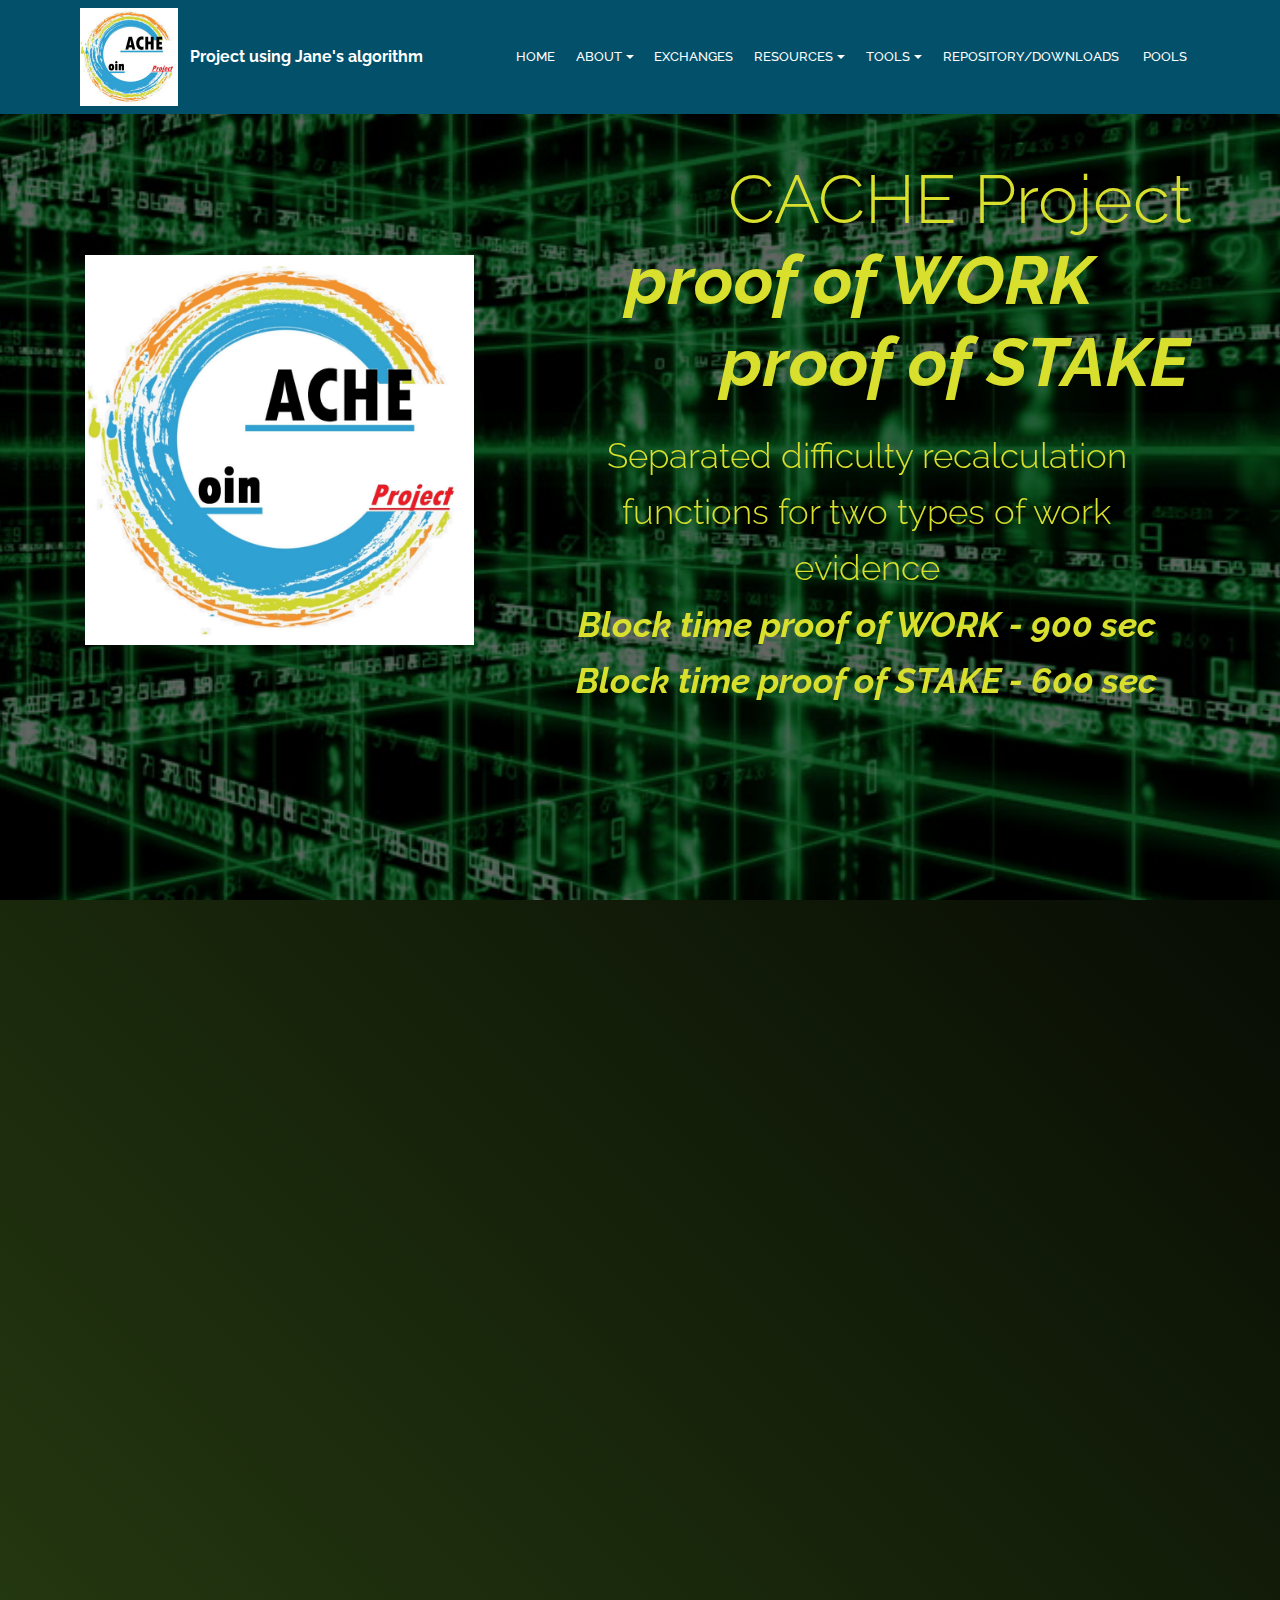
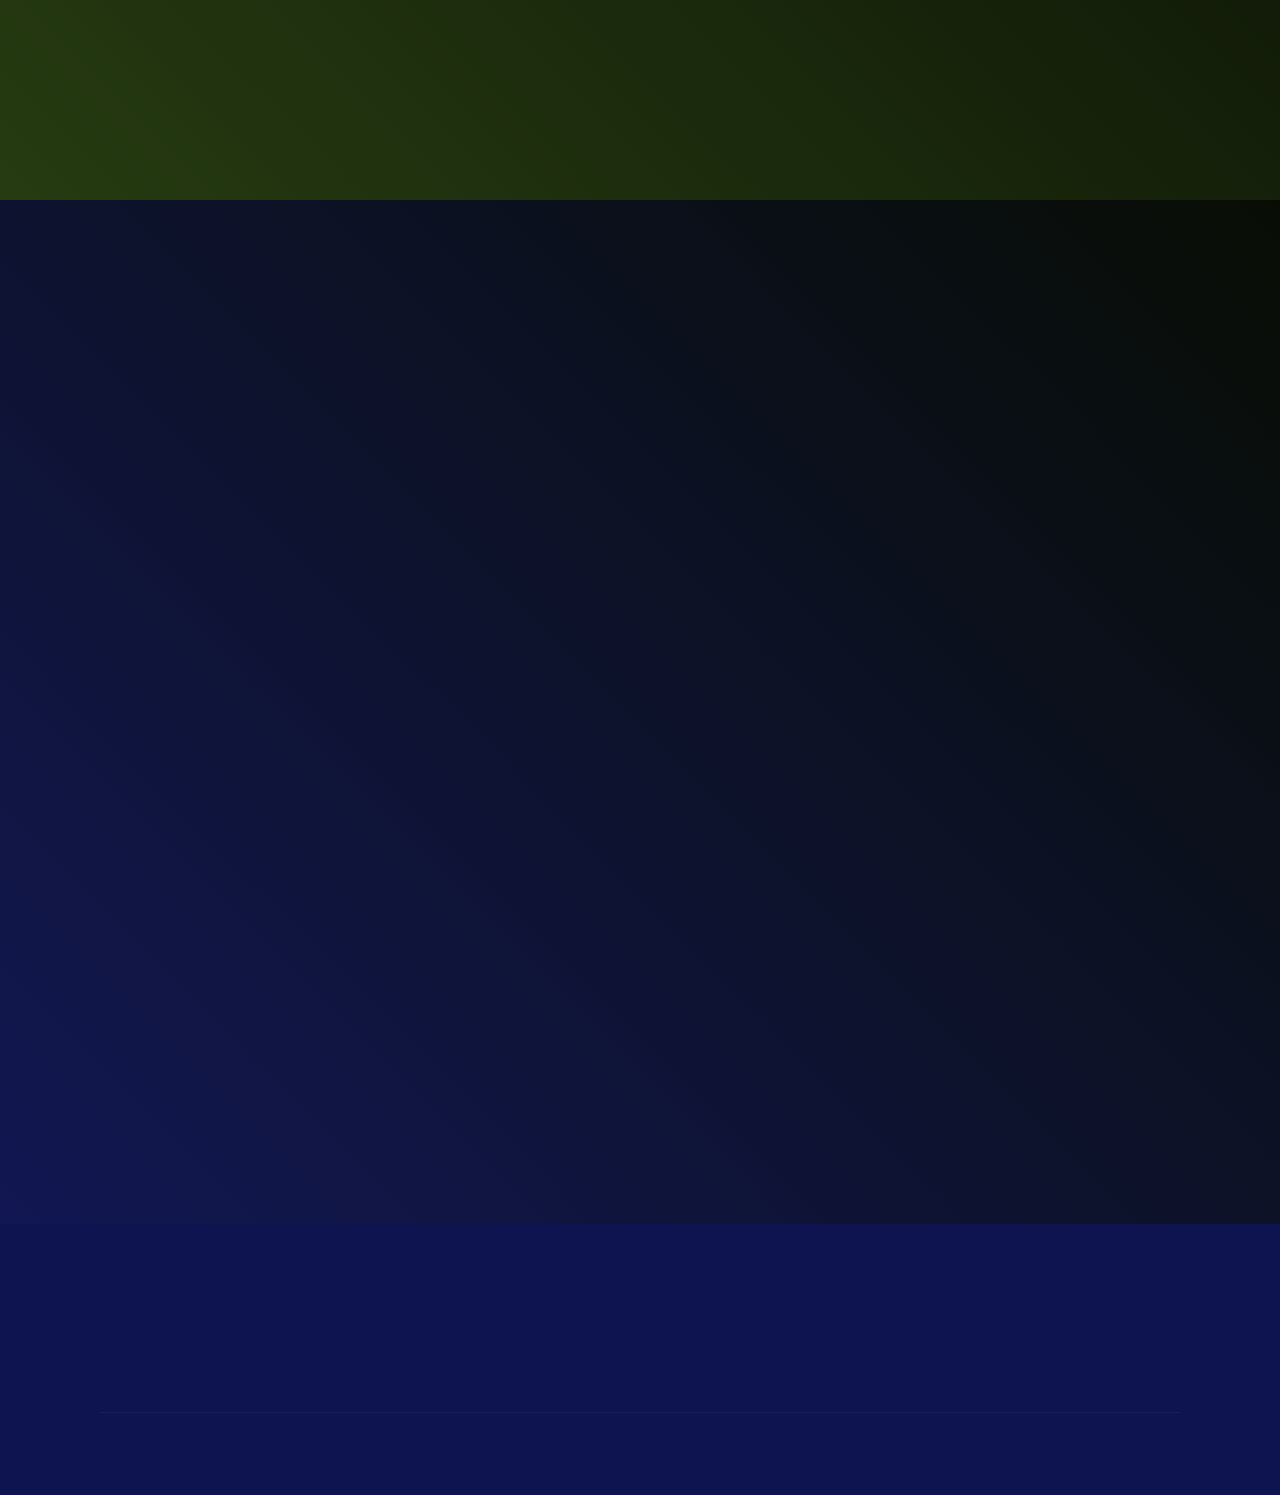
==== index.html @ 17de8726 "Update" ====
<!DOCTYPE html>
<html >
<head>
  <!-- Site made with Mobirise Website Builder v4.8.6, https://mobirise.com -->
  <meta charset="UTF-8">
  <meta http-equiv="X-UA-Compatible" content="IE=edge">
  <meta name="generator" content="Mobirise v4.8.6, mobirise.com">
  <meta name="viewport" content="width=device-width, initial-scale=1, minimum-scale=1">
  <link rel="shortcut icon" href="assets/images/cache-196x196.jpg" type="image/x-icon">
  <meta name="description" content="">
  <title>Home</title>
  <link rel="stylesheet" href="assets/web/assets/mobirise-icons/mobirise-icons.css">
  <link rel="stylesheet" href="assets/tether/tether.min.css">
  <link rel="stylesheet" href="assets/bootstrap/css/bootstrap.min.css">
  <link rel="stylesheet" href="assets/bootstrap/css/bootstrap-grid.min.css">
  <link rel="stylesheet" href="assets/bootstrap/css/bootstrap-reboot.min.css">
  <link rel="stylesheet" href="assets/socicon/css/styles.css">
  <link rel="stylesheet" href="assets/animatecss/animate.min.css">
  <link rel="stylesheet" href="assets/dropdown/css/style.css">
  <link rel="stylesheet" href="assets/theme/css/style.css">
  <link rel="stylesheet" href="assets/mobirise/css/mbr-additional.css" type="text/css">
  
  
  
</head>
<body>
  <section class="menu cid-r7YoVOqTH9" once="menu" id="menu1-8v">

    

    <nav class="navbar navbar-expand beta-menu navbar-dropdown align-items-center navbar-fixed-top navbar-toggleable-sm">
        <button class="navbar-toggler navbar-toggler-right" type="button" data-toggle="collapse" data-target="#navbarSupportedContent" aria-controls="navbarSupportedContent" aria-expanded="false" aria-label="Toggle navigation">
            <div class="hamburger">
                <span></span>
                <span></span>
                <span></span>
                <span></span>
            </div>
        </button>
        <div class="menu-logo">
            <div class="navbar-brand">
                <span class="navbar-logo">
                    
                         <a href="index.html"><img src="assets/images/cache-196x196.jpg" alt="Mobirise" title="" style="height: 6.1rem;"></a>
                    
                </span>
                <span class="navbar-caption-wrap"><a class="navbar-caption text-white display-4" href="https://github.com/floodyberry/scrypt-jane" target="_blank">Project using Jane's algorithm</a></span>
            </div>
        </div>
        <div class="collapse navbar-collapse" id="navbarSupportedContent">
            <ul class="navbar-nav nav-dropdown nav-right" data-app-modern-menu="true"><li class="nav-item"><a class="nav-link link text-white display-7" href="index.html" aria-expanded="false">HOME</a></li><li class="nav-item dropdown open"><a class="nav-link link text-white dropdown-toggle display-7" href="index.html" aria-expanded="true" data-toggle="dropdown-submenu">ABOUT</a><div class="dropdown-menu"><a class="text-white dropdown-item display-7" href="Team.html" aria-expanded="false">Team</a><a class="text-white dropdown-item display-7" href="index.html#header5-8t" aria-expanded="false">Specification</a><a class="text-white dropdown-item display-7" href="index.html#header5-9o" aria-expanded="false">About CACHE Project</a></div></li><li class="nav-item"><a class="nav-link link text-white display-7" href="Exchanges.html" aria-expanded="false">EXCHANGES</a></li><li class="nav-item dropdown"><a class="nav-link link text-white dropdown-toggle display-7" href="index.html" aria-expanded="false" data-toggle="dropdown-submenu">RESOURCES</a><div class="dropdown-menu"><a class="text-white dropdown-item display-7" href="Press.html" aria-expanded="false">Press<br></a><a class="text-white dropdown-item display-7" href="Analysis.html" aria-expanded="false">Market analysis</a><a class="text-white dropdown-item display-7" href="jane.html#header4-6n" aria-expanded="false">About Scrypt Jane</a></div></li><li class="nav-item dropdown"><a class="nav-link link text-white dropdown-toggle display-7" href="index.html" aria-expanded="false" data-toggle="dropdown-submenu">TOOLS</a><div class="dropdown-menu"><a class="text-white dropdown-item display-7" href="Explorer.html" aria-expanded="false">BlockChain Explorer</a></div></li><li class="nav-item"><a class="nav-link link text-white display-7" href="Downloads.html" aria-expanded="false">REPOSITORY/DOWNLOADS&nbsp;</a></li><li class="nav-item"><a class="nav-link link text-white display-7" href="Pools.html" aria-expanded="false">POOLS&nbsp;</a></li></ul>
            
        </div>
    </nav>
</section>

<section class="engine"><a href="https://mobirise.info/s">bootstrap theme</a></section><section class="header3 cid-r83YSZzsvN mbr-fullscreen mbr-parallax-background" id="header3-9m">

    

    <div class="mbr-overlay" style="opacity: 0.6; background-color: rgb(0, 0, 0);">
    </div>

    <div class="container">
        <div class="media-container-row">
            <div class="mbr-figure" style="width: 65%;">
                <img src="assets/images/cache-956x956.jpg" alt="Mobirise" title="">
            </div>

            <div class="media-content">
                <h1 class="mbr-section-title mbr-white pb-3 mbr-fonts-style display-1">&nbsp; &nbsp; &nbsp; &nbsp; &nbsp; &nbsp;CACHE Project<br><strong><em>&nbsp; &nbsp; &nbsp;</em></strong><em><strong>proof of WORK &nbsp; &nbsp; &nbsp; &nbsp; &nbsp; &nbsp; &nbsp; &nbsp; &nbsp;proof of STAKE</strong></em></h1>
                
                <div class="mbr-section-text mbr-white pb-3 ">
                    <p class="mbr-text mbr-fonts-style display-2">Separated difficulty recalculation functions for two types of work <br>evidence<br><strong><em>&nbsp;Block time proof of WORK - 900 sec<font color="#d8df2c">&nbsp; </font>Block time proof of STAKE - 600 sec</em></strong><font color="#d8df2c"><strong><em><br></em></strong></font></p>
                </div>
                
            </div>
        </div>
    </div>

</section>

<section class="header5 cid-r83YWaiWrR mbr-fullscreen" id="header5-9n">

    

    
    <div class="container">
        <div class="row justify-content-center">
            <div class="mbr-white col-md-10">
                <h1 class="mbr-section-title align-center pb-3 mbr-fonts-style display-2">Specifications</h1>
                <p class="mbr-text align-center display-5 pb-3 mbr-fonts-style"><br>Scrypt Jane mining algorithm - Nf 19<br>Two consensuses mechanism - Proof of Work &amp; Proof of Stake<br>Preferred consensus device - CPU<br>Total supply -&nbsp;2000000000<br>Difficulty adjustment algorithm for two consensuses divided<br>Algorithm - VALM-Cache (logical analysis, mathematically variable)<br>Block time &nbsp;Proof of Work - 15 &nbsp;minutes<br>Block time  Proof of Stake - 10  minutes<br>Difficulty adjustment - each block according to the results of three intervals<br>Spam-Hash control function added<br>Subsidy algorithm modified -  proportional to the difficulty (min 40 CACHE, max 80 CACHE)<br>Block maturity - 520 confirms
<br>Transaction maturity - 6 confirmations
<br>Coin age to Stake - 7 days
<br>
Coins per annum - 10%<br>RPCPort - 2224
<br>Network Port - 2225<br>
                </p>
                
            </div>
        </div>
    </div>

    
</section>

<section class="header5 cid-r83YXNs6fa mbr-fullscreen" id="header5-9o">

    

    
    <div class="container">
        <div class="row justify-content-center">
            <div class="mbr-white col-md-10">
                <h1 class="mbr-section-title align-center pb-3 mbr-fonts-style display-2">Another attempt</h1>
                <p class="mbr-text align-center display-5 pb-3 mbr-fonts-style">Several ways have been proposed for the project resumption, and i'm gonna tell you about the one, which was selected.
<br>
<br>Many coins reward size decreases with time, or at least is constant. In the long term, it contributes to the price growth. However, the CACH reward increases over the years, and I even remember that on Nf14 reward was reduced to 16 CACH, but now on Nf19, when raising the power of the network requires a lot of effort, the reward is 70-80-90 CACH.  In addition, here is another drawback; the reward amount is inversely proportional to the network complexity, the more complexity, the less CACH. It is absolutely not designed to involve a lot of people. The more people mining the less reward, and vice versa. The reward size, in upgraded Wallet is proportional to the network complexity, the more complexity, the more CACH reward. Also, taking into account the coin age, the change limits in reward have been reduced to minimum – 40, and maximum – 80. On the maximum network power, which I have seen at Nf19, the reward would be 50-60 CACH. The total amount per day would be 5000-6000 CACH for all miners, at the current price - this is not enough. We provide a program for mining support for 1-1.5 year. For this support from the project development reserve fund allotted 1000000-1500000 CACH. It will be distributed through mining on the pool, and the reward for the block will be set manually and amount to 80 CACH.
<br>If the developed algorithm of complexity recalculation together with Spam-Hash control will show themselves properly, they will be used in other projects (questions have already been asked), and as a consequence, we could  think about adding CACHeCoin to other Markets  (Exchanges).
<br>
<br>The reserve fund will be used for the project development, it was suggested to hide it; we have such opportunities, but decided to make it transparent. There are a number of issues, that we must resolve, before getting rid of the reserve fund:
<br>• when CACH would be added to other exchanges
<br>• when the development goes according to plan
<br>• when different services would be working
<br>• when, clearly the reserve fund balance will prevent price increases</p>
                
            </div>
        </div>
    </div>

    
</section>

<section class="cid-r83YYQrW2z" id="footer1-9p">

    

    

    <div class="container">
        <div class="media-container-row content text-white">
            <div class="col-12 col-md-3">
                <div class="media-wrap">
                    <a href="index.html">
                        <img src="assets/images/cache300-1-192x192.jpg" alt="Mobirise" title="">
                    </a>
                </div>
            </div>
            <div class="col-12 col-md-3 mbr-fonts-style display-7">
                <h5 class="pb-3">Address</h5>
                <p class="mbr-text">Street&nbsp;<br>City <br>&nbsp;Index</p>
            </div>
            <div class="col-12 col-md-3 mbr-fonts-style display-7">
                <h5 class="pb-3">Сontacts</h5>
                <p class="mbr-text">Email: official@cachecoin.net
<br>Email: cache.project.official@gmail.com
<br>Phone: +0 000 000 0001 
<br>Fax: +0 000 000 0002</p>
            </div>
            <div class="col-12 col-md-3 mbr-fonts-style display-7">
                <h5 class="pb-3">Links</h5>
                <p class="mbr-text"><a href="index.html">Home</a><br><a href="https://bitcointalk.org/index.php?topic=1927335.0" target="_blank">Bitcointalk</a><br><a href="https://bitcointalk.org/index.php?topic=1927335.0" target="_blank">Bitcointalk</a><br></p>
            </div>
        </div>
        <div class="footer-lower">
            <div class="media-container-row">
                <div class="col-sm-12">
                    <hr>
                </div>
            </div>
            <div class="media-container-row mbr-white">
                <div class="col-sm-6 copyright">
                    <p class="mbr-text mbr-fonts-style display-7">
                        © Copyright 2018 CACHE Project - all rights reserved</p>
                </div>
                <div class="col-md-6">
                    <div class="social-list align-right">
                        <div class="soc-item">
                            <a href="https://twitter.com/cache_project" target="_blank">
                                <span class="mbr-iconfont mbr-iconfont-social socicon-twitter socicon"></span>
                            </a>
                        </div>
                        <div class="soc-item">
                            <a href="index.html">
                                <span class="mbr-iconfont mbr-iconfont-social socicon-facebook socicon"></span>
                            </a>
                        </div>
                        <div class="soc-item">
                            <a href="index.html">
                                <span class="mbr-iconfont mbr-iconfont-social socicon-youtube socicon"></span>
                            </a>
                        </div>
                        <div class="soc-item">
                            <a href="index.html">
                                <span class="mbr-iconfont mbr-iconfont-social socicon-instagram socicon"></span>
                            </a>
                        </div>
                        <div class="soc-item">
                            <a href="https://plus.google.com/communities/103670069028227506620" target="_blank">
                                <span class="mbr-iconfont mbr-iconfont-social socicon-googleplus socicon"></span>
                            </a>
                        </div>
                        <div class="soc-item">
                            <a href="https://discord.gg/nyWc4J8" target="_blank">
                                <span class="mbr-iconfont mbr-iconfont-social socicon-discord socicon"></span>
                            </a>
                        </div>
                    </div>
                </div>
            </div>
        </div>
    </div>
</section>


  <script src="assets/web/assets/jquery/jquery.min.js"></script>
  <script src="assets/popper/popper.min.js"></script>
  <script src="assets/tether/tether.min.js"></script>
  <script src="assets/bootstrap/js/bootstrap.min.js"></script>
  <script src="assets/smoothscroll/smooth-scroll.js"></script>
  <script src="assets/touchswipe/jquery.touch-swipe.min.js"></script>
  <script src="assets/viewportchecker/jquery.viewportchecker.js"></script>
  <script src="assets/parallax/jarallax.min.js"></script>
  <script src="assets/dropdown/js/script.min.js"></script>
  <script src="assets/theme/js/script.js"></script>
  
  
 <div id="scrollToTop" class="scrollToTop mbr-arrow-up"><a style="text-align: center;"><i></i></a></div>
    <input name="animation" type="hidden">
  </body>
</html>
---- assets/web/assets/mobirise-icons/mobirise-icons.css ----
@font-face {
  font-family: 'MobiriseIcons';
  src:  url('mobirise-icons.eot?spat4u');
  src:  url('mobirise-icons.eot?spat4u#iefix') format('embedded-opentype'),
    url('mobirise-icons.ttf?spat4u') format('truetype'),
    url('mobirise-icons.woff?spat4u') format('woff'),
    url('mobirise-icons.svg?spat4u#MobiriseIcons') format('svg');
  font-weight: normal;
  font-style: normal;
}

[class^="mbri-"], [class*=" mbri-"] {
  /* use !important to prevent issues with browser extensions that change fonts */
  font-family: MobiriseIcons !important;
  speak: none;
  font-style: normal;
  font-weight: normal;
  font-variant: normal;
  text-transform: none;
  line-height: 1;

  /* Better Font Rendering =========== */
  -webkit-font-smoothing: antialiased;
  -moz-osx-font-smoothing: grayscale;
}

.mbri-add-submenu:before {
  content: "\e900";
}
.mbri-alert:before {
  content: "\e901";
}
.mbri-align-center:before {
  content: "\e902";
}
.mbri-align-justify:before {
  content: "\e903";
}
.mbri-align-left:before {
  content: "\e904";
}
.mbri-align-right:before {
  content: "\e905";
}
.mbri-android:before {
  content: "\e906";
}
.mbri-apple:before {
  content: "\e907";
}
.mbri-arrow-down:before {
  content: "\e908";
}
.mbri-arrow-next:before {
  content: "\e909";
}
.mbri-arrow-prev:before {
  content: "\e90a";
}
.mbri-arrow-up:before {
  content: "\e90b";
}
.mbri-bold:before {
  content: "\e90c";
}
.mbri-bookmark:before {
  content: "\e90d";
}
.mbri-bootstrap:before {
  content: "\e90e";
}
.mbri-briefcase:before {
  content: "\e90f";
}
.mbri-browse:before {
  content: "\e910";
}
.mbri-bulleted-list:before {
  content: "\e911";
}
.mbri-calendar:before {
  content: "\e912";
}
.mbri-camera:before {
  content: "\e913";
}
.mbri-cart-add:before {
  content: "\e914";
}
.mbri-cart-full:before {
  content: "\e915";
}
.mbri-cash:before {
  content: "\e916";
}
.mbri-change-style:before {
  content: "\e917";
}
.mbri-chat:before {
  content: "\e918";
}
.mbri-clock:before {
  content: "\e919";
}
.mbri-close:before {
  content: "\e91a";
}
.mbri-cloud:before {
  content: "\e91b";
}
.mbri-code:before {
  content: "\e91c";
}
.mbri-contact-form:before {
  content: "\e91d";
}
.mbri-credit-card:before {
  content: "\e91e";
}
.mbri-cursor-click:before {
  content: "\e91f";
}
.mbri-cust-feedback:before {
  content: "\e920";
}
.mbri-database:before {
  content: "\e921";
}
.mbri-delivery:before {
  content: "\e922";
}
.mbri-desktop:before {
  content: "\e923";
}
.mbri-devices:before {
  content: "\e924";
}
.mbri-down:before {
  content: "\e925";
}
.mbri-download:before {
  content: "\e989";
}
.mbri-drag-n-drop:before {
  content: "\e927";
}
.mbri-drag-n-drop2:before {
  content: "\e928";
}
.mbri-edit:before {
  content: "\e929";
}
.mbri-edit2:before {
  content: "\e92a";
}
.mbri-error:before {
  content: "\e92b";
}
.mbri-extension:before {
  content: "\e92c";
}
.mbri-features:before {
  content: "\e92d";
}
.mbri-file:before {
  content: "\e92e";
}
.mbri-flag:before {
  content: "\e92f";
}
.mbri-folder:before {
  content: "\e930";
}
.mbri-gift:before {
  content: "\e931";
}
.mbri-github:before {
  content: "\e932";
}
.mbri-globe:before {
  content: "\e933";
}
.mbri-globe-2:before {
  content: "\e934";
}
.mbri-growing-chart:before {
  content: "\e935";
}
.mbri-hearth:before {
  content: "\e936";
}
.mbri-help:before {
  content: "\e937";
}
.mbri-home:before {
  content: "\e938";
}
.mbri-hot-cup:before {
  content: "\e939";
}
.mbri-idea:before {
  content: "\e93a";
}
.mbri-image-gallery:before {
  content: "\e93b";
}
.mbri-image-slider:before {
  content: "\e93c";
}
.mbri-info:before {
  content: "\e93d";
}
.mbri-italic:before {
  content: "\e93e";
}
.mbri-key:before {
  content: "\e93f";
}
.mbri-laptop:before {
  content: "\e940";
}
.mbri-layers:before {
  content: "\e941";
}
.mbri-left-right:before {
  content: "\e942";
}
.mbri-left:before {
  content: "\e943";
}
.mbri-letter:before {
  content: "\e944";
}
.mbri-like:before {
  content: "\e945";
}
.mbri-link:before {
  content: "\e946";
}
.mbri-lock:before {
  content: "\e947";
}
.mbri-login:before {
  content: "\e948";
}
.mbri-logout:before {
  content: "\e949";
}
.mbri-magic-stick:before {
  content: "\e94a";
}
.mbri-map-pin:before {
  content: "\e94b";
}
.mbri-menu:before {
  content: "\e94c";
}
.mbri-mobile:before {
  content: "\e94d";
}
.mbri-mobile2:before {
  content: "\e94e";
}
.mbri-mobirise:before {
  content: "\e94f";
}
.mbri-more-horizontal:before {
  content: "\e950";
}
.mbri-more-vertical:before {
  content: "\e951";
}
.mbri-music:before {
  content: "\e952";
}
.mbri-new-file:before {
  content: "\e953";
}
.mbri-numbered-list:before {
  content: "\e954";
}
.mbri-opened-folder:before {
  content: "\e955";
}
.mbri-pages:before {
  content: "\e956";
}
.mbri-paper-plane:before {
  content: "\e957";
}
.mbri-paperclip:before {
  content: "\e958";
}
.mbri-photo:before {
  content: "\e959";
}
.mbri-photos:before {
  content: "\e95a";
}
.mbri-pin:before {
  content: "\e95b";
}
.mbri-play:before {
  content: "\e95c";
}
.mbri-plus:before {
  content: "\e95d";
}
.mbri-preview:before {
  content: "\e95e";
}
.mbri-print:before {
  content: "\e95f";
}
.mbri-protect:before {
  content: "\e960";
}
.mbri-question:before {
  content: "\e961";
}
.mbri-quote-left:before {
  content: "\e962";
}
.mbri-quote-right:before {
  content: "\e963";
}
.mbri-refresh:before {
  content: "\e964";
}
.mbri-responsive:before {
  content: "\e965";
}
.mbri-right:before {
  content: "\e966";
}
.mbri-rocket:before {
  content: "\e967";
}
.mbri-sad-face:before {
  content: "\e968";
}
.mbri-sale:before {
  content: "\e969";
}
.mbri-save:before {
  content: "\e96a";
}
.mbri-search:before {
  content: "\e96b";
}
.mbri-setting:before {
  content: "\e96c";
}
.mbri-setting2:before {
  content: "\e96d";
}
.mbri-setting3:before {
  content: "\e96e";
}
.mbri-share:before {
  content: "\e96f";
}
.mbri-shopping-bag:before {
  content: "\e970";
}
.mbri-shopping-basket:before {
  content: "\e971";
}
.mbri-shopping-cart:before {
  content: "\e972";
}
.mbri-sites:before {
  content: "\e973";
}
.mbri-smile-face:before {
  content: "\e974";
}
.mbri-speed:before {
  content: "\e975";
}
.mbri-star:before {
  content: "\e976";
}
.mbri-success:before {
  content: "\e977";
}
.mbri-sun:before {
  content: "\e978";
}
.mbri-sun2:before {
  content: "\e979";
}
.mbri-tablet:before {
  content: "\e97a";
}
.mbri-tablet-vertical:before {
  content: "\e97b";
}
.mbri-target:before {
  content: "\e97c";
}
.mbri-timer:before {
  content: "\e97d";
}
.mbri-to-ftp:before {
  content: "\e97e";
}
.mbri-to-local-drive:before {
  content: "\e97f";
}
.mbri-touch-swipe:before {
  content: "\e980";
}
.mbri-touch:before {
  content: "\e981";
}
.mbri-trash:before {
  content: "\e982";
}
.mbri-underline:before {
  content: "\e983";
}
.mbri-unlink:before {
  content: "\e984";
}
.mbri-unlock:before {
  content: "\e985";
}
.mbri-up-down:before {
  content: "\e986";
}
.mbri-up:before {
  content: "\e987";
}
.mbri-update:before {
  content: "\e988";
}
.mbri-upload:before {
 content: "\e926"; 
}
.mbri-user:before {
  content: "\e98a";
}
.mbri-user2:before {
  content: "\e98b";
}
.mbri-users:before {
  content: "\e98c";
}
.mbri-video:before {
  content: "\e98d";
}
.mbri-video-play:before {
  content: "\e98e";
}
.mbri-watch:before {
  content: "\e98f";
}
.mbri-website-theme:before {
  content: "\e990";
}
.mbri-wifi:before {
  content: "\e991";
}
.mbri-windows:before {
  content: "\e992";
}
.mbri-zoom-out:before {
  content: "\e993";
}
.mbri-redo:before {
  content: "\e994";
}
.mbri-undo:before {
  content: "\e995";
}
---- assets/socicon/css/styles.css ----
@charset "UTF-8";

@font-face {
  font-family: "socicon";
  src:url("../fonts/socicon.eot");
  src:url("../fonts/socicon.eot?#iefix") format("embedded-opentype"),
    url("../fonts/socicon.woff") format("woff"),
    url("../fonts/socicon.ttf") format("truetype"),
    url("../fonts/socicon.svg#socicon") format("svg");
  font-weight: normal;
  font-style: normal;

}

[data-icon]:before {
  font-family: "socicon" !important;
  content: attr(data-icon);
  font-style: normal !important;
  font-weight: normal !important;
  font-variant: normal !important;
  text-transform: none !important;
  speak: none;
  line-height: 1;
  -webkit-font-smoothing: antialiased;
  -moz-osx-font-smoothing: grayscale;
}

[class^="socicon-"]:before,
[class*=" socicon-"]:before {
  font-family: "socicon" !important;
  font-style: normal !important;
  font-weight: normal !important;
  font-variant: normal !important;
  text-transform: none !important;
  speak: none;
  line-height: 1;
  -webkit-font-smoothing: antialiased;
  -moz-osx-font-smoothing: grayscale;
}

.socicon-modelmayhem:before {
  content: "\e000";
}
.socicon-mixcloud:before {
  content: "\e001";
}
.socicon-drupal:before {
  content: "\e002";
}
.socicon-swarm:before {
  content: "\e003";
}
.socicon-istock:before {
  content: "\e004";
}
.socicon-yammer:before {
  content: "\e005";
}
.socicon-ello:before {
  content: "\e006";
}
.socicon-stackoverflow:before {
  content: "\e007";
}
.socicon-persona:before {
  content: "\e008";
}
.socicon-triplej:before {
  content: "\e009";
}
.socicon-houzz:before {
  content: "\e00a";
}
.socicon-rss:before {
  content: "\e00b";
}
.socicon-paypal:before {
  content: "\e00c";
}
.socicon-odnoklassniki:before {
  content: "\e00d";
}
.socicon-airbnb:before {
  content: "\e00e";
}
.socicon-periscope:before {
  content: "\e00f";
}
.socicon-outlook:before {
  content: "\e010";
}
.socicon-coderwall:before {
  content: "\e011";
}
.socicon-tripadvisor:before {
  content: "\e012";
}
.socicon-appnet:before {
  content: "\e013";
}
.socicon-goodreads:before {
  content: "\e014";
}
.socicon-tripit:before {
  content: "\e015";
}
.socicon-lanyrd:before {
  content: "\e016";
}
.socicon-slideshare:before {
  content: "\e017";
}
.socicon-buffer:before {
  content: "\e018";
}
.socicon-disqus:before {
  content: "\e019";
}
.socicon-vkontakte:before {
  content: "\e01a";
}
.socicon-whatsapp:before {
  content: "\e01b";
}
.socicon-patreon:before {
  content: "\e01c";
}
.socicon-storehouse:before {
  content: "\e01d";
}
.socicon-pocket:before {
  content: "\e01e";
}
.socicon-mail:before {
  content: "\e01f";
}
.socicon-blogger:before {
  content: "\e020";
}
.socicon-technorati:before {
  content: "\e021";
}
.socicon-reddit:before {
  content: "\e022";
}
.socicon-dribbble:before {
  content: "\e023";
}
.socicon-stumbleupon:before {
  content: "\e024";
}
.socicon-digg:before {
  content: "\e025";
}
.socicon-envato:before {
  content: "\e026";
}
.socicon-behance:before {
  content: "\e027";
}
.socicon-delicious:before {
  content: "\e028";
}
.socicon-deviantart:before {
  content: "\e029";
}
.socicon-forrst:before {
  content: "\e02a";
}
.socicon-play:before {
  content: "\e02b";
}
.socicon-zerply:before {
  content: "\e02c";
}
.socicon-wikipedia:before {
  content: "\e02d";
}
.socicon-apple:before {
  content: "\e02e";
}
.socicon-flattr:before {
  content: "\e02f";
}
.socicon-github:before {
  content: "\e030";
}
.socicon-renren:before {
  content: "\e031";
}
.socicon-friendfeed:before {
  content: "\e032";
}
.socicon-newsvine:before {
  content: "\e033";
}
.socicon-identica:before {
  content: "\e034";
}
.socicon-bebo:before {
  content: "\e035";
}
.socicon-zynga:before {
  content: "\e036";
}
.socicon-steam:before {
  content: "\e037";
}
.socicon-xbox:before {
  content: "\e038";
}
.socicon-windows:before {
  content: "\e039";
}
.socicon-qq:before {
  content: "\e03a";
}
.socicon-douban:before {
  content: "\e03b";
}
.socicon-meetup:before {
  content: "\e03c";
}
.socicon-playstation:before {
  content: "\e03d";
}
.socicon-android:before {
  content: "\e03e";
}
.socicon-snapchat:before {
  content: "\e03f";
}
.socicon-twitter:before {
  content: "\e040";
}
.socicon-facebook:before {
  content: "\e041";
}
.socicon-googleplus:before {
  content: "\e042";
}
.socicon-pinterest:before {
  content: "\e043";
}
.socicon-foursquare:before {
  content: "\e044";
}
.socicon-yahoo:before {
  content: "\e045";
}
.socicon-skype:before {
  content: "\e046";
}
.socicon-yelp:before {
  content: "\e047";
}
.socicon-feedburner:before {
  content: "\e048";
}
.socicon-linkedin:before {
  content: "\e049";
}
.socicon-viadeo:before {
  content: "\e04a";
}
.socicon-xing:before {
  content: "\e04b";
}
.socicon-myspace:before {
  content: "\e04c";
}
.socicon-soundcloud:before {
  content: "\e04d";
}
.socicon-spotify:before {
  content: "\e04e";
}
.socicon-grooveshark:before {
  content: "\e04f";
}
.socicon-lastfm:before {
  content: "\e050";
}
.socicon-youtube:before {
  content: "\e051";
}
.socicon-vimeo:before {
  content: "\e052";
}
.socicon-dailymotion:before {
  content: "\e053";
}
.socicon-vine:before {
  content: "\e054";
}
.socicon-flickr:before {
  content: "\e055";
}
.socicon-500px:before {
  content: "\e056";
}
.socicon-wordpress:before {
  content: "\e058";
}
.socicon-tumblr:before {
  content: "\e059";
}
.socicon-twitch:before {
  content: "\e05a";
}
.socicon-8tracks:before {
  content: "\e05b";
}
.socicon-amazon:before {
  content: "\e05c";
}
.socicon-icq:before {
  content: "\e05d";
}
.socicon-smugmug:before {
  content: "\e05e";
}
.socicon-ravelry:before {
  content: "\e05f";
}
.socicon-weibo:before {
  content: "\e060";
}
.socicon-baidu:before {
  content: "\e061";
}
.socicon-angellist:before {
  content: "\e062";
}
.socicon-ebay:before {
  content: "\e063";
}
.socicon-imdb:before {
  content: "\e064";
}
.socicon-stayfriends:before {
  content: "\e065";
}
.socicon-residentadvisor:before {
  content: "\e066";
}
.socicon-google:before {
  content: "\e067";
}
.socicon-yandex:before {
  content: "\e068";
}
.socicon-sharethis:before {
  content: "\e069";
}
.socicon-bandcamp:before {
  content: "\e06a";
}
.socicon-itunes:before {
  content: "\e06b";
}
.socicon-deezer:before {
  content: "\e06c";
}
.socicon-telegram:before {
  content: "\e06e";
}
.socicon-openid:before {
  content: "\e06f";
}
.socicon-amplement:before {
  content: "\e070";
}
.socicon-viber:before {
  content: "\e071";
}
.socicon-zomato:before {
  content: "\e072";
}
.socicon-draugiem:before {
  content: "\e074";
}
.socicon-endomodo:before {
  content: "\e075";
}
.socicon-filmweb:before {
  content: "\e076";
}
.socicon-stackexchange:before {
  content: "\e077";
}
.socicon-wykop:before {
  content: "\e078";
}
.socicon-teamspeak:before {
  content: "\e079";
}
.socicon-teamviewer:before {
  content: "\e07a";
}
.socicon-ventrilo:before {
  content: "\e07b";
}
.socicon-younow:before {
  content: "\e07c";
}
.socicon-raidcall:before {
  content: "\e07d";
}
.socicon-mumble:before {
  content: "\e07e";
}
.socicon-medium:before {
  content: "\e06d";
}
.socicon-bebee:before {
  content: "\e07f";
}
.socicon-hitbox:before {
  content: "\e080";
}
.socicon-reverbnation:before {
  content: "\e081";
}
.socicon-formulr:before {
  content: "\e082";
}
.socicon-instagram:before {
  content: "\e057";
}
.socicon-battlenet:before {
  content: "\e083";
}
.socicon-chrome:before {
  content: "\e084";
}
.socicon-discord:before {
  content: "\e086";
}
.socicon-issuu:before {
  content: "\e087";
}
.socicon-macos:before {
  content: "\e088";
}
.socicon-firefox:before {
  content: "\e089";
}
.socicon-opera:before {
  content: "\e08d";
}
.socicon-keybase:before {
  content: "\e090";
}
.socicon-alliance:before {
  content: "\e091";
}
.socicon-livejournal:before {
  content: "\e092";
}
.socicon-googlephotos:before {
  content: "\e093";
}
.socicon-horde:before {
  content: "\e094";
}
.socicon-etsy:before {
  content: "\e095";
}
.socicon-zapier:before {
  content: "\e096";
}
.socicon-google-scholar:before {
  content: "\e097";
}
.socicon-researchgate:before {
  content: "\e098";
}
.socicon-wechat:before {
  content: "\e099";
}
.socicon-strava:before {
  content: "\e09a";
}
.socicon-line:before {
  content: "\e09b";
}
.socicon-lyft:before {
  content: "\e09c";
}
.socicon-uber:before {
  content: "\e09d";
}
.socicon-songkick:before {
  content: "\e09e";
}
.socicon-viewbug:before {
  content: "\e09f";
}
.socicon-googlegroups:before {
  content: "\e0a0";
}
.socicon-quora:before {
  content: "\e073";
}
.socicon-diablo:before {
  content: "\e085";
}
.socicon-blizzard:before {
  content: "\e0a1";
}
.socicon-hearthstone:before {
  content: "\e08b";
}
.socicon-heroes:before {
  content: "\e08a";
}
.socicon-overwatch:before {
  content: "\e08c";
}
.socicon-warcraft:before {
  content: "\e08e";
}
.socicon-starcraft:before {
  content: "\e08f";
}
.socicon-beam:before {
  content: "\e0a2";
}
.socicon-curse:before {
  content: "\e0a3";
}
.socicon-player:before {
  content: "\e0a4";
}
.socicon-streamjar:before {
  content: "\e0a5";
}
.socicon-nintendo:before {
  content: "\e0a6";
}
.socicon-hellocoton:before {
  content: "\e0a7";
}
---- assets/dropdown/css/style.css ----
.navbar-dropdown {
  left: 0;
  padding: 0;
  position: absolute;
  right: 0;
  top: 0;
  transition: all 0.45s ease;
  z-index: 1030;
  background: #282828; }
  .navbar-dropdown .navbar-logo {
    margin-right: 0.8rem;
    transition: margin 0.3s ease-in-out;
    vertical-align: middle; }
    .navbar-dropdown .navbar-logo img {
      height: 3.125rem;
      transition: all 0.3s ease-in-out; }
    .navbar-dropdown .navbar-logo.mbr-iconfont {
      font-size: 3.125rem;
      line-height: 3.125rem; }
  .navbar-dropdown .navbar-caption {
    font-weight: 700;
    white-space: normal;
    vertical-align: -4px;
    line-height: 3.125rem !important; }
    .navbar-dropdown .navbar-caption, .navbar-dropdown .navbar-caption:hover {
      color: inherit;
      text-decoration: none; }
  .navbar-dropdown .mbr-iconfont + .navbar-caption {
    vertical-align: -1px; }
  .navbar-dropdown.navbar-fixed-top {
    position: fixed; }
  .navbar-dropdown .navbar-brand span {
    vertical-align: -4px; }
  .navbar-dropdown.bg-color.transparent {
    background: none; }
  .navbar-dropdown.navbar-short .navbar-brand {
    padding: 0.625rem 0; }
    .navbar-dropdown.navbar-short .navbar-brand span {
      vertical-align: -1px; }
  .navbar-dropdown.navbar-short .navbar-caption {
    line-height: 2.375rem !important;
    vertical-align: -2px; }
  .navbar-dropdown.navbar-short .navbar-logo {
    margin-right: 0.5rem; }
    .navbar-dropdown.navbar-short .navbar-logo img {
      height: 2.375rem; }
    .navbar-dropdown.navbar-short .navbar-logo.mbr-iconfont {
      font-size: 2.375rem;
      line-height: 2.375rem; }
  .navbar-dropdown.navbar-short .mbr-table-cell {
    height: 3.625rem; }
  .navbar-dropdown .navbar-close {
    left: 0.6875rem;
    position: fixed;
    top: 0.75rem;
    z-index: 1000; }
  .navbar-dropdown .hamburger-icon {
    content: "";
    display: inline-block;
    vertical-align: middle;
    width: 16px;
    -webkit-box-shadow: 0 -6px 0 1px #282828,0 0 0 1px #282828,0 6px 0 1px #282828;
    -moz-box-shadow: 0 -6px 0 1px #282828,0 0 0 1px #282828,0 6px 0 1px #282828;
    box-shadow: 0 -6px 0 1px #282828,0 0 0 1px #282828,0 6px 0 1px #282828; }

.dropdown-menu .dropdown-toggle[data-toggle="dropdown-submenu"]::after {
  border-bottom: 0.35em solid transparent;
  border-left: 0.35em solid;
  border-right: 0;
  border-top: 0.35em solid transparent;
  margin-left: 0.3rem; }

.dropdown-menu .dropdown-item:focus {
  outline: 0; }

.nav-dropdown {
  font-size: 0.75rem;
  font-weight: 500;
  height: auto !important; }
  .nav-dropdown .nav-btn {
    padding-left: 1rem; }
  .nav-dropdown .link {
    margin: .667em 1.667em;
    font-weight: 500;
    padding: 0;
    transition: color .2s ease-in-out; }
    .nav-dropdown .link.dropdown-toggle {
      margin-right: 2.583em; }
      .nav-dropdown .link.dropdown-toggle::after {
        margin-left: .25rem;
        border-top: 0.35em solid;
        border-right: 0.35em solid transparent;
        border-left: 0.35em solid transparent;
        border-bottom: 0; }
      .nav-dropdown .link.dropdown-toggle[aria-expanded="true"] {
        margin: 0;
        padding: 0.667em 3.263em  0.667em 1.667em; }
  .nav-dropdown .link::after,
  .nav-dropdown .dropdown-item::after {
    color: inherit; }
  .nav-dropdown .btn {
    font-size: 0.75rem;
    font-weight: 700;
    letter-spacing: 0;
    margin-bottom: 0;
    padding-left: 1.25rem;
    padding-right: 1.25rem; }
  .nav-dropdown .dropdown-menu {
    border-radius: 0;
    border: 0;
    left: 0;
    margin: 0;
    padding-bottom: 1.25rem;
    padding-top: 1.25rem;
    position: relative; }
  .nav-dropdown .dropdown-submenu {
    margin-left: 0.125rem;
    top: 0; }
  .nav-dropdown .dropdown-item {
    font-weight: 500;
    line-height: 2;
    padding: 0.3846em 4.615em 0.3846em 1.5385em;
    position: relative;
    transition: color .2s ease-in-out, background-color .2s ease-in-out; }
    .nav-dropdown .dropdown-item::after {
      margin-top: -0.3077em;
      position: absolute;
      right: 1.1538em;
      top: 50%; }
    .nav-dropdown .dropdown-item:focus, .nav-dropdown .dropdown-item:hover {
      background: none; }

@media (max-width: 767px) {
  .nav-dropdown.navbar-toggleable-sm {
    bottom: 0;
    display: none;
    left: 0;
    overflow-x: hidden;
    position: fixed;
    top: 0;
    transform: translateX(-100%);
    -ms-transform: translateX(-100%);
    -webkit-transform: translateX(-100%);
    width: 18.75rem;
    z-index: 999; } }
.nav-dropdown.navbar-toggleable-xl {
  bottom: 0;
  display: none;
  left: 0;
  overflow-x: hidden;
  position: fixed;
  top: 0;
  transform: translateX(-100%);
  -ms-transform: translateX(-100%);
  -webkit-transform: translateX(-100%);
  width: 18.75rem;
  z-index: 999; }

.nav-dropdown-sm {
  display: block !important;
  overflow-x: hidden;
  overflow: auto;
  padding-top: 3.875rem; }
  .nav-dropdown-sm::after {
    content: "";
    display: block;
    height: 3rem;
    width: 100%; }
  .nav-dropdown-sm.collapse.in ~ .navbar-close {
    display: block !important; }
  .nav-dropdown-sm.collapsing, .nav-dropdown-sm.collapse.in {
    transform: translateX(0);
    -ms-transform: translateX(0);
    -webkit-transform: translateX(0);
    transition: all 0.25s ease-out;
    -webkit-transition: all 0.25s ease-out;
    background: #282828; }
  .nav-dropdown-sm.collapsing[aria-expanded="false"] {
    transform: translateX(-100%);
    -ms-transform: translateX(-100%);
    -webkit-transform: translateX(-100%); }
  .nav-dropdown-sm .nav-item {
    display: block;
    margin-left: 0 !important;
    padding-left: 0; }
  .nav-dropdown-sm .link,
  .nav-dropdown-sm .dropdown-item {
    border-top: 1px dotted rgba(255, 255, 255, 0.1);
    font-size: 0.8125rem;
    line-height: 1.6;
    margin: 0 !important;
    padding: 0.875rem 2.4rem 0.875rem 1.5625rem !important;
    position: relative;
    white-space: normal; }
    .nav-dropdown-sm .link:focus, .nav-dropdown-sm .link:hover,
    .nav-dropdown-sm .dropdown-item:focus,
    .nav-dropdown-sm .dropdown-item:hover {
      background: rgba(0, 0, 0, 0.2) !important;
      color: #c0a375; }
  .nav-dropdown-sm .nav-btn {
    position: relative;
    padding: 1.5625rem 1.5625rem 0 1.5625rem; }
    .nav-dropdown-sm .nav-btn::before {
      border-top: 1px dotted rgba(255, 255, 255, 0.1);
      content: "";
      left: 0;
      position: absolute;
      top: 0;
      width: 100%; }
    .nav-dropdown-sm .nav-btn + .nav-btn {
      padding-top: 0.625rem; }
      .nav-dropdown-sm .nav-btn + .nav-btn::before {
        display: none; }
  .nav-dropdown-sm .btn {
    padding: 0.625rem 0; }
  .nav-dropdown-sm .dropdown-toggle[data-toggle="dropdown-submenu"]::after {
    margin-left: .25rem;
    border-top: 0.35em solid;
    border-right: 0.35em solid transparent;
    border-left: 0.35em solid transparent;
    border-bottom: 0; }
  .nav-dropdown-sm .dropdown-toggle[data-toggle="dropdown-submenu"][aria-expanded="true"]::after {
    border-top: 0;
    border-right: 0.35em solid transparent;
    border-left: 0.35em solid transparent;
    border-bottom: 0.35em solid; }
  .nav-dropdown-sm .dropdown-menu {
    margin: 0;
    padding: 0;
    position: relative;
    top: 0;
    left: 0;
    width: 100%;
    border: 0;
    float: none;
    border-radius: 0;
    background: none; }
  .nav-dropdown-sm .dropdown-submenu {
    left: 100%;
    margin-left: 0.125rem;
    margin-top: -1.25rem;
    top: 0; }

.navbar-toggleable-sm .nav-dropdown .dropdown-menu {
  position: absolute; }

.navbar-toggleable-sm .nav-dropdown .dropdown-submenu {
  left: 100%;
  margin-left: 0.125rem;
  margin-top: -1.25rem;
  top: 0; }

.navbar-toggleable-sm.opened .nav-dropdown .dropdown-menu {
  position: relative; }

.navbar-toggleable-sm.opened .nav-dropdown .dropdown-submenu {
  left: 0;
  margin-left: 00rem;
  margin-top: 0rem;
  top: 0; }

.is-builder .nav-dropdown.collapsing {
  transition: none !important; }

/*# sourceMappingURL=style.css.map */
---- assets/theme/css/style.css ----
/*!
 * Mobirise v4 theme (https://mobirise.com/)
 * Copyright 2017 Mobirise
 */section{background-color:#eeeeee}section,.container,.container-fluid{position:relative;word-wrap:break-word}a.mbr-iconfont:hover{text-decoration:none}.article .lead p,.article .lead ul,.article .lead ol,.article .lead pre,.article .lead blockquote{margin-bottom:0}a{font-style:normal;font-weight:400;cursor:pointer}a,a:hover{text-decoration:none}figure{margin-bottom:0}body{color:#232323}h1,h2,h3,h4,h5,h6,.h1,.h2,.h3,.h4,.h5,.h6,.display-1,.display-2,.display-3,.display-4{line-height:1;word-break:break-word;word-wrap:break-word}b,strong{font-weight:bold}blockquote{padding:10px 0 10px 20px;position:relative;border-left:2px solid;border-color:#ff3366}input:-webkit-autofill,input:-webkit-autofill:hover,input:-webkit-autofill:focus,input:-webkit-autofill:active{transition-delay:9999s;transition-property:background-color, color}textarea[type="hidden"]{display:none}body{position:relative}section{background-position:50% 50%;background-repeat:no-repeat;background-size:cover}section .mbr-background-video,section .mbr-background-video-preview{position:absolute;bottom:0;left:0;right:0;top:0}.hidden{visibility:hidden}.mbr-z-index20{z-index:20}/*! Base colors */.mbr-white{color:#ffffff}.mbr-black{color:#000000}.mbr-bg-white{background-color:#ffffff}.mbr-bg-black{background-color:#000000}/*! Text-aligns */.align-left{text-align:left}.align-center{text-align:center}.align-right{text-align:right}@media (max-width: 767px){.align-left,.align-center,.align-right,.mbr-section-btn,.mbr-section-title{text-align:center}}/*! Font-weight  */.mbr-light{font-weight:300}.mbr-regular{font-weight:400}.mbr-semibold{font-weight:500}.mbr-bold{font-weight:700}/*! Media  */.media-size-item{-webkit-flex:1 1 auto;-moz-flex:1 1 auto;-ms-flex:1 1 auto;-o-flex:1 1 auto;flex:1 1 auto}.media-content{-webkit-flex-basis:100%;flex-basis:100%}.media-container-row{display:-ms-flexbox;display:-webkit-flex;display:flex;-webkit-flex-direction:row;-ms-flex-direction:row;flex-direction:row;-webkit-flex-wrap:wrap;-ms-flex-wrap:wrap;flex-wrap:wrap;-webkit-justify-content:center;-ms-flex-pack:center;justify-content:center;-webkit-align-content:center;-ms-flex-line-pack:center;align-content:center;-webkit-align-items:start;-ms-flex-align:start;align-items:start}.media-container-row .media-size-item{width:400px}.media-container-column{display:-ms-flexbox;display:-webkit-flex;display:flex;-webkit-flex-direction:column;-ms-flex-direction:column;flex-direction:column;-webkit-flex-wrap:wrap;-ms-flex-wrap:wrap;flex-wrap:wrap;-webkit-justify-content:center;-ms-flex-pack:center;justify-content:center;-webkit-align-content:center;-ms-flex-line-pack:center;align-content:center;-webkit-align-items:stretch;-ms-flex-align:stretch;align-items:stretch}.media-container-column>*{width:100%}@media (min-width: 992px){.media-container-row{-webkit-flex-wrap:nowrap;-ms-flex-wrap:nowrap;flex-wrap:nowrap}}figure{overflow:hidden}figure[mbr-media-size]{transition:width 0.1s}.mbr-figure img,.mbr-figure iframe{display:block;width:100%}.card{background-color:transparent;border:none}.card-img{text-align:center;flex-shrink:0;-webkit-flex-shrink:0}.media{max-width:100%;margin:0 auto}.mbr-figure{-ms-flex-item-align:center;-ms-grid-row-align:center;-webkit-align-self:center;align-self:center}.media-container>div{max-width:100%}.mbr-figure img,.card-img img{width:100%}@media (max-width: 991px){.media-size-item{width:auto !important}.media{width:auto}.mbr-figure{width:100% !important}}/*! Buttons */.mbr-section-btn{margin-left:-.25rem;margin-right:-.25rem;font-size:0}nav .mbr-section-btn{margin-left:0rem;margin-right:0rem}/*! Btn icon margin */.btn .mbr-iconfont,.btn.btn-sm .mbr-iconfont{cursor:pointer;margin-right:0.5rem}.btn.btn-md .mbr-iconfont,.btn.btn-md .mbr-iconfont{margin-right:0.8rem}.mbr-regular{font-weight:400}.mbr-semibold{font-weight:500}.mbr-bold{font-weight:700}[type="submit"]{-webkit-appearance:none}/*! Full-screen */.mbr-fullscreen .mbr-overlay{min-height:100vh}.mbr-fullscreen{display:flex;display:-webkit-flex;display:-moz-flex;display:-ms-flex;display:-o-flex;align-items:center;-webkit-align-items:center;min-height:100vh;padding-top:3rem;padding-bottom:3rem}/*! Map */.map{height:25rem;position:relative}.map iframe{width:100%;height:100%}.form-asterisk{font-family:initial;position:absolute;top:-2px;font-weight:normal}/*! Scroll to top arrow */.mbr-arrow-up{bottom:25px;right:90px;position:fixed;text-align:right;z-index:5000;color:#ffffff;font-size:32px;transform:rotate(180deg);-webkit-transform:rotate(180deg)}.mbr-arrow-up a{background:rgba(0,0,0,0.2);border-radius:3px;color:#fff;display:inline-block;height:60px;width:60px;outline-style:none !important;position:relative;text-decoration:none;transition:all .3s ease-in-out;cursor:pointer;text-align:center}.mbr-arrow-up a:hover{background-color:rgba(0,0,0,0.4)}.mbr-arrow-up a i{line-height:60px}.mbr-arrow-up-icon{display:block;color:#fff}.mbr-arrow-up-icon::before{content:"\203a";display:inline-block;font-family:serif;font-size:32px;line-height:1;font-style:normal;position:relative;top:6px;left:-4px;-webkit-transform:rotate(-90deg);transform:rotate(-90deg)}/*! Arrow Down */.mbr-arrow{position:absolute;bottom:45px;left:50%;width:60px;height:60px;cursor:pointer;background-color:rgba(80,80,80,0.5);border-radius:50%;-webkit-transform:translateX(-50%);transform:translateX(-50%)}.mbr-arrow>a{display:inline-block;text-decoration:none;outline-style:none;-webkit-animation:arrowdown 1.7s ease-in-out infinite;animation:arrowdown 1.7s ease-in-out infinite}.mbr-arrow>a>i{position:absolute;top:-2px;left:15px;font-size:2rem}@keyframes arrowdown{0%{transform:translateY(0px);-webkit-transform:translateY(0px)}50%{transform:translateY(-5px);-webkit-transform:translateY(-5px)}100%{transform:translateY(0px);-webkit-transform:translateY(0px)}}@-webkit-keyframes arrowdown{0%{transform:translateY(0px);-webkit-transform:translateY(0px)}50%{transform:translateY(-5px);-webkit-transform:translateY(-5px)}100%{transform:translateY(0px);-webkit-transform:translateY(0px)}}@media (max-width: 500px){.mbr-arrow-up{left:50%;right:auto;transform:translateX(-50%) rotate(180deg);-webkit-transform:translateX(-50%) rotate(180deg)}}@keyframes gradient-animation{from{background-position:0% 100%;animation-timing-function:ease-in-out}to{background-position:100% 0%;animation-timing-function:ease-in-out}}@-webkit-keyframes gradient-animation{from{background-position:0% 100%;animation-timing-function:ease-in-out}to{background-position:100% 0%;animation-timing-function:ease-in-out}}.bg-gradient{background-size:200% 200%;animation:gradient-animation 5s infinite alternate;-webkit-animation:gradient-animation 5s infinite alternate}.menu .navbar-brand{display:-webkit-flex}.menu .navbar-brand span{display:flex;display:-webkit-flex}.menu .navbar-brand .navbar-caption-wrap{display:-webkit-flex}.menu .navbar-brand .navbar-logo img{display:-webkit-flex}@media (min-width: 768px) and (max-width: 991px){.menu .navbar-toggleable-sm .navbar-nav{display:-webkit-box;display:-webkit-flex;display:-ms-flexbox}}@media (min-width: 992px){.menu .navbar-nav.nav-dropdown{display:-webkit-flex}.menu .navbar-toggleable-sm .navbar-collapse{display:-webkit-flex !important}}.navbar{display:-webkit-flex;-webkit-flex-wrap:wrap;-webkit-align-items:center;-webkit-justify-content:space-between}.navbar-collapse{-webkit-flex-basis:100%;-webkit-flex-grow:1;-webkit-align-items:center}.nav-dropdown .link{padding:.667em 1.667em !important;margin:0 !important}.nav{display:-webkit-flex;-webkit-flex-wrap:wrap}.row{display:-webkit-flex;-webkit-flex-wrap:wrap}.justify-content-center{-webkit-justify-content:center}.form-inline{display:-webkit-flex;-webkit-flex-flow:row wrap;-webkit-align-items:center}.card-wrapper{flex:1;-webkit-flex:1}.carousel-control{display:-webkit-flex;-webkit-align-items:center;-webkit-justify-content:center}.carousel-controls{display:-webkit-flex}.media{display:-webkit-flex}
/*# sourceMappingURL=style.css.map */
.engine {
	position: absolute;
	text-indent: -2400px;
	text-align: center;
	padding: 0;
	top: 0;
	left: -2400px;
}
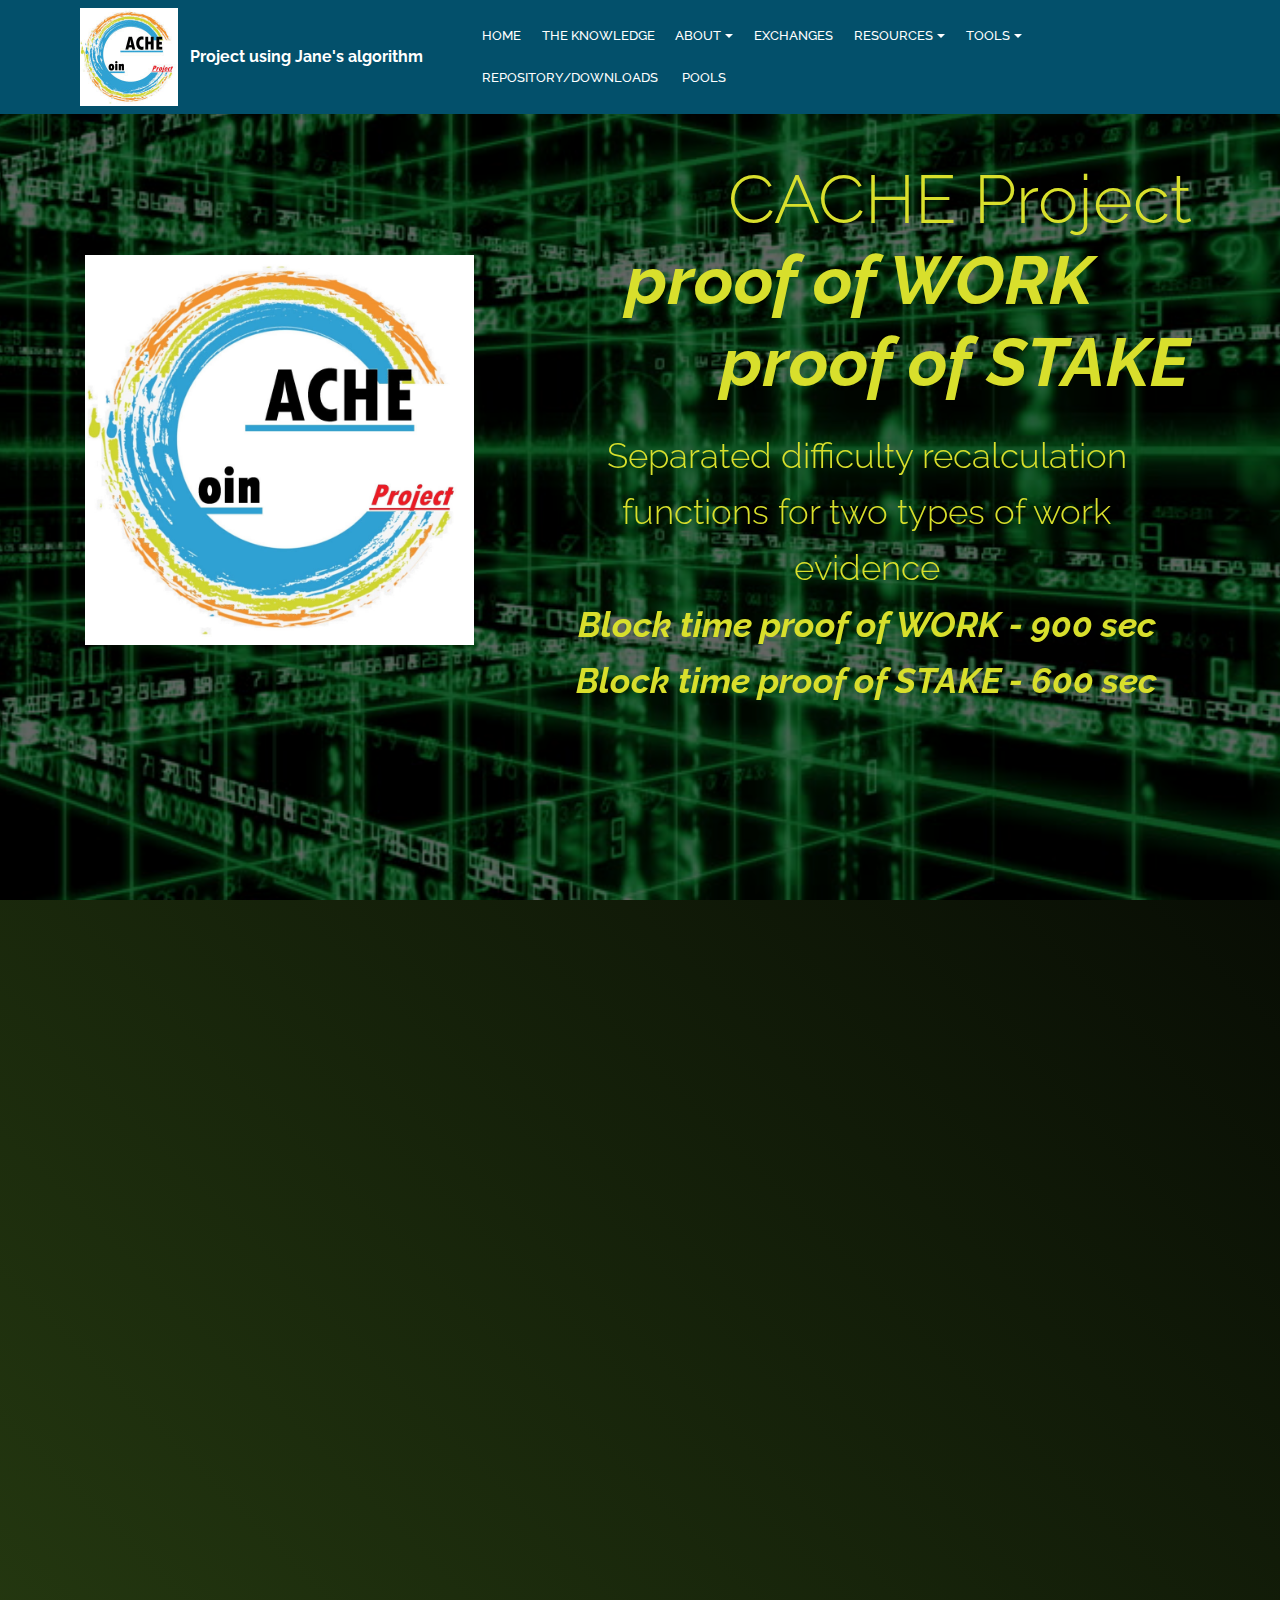
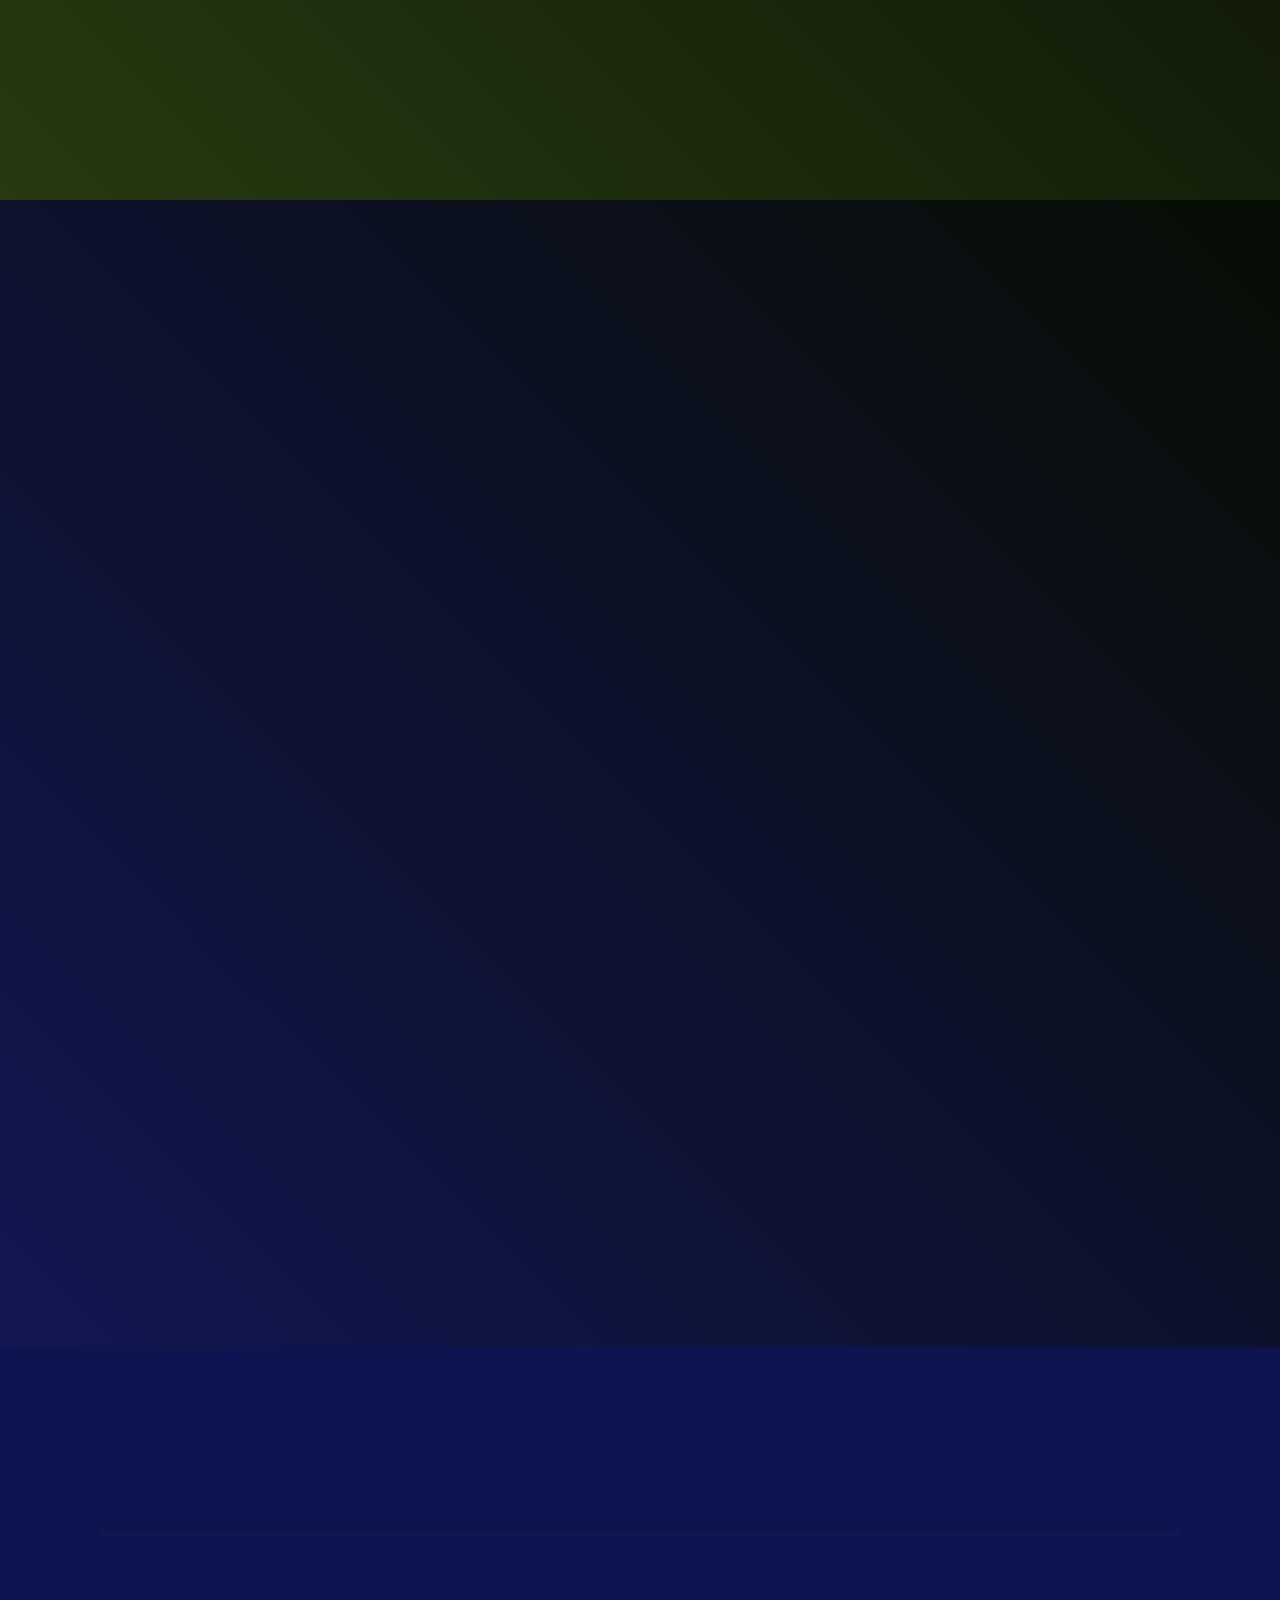
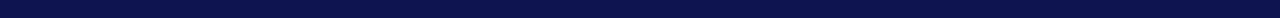
==== commit cfb0b56e: "Update" ====
--- a/index.html
+++ b/index.html
@@ -24,7 +24,7 @@
   
 </head>
 <body>
-  <section class="menu cid-r7YoVOqTH9" once="menu" id="menu1-8v">
+  <section class="menu cid-r8UvNXOw8l" once="menu" id="menu1-92">
 
     
 
@@ -41,20 +41,20 @@
             <div class="navbar-brand">
                 <span class="navbar-logo">
                     
-                         <a href="index.html"><img src="assets/images/cache-196x196.jpg" alt="Mobirise" title="" style="height: 6.1rem;"></a>
+                         <a href="Index.html"><img src="assets/images/cache-196x196.jpg" alt="Mobirise" title="" style="height: 6.1rem;"></a>
                     
                 </span>
                 <span class="navbar-caption-wrap"><a class="navbar-caption text-white display-4" href="https://github.com/floodyberry/scrypt-jane" target="_blank">Project using Jane's algorithm</a></span>
             </div>
         </div>
         <div class="collapse navbar-collapse" id="navbarSupportedContent">
-            <ul class="navbar-nav nav-dropdown nav-right" data-app-modern-menu="true"><li class="nav-item"><a class="nav-link link text-white display-7" href="index.html" aria-expanded="false">HOME</a></li><li class="nav-item dropdown open"><a class="nav-link link text-white dropdown-toggle display-7" href="index.html" aria-expanded="true" data-toggle="dropdown-submenu">ABOUT</a><div class="dropdown-menu"><a class="text-white dropdown-item display-7" href="Team.html" aria-expanded="false">Team</a><a class="text-white dropdown-item display-7" href="index.html#header5-8t" aria-expanded="false">Specification</a><a class="text-white dropdown-item display-7" href="index.html#header5-9o" aria-expanded="false">About CACHE Project</a></div></li><li class="nav-item"><a class="nav-link link text-white display-7" href="Exchanges.html" aria-expanded="false">EXCHANGES</a></li><li class="nav-item dropdown"><a class="nav-link link text-white dropdown-toggle display-7" href="index.html" aria-expanded="false" data-toggle="dropdown-submenu">RESOURCES</a><div class="dropdown-menu"><a class="text-white dropdown-item display-7" href="Press.html" aria-expanded="false">Press<br></a><a class="text-white dropdown-item display-7" href="Analysis.html" aria-expanded="false">Market analysis</a><a class="text-white dropdown-item display-7" href="jane.html#header4-6n" aria-expanded="false">About Scrypt Jane</a></div></li><li class="nav-item dropdown"><a class="nav-link link text-white dropdown-toggle display-7" href="index.html" aria-expanded="false" data-toggle="dropdown-submenu">TOOLS</a><div class="dropdown-menu"><a class="text-white dropdown-item display-7" href="Explorer.html" aria-expanded="false">BlockChain Explorer</a></div></li><li class="nav-item"><a class="nav-link link text-white display-7" href="Downloads.html" aria-expanded="false">REPOSITORY/DOWNLOADS&nbsp;</a></li><li class="nav-item"><a class="nav-link link text-white display-7" href="Pools.html" aria-expanded="false">POOLS&nbsp;</a></li></ul>
+            <ul class="navbar-nav nav-dropdown nav-right" data-app-modern-menu="true"><li class="nav-item"><a class="nav-link link text-white display-7" href="Index.html" aria-expanded="false">HOME</a></li><li class="nav-item"><a class="nav-link link text-white display-7" href="Knowledge.html" aria-expanded="true">THE KNOWLEDGE</a></li><li class="nav-item dropdown open"><a class="nav-link link text-white dropdown-toggle display-7" href="index.html" aria-expanded="true" data-toggle="dropdown-submenu">ABOUT</a><div class="dropdown-menu"><a class="text-white dropdown-item display-7" href="Team.html" aria-expanded="false">Team</a><a class="text-white dropdown-item display-7" href="Jane.html" aria-expanded="true">Scrypt Jane</a><a class="text-white dropdown-item display-7" href="Index.html#header5-9n" aria-expanded="false">Specification</a><a class="text-white dropdown-item display-7" href="VALM-Cache.html" aria-expanded="true">VALM-Cache<br></a><a class="text-white dropdown-item display-7" href="Spam-Hash Control.html" aria-expanded="false">Spam-Hash Control</a><a class="text-white dropdown-item display-7" href="Index.html#header5-9o" aria-expanded="false">CACHE Project</a></div></li><li class="nav-item"><a class="nav-link link text-white display-7" href="Exchanges.html" aria-expanded="false">EXCHANGES</a></li><li class="nav-item dropdown"><a class="nav-link link text-white dropdown-toggle display-7" href="index.html" aria-expanded="false" data-toggle="dropdown-submenu">RESOURCES</a><div class="dropdown-menu"><a class="text-white dropdown-item display-7" href="Press.html" aria-expanded="false">Press<br></a><a class="text-white dropdown-item display-7" href="Analysis.html" aria-expanded="false">Market analysis</a></div></li><li class="nav-item dropdown"><a class="nav-link link text-white dropdown-toggle display-7" href="index.html" aria-expanded="false" data-toggle="dropdown-submenu">TOOLS</a><div class="dropdown-menu"><a class="text-white dropdown-item display-7" href="Explorer.html" aria-expanded="false">BlockChain Explorer</a></div></li><li class="nav-item"><a class="nav-link link text-white display-7" href="Downloads.html" aria-expanded="false">REPOSITORY/DOWNLOADS&nbsp;</a></li><li class="nav-item"><a class="nav-link link text-white display-7" href="Pools.html" aria-expanded="false">POOLS&nbsp;</a></li></ul>
             
         </div>
     </nav>
 </section>
 
-<section class="engine"><a href="https://mobirise.info/s">bootstrap theme</a></section><section class="header3 cid-r83YSZzsvN mbr-fullscreen mbr-parallax-background" id="header3-9m">
+<section class="engine"><a href="https://mobirise.info/r">free bootstrap templates</a></section><section class="header3 cid-r83YSZzsvN mbr-fullscreen mbr-parallax-background" id="header3-9m">
 
     
 
@@ -113,25 +113,24 @@
         <div class="row justify-content-center">
             <div class="mbr-white col-md-10">
                 <h1 class="mbr-section-title align-center pb-3 mbr-fonts-style display-2">Another attempt</h1>
-                <p class="mbr-text align-center display-5 pb-3 mbr-fonts-style">Several ways have been proposed for the project resumption, and i'm gonna tell you about the one, which was selected.
+                <p class="mbr-text align-center display-5 pb-3 mbr-fonts-style">&nbsp; &nbsp;Several ways have been proposed for the project resumption, and i'm gonna tell you about the one, which was selected.
+<br><br>&nbsp; &nbsp;The main: a reserve fund has been established to promote the project, in the current situation it is necessary.<br><br>&nbsp; &nbsp;Many coins reward size decreases with time, or at least is constant. In the long term, it contributes to the price growth. However, the CACHE reward increases over the years, and I even remember that on Nf14 reward was reduced to 16 CACHE, but now on Nf19, when raising the power of the network requires a lot of effort, the reward is 70-90 CACHE.  In addition, here is another drawback; the reward amount is inversely proportional to the network complexity, the more complexity, the less CACHE. It is absolutely not designed to involve a lot of people. The more people mining the less reward, and vice versa. The reward size, in upgraded Wallet is proportional to the network complexity, the more complexity, the more CACHE reward. Also, taking into account the coin age, the change limits in reward have been reduced to minimum – 40, and maximum – 80. On the maximum network power, which I have seen at Nf19, the reward would be 50-60 CACHE. The total amount per day would be 5000-6000 CACHE for all miners, at the current price - this is not enough. We provide a program for mining support for 1-1.5 year. For this support from the project development reserve fund allotted 1000000-1500000 CACHE. It will be distributed through mining on the pool, and the reward for the block will be set manually and amount to 80 CACHE.
+<br>If the developed algorithm of complexity recalculation together with Spam-Hash Control will show themselves properly, they will be used in other projects (questions have already been asked), and as a consequence, we could  think about adding CACHE Project to other Markets  (Exchanges).
 <br>
-<br>Many coins reward size decreases with time, or at least is constant. In the long term, it contributes to the price growth. However, the CACH reward increases over the years, and I even remember that on Nf14 reward was reduced to 16 CACH, but now on Nf19, when raising the power of the network requires a lot of effort, the reward is 70-80-90 CACH.  In addition, here is another drawback; the reward amount is inversely proportional to the network complexity, the more complexity, the less CACH. It is absolutely not designed to involve a lot of people. The more people mining the less reward, and vice versa. The reward size, in upgraded Wallet is proportional to the network complexity, the more complexity, the more CACH reward. Also, taking into account the coin age, the change limits in reward have been reduced to minimum – 40, and maximum – 80. On the maximum network power, which I have seen at Nf19, the reward would be 50-60 CACH. The total amount per day would be 5000-6000 CACH for all miners, at the current price - this is not enough. We provide a program for mining support for 1-1.5 year. For this support from the project development reserve fund allotted 1000000-1500000 CACH. It will be distributed through mining on the pool, and the reward for the block will be set manually and amount to 80 CACH.
-<br>If the developed algorithm of complexity recalculation together with Spam-Hash control will show themselves properly, they will be used in other projects (questions have already been asked), and as a consequence, we could  think about adding CACHeCoin to other Markets  (Exchanges).
-<br>
-<br>The reserve fund will be used for the project development, it was suggested to hide it; we have such opportunities, but decided to make it transparent. There are a number of issues, that we must resolve, before getting rid of the reserve fund:
-<br>• when CACH would be added to other exchanges
-<br>• when the development goes according to plan
-<br>• when different services would be working
-<br>• when, clearly the reserve fund balance will prevent price increases</p>
-                
-            </div>
-        </div>
-    </div>
-
-    
-</section>
-
-<section class="cid-r83YYQrW2z" id="footer1-9p">
+<br>&nbsp; &nbsp;The reserve fund will be used for the project development, it was suggested to hide it,  but we decided to make it transparent. There are a number of issues, that we must resolve, before getting rid of the reserve fund: 
+<br>&nbsp; • when CACH would be added to other exchanges 
+<br>&nbsp; • when the development goes according to plan 
+<br>&nbsp; • when different services would be working 
+<br>&nbsp; • when, clearly the reserve fund balance will prevent price increases</p>
+                
+            </div>
+        </div>
+    </div>
+
+    
+</section>
+
+<section class="cid-r8UvPyPVTD" id="footer1-93">
 
     
 
@@ -141,25 +140,25 @@
         <div class="media-container-row content text-white">
             <div class="col-12 col-md-3">
                 <div class="media-wrap">
-                    <a href="index.html">
+                    <a href="Index.html">
                         <img src="assets/images/cache300-1-192x192.jpg" alt="Mobirise" title="">
                     </a>
                 </div>
             </div>
             <div class="col-12 col-md-3 mbr-fonts-style display-7">
                 <h5 class="pb-3">Address</h5>
-                <p class="mbr-text">Street&nbsp;<br>City <br>&nbsp;Index</p>
+                <p class="mbr-text">Street&nbsp;<br>City <br>Index</p>
             </div>
             <div class="col-12 col-md-3 mbr-fonts-style display-7">
                 <h5 class="pb-3">Сontacts</h5>
-                <p class="mbr-text">Email: official@cachecoin.net
-<br>Email: cache.project.official@gmail.com
+                <p class="mbr-text">Email: <a href="mailto:official@cachecoin.net">official@cachecoin.net</a>
+<br>Email:&nbsp;<a href="mailto:cache.project.official@gmail.com">cache.project.official@gmail.com</a>
 <br>Phone: +0 000 000 0001 
 <br>Fax: +0 000 000 0002</p>
             </div>
             <div class="col-12 col-md-3 mbr-fonts-style display-7">
                 <h5 class="pb-3">Links</h5>
-                <p class="mbr-text"><a href="index.html">Home</a><br><a href="https://bitcointalk.org/index.php?topic=1927335.0" target="_blank">Bitcointalk</a><br><a href="https://bitcointalk.org/index.php?topic=1927335.0" target="_blank">Bitcointalk</a><br></p>
+                <p class="mbr-text"><a href="Index.html">Home</a><br><a href="https://bitcointalk.org/index.php?topic=5062975.0" target="_blank">Bitcointalk</a><br><a href="https://bitcointalk.org/index.php?topic=5062548.0" target="_blank">Bitcointalk-ru</a><br></p>
             </div>
         </div>
         <div class="footer-lower">
@@ -181,17 +180,17 @@
                             </a>
                         </div>
                         <div class="soc-item">
-                            <a href="index.html">
+                            <a href="Index.html">
                                 <span class="mbr-iconfont mbr-iconfont-social socicon-facebook socicon"></span>
                             </a>
                         </div>
                         <div class="soc-item">
-                            <a href="index.html">
+                            <a href="Index.html">
                                 <span class="mbr-iconfont mbr-iconfont-social socicon-youtube socicon"></span>
                             </a>
                         </div>
                         <div class="soc-item">
-                            <a href="index.html">
+                            <a href="Index.html">
                                 <span class="mbr-iconfont mbr-iconfont-social socicon-instagram socicon"></span>
                             </a>
                         </div>
@@ -218,10 +217,10 @@
   <script src="assets/tether/tether.min.js"></script>
   <script src="assets/bootstrap/js/bootstrap.min.js"></script>
   <script src="assets/smoothscroll/smooth-scroll.js"></script>
+  <script src="assets/viewportchecker/jquery.viewportchecker.js"></script>
+  <script src="assets/dropdown/js/script.min.js"></script>
   <script src="assets/touchswipe/jquery.touch-swipe.min.js"></script>
-  <script src="assets/viewportchecker/jquery.viewportchecker.js"></script>
   <script src="assets/parallax/jarallax.min.js"></script>
-  <script src="assets/dropdown/js/script.min.js"></script>
   <script src="assets/theme/js/script.js"></script>
   
   
--- a/assets/mobirise/css/mbr-additional.css
+++ b/assets/mobirise/css/mbr-additional.css
@@ -1376,26 +1376,38 @@
 .dropup .dropdown-toggle::after {
   display: none;
 }
-.cid-r7YoVOqTH9 .navbar {
+.cid-r7GGzzYrym {
+  padding-top: 90px;
+  padding-bottom: 120px;
+  background-color: #ffffff;
+}
+.cid-r7GGzzYrym .mbr-section-subtitle {
+  color: #767676;
+  text-align: center;
+}
+.cid-r7GGzzYrym H2 {
+  text-align: center;
+}
+.cid-r8UwlMqfCn .navbar {
   padding: .5rem 0;
   background: #03506b;
   transition: none;
   min-height: 77px;
 }
-.cid-r7YoVOqTH9 .navbar-dropdown.bg-color.transparent.opened {
+.cid-r8UwlMqfCn .navbar-dropdown.bg-color.transparent.opened {
   background: #03506b;
 }
-.cid-r7YoVOqTH9 a {
+.cid-r8UwlMqfCn a {
   font-style: normal;
 }
-.cid-r7YoVOqTH9 .nav-item span {
+.cid-r8UwlMqfCn .nav-item span {
   padding-right: 0.4em;
   line-height: 0.5em;
   vertical-align: text-bottom;
   position: relative;
   text-decoration: none;
 }
-.cid-r7YoVOqTH9 .nav-item a {
+.cid-r8UwlMqfCn .nav-item a {
   display: -webkit-flex;
   align-items: center;
   justify-content: center;
@@ -1404,23 +1416,23 @@
   -webkit-align-items: center;
   -webkit-justify-content: center;
 }
-.cid-r7YoVOqTH9 .nav-item:focus,
-.cid-r7YoVOqTH9 .nav-link:focus {
+.cid-r8UwlMqfCn .nav-item:focus,
+.cid-r8UwlMqfCn .nav-link:focus {
   outline: none;
 }
-.cid-r7YoVOqTH9 .btn {
+.cid-r8UwlMqfCn .btn {
   padding: 0.4rem 1.5rem;
   display: -webkit-inline-flex;
   align-items: center;
   -webkit-align-items: center;
 }
-.cid-r7YoVOqTH9 .btn .mbr-iconfont {
+.cid-r8UwlMqfCn .btn .mbr-iconfont {
   font-size: 1.6rem;
 }
-.cid-r7YoVOqTH9 .menu-logo {
+.cid-r8UwlMqfCn .menu-logo {
   margin-right: auto;
 }
-.cid-r7YoVOqTH9 .menu-logo .navbar-brand {
+.cid-r8UwlMqfCn .menu-logo .navbar-brand {
   display: -webkit-flex;
   margin-left: 5rem;
   padding: 0;
@@ -1429,7 +1441,7 @@
   align-items: center;
   -webkit-align-items: center;
 }
-.cid-r7YoVOqTH9 .menu-logo .navbar-brand .navbar-caption-wrap {
+.cid-r8UwlMqfCn .menu-logo .navbar-brand .navbar-caption-wrap {
   display: -webkit-flex;
   -webkit-align-items: center;
   align-items: center;
@@ -1437,40 +1449,40 @@
   min-width: 7rem;
   margin: .3rem 0;
 }
-.cid-r7YoVOqTH9 .menu-logo .navbar-brand .navbar-caption-wrap .navbar-caption {
+.cid-r8UwlMqfCn .menu-logo .navbar-brand .navbar-caption-wrap .navbar-caption {
   line-height: 1.2rem !important;
   padding-right: 2rem;
 }
-.cid-r7YoVOqTH9 .menu-logo .navbar-brand .navbar-logo {
+.cid-r8UwlMqfCn .menu-logo .navbar-brand .navbar-logo {
   font-size: 4rem;
   transition: font-size 0.25s;
 }
-.cid-r7YoVOqTH9 .menu-logo .navbar-brand .navbar-logo img {
+.cid-r8UwlMqfCn .menu-logo .navbar-brand .navbar-logo img {
   display: -webkit-flex;
 }
-.cid-r7YoVOqTH9 .menu-logo .navbar-brand .navbar-logo .mbr-iconfont {
+.cid-r8UwlMqfCn .menu-logo .navbar-brand .navbar-logo .mbr-iconfont {
   transition: font-size 0.25s;
 }
-.cid-r7YoVOqTH9 .navbar-toggleable-sm .navbar-collapse {
+.cid-r8UwlMqfCn .navbar-toggleable-sm .navbar-collapse {
   justify-content: flex-end;
   -webkit-justify-content: flex-end;
   padding-right: 5rem;
   width: auto;
 }
-.cid-r7YoVOqTH9 .navbar-toggleable-sm .navbar-collapse .navbar-nav {
+.cid-r8UwlMqfCn .navbar-toggleable-sm .navbar-collapse .navbar-nav {
   flex-wrap: wrap;
   -webkit-flex-wrap: wrap;
   padding-left: 0;
 }
-.cid-r7YoVOqTH9 .navbar-toggleable-sm .navbar-collapse .navbar-nav .nav-item {
+.cid-r8UwlMqfCn .navbar-toggleable-sm .navbar-collapse .navbar-nav .nav-item {
   -webkit-align-self: center;
   align-self: center;
 }
-.cid-r7YoVOqTH9 .navbar-toggleable-sm .navbar-collapse .navbar-buttons {
+.cid-r8UwlMqfCn .navbar-toggleable-sm .navbar-collapse .navbar-buttons {
   padding-left: 0;
   padding-bottom: 0;
 }
-.cid-r7YoVOqTH9 .dropdown .dropdown-menu {
+.cid-r8UwlMqfCn .dropdown .dropdown-menu {
   background: #03506b;
   display: none;
   position: absolute;
@@ -1479,20 +1491,20 @@
   padding-bottom: 1.4rem;
   text-align: left;
 }
-.cid-r7YoVOqTH9 .dropdown .dropdown-menu .dropdown-item {
+.cid-r8UwlMqfCn .dropdown .dropdown-menu .dropdown-item {
   width: auto;
   padding: 0.235em 1.5385em 0.235em 1.5385em !important;
 }
-.cid-r7YoVOqTH9 .dropdown .dropdown-menu .dropdown-item::after {
+.cid-r8UwlMqfCn .dropdown .dropdown-menu .dropdown-item::after {
   right: 0.5rem;
 }
-.cid-r7YoVOqTH9 .dropdown .dropdown-menu .dropdown-submenu {
+.cid-r8UwlMqfCn .dropdown .dropdown-menu .dropdown-submenu {
   margin: 0;
 }
-.cid-r7YoVOqTH9 .dropdown.open > .dropdown-menu {
+.cid-r8UwlMqfCn .dropdown.open > .dropdown-menu {
   display: block;
 }
-.cid-r7YoVOqTH9 .navbar-toggleable-sm.opened:after {
+.cid-r8UwlMqfCn .navbar-toggleable-sm.opened:after {
   position: absolute;
   width: 100vw;
   height: 100vh;
@@ -1504,28 +1516,28 @@
   -webkit-transform: translateY(100%);
   z-index: 1000;
 }
-.cid-r7YoVOqTH9 .navbar.navbar-short {
+.cid-r8UwlMqfCn .navbar.navbar-short {
   min-height: 60px;
   transition: all .2s;
 }
-.cid-r7YoVOqTH9 .navbar.navbar-short .navbar-toggler-right {
+.cid-r8UwlMqfCn .navbar.navbar-short .navbar-toggler-right {
   top: 20px;
 }
-.cid-r7YoVOqTH9 .navbar.navbar-short .navbar-logo a {
+.cid-r8UwlMqfCn .navbar.navbar-short .navbar-logo a {
   font-size: 2.5rem !important;
   line-height: 2.5rem;
   transition: font-size 0.25s;
 }
-.cid-r7YoVOqTH9 .navbar.navbar-short .navbar-logo a .mbr-iconfont {
+.cid-r8UwlMqfCn .navbar.navbar-short .navbar-logo a .mbr-iconfont {
   font-size: 2.5rem !important;
 }
-.cid-r7YoVOqTH9 .navbar.navbar-short .navbar-logo a img {
+.cid-r8UwlMqfCn .navbar.navbar-short .navbar-logo a img {
   height: 3rem !important;
 }
-.cid-r7YoVOqTH9 .navbar.navbar-short .navbar-brand {
+.cid-r8UwlMqfCn .navbar.navbar-short .navbar-brand {
   min-height: 3rem;
 }
-.cid-r7YoVOqTH9 button.navbar-toggler {
+.cid-r8UwlMqfCn button.navbar-toggler {
   width: 31px;
   height: 18px;
   cursor: pointer;
@@ -1533,10 +1545,10 @@
   top: 1.5rem;
   right: 1rem;
 }
-.cid-r7YoVOqTH9 button.navbar-toggler:focus {
+.cid-r8UwlMqfCn button.navbar-toggler:focus {
   outline: none;
 }
-.cid-r7YoVOqTH9 button.navbar-toggler .hamburger span {
+.cid-r8UwlMqfCn button.navbar-toggler .hamburger span {
   position: absolute;
   right: 0;
   width: 30px;
@@ -1544,93 +1556,93 @@
   border-right: 5px;
   background-color: #ffffff;
 }
-.cid-r7YoVOqTH9 button.navbar-toggler .hamburger span:nth-child(1) {
+.cid-r8UwlMqfCn button.navbar-toggler .hamburger span:nth-child(1) {
   top: 0;
   transition: all .2s;
 }
-.cid-r7YoVOqTH9 button.navbar-toggler .hamburger span:nth-child(2) {
+.cid-r8UwlMqfCn button.navbar-toggler .hamburger span:nth-child(2) {
   top: 8px;
   transition: all .15s;
 }
-.cid-r7YoVOqTH9 button.navbar-toggler .hamburger span:nth-child(3) {
+.cid-r8UwlMqfCn button.navbar-toggler .hamburger span:nth-child(3) {
   top: 8px;
   transition: all .15s;
 }
-.cid-r7YoVOqTH9 button.navbar-toggler .hamburger span:nth-child(4) {
+.cid-r8UwlMqfCn button.navbar-toggler .hamburger span:nth-child(4) {
   top: 16px;
   transition: all .2s;
 }
-.cid-r7YoVOqTH9 nav.opened .hamburger span:nth-child(1) {
+.cid-r8UwlMqfCn nav.opened .hamburger span:nth-child(1) {
   top: 8px;
   width: 0;
   opacity: 0;
   right: 50%;
   transition: all .2s;
 }
-.cid-r7YoVOqTH9 nav.opened .hamburger span:nth-child(2) {
+.cid-r8UwlMqfCn nav.opened .hamburger span:nth-child(2) {
   -webkit-transform: rotate(45deg);
   transform: rotate(45deg);
   transition: all .25s;
 }
-.cid-r7YoVOqTH9 nav.opened .hamburger span:nth-child(3) {
+.cid-r8UwlMqfCn nav.opened .hamburger span:nth-child(3) {
   -webkit-transform: rotate(-45deg);
   transform: rotate(-45deg);
   transition: all .25s;
 }
-.cid-r7YoVOqTH9 nav.opened .hamburger span:nth-child(4) {
+.cid-r8UwlMqfCn nav.opened .hamburger span:nth-child(4) {
   top: 8px;
   width: 0;
   opacity: 0;
   right: 50%;
   transition: all .2s;
 }
-.cid-r7YoVOqTH9 .collapsed.navbar-expand {
+.cid-r8UwlMqfCn .collapsed.navbar-expand {
   flex-direction: column;
   -webkit-flex-direction: column;
 }
-.cid-r7YoVOqTH9 .collapsed .btn {
+.cid-r8UwlMqfCn .collapsed .btn {
   display: -webkit-flex;
 }
-.cid-r7YoVOqTH9 .collapsed .navbar-collapse {
+.cid-r8UwlMqfCn .collapsed .navbar-collapse {
   display: none !important;
   padding-right: 0 !important;
 }
-.cid-r7YoVOqTH9 .collapsed .navbar-collapse.collapsing,
-.cid-r7YoVOqTH9 .collapsed .navbar-collapse.show {
+.cid-r8UwlMqfCn .collapsed .navbar-collapse.collapsing,
+.cid-r8UwlMqfCn .collapsed .navbar-collapse.show {
   display: block !important;
 }
-.cid-r7YoVOqTH9 .collapsed .navbar-collapse.collapsing .navbar-nav,
-.cid-r7YoVOqTH9 .collapsed .navbar-collapse.show .navbar-nav {
+.cid-r8UwlMqfCn .collapsed .navbar-collapse.collapsing .navbar-nav,
+.cid-r8UwlMqfCn .collapsed .navbar-collapse.show .navbar-nav {
   display: block;
   text-align: center;
 }
-.cid-r7YoVOqTH9 .collapsed .navbar-collapse.collapsing .navbar-nav .nav-item,
-.cid-r7YoVOqTH9 .collapsed .navbar-collapse.show .navbar-nav .nav-item {
+.cid-r8UwlMqfCn .collapsed .navbar-collapse.collapsing .navbar-nav .nav-item,
+.cid-r8UwlMqfCn .collapsed .navbar-collapse.show .navbar-nav .nav-item {
   clear: both;
 }
-.cid-r7YoVOqTH9 .collapsed .navbar-collapse.collapsing .navbar-nav .nav-item:last-child,
-.cid-r7YoVOqTH9 .collapsed .navbar-collapse.show .navbar-nav .nav-item:last-child {
+.cid-r8UwlMqfCn .collapsed .navbar-collapse.collapsing .navbar-nav .nav-item:last-child,
+.cid-r8UwlMqfCn .collapsed .navbar-collapse.show .navbar-nav .nav-item:last-child {
   margin-bottom: 1rem;
 }
-.cid-r7YoVOqTH9 .collapsed .navbar-collapse.collapsing .navbar-buttons,
-.cid-r7YoVOqTH9 .collapsed .navbar-collapse.show .navbar-buttons {
+.cid-r8UwlMqfCn .collapsed .navbar-collapse.collapsing .navbar-buttons,
+.cid-r8UwlMqfCn .collapsed .navbar-collapse.show .navbar-buttons {
   text-align: center;
 }
-.cid-r7YoVOqTH9 .collapsed .navbar-collapse.collapsing .navbar-buttons:last-child,
-.cid-r7YoVOqTH9 .collapsed .navbar-collapse.show .navbar-buttons:last-child {
+.cid-r8UwlMqfCn .collapsed .navbar-collapse.collapsing .navbar-buttons:last-child,
+.cid-r8UwlMqfCn .collapsed .navbar-collapse.show .navbar-buttons:last-child {
   margin-bottom: 1rem;
 }
-.cid-r7YoVOqTH9 .collapsed button.navbar-toggler {
+.cid-r8UwlMqfCn .collapsed button.navbar-toggler {
   display: block;
 }
-.cid-r7YoVOqTH9 .collapsed .navbar-brand {
+.cid-r8UwlMqfCn .collapsed .navbar-brand {
   margin-left: 1rem !important;
 }
-.cid-r7YoVOqTH9 .collapsed .navbar-toggleable-sm {
+.cid-r8UwlMqfCn .collapsed .navbar-toggleable-sm {
   flex-direction: column;
   -webkit-flex-direction: column;
 }
-.cid-r7YoVOqTH9 .collapsed .dropdown .dropdown-menu {
+.cid-r8UwlMqfCn .collapsed .dropdown .dropdown-menu {
   width: 100%;
   text-align: center;
   position: relative;
@@ -1642,19 +1654,19 @@
   transition-duration: .5s;
   transition-property: opacity,padding,height;
 }
-.cid-r7YoVOqTH9 .collapsed .dropdown.open > .dropdown-menu {
+.cid-r8UwlMqfCn .collapsed .dropdown.open > .dropdown-menu {
   position: relative;
   opacity: 1;
   height: auto;
   padding: 1.4rem 0;
   visibility: visible;
 }
-.cid-r7YoVOqTH9 .collapsed .dropdown .dropdown-submenu {
+.cid-r8UwlMqfCn .collapsed .dropdown .dropdown-submenu {
   left: 0;
   text-align: center;
   width: 100%;
 }
-.cid-r7YoVOqTH9 .collapsed .dropdown .dropdown-toggle[data-toggle="dropdown-submenu"]::after {
+.cid-r8UwlMqfCn .collapsed .dropdown .dropdown-toggle[data-toggle="dropdown-submenu"]::after {
   margin-top: 0;
   position: inherit;
   right: 0;
@@ -1670,56 +1682,56 @@
   border-left: .30em solid transparent;
 }
 @media (max-width: 991px) {
-  .cid-r7YoVOqTH9 .navbar-expand {
+  .cid-r8UwlMqfCn .navbar-expand {
     flex-direction: column;
     -webkit-flex-direction: column;
   }
-  .cid-r7YoVOqTH9 img {
+  .cid-r8UwlMqfCn img {
     height: 3.8rem !important;
   }
-  .cid-r7YoVOqTH9 .btn {
+  .cid-r8UwlMqfCn .btn {
     display: -webkit-flex;
   }
-  .cid-r7YoVOqTH9 button.navbar-toggler {
+  .cid-r8UwlMqfCn button.navbar-toggler {
     display: block;
   }
-  .cid-r7YoVOqTH9 .navbar-brand {
+  .cid-r8UwlMqfCn .navbar-brand {
     margin-left: 1rem !important;
   }
-  .cid-r7YoVOqTH9 .navbar-toggleable-sm {
+  .cid-r8UwlMqfCn .navbar-toggleable-sm {
     flex-direction: column;
     -webkit-flex-direction: column;
   }
-  .cid-r7YoVOqTH9 .navbar-collapse {
+  .cid-r8UwlMqfCn .navbar-collapse {
     display: none !important;
     padding-right: 0 !important;
   }
-  .cid-r7YoVOqTH9 .navbar-collapse.collapsing,
-  .cid-r7YoVOqTH9 .navbar-collapse.show {
+  .cid-r8UwlMqfCn .navbar-collapse.collapsing,
+  .cid-r8UwlMqfCn .navbar-collapse.show {
     display: block !important;
   }
-  .cid-r7YoVOqTH9 .navbar-collapse.collapsing .navbar-nav,
-  .cid-r7YoVOqTH9 .navbar-collapse.show .navbar-nav {
+  .cid-r8UwlMqfCn .navbar-collapse.collapsing .navbar-nav,
+  .cid-r8UwlMqfCn .navbar-collapse.show .navbar-nav {
     display: block;
     text-align: center;
   }
-  .cid-r7YoVOqTH9 .navbar-collapse.collapsing .navbar-nav .nav-item,
-  .cid-r7YoVOqTH9 .navbar-collapse.show .navbar-nav .nav-item {
+  .cid-r8UwlMqfCn .navbar-collapse.collapsing .navbar-nav .nav-item,
+  .cid-r8UwlMqfCn .navbar-collapse.show .navbar-nav .nav-item {
     clear: both;
   }
-  .cid-r7YoVOqTH9 .navbar-collapse.collapsing .navbar-nav .nav-item:last-child,
-  .cid-r7YoVOqTH9 .navbar-collapse.show .navbar-nav .nav-item:last-child {
+  .cid-r8UwlMqfCn .navbar-collapse.collapsing .navbar-nav .nav-item:last-child,
+  .cid-r8UwlMqfCn .navbar-collapse.show .navbar-nav .nav-item:last-child {
     margin-bottom: 1rem;
   }
-  .cid-r7YoVOqTH9 .navbar-collapse.collapsing .navbar-buttons,
-  .cid-r7YoVOqTH9 .navbar-collapse.show .navbar-buttons {
+  .cid-r8UwlMqfCn .navbar-collapse.collapsing .navbar-buttons,
+  .cid-r8UwlMqfCn .navbar-collapse.show .navbar-buttons {
     text-align: center;
   }
-  .cid-r7YoVOqTH9 .navbar-collapse.collapsing .navbar-buttons:last-child,
-  .cid-r7YoVOqTH9 .navbar-collapse.show .navbar-buttons:last-child {
+  .cid-r8UwlMqfCn .navbar-collapse.collapsing .navbar-buttons:last-child,
+  .cid-r8UwlMqfCn .navbar-collapse.show .navbar-buttons:last-child {
     margin-bottom: 1rem;
   }
-  .cid-r7YoVOqTH9 .dropdown .dropdown-menu {
+  .cid-r8UwlMqfCn .dropdown .dropdown-menu {
     width: 100%;
     text-align: center;
     position: relative;
@@ -1731,19 +1743,19 @@
     transition-duration: .5s;
     transition-property: opacity,padding,height;
   }
-  .cid-r7YoVOqTH9 .dropdown.open > .dropdown-menu {
+  .cid-r8UwlMqfCn .dropdown.open > .dropdown-menu {
     position: relative;
     opacity: 1;
     height: auto;
     padding: 1.4rem 0;
     visibility: visible;
   }
-  .cid-r7YoVOqTH9 .dropdown .dropdown-submenu {
+  .cid-r8UwlMqfCn .dropdown .dropdown-submenu {
     left: 0;
     text-align: center;
     width: 100%;
   }
-  .cid-r7YoVOqTH9 .dropdown .dropdown-toggle[data-toggle="dropdown-submenu"]::after {
+  .cid-r8UwlMqfCn .dropdown .dropdown-toggle[data-toggle="dropdown-submenu"]::after {
     margin-top: 0;
     position: inherit;
     right: 0;
@@ -1760,104 +1772,56 @@
   }
 }
 @media (min-width: 767px) {
-  .cid-r7YoVOqTH9 .menu-logo {
+  .cid-r8UwlMqfCn .menu-logo {
     flex-shrink: 0;
     -webkit-flex-shrink: 0;
   }
 }
-.cid-r7YoVOqTH9 .navbar-collapse {
+.cid-r8UwlMqfCn .navbar-collapse {
   flex-basis: auto;
   -webkit-flex-basis: auto;
 }
-.cid-r7YoVOqTH9 .nav-link:hover,
-.cid-r7YoVOqTH9 .dropdown-item:hover {
+.cid-r8UwlMqfCn .nav-link:hover,
+.cid-r8UwlMqfCn .dropdown-item:hover {
   color: #c1c1c1 !important;
 }
-.cid-r83YSZzsvN {
-  background-image: url("../../../assets/images/background3-2.jpg");
-}
-@media (min-width: 992px) {
-  .cid-r83YSZzsvN .mbr-figure {
-    padding-right: 4rem;
-  }
-}
-@media (max-width: 991px) {
-  .cid-r83YSZzsvN .mbr-figure {
-    padding-bottom: 3rem;
-  }
-}
-@media (max-width: 767px) {
-  .cid-r83YSZzsvN .mbr-text {
-    text-align: center;
-  }
-}
-.cid-r83YSZzsvN H1 {
-  color: #d8df2c;
-  text-align: center;
-}
-.cid-r83YSZzsvN .mbr-text,
-.cid-r83YSZzsvN .mbr-section-btn {
-  color: #d8df2c;
-  text-align: center;
-}
-.cid-r83YSZzsvN I {
-  color: #d8df2c;
-}
-.cid-r83YSZzsvN .mbr-text,
-.cid-r83YSZzsvN .mbr-section-btn I {
-  color: #d8df2c;
-}
-.cid-r83YWaiWrR {
-  background: linear-gradient(45deg, #263b11, #080d04);
-}
-.cid-r83YWaiWrR .mbr-text,
-.cid-r83YWaiWrR .mbr-section-btn {
-  text-align: left;
-}
-.cid-r83YXNs6fa {
-  background: linear-gradient(45deg, #121753, #080d04);
-}
-.cid-r83YXNs6fa .mbr-text,
-.cid-r83YXNs6fa .mbr-section-btn {
-  text-align: left;
-}
-.cid-r83YYQrW2z {
+.cid-r8Uwmbfy4w {
   padding-top: 30px;
   padding-bottom: 30px;
   background-color: #0e1450;
 }
 @media (max-width: 767px) {
-  .cid-r83YYQrW2z .content {
+  .cid-r8Uwmbfy4w .content {
     text-align: center;
   }
-  .cid-r83YYQrW2z .content > div:not(:last-child) {
+  .cid-r8Uwmbfy4w .content > div:not(:last-child) {
     margin-bottom: 2rem;
   }
 }
 @media (max-width: 767px) {
-  .cid-r83YYQrW2z .media-wrap {
+  .cid-r8Uwmbfy4w .media-wrap {
     margin-bottom: 1rem;
   }
 }
-.cid-r83YYQrW2z .media-wrap .mbr-iconfont-logo {
+.cid-r8Uwmbfy4w .media-wrap .mbr-iconfont-logo {
   font-size: 7.5rem;
   color: #f36;
 }
-.cid-r83YYQrW2z .media-wrap img {
+.cid-r8Uwmbfy4w .media-wrap img {
   height: 6rem;
 }
 @media (max-width: 767px) {
-  .cid-r83YYQrW2z .footer-lower .copyright {
+  .cid-r8Uwmbfy4w .footer-lower .copyright {
     margin-bottom: 1rem;
     text-align: center;
   }
 }
-.cid-r83YYQrW2z .footer-lower hr {
+.cid-r8Uwmbfy4w .footer-lower hr {
   margin: 1rem 0;
   border-color: #fff;
   opacity: .05;
 }
-.cid-r83YYQrW2z .footer-lower .social-list {
+.cid-r8Uwmbfy4w .footer-lower .social-list {
   padding-left: 0;
   margin-bottom: 0;
   list-style: none;
@@ -1867,78 +1831,113 @@
   -webkit-justify-content: flex-end;
   -webkit-flex-wrap: wrap;
 }
-.cid-r83YYQrW2z .footer-lower .social-list .mbr-iconfont-social {
+.cid-r8Uwmbfy4w .footer-lower .social-list .mbr-iconfont-social {
   font-size: 1.3rem;
   color: #fff;
 }
-.cid-r83YYQrW2z .footer-lower .social-list .soc-item {
+.cid-r8Uwmbfy4w .footer-lower .social-list .soc-item {
   margin: 0 .5rem;
 }
-.cid-r83YYQrW2z .footer-lower .social-list a {
+.cid-r8Uwmbfy4w .footer-lower .social-list a {
   margin: 0;
   opacity: .5;
   -webkit-transition: .2s linear;
   transition: .2s linear;
 }
-.cid-r83YYQrW2z .footer-lower .social-list a:hover {
+.cid-r8Uwmbfy4w .footer-lower .social-list a:hover {
   opacity: 1;
 }
 @media (max-width: 767px) {
-  .cid-r83YYQrW2z .footer-lower .social-list {
+  .cid-r8Uwmbfy4w .footer-lower .social-list {
     justify-content: center;
     -webkit-justify-content: center;
   }
 }
-.cid-r7Cjydc8xl {
-  padding-top: 75px;
-  padding-bottom: 30px;
-  background-color: #ffffff;
-}
-.cid-r7Cjydc8xl .mbr-figure {
-  margin: 0 auto;
+.cid-r7CjoTEoGv {
+  padding-top: 120px;
+  padding-bottom: 135px;
+  background-color: #f9f9f9;
+}
+.cid-r7CjoTEoGv .mbr-section-text {
+  color: #767676;
+}
+.cid-r7CjoTEoGv .mbr-section-subtitle {
+  color: #767676;
+}
+.cid-r7CjoTEoGv .tabcont {
+  -webkit-justify-content: center;
+  justify-content: center;
+}
+.cid-r7CjoTEoGv .mbr-iconfont {
+  font-size: 48px;
+}
+.cid-r7CjoTEoGv .card-img {
+  margin-bottom: 1.5rem;
+}
+.cid-r7CjoTEoGv .tab-content-row {
+  -webkit-justify-content: center;
+  justify-content: center;
+}
+.cid-r7CjoTEoGv .tab-content {
+  margin-top: 3rem;
   width: 100%;
-  display: -webkit-flex;
+}
+.cid-r7CjoTEoGv .nav-tabs {
+  -webkit-justify-content: center;
   justify-content: center;
-  -webkit-justify-content: center;
-}
-.cid-r7Cjydc8xl .mbr-figure img {
-  height: 100%;
-  margin: 0 auto;
-}
-@media (max-width: 991px) {
-  .cid-r7Cjydc8xl .mbr-figure img {
-    width: 100% !important;
-  }
-}
-.cid-r7Cjydc8xl H1 {
-  text-align: center;
+  -webkit-flex-wrap: wrap;
+  flex-wrap: wrap;
+  border-bottom: none;
+}
+.cid-r7CjoTEoGv .nav-tabs .nav-link {
+  box-sizing: border-box;
+  color: #767676;
+  font-style: normal;
+  font-weight: 500;
+  border-radius: 3px;
+  padding: 1rem 3rem;
+  margin: 0.4rem .8rem !important;
+  transition: color .3s;
+  border: 2px solid #767676;
+}
+.cid-r7CjoTEoGv .nav-tabs .nav-link:hover {
+  background: #149dcc;
+}
+.cid-r7CjoTEoGv .nav-tabs .nav-link.active {
+  color: #ffffff;
+  font-style: normal;
+  border: 2px solid #149dcc;
+  background: #149dcc;
+}
+.cid-r7CjoTEoGv .nav-tabs .nav-link.active:hover {
+  border: 2px solid #149dcc;
+}
+.cid-r7CjoTEoGv .mbr-section-subtitle B {
+  color: #767676;
+}
+.cid-r7CjoTEoGv B {
   color: #232323;
 }
-.cid-r7CjzGCOKt {
-  padding-top: 0px;
-  padding-bottom: 60px;
-  background-color: #ffffff;
-}
-.cid-r7YpReSheI .navbar {
+.cid-r8UwjgPOts .navbar {
   padding: .5rem 0;
   background: #03506b;
   transition: none;
   min-height: 77px;
 }
-.cid-r7YpReSheI .navbar-dropdown.bg-color.transparent.opened {
+.cid-r8UwjgPOts .navbar-dropdown.bg-color.transparent.opened {
   background: #03506b;
 }
-.cid-r7YpReSheI a {
+.cid-r8UwjgPOts a {
   font-style: normal;
 }
-.cid-r7YpReSheI .nav-item span {
+.cid-r8UwjgPOts .nav-item span {
   padding-right: 0.4em;
   line-height: 0.5em;
   vertical-align: text-bottom;
   position: relative;
   text-decoration: none;
 }
-.cid-r7YpReSheI .nav-item a {
+.cid-r8UwjgPOts .nav-item a {
   display: -webkit-flex;
   align-items: center;
   justify-content: center;
@@ -1947,23 +1946,23 @@
   -webkit-align-items: center;
   -webkit-justify-content: center;
 }
-.cid-r7YpReSheI .nav-item:focus,
-.cid-r7YpReSheI .nav-link:focus {
+.cid-r8UwjgPOts .nav-item:focus,
+.cid-r8UwjgPOts .nav-link:focus {
   outline: none;
 }
-.cid-r7YpReSheI .btn {
+.cid-r8UwjgPOts .btn {
   padding: 0.4rem 1.5rem;
   display: -webkit-inline-flex;
   align-items: center;
   -webkit-align-items: center;
 }
-.cid-r7YpReSheI .btn .mbr-iconfont {
+.cid-r8UwjgPOts .btn .mbr-iconfont {
   font-size: 1.6rem;
 }
-.cid-r7YpReSheI .menu-logo {
+.cid-r8UwjgPOts .menu-logo {
   margin-right: auto;
 }
-.cid-r7YpReSheI .menu-logo .navbar-brand {
+.cid-r8UwjgPOts .menu-logo .navbar-brand {
   display: -webkit-flex;
   margin-left: 5rem;
   padding: 0;
@@ -1972,7 +1971,7 @@
   align-items: center;
   -webkit-align-items: center;
 }
-.cid-r7YpReSheI .menu-logo .navbar-brand .navbar-caption-wrap {
+.cid-r8UwjgPOts .menu-logo .navbar-brand .navbar-caption-wrap {
   display: -webkit-flex;
   -webkit-align-items: center;
   align-items: center;
@@ -1980,40 +1979,40 @@
   min-width: 7rem;
   margin: .3rem 0;
 }
-.cid-r7YpReSheI .menu-logo .navbar-brand .navbar-caption-wrap .navbar-caption {
+.cid-r8UwjgPOts .menu-logo .navbar-brand .navbar-caption-wrap .navbar-caption {
   line-height: 1.2rem !important;
   padding-right: 2rem;
 }
-.cid-r7YpReSheI .menu-logo .navbar-brand .navbar-logo {
+.cid-r8UwjgPOts .menu-logo .navbar-brand .navbar-logo {
   font-size: 4rem;
   transition: font-size 0.25s;
 }
-.cid-r7YpReSheI .menu-logo .navbar-brand .navbar-logo img {
+.cid-r8UwjgPOts .menu-logo .navbar-brand .navbar-logo img {
   display: -webkit-flex;
 }
-.cid-r7YpReSheI .menu-logo .navbar-brand .navbar-logo .mbr-iconfont {
+.cid-r8UwjgPOts .menu-logo .navbar-brand .navbar-logo .mbr-iconfont {
   transition: font-size 0.25s;
 }
-.cid-r7YpReSheI .navbar-toggleable-sm .navbar-collapse {
+.cid-r8UwjgPOts .navbar-toggleable-sm .navbar-collapse {
   justify-content: flex-end;
   -webkit-justify-content: flex-end;
   padding-right: 5rem;
   width: auto;
 }
-.cid-r7YpReSheI .navbar-toggleable-sm .navbar-collapse .navbar-nav {
+.cid-r8UwjgPOts .navbar-toggleable-sm .navbar-collapse .navbar-nav {
   flex-wrap: wrap;
   -webkit-flex-wrap: wrap;
   padding-left: 0;
 }
-.cid-r7YpReSheI .navbar-toggleable-sm .navbar-collapse .navbar-nav .nav-item {
+.cid-r8UwjgPOts .navbar-toggleable-sm .navbar-collapse .navbar-nav .nav-item {
   -webkit-align-self: center;
   align-self: center;
 }
-.cid-r7YpReSheI .navbar-toggleable-sm .navbar-collapse .navbar-buttons {
+.cid-r8UwjgPOts .navbar-toggleable-sm .navbar-collapse .navbar-buttons {
   padding-left: 0;
   padding-bottom: 0;
 }
-.cid-r7YpReSheI .dropdown .dropdown-menu {
+.cid-r8UwjgPOts .dropdown .dropdown-menu {
   background: #03506b;
   display: none;
   position: absolute;
@@ -2022,20 +2021,20 @@
   padding-bottom: 1.4rem;
   text-align: left;
 }
-.cid-r7YpReSheI .dropdown .dropdown-menu .dropdown-item {
+.cid-r8UwjgPOts .dropdown .dropdown-menu .dropdown-item {
   width: auto;
   padding: 0.235em 1.5385em 0.235em 1.5385em !important;
 }
-.cid-r7YpReSheI .dropdown .dropdown-menu .dropdown-item::after {
+.cid-r8UwjgPOts .dropdown .dropdown-menu .dropdown-item::after {
   right: 0.5rem;
 }
-.cid-r7YpReSheI .dropdown .dropdown-menu .dropdown-submenu {
+.cid-r8UwjgPOts .dropdown .dropdown-menu .dropdown-submenu {
   margin: 0;
 }
-.cid-r7YpReSheI .dropdown.open > .dropdown-menu {
+.cid-r8UwjgPOts .dropdown.open > .dropdown-menu {
   display: block;
 }
-.cid-r7YpReSheI .navbar-toggleable-sm.opened:after {
+.cid-r8UwjgPOts .navbar-toggleable-sm.opened:after {
   position: absolute;
   width: 100vw;
   height: 100vh;
@@ -2047,28 +2046,28 @@
   -webkit-transform: translateY(100%);
   z-index: 1000;
 }
-.cid-r7YpReSheI .navbar.navbar-short {
+.cid-r8UwjgPOts .navbar.navbar-short {
   min-height: 60px;
   transition: all .2s;
 }
-.cid-r7YpReSheI .navbar.navbar-short .navbar-toggler-right {
+.cid-r8UwjgPOts .navbar.navbar-short .navbar-toggler-right {
   top: 20px;
 }
-.cid-r7YpReSheI .navbar.navbar-short .navbar-logo a {
+.cid-r8UwjgPOts .navbar.navbar-short .navbar-logo a {
   font-size: 2.5rem !important;
   line-height: 2.5rem;
   transition: font-size 0.25s;
 }
-.cid-r7YpReSheI .navbar.navbar-short .navbar-logo a .mbr-iconfont {
+.cid-r8UwjgPOts .navbar.navbar-short .navbar-logo a .mbr-iconfont {
   font-size: 2.5rem !important;
 }
-.cid-r7YpReSheI .navbar.navbar-short .navbar-logo a img {
+.cid-r8UwjgPOts .navbar.navbar-short .navbar-logo a img {
   height: 3rem !important;
 }
-.cid-r7YpReSheI .navbar.navbar-short .navbar-brand {
+.cid-r8UwjgPOts .navbar.navbar-short .navbar-brand {
   min-height: 3rem;
 }
-.cid-r7YpReSheI button.navbar-toggler {
+.cid-r8UwjgPOts button.navbar-toggler {
   width: 31px;
   height: 18px;
   cursor: pointer;
@@ -2076,10 +2075,10 @@
   top: 1.5rem;
   right: 1rem;
 }
-.cid-r7YpReSheI button.navbar-toggler:focus {
+.cid-r8UwjgPOts button.navbar-toggler:focus {
   outline: none;
 }
-.cid-r7YpReSheI button.navbar-toggler .hamburger span {
+.cid-r8UwjgPOts button.navbar-toggler .hamburger span {
   position: absolute;
   right: 0;
   width: 30px;
@@ -2087,93 +2086,93 @@
   border-right: 5px;
   background-color: #ffffff;
 }
-.cid-r7YpReSheI button.navbar-toggler .hamburger span:nth-child(1) {
+.cid-r8UwjgPOts button.navbar-toggler .hamburger span:nth-child(1) {
   top: 0;
   transition: all .2s;
 }
-.cid-r7YpReSheI button.navbar-toggler .hamburger span:nth-child(2) {
+.cid-r8UwjgPOts button.navbar-toggler .hamburger span:nth-child(2) {
   top: 8px;
   transition: all .15s;
 }
-.cid-r7YpReSheI button.navbar-toggler .hamburger span:nth-child(3) {
+.cid-r8UwjgPOts button.navbar-toggler .hamburger span:nth-child(3) {
   top: 8px;
   transition: all .15s;
 }
-.cid-r7YpReSheI button.navbar-toggler .hamburger span:nth-child(4) {
+.cid-r8UwjgPOts button.navbar-toggler .hamburger span:nth-child(4) {
   top: 16px;
   transition: all .2s;
 }
-.cid-r7YpReSheI nav.opened .hamburger span:nth-child(1) {
+.cid-r8UwjgPOts nav.opened .hamburger span:nth-child(1) {
   top: 8px;
   width: 0;
   opacity: 0;
   right: 50%;
   transition: all .2s;
 }
-.cid-r7YpReSheI nav.opened .hamburger span:nth-child(2) {
+.cid-r8UwjgPOts nav.opened .hamburger span:nth-child(2) {
   -webkit-transform: rotate(45deg);
   transform: rotate(45deg);
   transition: all .25s;
 }
-.cid-r7YpReSheI nav.opened .hamburger span:nth-child(3) {
+.cid-r8UwjgPOts nav.opened .hamburger span:nth-child(3) {
   -webkit-transform: rotate(-45deg);
   transform: rotate(-45deg);
   transition: all .25s;
 }
-.cid-r7YpReSheI nav.opened .hamburger span:nth-child(4) {
+.cid-r8UwjgPOts nav.opened .hamburger span:nth-child(4) {
   top: 8px;
   width: 0;
   opacity: 0;
   right: 50%;
   transition: all .2s;
 }
-.cid-r7YpReSheI .collapsed.navbar-expand {
+.cid-r8UwjgPOts .collapsed.navbar-expand {
   flex-direction: column;
   -webkit-flex-direction: column;
 }
-.cid-r7YpReSheI .collapsed .btn {
+.cid-r8UwjgPOts .collapsed .btn {
   display: -webkit-flex;
 }
-.cid-r7YpReSheI .collapsed .navbar-collapse {
+.cid-r8UwjgPOts .collapsed .navbar-collapse {
   display: none !important;
   padding-right: 0 !important;
 }
-.cid-r7YpReSheI .collapsed .navbar-collapse.collapsing,
-.cid-r7YpReSheI .collapsed .navbar-collapse.show {
+.cid-r8UwjgPOts .collapsed .navbar-collapse.collapsing,
+.cid-r8UwjgPOts .collapsed .navbar-collapse.show {
   display: block !important;
 }
-.cid-r7YpReSheI .collapsed .navbar-collapse.collapsing .navbar-nav,
-.cid-r7YpReSheI .collapsed .navbar-collapse.show .navbar-nav {
+.cid-r8UwjgPOts .collapsed .navbar-collapse.collapsing .navbar-nav,
+.cid-r8UwjgPOts .collapsed .navbar-collapse.show .navbar-nav {
   display: block;
   text-align: center;
 }
-.cid-r7YpReSheI .collapsed .navbar-collapse.collapsing .navbar-nav .nav-item,
-.cid-r7YpReSheI .collapsed .navbar-collapse.show .navbar-nav .nav-item {
+.cid-r8UwjgPOts .collapsed .navbar-collapse.collapsing .navbar-nav .nav-item,
+.cid-r8UwjgPOts .collapsed .navbar-collapse.show .navbar-nav .nav-item {
   clear: both;
 }
-.cid-r7YpReSheI .collapsed .navbar-collapse.collapsing .navbar-nav .nav-item:last-child,
-.cid-r7YpReSheI .collapsed .navbar-collapse.show .navbar-nav .nav-item:last-child {
+.cid-r8UwjgPOts .collapsed .navbar-collapse.collapsing .navbar-nav .nav-item:last-child,
+.cid-r8UwjgPOts .collapsed .navbar-collapse.show .navbar-nav .nav-item:last-child {
   margin-bottom: 1rem;
 }
-.cid-r7YpReSheI .collapsed .navbar-collapse.collapsing .navbar-buttons,
-.cid-r7YpReSheI .collapsed .navbar-collapse.show .navbar-buttons {
+.cid-r8UwjgPOts .collapsed .navbar-collapse.collapsing .navbar-buttons,
+.cid-r8UwjgPOts .collapsed .navbar-collapse.show .navbar-buttons {
   text-align: center;
 }
-.cid-r7YpReSheI .collapsed .navbar-collapse.collapsing .navbar-buttons:last-child,
-.cid-r7YpReSheI .collapsed .navbar-collapse.show .navbar-buttons:last-child {
+.cid-r8UwjgPOts .collapsed .navbar-collapse.collapsing .navbar-buttons:last-child,
+.cid-r8UwjgPOts .collapsed .navbar-collapse.show .navbar-buttons:last-child {
   margin-bottom: 1rem;
 }
-.cid-r7YpReSheI .collapsed button.navbar-toggler {
+.cid-r8UwjgPOts .collapsed button.navbar-toggler {
   display: block;
 }
-.cid-r7YpReSheI .collapsed .navbar-brand {
+.cid-r8UwjgPOts .collapsed .navbar-brand {
   margin-left: 1rem !important;
 }
-.cid-r7YpReSheI .collapsed .navbar-toggleable-sm {
+.cid-r8UwjgPOts .collapsed .navbar-toggleable-sm {
   flex-direction: column;
   -webkit-flex-direction: column;
 }
-.cid-r7YpReSheI .collapsed .dropdown .dropdown-menu {
+.cid-r8UwjgPOts .collapsed .dropdown .dropdown-menu {
   width: 100%;
   text-align: center;
   position: relative;
@@ -2185,19 +2184,19 @@
   transition-duration: .5s;
   transition-property: opacity,padding,height;
 }
-.cid-r7YpReSheI .collapsed .dropdown.open > .dropdown-menu {
+.cid-r8UwjgPOts .collapsed .dropdown.open > .dropdown-menu {
   position: relative;
   opacity: 1;
   height: auto;
   padding: 1.4rem 0;
   visibility: visible;
 }
-.cid-r7YpReSheI .collapsed .dropdown .dropdown-submenu {
+.cid-r8UwjgPOts .collapsed .dropdown .dropdown-submenu {
   left: 0;
   text-align: center;
   width: 100%;
 }
-.cid-r7YpReSheI .collapsed .dropdown .dropdown-toggle[data-toggle="dropdown-submenu"]::after {
+.cid-r8UwjgPOts .collapsed .dropdown .dropdown-toggle[data-toggle="dropdown-submenu"]::after {
   margin-top: 0;
   position: inherit;
   right: 0;
@@ -2213,56 +2212,56 @@
   border-left: .30em solid transparent;
 }
 @media (max-width: 991px) {
-  .cid-r7YpReSheI .navbar-expand {
+  .cid-r8UwjgPOts .navbar-expand {
     flex-direction: column;
     -webkit-flex-direction: column;
   }
-  .cid-r7YpReSheI img {
+  .cid-r8UwjgPOts img {
     height: 3.8rem !important;
   }
-  .cid-r7YpReSheI .btn {
+  .cid-r8UwjgPOts .btn {
     display: -webkit-flex;
   }
-  .cid-r7YpReSheI button.navbar-toggler {
+  .cid-r8UwjgPOts button.navbar-toggler {
     display: block;
   }
-  .cid-r7YpReSheI .navbar-brand {
+  .cid-r8UwjgPOts .navbar-brand {
     margin-left: 1rem !important;
   }
-  .cid-r7YpReSheI .navbar-toggleable-sm {
+  .cid-r8UwjgPOts .navbar-toggleable-sm {
     flex-direction: column;
     -webkit-flex-direction: column;
   }
-  .cid-r7YpReSheI .navbar-collapse {
+  .cid-r8UwjgPOts .navbar-collapse {
     display: none !important;
     padding-right: 0 !important;
   }
-  .cid-r7YpReSheI .navbar-collapse.collapsing,
-  .cid-r7YpReSheI .navbar-collapse.show {
+  .cid-r8UwjgPOts .navbar-collapse.collapsing,
+  .cid-r8UwjgPOts .navbar-collapse.show {
     display: block !important;
   }
-  .cid-r7YpReSheI .navbar-collapse.collapsing .navbar-nav,
-  .cid-r7YpReSheI .navbar-collapse.show .navbar-nav {
+  .cid-r8UwjgPOts .navbar-collapse.collapsing .navbar-nav,
+  .cid-r8UwjgPOts .navbar-collapse.show .navbar-nav {
     display: block;
     text-align: center;
   }
-  .cid-r7YpReSheI .navbar-collapse.collapsing .navbar-nav .nav-item,
-  .cid-r7YpReSheI .navbar-collapse.show .navbar-nav .nav-item {
+  .cid-r8UwjgPOts .navbar-collapse.collapsing .navbar-nav .nav-item,
+  .cid-r8UwjgPOts .navbar-collapse.show .navbar-nav .nav-item {
     clear: both;
   }
-  .cid-r7YpReSheI .navbar-collapse.collapsing .navbar-nav .nav-item:last-child,
-  .cid-r7YpReSheI .navbar-collapse.show .navbar-nav .nav-item:last-child {
+  .cid-r8UwjgPOts .navbar-collapse.collapsing .navbar-nav .nav-item:last-child,
+  .cid-r8UwjgPOts .navbar-collapse.show .navbar-nav .nav-item:last-child {
     margin-bottom: 1rem;
   }
-  .cid-r7YpReSheI .navbar-collapse.collapsing .navbar-buttons,
-  .cid-r7YpReSheI .navbar-collapse.show .navbar-buttons {
+  .cid-r8UwjgPOts .navbar-collapse.collapsing .navbar-buttons,
+  .cid-r8UwjgPOts .navbar-collapse.show .navbar-buttons {
     text-align: center;
   }
-  .cid-r7YpReSheI .navbar-collapse.collapsing .navbar-buttons:last-child,
-  .cid-r7YpReSheI .navbar-collapse.show .navbar-buttons:last-child {
+  .cid-r8UwjgPOts .navbar-collapse.collapsing .navbar-buttons:last-child,
+  .cid-r8UwjgPOts .navbar-collapse.show .navbar-buttons:last-child {
     margin-bottom: 1rem;
   }
-  .cid-r7YpReSheI .dropdown .dropdown-menu {
+  .cid-r8UwjgPOts .dropdown .dropdown-menu {
     width: 100%;
     text-align: center;
     position: relative;
@@ -2274,19 +2273,19 @@
     transition-duration: .5s;
     transition-property: opacity,padding,height;
   }
-  .cid-r7YpReSheI .dropdown.open > .dropdown-menu {
+  .cid-r8UwjgPOts .dropdown.open > .dropdown-menu {
     position: relative;
     opacity: 1;
     height: auto;
     padding: 1.4rem 0;
     visibility: visible;
   }
-  .cid-r7YpReSheI .dropdown .dropdown-submenu {
+  .cid-r8UwjgPOts .dropdown .dropdown-submenu {
     left: 0;
     text-align: center;
     width: 100%;
   }
-  .cid-r7YpReSheI .dropdown .dropdown-toggle[data-toggle="dropdown-submenu"]::after {
+  .cid-r8UwjgPOts .dropdown .dropdown-toggle[data-toggle="dropdown-submenu"]::after {
     margin-top: 0;
     position: inherit;
     right: 0;
@@ -2303,56 +2302,56 @@
   }
 }
 @media (min-width: 767px) {
-  .cid-r7YpReSheI .menu-logo {
+  .cid-r8UwjgPOts .menu-logo {
     flex-shrink: 0;
     -webkit-flex-shrink: 0;
   }
 }
-.cid-r7YpReSheI .navbar-collapse {
+.cid-r8UwjgPOts .navbar-collapse {
   flex-basis: auto;
   -webkit-flex-basis: auto;
 }
-.cid-r7YpReSheI .nav-link:hover,
-.cid-r7YpReSheI .dropdown-item:hover {
+.cid-r8UwjgPOts .nav-link:hover,
+.cid-r8UwjgPOts .dropdown-item:hover {
   color: #c1c1c1 !important;
 }
-.cid-r7YpSgyxK6 {
+.cid-r8UwjF8kYl {
   padding-top: 30px;
   padding-bottom: 30px;
   background-color: #0e1450;
 }
 @media (max-width: 767px) {
-  .cid-r7YpSgyxK6 .content {
+  .cid-r8UwjF8kYl .content {
     text-align: center;
   }
-  .cid-r7YpSgyxK6 .content > div:not(:last-child) {
+  .cid-r8UwjF8kYl .content > div:not(:last-child) {
     margin-bottom: 2rem;
   }
 }
 @media (max-width: 767px) {
-  .cid-r7YpSgyxK6 .media-wrap {
+  .cid-r8UwjF8kYl .media-wrap {
     margin-bottom: 1rem;
   }
 }
-.cid-r7YpSgyxK6 .media-wrap .mbr-iconfont-logo {
+.cid-r8UwjF8kYl .media-wrap .mbr-iconfont-logo {
   font-size: 7.5rem;
   color: #f36;
 }
-.cid-r7YpSgyxK6 .media-wrap img {
+.cid-r8UwjF8kYl .media-wrap img {
   height: 6rem;
 }
 @media (max-width: 767px) {
-  .cid-r7YpSgyxK6 .footer-lower .copyright {
+  .cid-r8UwjF8kYl .footer-lower .copyright {
     margin-bottom: 1rem;
     text-align: center;
   }
 }
-.cid-r7YpSgyxK6 .footer-lower hr {
+.cid-r8UwjF8kYl .footer-lower hr {
   margin: 1rem 0;
   border-color: #fff;
   opacity: .05;
 }
-.cid-r7YpSgyxK6 .footer-lower .social-list {
+.cid-r8UwjF8kYl .footer-lower .social-list {
   padding-left: 0;
   margin-bottom: 0;
   list-style: none;
@@ -2362,57 +2361,134 @@
   -webkit-justify-content: flex-end;
   -webkit-flex-wrap: wrap;
 }
-.cid-r7YpSgyxK6 .footer-lower .social-list .mbr-iconfont-social {
+.cid-r8UwjF8kYl .footer-lower .social-list .mbr-iconfont-social {
   font-size: 1.3rem;
   color: #fff;
 }
-.cid-r7YpSgyxK6 .footer-lower .social-list .soc-item {
+.cid-r8UwjF8kYl .footer-lower .social-list .soc-item {
   margin: 0 .5rem;
 }
-.cid-r7YpSgyxK6 .footer-lower .social-list a {
+.cid-r8UwjF8kYl .footer-lower .social-list a {
   margin: 0;
   opacity: .5;
   -webkit-transition: .2s linear;
   transition: .2s linear;
 }
-.cid-r7YpSgyxK6 .footer-lower .social-list a:hover {
+.cid-r8UwjF8kYl .footer-lower .social-list a:hover {
   opacity: 1;
 }
 @media (max-width: 767px) {
-  .cid-r7YpSgyxK6 .footer-lower .social-list {
+  .cid-r8UwjF8kYl .footer-lower .social-list {
     justify-content: center;
     -webkit-justify-content: center;
   }
 }
-.cid-r7GGzzYrym {
-  padding-top: 90px;
-  padding-bottom: 120px;
+.cid-r7Cj7wUczJ {
+  padding-top: 60px;
+  padding-bottom: 15px;
   background-color: #ffffff;
 }
-.cid-r7GGzzYrym .mbr-section-subtitle {
+.cid-r7Cj7wUczJ .mbr-section-subtitle {
+  color: #232323;
+  text-align: center;
+}
+.cid-r7Cj7wUczJ .btn {
+  margin: 0 0 .5rem 0;
+}
+.cid-r7Cj7wUczJ H2 {
   color: #767676;
-  text-align: center;
-}
-.cid-r7YpJzphix .navbar {
+}
+.cid-r7Cj7wUczJ .mbr-section-subtitle B {
+  color: #232323;
+}
+.cid-r7Hwk8aB7d {
+  padding-top: 0px;
+  padding-bottom: 0px;
+  background-color: #ffffff;
+}
+.cid-r7Hwk8aB7d .mbr-section-subtitle {
+  color: #767676;
+}
+.cid-r7Hwk8aB7d .btn {
+  margin: 0 0 .5rem 0;
+}
+.cid-r7Hwk8aB7d H2 {
+  color: #767676;
+}
+.cid-r7Hwk8aB7d .mbr-section-subtitle B {
+  color: #767676;
+}
+.cid-r7HwkFrLAY {
+  padding-top: 0px;
+  padding-bottom: 0px;
+  background-color: #ffffff;
+}
+.cid-r7HwkFrLAY .mbr-section-subtitle {
+  color: #767676;
+}
+.cid-r7HwkFrLAY .btn {
+  margin: 0 0 .5rem 0;
+}
+.cid-r7HwkFrLAY H2 {
+  color: #767676;
+}
+.cid-r7HwkFrLAY .mbr-section-subtitle B {
+  color: #767676;
+}
+.cid-r7Hwl3O8Pi {
+  padding-top: 0px;
+  padding-bottom: 0px;
+  background-color: #ffffff;
+}
+.cid-r7Hwl3O8Pi .mbr-section-subtitle {
+  color: #767676;
+}
+.cid-r7Hwl3O8Pi .btn {
+  margin: 0 0 .5rem 0;
+}
+.cid-r7Hwl3O8Pi H2 {
+  color: #767676;
+}
+.cid-r7Hwl3O8Pi .mbr-section-subtitle B {
+  color: #767676;
+}
+.cid-r7HwlseM5Y {
+  padding-top: 0px;
+  padding-bottom: 0px;
+  background-color: #ffffff;
+}
+.cid-r7HwlseM5Y .mbr-section-subtitle {
+  color: #767676;
+}
+.cid-r7HwlseM5Y .btn {
+  margin: 0 0 .5rem 0;
+}
+.cid-r7HwlseM5Y H2 {
+  color: #767676;
+}
+.cid-r7HwlseM5Y .mbr-section-subtitle B {
+  color: #767676;
+}
+.cid-r8UwgZ7Tvo .navbar {
   padding: .5rem 0;
   background: #03506b;
   transition: none;
   min-height: 77px;
 }
-.cid-r7YpJzphix .navbar-dropdown.bg-color.transparent.opened {
+.cid-r8UwgZ7Tvo .navbar-dropdown.bg-color.transparent.opened {
   background: #03506b;
 }
-.cid-r7YpJzphix a {
+.cid-r8UwgZ7Tvo a {
   font-style: normal;
 }
-.cid-r7YpJzphix .nav-item span {
+.cid-r8UwgZ7Tvo .nav-item span {
   padding-right: 0.4em;
   line-height: 0.5em;
   vertical-align: text-bottom;
   position: relative;
   text-decoration: none;
 }
-.cid-r7YpJzphix .nav-item a {
+.cid-r8UwgZ7Tvo .nav-item a {
   display: -webkit-flex;
   align-items: center;
   justify-content: center;
@@ -2421,23 +2497,23 @@
   -webkit-align-items: center;
   -webkit-justify-content: center;
 }
-.cid-r7YpJzphix .nav-item:focus,
-.cid-r7YpJzphix .nav-link:focus {
+.cid-r8UwgZ7Tvo .nav-item:focus,
+.cid-r8UwgZ7Tvo .nav-link:focus {
   outline: none;
 }
-.cid-r7YpJzphix .btn {
+.cid-r8UwgZ7Tvo .btn {
   padding: 0.4rem 1.5rem;
   display: -webkit-inline-flex;
   align-items: center;
   -webkit-align-items: center;
 }
-.cid-r7YpJzphix .btn .mbr-iconfont {
+.cid-r8UwgZ7Tvo .btn .mbr-iconfont {
   font-size: 1.6rem;
 }
-.cid-r7YpJzphix .menu-logo {
+.cid-r8UwgZ7Tvo .menu-logo {
   margin-right: auto;
 }
-.cid-r7YpJzphix .menu-logo .navbar-brand {
+.cid-r8UwgZ7Tvo .menu-logo .navbar-brand {
   display: -webkit-flex;
   margin-left: 5rem;
   padding: 0;
@@ -2446,7 +2522,7 @@
   align-items: center;
   -webkit-align-items: center;
 }
-.cid-r7YpJzphix .menu-logo .navbar-brand .navbar-caption-wrap {
+.cid-r8UwgZ7Tvo .menu-logo .navbar-brand .navbar-caption-wrap {
   display: -webkit-flex;
   -webkit-align-items: center;
   align-items: center;
@@ -2454,40 +2530,40 @@
   min-width: 7rem;
   margin: .3rem 0;
 }
-.cid-r7YpJzphix .menu-logo .navbar-brand .navbar-caption-wrap .navbar-caption {
+.cid-r8UwgZ7Tvo .menu-logo .navbar-brand .navbar-caption-wrap .navbar-caption {
   line-height: 1.2rem !important;
   padding-right: 2rem;
 }
-.cid-r7YpJzphix .menu-logo .navbar-brand .navbar-logo {
+.cid-r8UwgZ7Tvo .menu-logo .navbar-brand .navbar-logo {
   font-size: 4rem;
   transition: font-size 0.25s;
 }
-.cid-r7YpJzphix .menu-logo .navbar-brand .navbar-logo img {
+.cid-r8UwgZ7Tvo .menu-logo .navbar-brand .navbar-logo img {
   display: -webkit-flex;
 }
-.cid-r7YpJzphix .menu-logo .navbar-brand .navbar-logo .mbr-iconfont {
+.cid-r8UwgZ7Tvo .menu-logo .navbar-brand .navbar-logo .mbr-iconfont {
   transition: font-size 0.25s;
 }
-.cid-r7YpJzphix .navbar-toggleable-sm .navbar-collapse {
+.cid-r8UwgZ7Tvo .navbar-toggleable-sm .navbar-collapse {
   justify-content: flex-end;
   -webkit-justify-content: flex-end;
   padding-right: 5rem;
   width: auto;
 }
-.cid-r7YpJzphix .navbar-toggleable-sm .navbar-collapse .navbar-nav {
+.cid-r8UwgZ7Tvo .navbar-toggleable-sm .navbar-collapse .navbar-nav {
   flex-wrap: wrap;
   -webkit-flex-wrap: wrap;
   padding-left: 0;
 }
-.cid-r7YpJzphix .navbar-toggleable-sm .navbar-collapse .navbar-nav .nav-item {
+.cid-r8UwgZ7Tvo .navbar-toggleable-sm .navbar-collapse .navbar-nav .nav-item {
   -webkit-align-self: center;
   align-self: center;
 }
-.cid-r7YpJzphix .navbar-toggleable-sm .navbar-collapse .navbar-buttons {
+.cid-r8UwgZ7Tvo .navbar-toggleable-sm .navbar-collapse .navbar-buttons {
   padding-left: 0;
   padding-bottom: 0;
 }
-.cid-r7YpJzphix .dropdown .dropdown-menu {
+.cid-r8UwgZ7Tvo .dropdown .dropdown-menu {
   background: #03506b;
   display: none;
   position: absolute;
@@ -2496,20 +2572,20 @@
   padding-bottom: 1.4rem;
   text-align: left;
 }
-.cid-r7YpJzphix .dropdown .dropdown-menu .dropdown-item {
+.cid-r8UwgZ7Tvo .dropdown .dropdown-menu .dropdown-item {
   width: auto;
   padding: 0.235em 1.5385em 0.235em 1.5385em !important;
 }
-.cid-r7YpJzphix .dropdown .dropdown-menu .dropdown-item::after {
+.cid-r8UwgZ7Tvo .dropdown .dropdown-menu .dropdown-item::after {
   right: 0.5rem;
 }
-.cid-r7YpJzphix .dropdown .dropdown-menu .dropdown-submenu {
+.cid-r8UwgZ7Tvo .dropdown .dropdown-menu .dropdown-submenu {
   margin: 0;
 }
-.cid-r7YpJzphix .dropdown.open > .dropdown-menu {
+.cid-r8UwgZ7Tvo .dropdown.open > .dropdown-menu {
   display: block;
 }
-.cid-r7YpJzphix .navbar-toggleable-sm.opened:after {
+.cid-r8UwgZ7Tvo .navbar-toggleable-sm.opened:after {
   position: absolute;
   width: 100vw;
   height: 100vh;
@@ -2521,28 +2597,28 @@
   -webkit-transform: translateY(100%);
   z-index: 1000;
 }
-.cid-r7YpJzphix .navbar.navbar-short {
+.cid-r8UwgZ7Tvo .navbar.navbar-short {
   min-height: 60px;
   transition: all .2s;
 }
-.cid-r7YpJzphix .navbar.navbar-short .navbar-toggler-right {
+.cid-r8UwgZ7Tvo .navbar.navbar-short .navbar-toggler-right {
   top: 20px;
 }
-.cid-r7YpJzphix .navbar.navbar-short .navbar-logo a {
+.cid-r8UwgZ7Tvo .navbar.navbar-short .navbar-logo a {
   font-size: 2.5rem !important;
   line-height: 2.5rem;
   transition: font-size 0.25s;
 }
-.cid-r7YpJzphix .navbar.navbar-short .navbar-logo a .mbr-iconfont {
+.cid-r8UwgZ7Tvo .navbar.navbar-short .navbar-logo a .mbr-iconfont {
   font-size: 2.5rem !important;
 }
-.cid-r7YpJzphix .navbar.navbar-short .navbar-logo a img {
+.cid-r8UwgZ7Tvo .navbar.navbar-short .navbar-logo a img {
   height: 3rem !important;
 }
-.cid-r7YpJzphix .navbar.navbar-short .navbar-brand {
+.cid-r8UwgZ7Tvo .navbar.navbar-short .navbar-brand {
   min-height: 3rem;
 }
-.cid-r7YpJzphix button.navbar-toggler {
+.cid-r8UwgZ7Tvo button.navbar-toggler {
   width: 31px;
   height: 18px;
   cursor: pointer;
@@ -2550,10 +2626,10 @@
   top: 1.5rem;
   right: 1rem;
 }
-.cid-r7YpJzphix button.navbar-toggler:focus {
+.cid-r8UwgZ7Tvo button.navbar-toggler:focus {
   outline: none;
 }
-.cid-r7YpJzphix button.navbar-toggler .hamburger span {
+.cid-r8UwgZ7Tvo button.navbar-toggler .hamburger span {
   position: absolute;
   right: 0;
   width: 30px;
@@ -2561,93 +2637,93 @@
   border-right: 5px;
   background-color: #ffffff;
 }
-.cid-r7YpJzphix button.navbar-toggler .hamburger span:nth-child(1) {
+.cid-r8UwgZ7Tvo button.navbar-toggler .hamburger span:nth-child(1) {
   top: 0;
   transition: all .2s;
 }
-.cid-r7YpJzphix button.navbar-toggler .hamburger span:nth-child(2) {
+.cid-r8UwgZ7Tvo button.navbar-toggler .hamburger span:nth-child(2) {
   top: 8px;
   transition: all .15s;
 }
-.cid-r7YpJzphix button.navbar-toggler .hamburger span:nth-child(3) {
+.cid-r8UwgZ7Tvo button.navbar-toggler .hamburger span:nth-child(3) {
   top: 8px;
   transition: all .15s;
 }
-.cid-r7YpJzphix button.navbar-toggler .hamburger span:nth-child(4) {
+.cid-r8UwgZ7Tvo button.navbar-toggler .hamburger span:nth-child(4) {
   top: 16px;
   transition: all .2s;
 }
-.cid-r7YpJzphix nav.opened .hamburger span:nth-child(1) {
+.cid-r8UwgZ7Tvo nav.opened .hamburger span:nth-child(1) {
   top: 8px;
   width: 0;
   opacity: 0;
   right: 50%;
   transition: all .2s;
 }
-.cid-r7YpJzphix nav.opened .hamburger span:nth-child(2) {
+.cid-r8UwgZ7Tvo nav.opened .hamburger span:nth-child(2) {
   -webkit-transform: rotate(45deg);
   transform: rotate(45deg);
   transition: all .25s;
 }
-.cid-r7YpJzphix nav.opened .hamburger span:nth-child(3) {
+.cid-r8UwgZ7Tvo nav.opened .hamburger span:nth-child(3) {
   -webkit-transform: rotate(-45deg);
   transform: rotate(-45deg);
   transition: all .25s;
 }
-.cid-r7YpJzphix nav.opened .hamburger span:nth-child(4) {
+.cid-r8UwgZ7Tvo nav.opened .hamburger span:nth-child(4) {
   top: 8px;
   width: 0;
   opacity: 0;
   right: 50%;
   transition: all .2s;
 }
-.cid-r7YpJzphix .collapsed.navbar-expand {
+.cid-r8UwgZ7Tvo .collapsed.navbar-expand {
   flex-direction: column;
   -webkit-flex-direction: column;
 }
-.cid-r7YpJzphix .collapsed .btn {
+.cid-r8UwgZ7Tvo .collapsed .btn {
   display: -webkit-flex;
 }
-.cid-r7YpJzphix .collapsed .navbar-collapse {
+.cid-r8UwgZ7Tvo .collapsed .navbar-collapse {
   display: none !important;
   padding-right: 0 !important;
 }
-.cid-r7YpJzphix .collapsed .navbar-collapse.collapsing,
-.cid-r7YpJzphix .collapsed .navbar-collapse.show {
+.cid-r8UwgZ7Tvo .collapsed .navbar-collapse.collapsing,
+.cid-r8UwgZ7Tvo .collapsed .navbar-collapse.show {
   display: block !important;
 }
-.cid-r7YpJzphix .collapsed .navbar-collapse.collapsing .navbar-nav,
-.cid-r7YpJzphix .collapsed .navbar-collapse.show .navbar-nav {
+.cid-r8UwgZ7Tvo .collapsed .navbar-collapse.collapsing .navbar-nav,
+.cid-r8UwgZ7Tvo .collapsed .navbar-collapse.show .navbar-nav {
   display: block;
   text-align: center;
 }
-.cid-r7YpJzphix .collapsed .navbar-collapse.collapsing .navbar-nav .nav-item,
-.cid-r7YpJzphix .collapsed .navbar-collapse.show .navbar-nav .nav-item {
+.cid-r8UwgZ7Tvo .collapsed .navbar-collapse.collapsing .navbar-nav .nav-item,
+.cid-r8UwgZ7Tvo .collapsed .navbar-collapse.show .navbar-nav .nav-item {
   clear: both;
 }
-.cid-r7YpJzphix .collapsed .navbar-collapse.collapsing .navbar-nav .nav-item:last-child,
-.cid-r7YpJzphix .collapsed .navbar-collapse.show .navbar-nav .nav-item:last-child {
+.cid-r8UwgZ7Tvo .collapsed .navbar-collapse.collapsing .navbar-nav .nav-item:last-child,
+.cid-r8UwgZ7Tvo .collapsed .navbar-collapse.show .navbar-nav .nav-item:last-child {
   margin-bottom: 1rem;
 }
-.cid-r7YpJzphix .collapsed .navbar-collapse.collapsing .navbar-buttons,
-.cid-r7YpJzphix .collapsed .navbar-collapse.show .navbar-buttons {
+.cid-r8UwgZ7Tvo .collapsed .navbar-collapse.collapsing .navbar-buttons,
+.cid-r8UwgZ7Tvo .collapsed .navbar-collapse.show .navbar-buttons {
   text-align: center;
 }
-.cid-r7YpJzphix .collapsed .navbar-collapse.collapsing .navbar-buttons:last-child,
-.cid-r7YpJzphix .collapsed .navbar-collapse.show .navbar-buttons:last-child {
+.cid-r8UwgZ7Tvo .collapsed .navbar-collapse.collapsing .navbar-buttons:last-child,
+.cid-r8UwgZ7Tvo .collapsed .navbar-collapse.show .navbar-buttons:last-child {
   margin-bottom: 1rem;
 }
-.cid-r7YpJzphix .collapsed button.navbar-toggler {
+.cid-r8UwgZ7Tvo .collapsed button.navbar-toggler {
   display: block;
 }
-.cid-r7YpJzphix .collapsed .navbar-brand {
+.cid-r8UwgZ7Tvo .collapsed .navbar-brand {
   margin-left: 1rem !important;
 }
-.cid-r7YpJzphix .collapsed .navbar-toggleable-sm {
+.cid-r8UwgZ7Tvo .collapsed .navbar-toggleable-sm {
   flex-direction: column;
   -webkit-flex-direction: column;
 }
-.cid-r7YpJzphix .collapsed .dropdown .dropdown-menu {
+.cid-r8UwgZ7Tvo .collapsed .dropdown .dropdown-menu {
   width: 100%;
   text-align: center;
   position: relative;
@@ -2659,19 +2735,19 @@
   transition-duration: .5s;
   transition-property: opacity,padding,height;
 }
-.cid-r7YpJzphix .collapsed .dropdown.open > .dropdown-menu {
+.cid-r8UwgZ7Tvo .collapsed .dropdown.open > .dropdown-menu {
   position: relative;
   opacity: 1;
   height: auto;
   padding: 1.4rem 0;
   visibility: visible;
 }
-.cid-r7YpJzphix .collapsed .dropdown .dropdown-submenu {
+.cid-r8UwgZ7Tvo .collapsed .dropdown .dropdown-submenu {
   left: 0;
   text-align: center;
   width: 100%;
 }
-.cid-r7YpJzphix .collapsed .dropdown .dropdown-toggle[data-toggle="dropdown-submenu"]::after {
+.cid-r8UwgZ7Tvo .collapsed .dropdown .dropdown-toggle[data-toggle="dropdown-submenu"]::after {
   margin-top: 0;
   position: inherit;
   right: 0;
@@ -2687,56 +2763,56 @@
   border-left: .30em solid transparent;
 }
 @media (max-width: 991px) {
-  .cid-r7YpJzphix .navbar-expand {
+  .cid-r8UwgZ7Tvo .navbar-expand {
     flex-direction: column;
     -webkit-flex-direction: column;
   }
-  .cid-r7YpJzphix img {
+  .cid-r8UwgZ7Tvo img {
     height: 3.8rem !important;
   }
-  .cid-r7YpJzphix .btn {
+  .cid-r8UwgZ7Tvo .btn {
     display: -webkit-flex;
   }
-  .cid-r7YpJzphix button.navbar-toggler {
+  .cid-r8UwgZ7Tvo button.navbar-toggler {
     display: block;
   }
-  .cid-r7YpJzphix .navbar-brand {
+  .cid-r8UwgZ7Tvo .navbar-brand {
     margin-left: 1rem !important;
   }
-  .cid-r7YpJzphix .navbar-toggleable-sm {
+  .cid-r8UwgZ7Tvo .navbar-toggleable-sm {
     flex-direction: column;
     -webkit-flex-direction: column;
   }
-  .cid-r7YpJzphix .navbar-collapse {
+  .cid-r8UwgZ7Tvo .navbar-collapse {
     display: none !important;
     padding-right: 0 !important;
   }
-  .cid-r7YpJzphix .navbar-collapse.collapsing,
-  .cid-r7YpJzphix .navbar-collapse.show {
+  .cid-r8UwgZ7Tvo .navbar-collapse.collapsing,
+  .cid-r8UwgZ7Tvo .navbar-collapse.show {
     display: block !important;
   }
-  .cid-r7YpJzphix .navbar-collapse.collapsing .navbar-nav,
-  .cid-r7YpJzphix .navbar-collapse.show .navbar-nav {
+  .cid-r8UwgZ7Tvo .navbar-collapse.collapsing .navbar-nav,
+  .cid-r8UwgZ7Tvo .navbar-collapse.show .navbar-nav {
     display: block;
     text-align: center;
   }
-  .cid-r7YpJzphix .navbar-collapse.collapsing .navbar-nav .nav-item,
-  .cid-r7YpJzphix .navbar-collapse.show .navbar-nav .nav-item {
+  .cid-r8UwgZ7Tvo .navbar-collapse.collapsing .navbar-nav .nav-item,
+  .cid-r8UwgZ7Tvo .navbar-collapse.show .navbar-nav .nav-item {
     clear: both;
   }
-  .cid-r7YpJzphix .navbar-collapse.collapsing .navbar-nav .nav-item:last-child,
-  .cid-r7YpJzphix .navbar-collapse.show .navbar-nav .nav-item:last-child {
+  .cid-r8UwgZ7Tvo .navbar-collapse.collapsing .navbar-nav .nav-item:last-child,
+  .cid-r8UwgZ7Tvo .navbar-collapse.show .navbar-nav .nav-item:last-child {
     margin-bottom: 1rem;
   }
-  .cid-r7YpJzphix .navbar-collapse.collapsing .navbar-buttons,
-  .cid-r7YpJzphix .navbar-collapse.show .navbar-buttons {
+  .cid-r8UwgZ7Tvo .navbar-collapse.collapsing .navbar-buttons,
+  .cid-r8UwgZ7Tvo .navbar-collapse.show .navbar-buttons {
     text-align: center;
   }
-  .cid-r7YpJzphix .navbar-collapse.collapsing .navbar-buttons:last-child,
-  .cid-r7YpJzphix .navbar-collapse.show .navbar-buttons:last-child {
+  .cid-r8UwgZ7Tvo .navbar-collapse.collapsing .navbar-buttons:last-child,
+  .cid-r8UwgZ7Tvo .navbar-collapse.show .navbar-buttons:last-child {
     margin-bottom: 1rem;
   }
-  .cid-r7YpJzphix .dropdown .dropdown-menu {
+  .cid-r8UwgZ7Tvo .dropdown .dropdown-menu {
     width: 100%;
     text-align: center;
     position: relative;
@@ -2748,19 +2824,19 @@
     transition-duration: .5s;
     transition-property: opacity,padding,height;
   }
-  .cid-r7YpJzphix .dropdown.open > .dropdown-menu {
+  .cid-r8UwgZ7Tvo .dropdown.open > .dropdown-menu {
     position: relative;
     opacity: 1;
     height: auto;
     padding: 1.4rem 0;
     visibility: visible;
   }
-  .cid-r7YpJzphix .dropdown .dropdown-submenu {
+  .cid-r8UwgZ7Tvo .dropdown .dropdown-submenu {
     left: 0;
     text-align: center;
     width: 100%;
   }
-  .cid-r7YpJzphix .dropdown .dropdown-toggle[data-toggle="dropdown-submenu"]::after {
+  .cid-r8UwgZ7Tvo .dropdown .dropdown-toggle[data-toggle="dropdown-submenu"]::after {
     margin-top: 0;
     position: inherit;
     right: 0;
@@ -2777,56 +2853,56 @@
   }
 }
 @media (min-width: 767px) {
-  .cid-r7YpJzphix .menu-logo {
+  .cid-r8UwgZ7Tvo .menu-logo {
     flex-shrink: 0;
     -webkit-flex-shrink: 0;
   }
 }
-.cid-r7YpJzphix .navbar-collapse {
+.cid-r8UwgZ7Tvo .navbar-collapse {
   flex-basis: auto;
   -webkit-flex-basis: auto;
 }
-.cid-r7YpJzphix .nav-link:hover,
-.cid-r7YpJzphix .dropdown-item:hover {
+.cid-r8UwgZ7Tvo .nav-link:hover,
+.cid-r8UwgZ7Tvo .dropdown-item:hover {
   color: #c1c1c1 !important;
 }
-.cid-r7YpK1Tqo7 {
+.cid-r8UwhjGJHm {
   padding-top: 30px;
   padding-bottom: 30px;
   background-color: #0e1450;
 }
 @media (max-width: 767px) {
-  .cid-r7YpK1Tqo7 .content {
+  .cid-r8UwhjGJHm .content {
     text-align: center;
   }
-  .cid-r7YpK1Tqo7 .content > div:not(:last-child) {
+  .cid-r8UwhjGJHm .content > div:not(:last-child) {
     margin-bottom: 2rem;
   }
 }
 @media (max-width: 767px) {
-  .cid-r7YpK1Tqo7 .media-wrap {
+  .cid-r8UwhjGJHm .media-wrap {
     margin-bottom: 1rem;
   }
 }
-.cid-r7YpK1Tqo7 .media-wrap .mbr-iconfont-logo {
+.cid-r8UwhjGJHm .media-wrap .mbr-iconfont-logo {
   font-size: 7.5rem;
   color: #f36;
 }
-.cid-r7YpK1Tqo7 .media-wrap img {
+.cid-r8UwhjGJHm .media-wrap img {
   height: 6rem;
 }
 @media (max-width: 767px) {
-  .cid-r7YpK1Tqo7 .footer-lower .copyright {
+  .cid-r8UwhjGJHm .footer-lower .copyright {
     margin-bottom: 1rem;
     text-align: center;
   }
 }
-.cid-r7YpK1Tqo7 .footer-lower hr {
+.cid-r8UwhjGJHm .footer-lower hr {
   margin: 1rem 0;
   border-color: #fff;
   opacity: .05;
 }
-.cid-r7YpK1Tqo7 .footer-lower .social-list {
+.cid-r8UwhjGJHm .footer-lower .social-list {
   padding-left: 0;
   margin-bottom: 0;
   list-style: none;
@@ -2836,113 +2912,122 @@
   -webkit-justify-content: flex-end;
   -webkit-flex-wrap: wrap;
 }
-.cid-r7YpK1Tqo7 .footer-lower .social-list .mbr-iconfont-social {
+.cid-r8UwhjGJHm .footer-lower .social-list .mbr-iconfont-social {
   font-size: 1.3rem;
   color: #fff;
 }
-.cid-r7YpK1Tqo7 .footer-lower .social-list .soc-item {
+.cid-r8UwhjGJHm .footer-lower .social-list .soc-item {
   margin: 0 .5rem;
 }
-.cid-r7YpK1Tqo7 .footer-lower .social-list a {
+.cid-r8UwhjGJHm .footer-lower .social-list a {
   margin: 0;
   opacity: .5;
   -webkit-transition: .2s linear;
   transition: .2s linear;
 }
-.cid-r7YpK1Tqo7 .footer-lower .social-list a:hover {
+.cid-r8UwhjGJHm .footer-lower .social-list a:hover {
   opacity: 1;
 }
 @media (max-width: 767px) {
-  .cid-r7YpK1Tqo7 .footer-lower .social-list {
+  .cid-r8UwhjGJHm .footer-lower .social-list {
     justify-content: center;
     -webkit-justify-content: center;
   }
 }
-.cid-r7CjoTEoGv {
+.cid-r7DbXlsGaP {
+  padding-top: 60px;
+  padding-bottom: 15px;
+  background-color: #ffffff;
+}
+.cid-r7DbXlsGaP .mbr-section-subtitle {
+  color: #232323;
+  text-align: center;
+}
+.cid-r7DbXlsGaP .btn {
+  margin: 0 0 .5rem 0;
+}
+.cid-r7DbXlsGaP H2 {
+  color: #767676;
+}
+.cid-r7DbXlsGaP .mbr-section-subtitle B {
+  color: #232323;
+}
+.cid-r7CCg7ZnLi {
+  padding-top: 45px;
+  padding-bottom: 0px;
+  background-color: #ffffff;
+}
+.cid-r7CCg7ZnLi .card-img {
+  background-color: #fff;
+}
+.cid-r7CCg7ZnLi .card-box {
+  padding: 2rem;
+}
+.cid-r7CCg7ZnLi h4 {
+  font-weight: 500;
+  margin-bottom: 0;
+  text-align: left;
+}
+.cid-r7CCg7ZnLi p {
+  text-align: left;
+}
+.cid-r7CCg7ZnLi .mbr-text {
+  color: #767676;
+}
+.cid-r7CCg7ZnLi .card-wrapper {
+  height: 100%;
+  box-shadow: 0px 0px 0px 0px rgba(0, 0, 0, 0);
+  transition: box-shadow 0.3s;
+}
+.cid-r7CCg7ZnLi .card-wrapper:hover {
+  box-shadow: 0px 0px 30px 0px rgba(0, 0, 0, 0.05);
+  transition: box-shadow 0.3s;
+}
+@media (min-width: 992px) {
+  .cid-r7CCg7ZnLi .my-col {
+    flex: 0 0 20%;
+    max-width: 20%;
+    padding: 15px;
+    -webkit-flex: 0 0 20%;
+  }
+}
+.cid-r7ErAAwT7A {
   padding-top: 120px;
-  padding-bottom: 135px;
-  background-color: #f9f9f9;
-}
-.cid-r7CjoTEoGv .mbr-section-text {
+  padding-bottom: 75px;
+  background-color: #ffffff;
+}
+.cid-r7ErAAwT7A .mbr-section-subtitle {
+  color: #232323;
+}
+.cid-r7ErAAwT7A .btn {
+  margin: 0 0 .5rem 0;
+}
+.cid-r7ErAAwT7A H2 {
   color: #767676;
 }
-.cid-r7CjoTEoGv .mbr-section-subtitle {
-  color: #767676;
-}
-.cid-r7CjoTEoGv .tabcont {
-  -webkit-justify-content: center;
-  justify-content: center;
-}
-.cid-r7CjoTEoGv .mbr-iconfont {
-  font-size: 48px;
-}
-.cid-r7CjoTEoGv .card-img {
-  margin-bottom: 1.5rem;
-}
-.cid-r7CjoTEoGv .tab-content-row {
-  -webkit-justify-content: center;
-  justify-content: center;
-}
-.cid-r7CjoTEoGv .tab-content {
-  margin-top: 3rem;
-  width: 100%;
-}
-.cid-r7CjoTEoGv .nav-tabs {
-  -webkit-justify-content: center;
-  justify-content: center;
-  -webkit-flex-wrap: wrap;
-  flex-wrap: wrap;
-  border-bottom: none;
-}
-.cid-r7CjoTEoGv .nav-tabs .nav-link {
-  box-sizing: border-box;
-  color: #767676;
-  font-style: normal;
-  font-weight: 500;
-  border-radius: 3px;
-  padding: 1rem 3rem;
-  margin: 0.4rem .8rem !important;
-  transition: color .3s;
-  border: 2px solid #767676;
-}
-.cid-r7CjoTEoGv .nav-tabs .nav-link:hover {
-  background: #149dcc;
-}
-.cid-r7CjoTEoGv .nav-tabs .nav-link.active {
-  color: #ffffff;
-  font-style: normal;
-  border: 2px solid #149dcc;
-  background: #149dcc;
-}
-.cid-r7CjoTEoGv .nav-tabs .nav-link.active:hover {
-  border: 2px solid #149dcc;
-}
-.cid-r7CjoTEoGv .mbr-section-subtitle B {
-  color: #767676;
-}
-.cid-r7CjoTEoGv B {
+.cid-r7ErAAwT7A .mbr-section-subtitle B {
   color: #232323;
 }
-.cid-r7YpEabiry .navbar {
+.cid-r8Uwem4Avj .navbar {
   padding: .5rem 0;
   background: #03506b;
   transition: none;
   min-height: 77px;
 }
-.cid-r7YpEabiry .navbar-dropdown.bg-color.transparent.opened {
+.cid-r8Uwem4Avj .navbar-dropdown.bg-color.transparent.opened {
   background: #03506b;
 }
-.cid-r7YpEabiry a {
+.cid-r8Uwem4Avj a {
   font-style: normal;
 }
-.cid-r7YpEabiry .nav-item span {
+.cid-r8Uwem4Avj .nav-item span {
   padding-right: 0.4em;
   line-height: 0.5em;
   vertical-align: text-bottom;
   position: relative;
   text-decoration: none;
 }
-.cid-r7YpEabiry .nav-item a {
+.cid-r8Uwem4Avj .nav-item a {
   display: -webkit-flex;
   align-items: center;
   justify-content: center;
@@ -2951,23 +3036,23 @@
   -webkit-align-items: center;
   -webkit-justify-content: center;
 }
-.cid-r7YpEabiry .nav-item:focus,
-.cid-r7YpEabiry .nav-link:focus {
+.cid-r8Uwem4Avj .nav-item:focus,
+.cid-r8Uwem4Avj .nav-link:focus {
   outline: none;
 }
-.cid-r7YpEabiry .btn {
+.cid-r8Uwem4Avj .btn {
   padding: 0.4rem 1.5rem;
   display: -webkit-inline-flex;
   align-items: center;
   -webkit-align-items: center;
 }
-.cid-r7YpEabiry .btn .mbr-iconfont {
+.cid-r8Uwem4Avj .btn .mbr-iconfont {
   font-size: 1.6rem;
 }
-.cid-r7YpEabiry .menu-logo {
+.cid-r8Uwem4Avj .menu-logo {
   margin-right: auto;
 }
-.cid-r7YpEabiry .menu-logo .navbar-brand {
+.cid-r8Uwem4Avj .menu-logo .navbar-brand {
   display: -webkit-flex;
   margin-left: 5rem;
   padding: 0;
@@ -2976,7 +3061,7 @@
   align-items: center;
   -webkit-align-items: center;
 }
-.cid-r7YpEabiry .menu-logo .navbar-brand .navbar-caption-wrap {
+.cid-r8Uwem4Avj .menu-logo .navbar-brand .navbar-caption-wrap {
   display: -webkit-flex;
   -webkit-align-items: center;
   align-items: center;
@@ -2984,40 +3069,40 @@
   min-width: 7rem;
   margin: .3rem 0;
 }
-.cid-r7YpEabiry .menu-logo .navbar-brand .navbar-caption-wrap .navbar-caption {
+.cid-r8Uwem4Avj .menu-logo .navbar-brand .navbar-caption-wrap .navbar-caption {
   line-height: 1.2rem !important;
   padding-right: 2rem;
 }
-.cid-r7YpEabiry .menu-logo .navbar-brand .navbar-logo {
+.cid-r8Uwem4Avj .menu-logo .navbar-brand .navbar-logo {
   font-size: 4rem;
   transition: font-size 0.25s;
 }
-.cid-r7YpEabiry .menu-logo .navbar-brand .navbar-logo img {
+.cid-r8Uwem4Avj .menu-logo .navbar-brand .navbar-logo img {
   display: -webkit-flex;
 }
-.cid-r7YpEabiry .menu-logo .navbar-brand .navbar-logo .mbr-iconfont {
+.cid-r8Uwem4Avj .menu-logo .navbar-brand .navbar-logo .mbr-iconfont {
   transition: font-size 0.25s;
 }
-.cid-r7YpEabiry .navbar-toggleable-sm .navbar-collapse {
+.cid-r8Uwem4Avj .navbar-toggleable-sm .navbar-collapse {
   justify-content: flex-end;
   -webkit-justify-content: flex-end;
   padding-right: 5rem;
   width: auto;
 }
-.cid-r7YpEabiry .navbar-toggleable-sm .navbar-collapse .navbar-nav {
+.cid-r8Uwem4Avj .navbar-toggleable-sm .navbar-collapse .navbar-nav {
   flex-wrap: wrap;
   -webkit-flex-wrap: wrap;
   padding-left: 0;
 }
-.cid-r7YpEabiry .navbar-toggleable-sm .navbar-collapse .navbar-nav .nav-item {
+.cid-r8Uwem4Avj .navbar-toggleable-sm .navbar-collapse .navbar-nav .nav-item {
   -webkit-align-self: center;
   align-self: center;
 }
-.cid-r7YpEabiry .navbar-toggleable-sm .navbar-collapse .navbar-buttons {
+.cid-r8Uwem4Avj .navbar-toggleable-sm .navbar-collapse .navbar-buttons {
   padding-left: 0;
   padding-bottom: 0;
 }
-.cid-r7YpEabiry .dropdown .dropdown-menu {
+.cid-r8Uwem4Avj .dropdown .dropdown-menu {
   background: #03506b;
   display: none;
   position: absolute;
@@ -3026,20 +3111,20 @@
   padding-bottom: 1.4rem;
   text-align: left;
 }
-.cid-r7YpEabiry .dropdown .dropdown-menu .dropdown-item {
+.cid-r8Uwem4Avj .dropdown .dropdown-menu .dropdown-item {
   width: auto;
   padding: 0.235em 1.5385em 0.235em 1.5385em !important;
 }
-.cid-r7YpEabiry .dropdown .dropdown-menu .dropdown-item::after {
+.cid-r8Uwem4Avj .dropdown .dropdown-menu .dropdown-item::after {
   right: 0.5rem;
 }
-.cid-r7YpEabiry .dropdown .dropdown-menu .dropdown-submenu {
+.cid-r8Uwem4Avj .dropdown .dropdown-menu .dropdown-submenu {
   margin: 0;
 }
-.cid-r7YpEabiry .dropdown.open > .dropdown-menu {
+.cid-r8Uwem4Avj .dropdown.open > .dropdown-menu {
   display: block;
 }
-.cid-r7YpEabiry .navbar-toggleable-sm.opened:after {
+.cid-r8Uwem4Avj .navbar-toggleable-sm.opened:after {
   position: absolute;
   width: 100vw;
   height: 100vh;
@@ -3051,28 +3136,28 @@
   -webkit-transform: translateY(100%);
   z-index: 1000;
 }
-.cid-r7YpEabiry .navbar.navbar-short {
+.cid-r8Uwem4Avj .navbar.navbar-short {
   min-height: 60px;
   transition: all .2s;
 }
-.cid-r7YpEabiry .navbar.navbar-short .navbar-toggler-right {
+.cid-r8Uwem4Avj .navbar.navbar-short .navbar-toggler-right {
   top: 20px;
 }
-.cid-r7YpEabiry .navbar.navbar-short .navbar-logo a {
+.cid-r8Uwem4Avj .navbar.navbar-short .navbar-logo a {
   font-size: 2.5rem !important;
   line-height: 2.5rem;
   transition: font-size 0.25s;
 }
-.cid-r7YpEabiry .navbar.navbar-short .navbar-logo a .mbr-iconfont {
+.cid-r8Uwem4Avj .navbar.navbar-short .navbar-logo a .mbr-iconfont {
   font-size: 2.5rem !important;
 }
-.cid-r7YpEabiry .navbar.navbar-short .navbar-logo a img {
+.cid-r8Uwem4Avj .navbar.navbar-short .navbar-logo a img {
   height: 3rem !important;
 }
-.cid-r7YpEabiry .navbar.navbar-short .navbar-brand {
+.cid-r8Uwem4Avj .navbar.navbar-short .navbar-brand {
   min-height: 3rem;
 }
-.cid-r7YpEabiry button.navbar-toggler {
+.cid-r8Uwem4Avj button.navbar-toggler {
   width: 31px;
   height: 18px;
   cursor: pointer;
@@ -3080,10 +3165,10 @@
   top: 1.5rem;
   right: 1rem;
 }
-.cid-r7YpEabiry button.navbar-toggler:focus {
+.cid-r8Uwem4Avj button.navbar-toggler:focus {
   outline: none;
 }
-.cid-r7YpEabiry button.navbar-toggler .hamburger span {
+.cid-r8Uwem4Avj button.navbar-toggler .hamburger span {
   position: absolute;
   right: 0;
   width: 30px;
@@ -3091,93 +3176,93 @@
   border-right: 5px;
   background-color: #ffffff;
 }
-.cid-r7YpEabiry button.navbar-toggler .hamburger span:nth-child(1) {
+.cid-r8Uwem4Avj button.navbar-toggler .hamburger span:nth-child(1) {
   top: 0;
   transition: all .2s;
 }
-.cid-r7YpEabiry button.navbar-toggler .hamburger span:nth-child(2) {
+.cid-r8Uwem4Avj button.navbar-toggler .hamburger span:nth-child(2) {
   top: 8px;
   transition: all .15s;
 }
-.cid-r7YpEabiry button.navbar-toggler .hamburger span:nth-child(3) {
+.cid-r8Uwem4Avj button.navbar-toggler .hamburger span:nth-child(3) {
   top: 8px;
   transition: all .15s;
 }
-.cid-r7YpEabiry button.navbar-toggler .hamburger span:nth-child(4) {
+.cid-r8Uwem4Avj button.navbar-toggler .hamburger span:nth-child(4) {
   top: 16px;
   transition: all .2s;
 }
-.cid-r7YpEabiry nav.opened .hamburger span:nth-child(1) {
+.cid-r8Uwem4Avj nav.opened .hamburger span:nth-child(1) {
   top: 8px;
   width: 0;
   opacity: 0;
   right: 50%;
   transition: all .2s;
 }
-.cid-r7YpEabiry nav.opened .hamburger span:nth-child(2) {
+.cid-r8Uwem4Avj nav.opened .hamburger span:nth-child(2) {
   -webkit-transform: rotate(45deg);
   transform: rotate(45deg);
   transition: all .25s;
 }
-.cid-r7YpEabiry nav.opened .hamburger span:nth-child(3) {
+.cid-r8Uwem4Avj nav.opened .hamburger span:nth-child(3) {
   -webkit-transform: rotate(-45deg);
   transform: rotate(-45deg);
   transition: all .25s;
 }
-.cid-r7YpEabiry nav.opened .hamburger span:nth-child(4) {
+.cid-r8Uwem4Avj nav.opened .hamburger span:nth-child(4) {
   top: 8px;
   width: 0;
   opacity: 0;
   right: 50%;
   transition: all .2s;
 }
-.cid-r7YpEabiry .collapsed.navbar-expand {
+.cid-r8Uwem4Avj .collapsed.navbar-expand {
   flex-direction: column;
   -webkit-flex-direction: column;
 }
-.cid-r7YpEabiry .collapsed .btn {
+.cid-r8Uwem4Avj .collapsed .btn {
   display: -webkit-flex;
 }
-.cid-r7YpEabiry .collapsed .navbar-collapse {
+.cid-r8Uwem4Avj .collapsed .navbar-collapse {
   display: none !important;
   padding-right: 0 !important;
 }
-.cid-r7YpEabiry .collapsed .navbar-collapse.collapsing,
-.cid-r7YpEabiry .collapsed .navbar-collapse.show {
+.cid-r8Uwem4Avj .collapsed .navbar-collapse.collapsing,
+.cid-r8Uwem4Avj .collapsed .navbar-collapse.show {
   display: block !important;
 }
-.cid-r7YpEabiry .collapsed .navbar-collapse.collapsing .navbar-nav,
-.cid-r7YpEabiry .collapsed .navbar-collapse.show .navbar-nav {
+.cid-r8Uwem4Avj .collapsed .navbar-collapse.collapsing .navbar-nav,
+.cid-r8Uwem4Avj .collapsed .navbar-collapse.show .navbar-nav {
   display: block;
   text-align: center;
 }
-.cid-r7YpEabiry .collapsed .navbar-collapse.collapsing .navbar-nav .nav-item,
-.cid-r7YpEabiry .collapsed .navbar-collapse.show .navbar-nav .nav-item {
+.cid-r8Uwem4Avj .collapsed .navbar-collapse.collapsing .navbar-nav .nav-item,
+.cid-r8Uwem4Avj .collapsed .navbar-collapse.show .navbar-nav .nav-item {
   clear: both;
 }
-.cid-r7YpEabiry .collapsed .navbar-collapse.collapsing .navbar-nav .nav-item:last-child,
-.cid-r7YpEabiry .collapsed .navbar-collapse.show .navbar-nav .nav-item:last-child {
+.cid-r8Uwem4Avj .collapsed .navbar-collapse.collapsing .navbar-nav .nav-item:last-child,
+.cid-r8Uwem4Avj .collapsed .navbar-collapse.show .navbar-nav .nav-item:last-child {
   margin-bottom: 1rem;
 }
-.cid-r7YpEabiry .collapsed .navbar-collapse.collapsing .navbar-buttons,
-.cid-r7YpEabiry .collapsed .navbar-collapse.show .navbar-buttons {
+.cid-r8Uwem4Avj .collapsed .navbar-collapse.collapsing .navbar-buttons,
+.cid-r8Uwem4Avj .collapsed .navbar-collapse.show .navbar-buttons {
   text-align: center;
 }
-.cid-r7YpEabiry .collapsed .navbar-collapse.collapsing .navbar-buttons:last-child,
-.cid-r7YpEabiry .collapsed .navbar-collapse.show .navbar-buttons:last-child {
+.cid-r8Uwem4Avj .collapsed .navbar-collapse.collapsing .navbar-buttons:last-child,
+.cid-r8Uwem4Avj .collapsed .navbar-collapse.show .navbar-buttons:last-child {
   margin-bottom: 1rem;
 }
-.cid-r7YpEabiry .collapsed button.navbar-toggler {
+.cid-r8Uwem4Avj .collapsed button.navbar-toggler {
   display: block;
 }
-.cid-r7YpEabiry .collapsed .navbar-brand {
+.cid-r8Uwem4Avj .collapsed .navbar-brand {
   margin-left: 1rem !important;
 }
-.cid-r7YpEabiry .collapsed .navbar-toggleable-sm {
+.cid-r8Uwem4Avj .collapsed .navbar-toggleable-sm {
   flex-direction: column;
   -webkit-flex-direction: column;
 }
-.cid-r7YpEabiry .collapsed .dropdown .dropdown-menu {
+.cid-r8Uwem4Avj .collapsed .dropdown .dropdown-menu {
   width: 100%;
   text-align: center;
   position: relative;
@@ -3189,19 +3274,19 @@
   transition-duration: .5s;
   transition-property: opacity,padding,height;
 }
-.cid-r7YpEabiry .collapsed .dropdown.open > .dropdown-menu {
+.cid-r8Uwem4Avj .collapsed .dropdown.open > .dropdown-menu {
   position: relative;
   opacity: 1;
   height: auto;
   padding: 1.4rem 0;
   visibility: visible;
 }
-.cid-r7YpEabiry .collapsed .dropdown .dropdown-submenu {
+.cid-r8Uwem4Avj .collapsed .dropdown .dropdown-submenu {
   left: 0;
   text-align: center;
   width: 100%;
 }
-.cid-r7YpEabiry .collapsed .dropdown .dropdown-toggle[data-toggle="dropdown-submenu"]::after {
+.cid-r8Uwem4Avj .collapsed .dropdown .dropdown-toggle[data-toggle="dropdown-submenu"]::after {
   margin-top: 0;
   position: inherit;
   right: 0;
@@ -3217,56 +3302,56 @@
   border-left: .30em solid transparent;
 }
 @media (max-width: 991px) {
-  .cid-r7YpEabiry .navbar-expand {
+  .cid-r8Uwem4Avj .navbar-expand {
     flex-direction: column;
     -webkit-flex-direction: column;
   }
-  .cid-r7YpEabiry img {
+  .cid-r8Uwem4Avj img {
     height: 3.8rem !important;
   }
-  .cid-r7YpEabiry .btn {
+  .cid-r8Uwem4Avj .btn {
     display: -webkit-flex;
   }
-  .cid-r7YpEabiry button.navbar-toggler {
+  .cid-r8Uwem4Avj button.navbar-toggler {
     display: block;
   }
-  .cid-r7YpEabiry .navbar-brand {
+  .cid-r8Uwem4Avj .navbar-brand {
     margin-left: 1rem !important;
   }
-  .cid-r7YpEabiry .navbar-toggleable-sm {
+  .cid-r8Uwem4Avj .navbar-toggleable-sm {
     flex-direction: column;
     -webkit-flex-direction: column;
   }
-  .cid-r7YpEabiry .navbar-collapse {
+  .cid-r8Uwem4Avj .navbar-collapse {
     display: none !important;
     padding-right: 0 !important;
   }
-  .cid-r7YpEabiry .navbar-collapse.collapsing,
-  .cid-r7YpEabiry .navbar-collapse.show {
+  .cid-r8Uwem4Avj .navbar-collapse.collapsing,
+  .cid-r8Uwem4Avj .navbar-collapse.show {
     display: block !important;
   }
-  .cid-r7YpEabiry .navbar-collapse.collapsing .navbar-nav,
-  .cid-r7YpEabiry .navbar-collapse.show .navbar-nav {
+  .cid-r8Uwem4Avj .navbar-collapse.collapsing .navbar-nav,
+  .cid-r8Uwem4Avj .navbar-collapse.show .navbar-nav {
     display: block;
     text-align: center;
   }
-  .cid-r7YpEabiry .navbar-collapse.collapsing .navbar-nav .nav-item,
-  .cid-r7YpEabiry .navbar-collapse.show .navbar-nav .nav-item {
+  .cid-r8Uwem4Avj .navbar-collapse.collapsing .navbar-nav .nav-item,
+  .cid-r8Uwem4Avj .navbar-collapse.show .navbar-nav .nav-item {
     clear: both;
   }
-  .cid-r7YpEabiry .navbar-collapse.collapsing .navbar-nav .nav-item:last-child,
-  .cid-r7YpEabiry .navbar-collapse.show .navbar-nav .nav-item:last-child {
+  .cid-r8Uwem4Avj .navbar-collapse.collapsing .navbar-nav .nav-item:last-child,
+  .cid-r8Uwem4Avj .navbar-collapse.show .navbar-nav .nav-item:last-child {
     margin-bottom: 1rem;
   }
-  .cid-r7YpEabiry .navbar-collapse.collapsing .navbar-buttons,
-  .cid-r7YpEabiry .navbar-collapse.show .navbar-buttons {
+  .cid-r8Uwem4Avj .navbar-collapse.collapsing .navbar-buttons,
+  .cid-r8Uwem4Avj .navbar-collapse.show .navbar-buttons {
     text-align: center;
   }
-  .cid-r7YpEabiry .navbar-collapse.collapsing .navbar-buttons:last-child,
-  .cid-r7YpEabiry .navbar-collapse.show .navbar-buttons:last-child {
+  .cid-r8Uwem4Avj .navbar-collapse.collapsing .navbar-buttons:last-child,
+  .cid-r8Uwem4Avj .navbar-collapse.show .navbar-buttons:last-child {
     margin-bottom: 1rem;
   }
-  .cid-r7YpEabiry .dropdown .dropdown-menu {
+  .cid-r8Uwem4Avj .dropdown .dropdown-menu {
     width: 100%;
     text-align: center;
     position: relative;
@@ -3278,19 +3363,19 @@
     transition-duration: .5s;
     transition-property: opacity,padding,height;
   }
-  .cid-r7YpEabiry .dropdown.open > .dropdown-menu {
+  .cid-r8Uwem4Avj .dropdown.open > .dropdown-menu {
     position: relative;
     opacity: 1;
     height: auto;
     padding: 1.4rem 0;
     visibility: visible;
   }
-  .cid-r7YpEabiry .dropdown .dropdown-submenu {
+  .cid-r8Uwem4Avj .dropdown .dropdown-submenu {
     left: 0;
     text-align: center;
     width: 100%;
   }
-  .cid-r7YpEabiry .dropdown .dropdown-toggle[data-toggle="dropdown-submenu"]::after {
+  .cid-r8Uwem4Avj .dropdown .dropdown-toggle[data-toggle="dropdown-submenu"]::after {
     margin-top: 0;
     position: inherit;
     right: 0;
@@ -3307,56 +3392,56 @@
   }
 }
 @media (min-width: 767px) {
-  .cid-r7YpEabiry .menu-logo {
+  .cid-r8Uwem4Avj .menu-logo {
     flex-shrink: 0;
     -webkit-flex-shrink: 0;
   }
 }
-.cid-r7YpEabiry .navbar-collapse {
+.cid-r8Uwem4Avj .navbar-collapse {
   flex-basis: auto;
   -webkit-flex-basis: auto;
 }
-.cid-r7YpEabiry .nav-link:hover,
-.cid-r7YpEabiry .dropdown-item:hover {
+.cid-r8Uwem4Avj .nav-link:hover,
+.cid-r8Uwem4Avj .dropdown-item:hover {
   color: #c1c1c1 !important;
 }
-.cid-r7YpFuRO5N {
+.cid-r8UweNo0T6 {
   padding-top: 30px;
   padding-bottom: 30px;
   background-color: #0e1450;
 }
 @media (max-width: 767px) {
-  .cid-r7YpFuRO5N .content {
+  .cid-r8UweNo0T6 .content {
     text-align: center;
   }
-  .cid-r7YpFuRO5N .content > div:not(:last-child) {
+  .cid-r8UweNo0T6 .content > div:not(:last-child) {
     margin-bottom: 2rem;
   }
 }
 @media (max-width: 767px) {
-  .cid-r7YpFuRO5N .media-wrap {
+  .cid-r8UweNo0T6 .media-wrap {
     margin-bottom: 1rem;
   }
 }
-.cid-r7YpFuRO5N .media-wrap .mbr-iconfont-logo {
+.cid-r8UweNo0T6 .media-wrap .mbr-iconfont-logo {
   font-size: 7.5rem;
   color: #f36;
 }
-.cid-r7YpFuRO5N .media-wrap img {
+.cid-r8UweNo0T6 .media-wrap img {
   height: 6rem;
 }
 @media (max-width: 767px) {
-  .cid-r7YpFuRO5N .footer-lower .copyright {
+  .cid-r8UweNo0T6 .footer-lower .copyright {
     margin-bottom: 1rem;
     text-align: center;
   }
 }
-.cid-r7YpFuRO5N .footer-lower hr {
+.cid-r8UweNo0T6 .footer-lower hr {
   margin: 1rem 0;
   border-color: #fff;
   opacity: .05;
 }
-.cid-r7YpFuRO5N .footer-lower .social-list {
+.cid-r8UweNo0T6 .footer-lower .social-list {
   padding-left: 0;
   margin-bottom: 0;
   list-style: none;
@@ -3366,133 +3451,134 @@
   -webkit-justify-content: flex-end;
   -webkit-flex-wrap: wrap;
 }
-.cid-r7YpFuRO5N .footer-lower .social-list .mbr-iconfont-social {
+.cid-r8UweNo0T6 .footer-lower .social-list .mbr-iconfont-social {
   font-size: 1.3rem;
   color: #fff;
 }
-.cid-r7YpFuRO5N .footer-lower .social-list .soc-item {
+.cid-r8UweNo0T6 .footer-lower .social-list .soc-item {
   margin: 0 .5rem;
 }
-.cid-r7YpFuRO5N .footer-lower .social-list a {
+.cid-r8UweNo0T6 .footer-lower .social-list a {
   margin: 0;
   opacity: .5;
   -webkit-transition: .2s linear;
   transition: .2s linear;
 }
-.cid-r7YpFuRO5N .footer-lower .social-list a:hover {
+.cid-r8UweNo0T6 .footer-lower .social-list a:hover {
   opacity: 1;
 }
 @media (max-width: 767px) {
-  .cid-r7YpFuRO5N .footer-lower .social-list {
+  .cid-r8UweNo0T6 .footer-lower .social-list {
     justify-content: center;
     -webkit-justify-content: center;
   }
 }
-.cid-r7Cj7wUczJ {
+.cid-r7EBY1bYKw {
   padding-top: 60px;
   padding-bottom: 15px;
   background-color: #ffffff;
 }
-.cid-r7Cj7wUczJ .mbr-section-subtitle {
+.cid-r7EBY1bYKw .mbr-section-subtitle {
   color: #232323;
-}
-.cid-r7Cj7wUczJ .btn {
+  text-align: center;
+}
+.cid-r7EBY1bYKw .btn {
   margin: 0 0 .5rem 0;
 }
-.cid-r7Cj7wUczJ H2 {
+.cid-r7EBY1bYKw H2 {
   color: #767676;
 }
-.cid-r7Cj7wUczJ .mbr-section-subtitle B {
+.cid-r7EBY1bYKw .mbr-section-subtitle B {
   color: #232323;
 }
-.cid-r7Hwk8aB7d {
+.cid-r7EC2oA7Eq {
   padding-top: 0px;
   padding-bottom: 0px;
   background-color: #ffffff;
 }
-.cid-r7Hwk8aB7d .mbr-section-subtitle {
+.cid-r7EC2oA7Eq .mbr-section-subtitle {
   color: #767676;
 }
-.cid-r7Hwk8aB7d .btn {
+.cid-r7EC2oA7Eq .btn {
   margin: 0 0 .5rem 0;
 }
-.cid-r7Hwk8aB7d H2 {
+.cid-r7EC2oA7Eq H2 {
   color: #767676;
 }
-.cid-r7Hwk8aB7d .mbr-section-subtitle B {
+.cid-r7EC2oA7Eq .mbr-section-subtitle B {
   color: #767676;
 }
-.cid-r7HwkFrLAY {
+.cid-r7HuOKS6Vp {
   padding-top: 0px;
   padding-bottom: 0px;
   background-color: #ffffff;
 }
-.cid-r7HwkFrLAY .mbr-section-subtitle {
+.cid-r7HuOKS6Vp .mbr-section-subtitle {
   color: #767676;
 }
-.cid-r7HwkFrLAY .btn {
+.cid-r7HuOKS6Vp .btn {
   margin: 0 0 .5rem 0;
 }
-.cid-r7HwkFrLAY H2 {
+.cid-r7HuOKS6Vp H2 {
   color: #767676;
 }
-.cid-r7HwkFrLAY .mbr-section-subtitle B {
+.cid-r7HuOKS6Vp .mbr-section-subtitle B {
   color: #767676;
 }
-.cid-r7Hwl3O8Pi {
+.cid-r7HuPb3Z50 {
   padding-top: 0px;
   padding-bottom: 0px;
   background-color: #ffffff;
 }
-.cid-r7Hwl3O8Pi .mbr-section-subtitle {
+.cid-r7HuPb3Z50 .mbr-section-subtitle {
   color: #767676;
 }
-.cid-r7Hwl3O8Pi .btn {
+.cid-r7HuPb3Z50 .btn {
   margin: 0 0 .5rem 0;
 }
-.cid-r7Hwl3O8Pi H2 {
+.cid-r7HuPb3Z50 H2 {
   color: #767676;
 }
-.cid-r7Hwl3O8Pi .mbr-section-subtitle B {
+.cid-r7HuPb3Z50 .mbr-section-subtitle B {
   color: #767676;
 }
-.cid-r7HwlseM5Y {
+.cid-r7HuPxgats {
   padding-top: 0px;
   padding-bottom: 0px;
   background-color: #ffffff;
 }
-.cid-r7HwlseM5Y .mbr-section-subtitle {
+.cid-r7HuPxgats .mbr-section-subtitle {
   color: #767676;
 }
-.cid-r7HwlseM5Y .btn {
+.cid-r7HuPxgats .btn {
   margin: 0 0 .5rem 0;
 }
-.cid-r7HwlseM5Y H2 {
+.cid-r7HuPxgats H2 {
   color: #767676;
 }
-.cid-r7HwlseM5Y .mbr-section-subtitle B {
+.cid-r7HuPxgats .mbr-section-subtitle B {
   color: #767676;
 }
-.cid-r7YpyIpSJT .navbar {
+.cid-r8UwbTnP29 .navbar {
   padding: .5rem 0;
   background: #03506b;
   transition: none;
   min-height: 77px;
 }
-.cid-r7YpyIpSJT .navbar-dropdown.bg-color.transparent.opened {
+.cid-r8UwbTnP29 .navbar-dropdown.bg-color.transparent.opened {
   background: #03506b;
 }
-.cid-r7YpyIpSJT a {
+.cid-r8UwbTnP29 a {
   font-style: normal;
 }
-.cid-r7YpyIpSJT .nav-item span {
+.cid-r8UwbTnP29 .nav-item span {
   padding-right: 0.4em;
   line-height: 0.5em;
   vertical-align: text-bottom;
   position: relative;
   text-decoration: none;
 }
-.cid-r7YpyIpSJT .nav-item a {
+.cid-r8UwbTnP29 .nav-item a {
   display: -webkit-flex;
   align-items: center;
   justify-content: center;
@@ -3501,23 +3587,23 @@
   -webkit-align-items: center;
   -webkit-justify-content: center;
 }
-.cid-r7YpyIpSJT .nav-item:focus,
-.cid-r7YpyIpSJT .nav-link:focus {
+.cid-r8UwbTnP29 .nav-item:focus,
+.cid-r8UwbTnP29 .nav-link:focus {
   outline: none;
 }
-.cid-r7YpyIpSJT .btn {
+.cid-r8UwbTnP29 .btn {
   padding: 0.4rem 1.5rem;
   display: -webkit-inline-flex;
   align-items: center;
   -webkit-align-items: center;
 }
-.cid-r7YpyIpSJT .btn .mbr-iconfont {
+.cid-r8UwbTnP29 .btn .mbr-iconfont {
   font-size: 1.6rem;
 }
-.cid-r7YpyIpSJT .menu-logo {
+.cid-r8UwbTnP29 .menu-logo {
   margin-right: auto;
 }
-.cid-r7YpyIpSJT .menu-logo .navbar-brand {
+.cid-r8UwbTnP29 .menu-logo .navbar-brand {
   display: -webkit-flex;
   margin-left: 5rem;
   padding: 0;
@@ -3526,7 +3612,7 @@
   align-items: center;
   -webkit-align-items: center;
 }
-.cid-r7YpyIpSJT .menu-logo .navbar-brand .navbar-caption-wrap {
+.cid-r8UwbTnP29 .menu-logo .navbar-brand .navbar-caption-wrap {
   display: -webkit-flex;
   -webkit-align-items: center;
   align-items: center;
@@ -3534,40 +3620,40 @@
   min-width: 7rem;
   margin: .3rem 0;
 }
-.cid-r7YpyIpSJT .menu-logo .navbar-brand .navbar-caption-wrap .navbar-caption {
+.cid-r8UwbTnP29 .menu-logo .navbar-brand .navbar-caption-wrap .navbar-caption {
   line-height: 1.2rem !important;
   padding-right: 2rem;
 }
-.cid-r7YpyIpSJT .menu-logo .navbar-brand .navbar-logo {
+.cid-r8UwbTnP29 .menu-logo .navbar-brand .navbar-logo {
   font-size: 4rem;
   transition: font-size 0.25s;
 }
-.cid-r7YpyIpSJT .menu-logo .navbar-brand .navbar-logo img {
+.cid-r8UwbTnP29 .menu-logo .navbar-brand .navbar-logo img {
   display: -webkit-flex;
 }
-.cid-r7YpyIpSJT .menu-logo .navbar-brand .navbar-logo .mbr-iconfont {
+.cid-r8UwbTnP29 .menu-logo .navbar-brand .navbar-logo .mbr-iconfont {
   transition: font-size 0.25s;
 }
-.cid-r7YpyIpSJT .navbar-toggleable-sm .navbar-collapse {
+.cid-r8UwbTnP29 .navbar-toggleable-sm .navbar-collapse {
   justify-content: flex-end;
   -webkit-justify-content: flex-end;
   padding-right: 5rem;
   width: auto;
 }
-.cid-r7YpyIpSJT .navbar-toggleable-sm .navbar-collapse .navbar-nav {
+.cid-r8UwbTnP29 .navbar-toggleable-sm .navbar-collapse .navbar-nav {
   flex-wrap: wrap;
   -webkit-flex-wrap: wrap;
   padding-left: 0;
 }
-.cid-r7YpyIpSJT .navbar-toggleable-sm .navbar-collapse .navbar-nav .nav-item {
+.cid-r8UwbTnP29 .navbar-toggleable-sm .navbar-collapse .navbar-nav .nav-item {
   -webkit-align-self: center;
   align-self: center;
 }
-.cid-r7YpyIpSJT .navbar-toggleable-sm .navbar-collapse .navbar-buttons {
+.cid-r8UwbTnP29 .navbar-toggleable-sm .navbar-collapse .navbar-buttons {
   padding-left: 0;
   padding-bottom: 0;
 }
-.cid-r7YpyIpSJT .dropdown .dropdown-menu {
+.cid-r8UwbTnP29 .dropdown .dropdown-menu {
   background: #03506b;
   display: none;
   position: absolute;
@@ -3576,20 +3662,20 @@
   padding-bottom: 1.4rem;
   text-align: left;
 }
-.cid-r7YpyIpSJT .dropdown .dropdown-menu .dropdown-item {
+.cid-r8UwbTnP29 .dropdown .dropdown-menu .dropdown-item {
   width: auto;
   padding: 0.235em 1.5385em 0.235em 1.5385em !important;
 }
-.cid-r7YpyIpSJT .dropdown .dropdown-menu .dropdown-item::after {
+.cid-r8UwbTnP29 .dropdown .dropdown-menu .dropdown-item::after {
   right: 0.5rem;
 }
-.cid-r7YpyIpSJT .dropdown .dropdown-menu .dropdown-submenu {
+.cid-r8UwbTnP29 .dropdown .dropdown-menu .dropdown-submenu {
   margin: 0;
 }
-.cid-r7YpyIpSJT .dropdown.open > .dropdown-menu {
+.cid-r8UwbTnP29 .dropdown.open > .dropdown-menu {
   display: block;
 }
-.cid-r7YpyIpSJT .navbar-toggleable-sm.opened:after {
+.cid-r8UwbTnP29 .navbar-toggleable-sm.opened:after {
   position: absolute;
   width: 100vw;
   height: 100vh;
@@ -3601,28 +3687,28 @@
   -webkit-transform: translateY(100%);
   z-index: 1000;
 }
-.cid-r7YpyIpSJT .navbar.navbar-short {
+.cid-r8UwbTnP29 .navbar.navbar-short {
   min-height: 60px;
   transition: all .2s;
 }
-.cid-r7YpyIpSJT .navbar.navbar-short .navbar-toggler-right {
+.cid-r8UwbTnP29 .navbar.navbar-short .navbar-toggler-right {
   top: 20px;
 }
-.cid-r7YpyIpSJT .navbar.navbar-short .navbar-logo a {
+.cid-r8UwbTnP29 .navbar.navbar-short .navbar-logo a {
   font-size: 2.5rem !important;
   line-height: 2.5rem;
   transition: font-size 0.25s;
 }
-.cid-r7YpyIpSJT .navbar.navbar-short .navbar-logo a .mbr-iconfont {
+.cid-r8UwbTnP29 .navbar.navbar-short .navbar-logo a .mbr-iconfont {
   font-size: 2.5rem !important;
 }
-.cid-r7YpyIpSJT .navbar.navbar-short .navbar-logo a img {
+.cid-r8UwbTnP29 .navbar.navbar-short .navbar-logo a img {
   height: 3rem !important;
 }
-.cid-r7YpyIpSJT .navbar.navbar-short .navbar-brand {
+.cid-r8UwbTnP29 .navbar.navbar-short .navbar-brand {
   min-height: 3rem;
 }
-.cid-r7YpyIpSJT button.navbar-toggler {
+.cid-r8UwbTnP29 button.navbar-toggler {
   width: 31px;
   height: 18px;
   cursor: pointer;
@@ -3630,10 +3716,10 @@
   top: 1.5rem;
   right: 1rem;
 }
-.cid-r7YpyIpSJT button.navbar-toggler:focus {
+.cid-r8UwbTnP29 button.navbar-toggler:focus {
   outline: none;
 }
-.cid-r7YpyIpSJT button.navbar-toggler .hamburger span {
+.cid-r8UwbTnP29 button.navbar-toggler .hamburger span {
   position: absolute;
   right: 0;
   width: 30px;
@@ -3641,93 +3727,93 @@
   border-right: 5px;
   background-color: #ffffff;
 }
-.cid-r7YpyIpSJT button.navbar-toggler .hamburger span:nth-child(1) {
+.cid-r8UwbTnP29 button.navbar-toggler .hamburger span:nth-child(1) {
   top: 0;
   transition: all .2s;
 }
-.cid-r7YpyIpSJT button.navbar-toggler .hamburger span:nth-child(2) {
+.cid-r8UwbTnP29 button.navbar-toggler .hamburger span:nth-child(2) {
   top: 8px;
   transition: all .15s;
 }
-.cid-r7YpyIpSJT button.navbar-toggler .hamburger span:nth-child(3) {
+.cid-r8UwbTnP29 button.navbar-toggler .hamburger span:nth-child(3) {
   top: 8px;
   transition: all .15s;
 }
-.cid-r7YpyIpSJT button.navbar-toggler .hamburger span:nth-child(4) {
+.cid-r8UwbTnP29 button.navbar-toggler .hamburger span:nth-child(4) {
   top: 16px;
   transition: all .2s;
 }
-.cid-r7YpyIpSJT nav.opened .hamburger span:nth-child(1) {
+.cid-r8UwbTnP29 nav.opened .hamburger span:nth-child(1) {
   top: 8px;
   width: 0;
   opacity: 0;
   right: 50%;
   transition: all .2s;
 }
-.cid-r7YpyIpSJT nav.opened .hamburger span:nth-child(2) {
+.cid-r8UwbTnP29 nav.opened .hamburger span:nth-child(2) {
   -webkit-transform: rotate(45deg);
   transform: rotate(45deg);
   transition: all .25s;
 }
-.cid-r7YpyIpSJT nav.opened .hamburger span:nth-child(3) {
+.cid-r8UwbTnP29 nav.opened .hamburger span:nth-child(3) {
   -webkit-transform: rotate(-45deg);
   transform: rotate(-45deg);
   transition: all .25s;
 }
-.cid-r7YpyIpSJT nav.opened .hamburger span:nth-child(4) {
+.cid-r8UwbTnP29 nav.opened .hamburger span:nth-child(4) {
   top: 8px;
   width: 0;
   opacity: 0;
   right: 50%;
   transition: all .2s;
 }
-.cid-r7YpyIpSJT .collapsed.navbar-expand {
+.cid-r8UwbTnP29 .collapsed.navbar-expand {
   flex-direction: column;
   -webkit-flex-direction: column;
 }
-.cid-r7YpyIpSJT .collapsed .btn {
+.cid-r8UwbTnP29 .collapsed .btn {
   display: -webkit-flex;
 }
-.cid-r7YpyIpSJT .collapsed .navbar-collapse {
+.cid-r8UwbTnP29 .collapsed .navbar-collapse {
   display: none !important;
   padding-right: 0 !important;
 }
-.cid-r7YpyIpSJT .collapsed .navbar-collapse.collapsing,
-.cid-r7YpyIpSJT .collapsed .navbar-collapse.show {
+.cid-r8UwbTnP29 .collapsed .navbar-collapse.collapsing,
+.cid-r8UwbTnP29 .collapsed .navbar-collapse.show {
   display: block !important;
 }
-.cid-r7YpyIpSJT .collapsed .navbar-collapse.collapsing .navbar-nav,
-.cid-r7YpyIpSJT .collapsed .navbar-collapse.show .navbar-nav {
+.cid-r8UwbTnP29 .collapsed .navbar-collapse.collapsing .navbar-nav,
+.cid-r8UwbTnP29 .collapsed .navbar-collapse.show .navbar-nav {
   display: block;
   text-align: center;
 }
-.cid-r7YpyIpSJT .collapsed .navbar-collapse.collapsing .navbar-nav .nav-item,
-.cid-r7YpyIpSJT .collapsed .navbar-collapse.show .navbar-nav .nav-item {
+.cid-r8UwbTnP29 .collapsed .navbar-collapse.collapsing .navbar-nav .nav-item,
+.cid-r8UwbTnP29 .collapsed .navbar-collapse.show .navbar-nav .nav-item {
   clear: both;
 }
-.cid-r7YpyIpSJT .collapsed .navbar-collapse.collapsing .navbar-nav .nav-item:last-child,
-.cid-r7YpyIpSJT .collapsed .navbar-collapse.show .navbar-nav .nav-item:last-child {
+.cid-r8UwbTnP29 .collapsed .navbar-collapse.collapsing .navbar-nav .nav-item:last-child,
+.cid-r8UwbTnP29 .collapsed .navbar-collapse.show .navbar-nav .nav-item:last-child {
   margin-bottom: 1rem;
 }
-.cid-r7YpyIpSJT .collapsed .navbar-collapse.collapsing .navbar-buttons,
-.cid-r7YpyIpSJT .collapsed .navbar-collapse.show .navbar-buttons {
+.cid-r8UwbTnP29 .collapsed .navbar-collapse.collapsing .navbar-buttons,
+.cid-r8UwbTnP29 .collapsed .navbar-collapse.show .navbar-buttons {
   text-align: center;
 }
-.cid-r7YpyIpSJT .collapsed .navbar-collapse.collapsing .navbar-buttons:last-child,
-.cid-r7YpyIpSJT .collapsed .navbar-collapse.show .navbar-buttons:last-child {
+.cid-r8UwbTnP29 .collapsed .navbar-collapse.collapsing .navbar-buttons:last-child,
+.cid-r8UwbTnP29 .collapsed .navbar-collapse.show .navbar-buttons:last-child {
   margin-bottom: 1rem;
 }
-.cid-r7YpyIpSJT .collapsed button.navbar-toggler {
+.cid-r8UwbTnP29 .collapsed button.navbar-toggler {
   display: block;
 }
-.cid-r7YpyIpSJT .collapsed .navbar-brand {
+.cid-r8UwbTnP29 .collapsed .navbar-brand {
   margin-left: 1rem !important;
 }
-.cid-r7YpyIpSJT .collapsed .navbar-toggleable-sm {
+.cid-r8UwbTnP29 .collapsed .navbar-toggleable-sm {
   flex-direction: column;
   -webkit-flex-direction: column;
 }
-.cid-r7YpyIpSJT .collapsed .dropdown .dropdown-menu {
+.cid-r8UwbTnP29 .collapsed .dropdown .dropdown-menu {
   width: 100%;
   text-align: center;
   position: relative;
@@ -3739,19 +3825,19 @@
   transition-duration: .5s;
   transition-property: opacity,padding,height;
 }
-.cid-r7YpyIpSJT .collapsed .dropdown.open > .dropdown-menu {
+.cid-r8UwbTnP29 .collapsed .dropdown.open > .dropdown-menu {
   position: relative;
   opacity: 1;
   height: auto;
   padding: 1.4rem 0;
   visibility: visible;
 }
-.cid-r7YpyIpSJT .collapsed .dropdown .dropdown-submenu {
+.cid-r8UwbTnP29 .collapsed .dropdown .dropdown-submenu {
   left: 0;
   text-align: center;
   width: 100%;
 }
-.cid-r7YpyIpSJT .collapsed .dropdown .dropdown-toggle[data-toggle="dropdown-submenu"]::after {
+.cid-r8UwbTnP29 .collapsed .dropdown .dropdown-toggle[data-toggle="dropdown-submenu"]::after {
   margin-top: 0;
   position: inherit;
   right: 0;
@@ -3767,56 +3853,56 @@
   border-left: .30em solid transparent;
 }
 @media (max-width: 991px) {
-  .cid-r7YpyIpSJT .navbar-expand {
+  .cid-r8UwbTnP29 .navbar-expand {
     flex-direction: column;
     -webkit-flex-direction: column;
   }
-  .cid-r7YpyIpSJT img {
+  .cid-r8UwbTnP29 img {
     height: 3.8rem !important;
   }
-  .cid-r7YpyIpSJT .btn {
+  .cid-r8UwbTnP29 .btn {
     display: -webkit-flex;
   }
-  .cid-r7YpyIpSJT button.navbar-toggler {
+  .cid-r8UwbTnP29 button.navbar-toggler {
     display: block;
   }
-  .cid-r7YpyIpSJT .navbar-brand {
+  .cid-r8UwbTnP29 .navbar-brand {
     margin-left: 1rem !important;
   }
-  .cid-r7YpyIpSJT .navbar-toggleable-sm {
+  .cid-r8UwbTnP29 .navbar-toggleable-sm {
     flex-direction: column;
     -webkit-flex-direction: column;
   }
-  .cid-r7YpyIpSJT .navbar-collapse {
+  .cid-r8UwbTnP29 .navbar-collapse {
     display: none !important;
     padding-right: 0 !important;
   }
-  .cid-r7YpyIpSJT .navbar-collapse.collapsing,
-  .cid-r7YpyIpSJT .navbar-collapse.show {
+  .cid-r8UwbTnP29 .navbar-collapse.collapsing,
+  .cid-r8UwbTnP29 .navbar-collapse.show {
     display: block !important;
   }
-  .cid-r7YpyIpSJT .navbar-collapse.collapsing .navbar-nav,
-  .cid-r7YpyIpSJT .navbar-collapse.show .navbar-nav {
+  .cid-r8UwbTnP29 .navbar-collapse.collapsing .navbar-nav,
+  .cid-r8UwbTnP29 .navbar-collapse.show .navbar-nav {
     display: block;
     text-align: center;
   }
-  .cid-r7YpyIpSJT .navbar-collapse.collapsing .navbar-nav .nav-item,
-  .cid-r7YpyIpSJT .navbar-collapse.show .navbar-nav .nav-item {
+  .cid-r8UwbTnP29 .navbar-collapse.collapsing .navbar-nav .nav-item,
+  .cid-r8UwbTnP29 .navbar-collapse.show .navbar-nav .nav-item {
     clear: both;
   }
-  .cid-r7YpyIpSJT .navbar-collapse.collapsing .navbar-nav .nav-item:last-child,
-  .cid-r7YpyIpSJT .navbar-collapse.show .navbar-nav .nav-item:last-child {
+  .cid-r8UwbTnP29 .navbar-collapse.collapsing .navbar-nav .nav-item:last-child,
+  .cid-r8UwbTnP29 .navbar-collapse.show .navbar-nav .nav-item:last-child {
     margin-bottom: 1rem;
   }
-  .cid-r7YpyIpSJT .navbar-collapse.collapsing .navbar-buttons,
-  .cid-r7YpyIpSJT .navbar-collapse.show .navbar-buttons {
+  .cid-r8UwbTnP29 .navbar-collapse.collapsing .navbar-buttons,
+  .cid-r8UwbTnP29 .navbar-collapse.show .navbar-buttons {
     text-align: center;
   }
-  .cid-r7YpyIpSJT .navbar-collapse.collapsing .navbar-buttons:last-child,
-  .cid-r7YpyIpSJT .navbar-collapse.show .navbar-buttons:last-child {
+  .cid-r8UwbTnP29 .navbar-collapse.collapsing .navbar-buttons:last-child,
+  .cid-r8UwbTnP29 .navbar-collapse.show .navbar-buttons:last-child {
     margin-bottom: 1rem;
   }
-  .cid-r7YpyIpSJT .dropdown .dropdown-menu {
+  .cid-r8UwbTnP29 .dropdown .dropdown-menu {
     width: 100%;
     text-align: center;
     position: relative;
@@ -3828,19 +3914,19 @@
     transition-duration: .5s;
     transition-property: opacity,padding,height;
   }
-  .cid-r7YpyIpSJT .dropdown.open > .dropdown-menu {
+  .cid-r8UwbTnP29 .dropdown.open > .dropdown-menu {
     position: relative;
     opacity: 1;
     height: auto;
     padding: 1.4rem 0;
     visibility: visible;
   }
-  .cid-r7YpyIpSJT .dropdown .dropdown-submenu {
+  .cid-r8UwbTnP29 .dropdown .dropdown-submenu {
     left: 0;
     text-align: center;
     width: 100%;
   }
-  .cid-r7YpyIpSJT .dropdown .dropdown-toggle[data-toggle="dropdown-submenu"]::after {
+  .cid-r8UwbTnP29 .dropdown .dropdown-toggle[data-toggle="dropdown-submenu"]::after {
     margin-top: 0;
     position: inherit;
     right: 0;
@@ -3857,56 +3943,56 @@
   }
 }
 @media (min-width: 767px) {
-  .cid-r7YpyIpSJT .menu-logo {
+  .cid-r8UwbTnP29 .menu-logo {
     flex-shrink: 0;
     -webkit-flex-shrink: 0;
   }
 }
-.cid-r7YpyIpSJT .navbar-collapse {
+.cid-r8UwbTnP29 .navbar-collapse {
   flex-basis: auto;
   -webkit-flex-basis: auto;
 }
-.cid-r7YpyIpSJT .nav-link:hover,
-.cid-r7YpyIpSJT .dropdown-item:hover {
+.cid-r8UwbTnP29 .nav-link:hover,
+.cid-r8UwbTnP29 .dropdown-item:hover {
   color: #c1c1c1 !important;
 }
-.cid-r7YpzT4Evq {
+.cid-r8UwcgJuMl {
   padding-top: 30px;
   padding-bottom: 30px;
   background-color: #0e1450;
 }
 @media (max-width: 767px) {
-  .cid-r7YpzT4Evq .content {
+  .cid-r8UwcgJuMl .content {
     text-align: center;
   }
-  .cid-r7YpzT4Evq .content > div:not(:last-child) {
+  .cid-r8UwcgJuMl .content > div:not(:last-child) {
     margin-bottom: 2rem;
   }
 }
 @media (max-width: 767px) {
-  .cid-r7YpzT4Evq .media-wrap {
+  .cid-r8UwcgJuMl .media-wrap {
     margin-bottom: 1rem;
   }
 }
-.cid-r7YpzT4Evq .media-wrap .mbr-iconfont-logo {
+.cid-r8UwcgJuMl .media-wrap .mbr-iconfont-logo {
   font-size: 7.5rem;
   color: #f36;
 }
-.cid-r7YpzT4Evq .media-wrap img {
+.cid-r8UwcgJuMl .media-wrap img {
   height: 6rem;
 }
 @media (max-width: 767px) {
-  .cid-r7YpzT4Evq .footer-lower .copyright {
+  .cid-r8UwcgJuMl .footer-lower .copyright {
     margin-bottom: 1rem;
     text-align: center;
   }
 }
-.cid-r7YpzT4Evq .footer-lower hr {
+.cid-r8UwcgJuMl .footer-lower hr {
   margin: 1rem 0;
   border-color: #fff;
   opacity: .05;
 }
-.cid-r7YpzT4Evq .footer-lower .social-list {
+.cid-r8UwcgJuMl .footer-lower .social-list {
   padding-left: 0;
   margin-bottom: 0;
   list-style: none;
@@ -3916,121 +4002,56 @@
   -webkit-justify-content: flex-end;
   -webkit-flex-wrap: wrap;
 }
-.cid-r7YpzT4Evq .footer-lower .social-list .mbr-iconfont-social {
+.cid-r8UwcgJuMl .footer-lower .social-list .mbr-iconfont-social {
   font-size: 1.3rem;
   color: #fff;
 }
-.cid-r7YpzT4Evq .footer-lower .social-list .soc-item {
+.cid-r8UwcgJuMl .footer-lower .social-list .soc-item {
   margin: 0 .5rem;
 }
-.cid-r7YpzT4Evq .footer-lower .social-list a {
+.cid-r8UwcgJuMl .footer-lower .social-list a {
   margin: 0;
   opacity: .5;
   -webkit-transition: .2s linear;
   transition: .2s linear;
 }
-.cid-r7YpzT4Evq .footer-lower .social-list a:hover {
+.cid-r8UwcgJuMl .footer-lower .social-list a:hover {
   opacity: 1;
 }
 @media (max-width: 767px) {
-  .cid-r7YpzT4Evq .footer-lower .social-list {
+  .cid-r8UwcgJuMl .footer-lower .social-list {
     justify-content: center;
     -webkit-justify-content: center;
   }
 }
-.cid-r7DbXlsGaP {
-  padding-top: 60px;
-  padding-bottom: 15px;
+.cid-r7G9HFTtGG {
+  padding-top: 90px;
+  padding-bottom: 120px;
   background-color: #ffffff;
 }
-.cid-r7DbXlsGaP .mbr-section-subtitle {
-  color: #232323;
-}
-.cid-r7DbXlsGaP .btn {
-  margin: 0 0 .5rem 0;
-}
-.cid-r7DbXlsGaP H2 {
+.cid-r7G9HFTtGG .mbr-section-subtitle {
   color: #767676;
 }
-.cid-r7DbXlsGaP .mbr-section-subtitle B {
-  color: #232323;
-}
-.cid-r7CCg7ZnLi {
-  padding-top: 45px;
-  padding-bottom: 0px;
-  background-color: #ffffff;
-}
-.cid-r7CCg7ZnLi .card-img {
-  background-color: #fff;
-}
-.cid-r7CCg7ZnLi .card-box {
-  padding: 2rem;
-}
-.cid-r7CCg7ZnLi h4 {
-  font-weight: 500;
-  margin-bottom: 0;
-  text-align: left;
-}
-.cid-r7CCg7ZnLi p {
-  text-align: left;
-}
-.cid-r7CCg7ZnLi .mbr-text {
-  color: #767676;
-}
-.cid-r7CCg7ZnLi .card-wrapper {
-  height: 100%;
-  box-shadow: 0px 0px 0px 0px rgba(0, 0, 0, 0);
-  transition: box-shadow 0.3s;
-}
-.cid-r7CCg7ZnLi .card-wrapper:hover {
-  box-shadow: 0px 0px 30px 0px rgba(0, 0, 0, 0.05);
-  transition: box-shadow 0.3s;
-}
-@media (min-width: 992px) {
-  .cid-r7CCg7ZnLi .my-col {
-    flex: 0 0 20%;
-    max-width: 20%;
-    padding: 15px;
-    -webkit-flex: 0 0 20%;
-  }
-}
-.cid-r7ErAAwT7A {
-  padding-top: 120px;
-  padding-bottom: 75px;
-  background-color: #ffffff;
-}
-.cid-r7ErAAwT7A .mbr-section-subtitle {
-  color: #232323;
-}
-.cid-r7ErAAwT7A .btn {
-  margin: 0 0 .5rem 0;
-}
-.cid-r7ErAAwT7A H2 {
-  color: #767676;
-}
-.cid-r7ErAAwT7A .mbr-section-subtitle B {
-  color: #232323;
-}
-.cid-r7YpuKnXUc .navbar {
+.cid-r8Uw7VyTn0 .navbar {
   padding: .5rem 0;
   background: #03506b;
   transition: none;
   min-height: 77px;
 }
-.cid-r7YpuKnXUc .navbar-dropdown.bg-color.transparent.opened {
+.cid-r8Uw7VyTn0 .navbar-dropdown.bg-color.transparent.opened {
   background: #03506b;
 }
-.cid-r7YpuKnXUc a {
+.cid-r8Uw7VyTn0 a {
   font-style: normal;
 }
-.cid-r7YpuKnXUc .nav-item span {
+.cid-r8Uw7VyTn0 .nav-item span {
   padding-right: 0.4em;
   line-height: 0.5em;
   vertical-align: text-bottom;
   position: relative;
   text-decoration: none;
 }
-.cid-r7YpuKnXUc .nav-item a {
+.cid-r8Uw7VyTn0 .nav-item a {
   display: -webkit-flex;
   align-items: center;
   justify-content: center;
@@ -4039,23 +4060,23 @@
   -webkit-align-items: center;
   -webkit-justify-content: center;
 }
-.cid-r7YpuKnXUc .nav-item:focus,
-.cid-r7YpuKnXUc .nav-link:focus {
+.cid-r8Uw7VyTn0 .nav-item:focus,
+.cid-r8Uw7VyTn0 .nav-link:focus {
   outline: none;
 }
-.cid-r7YpuKnXUc .btn {
+.cid-r8Uw7VyTn0 .btn {
   padding: 0.4rem 1.5rem;
   display: -webkit-inline-flex;
   align-items: center;
   -webkit-align-items: center;
 }
-.cid-r7YpuKnXUc .btn .mbr-iconfont {
+.cid-r8Uw7VyTn0 .btn .mbr-iconfont {
   font-size: 1.6rem;
 }
-.cid-r7YpuKnXUc .menu-logo {
+.cid-r8Uw7VyTn0 .menu-logo {
   margin-right: auto;
 }
-.cid-r7YpuKnXUc .menu-logo .navbar-brand {
+.cid-r8Uw7VyTn0 .menu-logo .navbar-brand {
   display: -webkit-flex;
   margin-left: 5rem;
   padding: 0;
@@ -4064,7 +4085,7 @@
   align-items: center;
   -webkit-align-items: center;
 }
-.cid-r7YpuKnXUc .menu-logo .navbar-brand .navbar-caption-wrap {
+.cid-r8Uw7VyTn0 .menu-logo .navbar-brand .navbar-caption-wrap {
   display: -webkit-flex;
   -webkit-align-items: center;
   align-items: center;
@@ -4072,40 +4093,40 @@
   min-width: 7rem;
   margin: .3rem 0;
 }
-.cid-r7YpuKnXUc .menu-logo .navbar-brand .navbar-caption-wrap .navbar-caption {
+.cid-r8Uw7VyTn0 .menu-logo .navbar-brand .navbar-caption-wrap .navbar-caption {
   line-height: 1.2rem !important;
   padding-right: 2rem;
 }
-.cid-r7YpuKnXUc .menu-logo .navbar-brand .navbar-logo {
+.cid-r8Uw7VyTn0 .menu-logo .navbar-brand .navbar-logo {
   font-size: 4rem;
   transition: font-size 0.25s;
 }
-.cid-r7YpuKnXUc .menu-logo .navbar-brand .navbar-logo img {
+.cid-r8Uw7VyTn0 .menu-logo .navbar-brand .navbar-logo img {
   display: -webkit-flex;
 }
-.cid-r7YpuKnXUc .menu-logo .navbar-brand .navbar-logo .mbr-iconfont {
+.cid-r8Uw7VyTn0 .menu-logo .navbar-brand .navbar-logo .mbr-iconfont {
   transition: font-size 0.25s;
 }
-.cid-r7YpuKnXUc .navbar-toggleable-sm .navbar-collapse {
+.cid-r8Uw7VyTn0 .navbar-toggleable-sm .navbar-collapse {
   justify-content: flex-end;
   -webkit-justify-content: flex-end;
   padding-right: 5rem;
   width: auto;
 }
-.cid-r7YpuKnXUc .navbar-toggleable-sm .navbar-collapse .navbar-nav {
+.cid-r8Uw7VyTn0 .navbar-toggleable-sm .navbar-collapse .navbar-nav {
   flex-wrap: wrap;
   -webkit-flex-wrap: wrap;
   padding-left: 0;
 }
-.cid-r7YpuKnXUc .navbar-toggleable-sm .navbar-collapse .navbar-nav .nav-item {
+.cid-r8Uw7VyTn0 .navbar-toggleable-sm .navbar-collapse .navbar-nav .nav-item {
   -webkit-align-self: center;
   align-self: center;
 }
-.cid-r7YpuKnXUc .navbar-toggleable-sm .navbar-collapse .navbar-buttons {
+.cid-r8Uw7VyTn0 .navbar-toggleable-sm .navbar-collapse .navbar-buttons {
   padding-left: 0;
   padding-bottom: 0;
 }
-.cid-r7YpuKnXUc .dropdown .dropdown-menu {
+.cid-r8Uw7VyTn0 .dropdown .dropdown-menu {
   background: #03506b;
   display: none;
   position: absolute;
@@ -4114,20 +4135,20 @@
   padding-bottom: 1.4rem;
   text-align: left;
 }
-.cid-r7YpuKnXUc .dropdown .dropdown-menu .dropdown-item {
+.cid-r8Uw7VyTn0 .dropdown .dropdown-menu .dropdown-item {
   width: auto;
   padding: 0.235em 1.5385em 0.235em 1.5385em !important;
 }
-.cid-r7YpuKnXUc .dropdown .dropdown-menu .dropdown-item::after {
+.cid-r8Uw7VyTn0 .dropdown .dropdown-menu .dropdown-item::after {
   right: 0.5rem;
 }
-.cid-r7YpuKnXUc .dropdown .dropdown-menu .dropdown-submenu {
+.cid-r8Uw7VyTn0 .dropdown .dropdown-menu .dropdown-submenu {
   margin: 0;
 }
-.cid-r7YpuKnXUc .dropdown.open > .dropdown-menu {
+.cid-r8Uw7VyTn0 .dropdown.open > .dropdown-menu {
   display: block;
 }
-.cid-r7YpuKnXUc .navbar-toggleable-sm.opened:after {
+.cid-r8Uw7VyTn0 .navbar-toggleable-sm.opened:after {
   position: absolute;
   width: 100vw;
   height: 100vh;
@@ -4139,28 +4160,28 @@
   -webkit-transform: translateY(100%);
   z-index: 1000;
 }
-.cid-r7YpuKnXUc .navbar.navbar-short {
+.cid-r8Uw7VyTn0 .navbar.navbar-short {
   min-height: 60px;
   transition: all .2s;
 }
-.cid-r7YpuKnXUc .navbar.navbar-short .navbar-toggler-right {
+.cid-r8Uw7VyTn0 .navbar.navbar-short .navbar-toggler-right {
   top: 20px;
 }
-.cid-r7YpuKnXUc .navbar.navbar-short .navbar-logo a {
+.cid-r8Uw7VyTn0 .navbar.navbar-short .navbar-logo a {
   font-size: 2.5rem !important;
   line-height: 2.5rem;
   transition: font-size 0.25s;
 }
-.cid-r7YpuKnXUc .navbar.navbar-short .navbar-logo a .mbr-iconfont {
+.cid-r8Uw7VyTn0 .navbar.navbar-short .navbar-logo a .mbr-iconfont {
   font-size: 2.5rem !important;
 }
-.cid-r7YpuKnXUc .navbar.navbar-short .navbar-logo a img {
+.cid-r8Uw7VyTn0 .navbar.navbar-short .navbar-logo a img {
   height: 3rem !important;
 }
-.cid-r7YpuKnXUc .navbar.navbar-short .navbar-brand {
+.cid-r8Uw7VyTn0 .navbar.navbar-short .navbar-brand {
   min-height: 3rem;
 }
-.cid-r7YpuKnXUc button.navbar-toggler {
+.cid-r8Uw7VyTn0 button.navbar-toggler {
   width: 31px;
   height: 18px;
   cursor: pointer;
@@ -4168,10 +4189,10 @@
   top: 1.5rem;
   right: 1rem;
 }
-.cid-r7YpuKnXUc button.navbar-toggler:focus {
+.cid-r8Uw7VyTn0 button.navbar-toggler:focus {
   outline: none;
 }
-.cid-r7YpuKnXUc button.navbar-toggler .hamburger span {
+.cid-r8Uw7VyTn0 button.navbar-toggler .hamburger span {
   position: absolute;
   right: 0;
   width: 30px;
@@ -4179,93 +4200,93 @@
   border-right: 5px;
   background-color: #ffffff;
 }
-.cid-r7YpuKnXUc button.navbar-toggler .hamburger span:nth-child(1) {
+.cid-r8Uw7VyTn0 button.navbar-toggler .hamburger span:nth-child(1) {
   top: 0;
   transition: all .2s;
 }
-.cid-r7YpuKnXUc button.navbar-toggler .hamburger span:nth-child(2) {
+.cid-r8Uw7VyTn0 button.navbar-toggler .hamburger span:nth-child(2) {
   top: 8px;
   transition: all .15s;
 }
-.cid-r7YpuKnXUc button.navbar-toggler .hamburger span:nth-child(3) {
+.cid-r8Uw7VyTn0 button.navbar-toggler .hamburger span:nth-child(3) {
   top: 8px;
   transition: all .15s;
 }
-.cid-r7YpuKnXUc button.navbar-toggler .hamburger span:nth-child(4) {
+.cid-r8Uw7VyTn0 button.navbar-toggler .hamburger span:nth-child(4) {
   top: 16px;
   transition: all .2s;
 }
-.cid-r7YpuKnXUc nav.opened .hamburger span:nth-child(1) {
+.cid-r8Uw7VyTn0 nav.opened .hamburger span:nth-child(1) {
   top: 8px;
   width: 0;
   opacity: 0;
   right: 50%;
   transition: all .2s;
 }
-.cid-r7YpuKnXUc nav.opened .hamburger span:nth-child(2) {
+.cid-r8Uw7VyTn0 nav.opened .hamburger span:nth-child(2) {
   -webkit-transform: rotate(45deg);
   transform: rotate(45deg);
   transition: all .25s;
 }
-.cid-r7YpuKnXUc nav.opened .hamburger span:nth-child(3) {
+.cid-r8Uw7VyTn0 nav.opened .hamburger span:nth-child(3) {
   -webkit-transform: rotate(-45deg);
   transform: rotate(-45deg);
   transition: all .25s;
 }
-.cid-r7YpuKnXUc nav.opened .hamburger span:nth-child(4) {
+.cid-r8Uw7VyTn0 nav.opened .hamburger span:nth-child(4) {
   top: 8px;
   width: 0;
   opacity: 0;
   right: 50%;
   transition: all .2s;
 }
-.cid-r7YpuKnXUc .collapsed.navbar-expand {
+.cid-r8Uw7VyTn0 .collapsed.navbar-expand {
   flex-direction: column;
   -webkit-flex-direction: column;
 }
-.cid-r7YpuKnXUc .collapsed .btn {
+.cid-r8Uw7VyTn0 .collapsed .btn {
   display: -webkit-flex;
 }
-.cid-r7YpuKnXUc .collapsed .navbar-collapse {
+.cid-r8Uw7VyTn0 .collapsed .navbar-collapse {
   display: none !important;
   padding-right: 0 !important;
 }
-.cid-r7YpuKnXUc .collapsed .navbar-collapse.collapsing,
-.cid-r7YpuKnXUc .collapsed .navbar-collapse.show {
+.cid-r8Uw7VyTn0 .collapsed .navbar-collapse.collapsing,
+.cid-r8Uw7VyTn0 .collapsed .navbar-collapse.show {
   display: block !important;
 }
-.cid-r7YpuKnXUc .collapsed .navbar-collapse.collapsing .navbar-nav,
-.cid-r7YpuKnXUc .collapsed .navbar-collapse.show .navbar-nav {
+.cid-r8Uw7VyTn0 .collapsed .navbar-collapse.collapsing .navbar-nav,
+.cid-r8Uw7VyTn0 .collapsed .navbar-collapse.show .navbar-nav {
   display: block;
   text-align: center;
 }
-.cid-r7YpuKnXUc .collapsed .navbar-collapse.collapsing .navbar-nav .nav-item,
-.cid-r7YpuKnXUc .collapsed .navbar-collapse.show .navbar-nav .nav-item {
+.cid-r8Uw7VyTn0 .collapsed .navbar-collapse.collapsing .navbar-nav .nav-item,
+.cid-r8Uw7VyTn0 .collapsed .navbar-collapse.show .navbar-nav .nav-item {
   clear: both;
 }
-.cid-r7YpuKnXUc .collapsed .navbar-collapse.collapsing .navbar-nav .nav-item:last-child,
-.cid-r7YpuKnXUc .collapsed .navbar-collapse.show .navbar-nav .nav-item:last-child {
+.cid-r8Uw7VyTn0 .collapsed .navbar-collapse.collapsing .navbar-nav .nav-item:last-child,
+.cid-r8Uw7VyTn0 .collapsed .navbar-collapse.show .navbar-nav .nav-item:last-child {
   margin-bottom: 1rem;
 }
-.cid-r7YpuKnXUc .collapsed .navbar-collapse.collapsing .navbar-buttons,
-.cid-r7YpuKnXUc .collapsed .navbar-collapse.show .navbar-buttons {
+.cid-r8Uw7VyTn0 .collapsed .navbar-collapse.collapsing .navbar-buttons,
+.cid-r8Uw7VyTn0 .collapsed .navbar-collapse.show .navbar-buttons {
   text-align: center;
 }
-.cid-r7YpuKnXUc .collapsed .navbar-collapse.collapsing .navbar-buttons:last-child,
-.cid-r7YpuKnXUc .collapsed .navbar-collapse.show .navbar-buttons:last-child {
+.cid-r8Uw7VyTn0 .collapsed .navbar-collapse.collapsing .navbar-buttons:last-child,
+.cid-r8Uw7VyTn0 .collapsed .navbar-collapse.show .navbar-buttons:last-child {
   margin-bottom: 1rem;
 }
-.cid-r7YpuKnXUc .collapsed button.navbar-toggler {
+.cid-r8Uw7VyTn0 .collapsed button.navbar-toggler {
   display: block;
 }
-.cid-r7YpuKnXUc .collapsed .navbar-brand {
+.cid-r8Uw7VyTn0 .collapsed .navbar-brand {
   margin-left: 1rem !important;
 }
-.cid-r7YpuKnXUc .collapsed .navbar-toggleable-sm {
+.cid-r8Uw7VyTn0 .collapsed .navbar-toggleable-sm {
   flex-direction: column;
   -webkit-flex-direction: column;
 }
-.cid-r7YpuKnXUc .collapsed .dropdown .dropdown-menu {
+.cid-r8Uw7VyTn0 .collapsed .dropdown .dropdown-menu {
   width: 100%;
   text-align: center;
   position: relative;
@@ -4277,19 +4298,19 @@
   transition-duration: .5s;
   transition-property: opacity,padding,height;
 }
-.cid-r7YpuKnXUc .collapsed .dropdown.open > .dropdown-menu {
+.cid-r8Uw7VyTn0 .collapsed .dropdown.open > .dropdown-menu {
   position: relative;
   opacity: 1;
   height: auto;
   padding: 1.4rem 0;
   visibility: visible;
 }
-.cid-r7YpuKnXUc .collapsed .dropdown .dropdown-submenu {
+.cid-r8Uw7VyTn0 .collapsed .dropdown .dropdown-submenu {
   left: 0;
   text-align: center;
   width: 100%;
 }
-.cid-r7YpuKnXUc .collapsed .dropdown .dropdown-toggle[data-toggle="dropdown-submenu"]::after {
+.cid-r8Uw7VyTn0 .collapsed .dropdown .dropdown-toggle[data-toggle="dropdown-submenu"]::after {
   margin-top: 0;
   position: inherit;
   right: 0;
@@ -4305,56 +4326,56 @@
   border-left: .30em solid transparent;
 }
 @media (max-width: 991px) {
-  .cid-r7YpuKnXUc .navbar-expand {
+  .cid-r8Uw7VyTn0 .navbar-expand {
     flex-direction: column;
     -webkit-flex-direction: column;
   }
-  .cid-r7YpuKnXUc img {
+  .cid-r8Uw7VyTn0 img {
     height: 3.8rem !important;
   }
-  .cid-r7YpuKnXUc .btn {
+  .cid-r8Uw7VyTn0 .btn {
     display: -webkit-flex;
   }
-  .cid-r7YpuKnXUc button.navbar-toggler {
+  .cid-r8Uw7VyTn0 button.navbar-toggler {
     display: block;
   }
-  .cid-r7YpuKnXUc .navbar-brand {
+  .cid-r8Uw7VyTn0 .navbar-brand {
     margin-left: 1rem !important;
   }
-  .cid-r7YpuKnXUc .navbar-toggleable-sm {
+  .cid-r8Uw7VyTn0 .navbar-toggleable-sm {
     flex-direction: column;
     -webkit-flex-direction: column;
   }
-  .cid-r7YpuKnXUc .navbar-collapse {
+  .cid-r8Uw7VyTn0 .navbar-collapse {
     display: none !important;
     padding-right: 0 !important;
   }
-  .cid-r7YpuKnXUc .navbar-collapse.collapsing,
-  .cid-r7YpuKnXUc .navbar-collapse.show {
+  .cid-r8Uw7VyTn0 .navbar-collapse.collapsing,
+  .cid-r8Uw7VyTn0 .navbar-collapse.show {
     display: block !important;
   }
-  .cid-r7YpuKnXUc .navbar-collapse.collapsing .navbar-nav,
-  .cid-r7YpuKnXUc .navbar-collapse.show .navbar-nav {
+  .cid-r8Uw7VyTn0 .navbar-collapse.collapsing .navbar-nav,
+  .cid-r8Uw7VyTn0 .navbar-collapse.show .navbar-nav {
     display: block;
     text-align: center;
   }
-  .cid-r7YpuKnXUc .navbar-collapse.collapsing .navbar-nav .nav-item,
-  .cid-r7YpuKnXUc .navbar-collapse.show .navbar-nav .nav-item {
+  .cid-r8Uw7VyTn0 .navbar-collapse.collapsing .navbar-nav .nav-item,
+  .cid-r8Uw7VyTn0 .navbar-collapse.show .navbar-nav .nav-item {
     clear: both;
   }
-  .cid-r7YpuKnXUc .navbar-collapse.collapsing .navbar-nav .nav-item:last-child,
-  .cid-r7YpuKnXUc .navbar-collapse.show .navbar-nav .nav-item:last-child {
+  .cid-r8Uw7VyTn0 .navbar-collapse.collapsing .navbar-nav .nav-item:last-child,
+  .cid-r8Uw7VyTn0 .navbar-collapse.show .navbar-nav .nav-item:last-child {
     margin-bottom: 1rem;
   }
-  .cid-r7YpuKnXUc .navbar-collapse.collapsing .navbar-buttons,
-  .cid-r7YpuKnXUc .navbar-collapse.show .navbar-buttons {
+  .cid-r8Uw7VyTn0 .navbar-collapse.collapsing .navbar-buttons,
+  .cid-r8Uw7VyTn0 .navbar-collapse.show .navbar-buttons {
     text-align: center;
   }
-  .cid-r7YpuKnXUc .navbar-collapse.collapsing .navbar-buttons:last-child,
-  .cid-r7YpuKnXUc .navbar-collapse.show .navbar-buttons:last-child {
+  .cid-r8Uw7VyTn0 .navbar-collapse.collapsing .navbar-buttons:last-child,
+  .cid-r8Uw7VyTn0 .navbar-collapse.show .navbar-buttons:last-child {
     margin-bottom: 1rem;
   }
-  .cid-r7YpuKnXUc .dropdown .dropdown-menu {
+  .cid-r8Uw7VyTn0 .dropdown .dropdown-menu {
     width: 100%;
     text-align: center;
     position: relative;
@@ -4366,19 +4387,19 @@
     transition-duration: .5s;
     transition-property: opacity,padding,height;
   }
-  .cid-r7YpuKnXUc .dropdown.open > .dropdown-menu {
+  .cid-r8Uw7VyTn0 .dropdown.open > .dropdown-menu {
     position: relative;
     opacity: 1;
     height: auto;
     padding: 1.4rem 0;
     visibility: visible;
   }
-  .cid-r7YpuKnXUc .dropdown .dropdown-submenu {
+  .cid-r8Uw7VyTn0 .dropdown .dropdown-submenu {
     left: 0;
     text-align: center;
     width: 100%;
   }
-  .cid-r7YpuKnXUc .dropdown .dropdown-toggle[data-toggle="dropdown-submenu"]::after {
+  .cid-r8Uw7VyTn0 .dropdown .dropdown-toggle[data-toggle="dropdown-submenu"]::after {
     margin-top: 0;
     position: inherit;
     right: 0;
@@ -4395,56 +4416,56 @@
   }
 }
 @media (min-width: 767px) {
-  .cid-r7YpuKnXUc .menu-logo {
+  .cid-r8Uw7VyTn0 .menu-logo {
     flex-shrink: 0;
     -webkit-flex-shrink: 0;
   }
 }
-.cid-r7YpuKnXUc .navbar-collapse {
+.cid-r8Uw7VyTn0 .navbar-collapse {
   flex-basis: auto;
   -webkit-flex-basis: auto;
 }
-.cid-r7YpuKnXUc .nav-link:hover,
-.cid-r7YpuKnXUc .dropdown-item:hover {
+.cid-r8Uw7VyTn0 .nav-link:hover,
+.cid-r8Uw7VyTn0 .dropdown-item:hover {
   color: #c1c1c1 !important;
 }
-.cid-r7Ypv6q6lw {
+.cid-r8Uw8ty6rw {
   padding-top: 30px;
   padding-bottom: 30px;
   background-color: #0e1450;
 }
 @media (max-width: 767px) {
-  .cid-r7Ypv6q6lw .content {
+  .cid-r8Uw8ty6rw .content {
     text-align: center;
   }
-  .cid-r7Ypv6q6lw .content > div:not(:last-child) {
+  .cid-r8Uw8ty6rw .content > div:not(:last-child) {
     margin-bottom: 2rem;
   }
 }
 @media (max-width: 767px) {
-  .cid-r7Ypv6q6lw .media-wrap {
+  .cid-r8Uw8ty6rw .media-wrap {
     margin-bottom: 1rem;
   }
 }
-.cid-r7Ypv6q6lw .media-wrap .mbr-iconfont-logo {
+.cid-r8Uw8ty6rw .media-wrap .mbr-iconfont-logo {
   font-size: 7.5rem;
   color: #f36;
 }
-.cid-r7Ypv6q6lw .media-wrap img {
+.cid-r8Uw8ty6rw .media-wrap img {
   height: 6rem;
 }
 @media (max-width: 767px) {
-  .cid-r7Ypv6q6lw .footer-lower .copyright {
+  .cid-r8Uw8ty6rw .footer-lower .copyright {
     margin-bottom: 1rem;
     text-align: center;
   }
 }
-.cid-r7Ypv6q6lw .footer-lower hr {
+.cid-r8Uw8ty6rw .footer-lower hr {
   margin: 1rem 0;
   border-color: #fff;
   opacity: .05;
 }
-.cid-r7Ypv6q6lw .footer-lower .social-list {
+.cid-r8Uw8ty6rw .footer-lower .social-list {
   padding-left: 0;
   margin-bottom: 0;
   list-style: none;
@@ -4454,133 +4475,123 @@
   -webkit-justify-content: flex-end;
   -webkit-flex-wrap: wrap;
 }
-.cid-r7Ypv6q6lw .footer-lower .social-list .mbr-iconfont-social {
+.cid-r8Uw8ty6rw .footer-lower .social-list .mbr-iconfont-social {
   font-size: 1.3rem;
   color: #fff;
 }
-.cid-r7Ypv6q6lw .footer-lower .social-list .soc-item {
+.cid-r8Uw8ty6rw .footer-lower .social-list .soc-item {
   margin: 0 .5rem;
 }
-.cid-r7Ypv6q6lw .footer-lower .social-list a {
+.cid-r8Uw8ty6rw .footer-lower .social-list a {
   margin: 0;
   opacity: .5;
   -webkit-transition: .2s linear;
   transition: .2s linear;
 }
-.cid-r7Ypv6q6lw .footer-lower .social-list a:hover {
+.cid-r8Uw8ty6rw .footer-lower .social-list a:hover {
   opacity: 1;
 }
 @media (max-width: 767px) {
-  .cid-r7Ypv6q6lw .footer-lower .social-list {
+  .cid-r8Uw8ty6rw .footer-lower .social-list {
     justify-content: center;
     -webkit-justify-content: center;
   }
 }
-.cid-r7EBY1bYKw {
+.cid-r7GMCfB3ms {
   padding-top: 60px;
   padding-bottom: 15px;
   background-color: #ffffff;
 }
-.cid-r7EBY1bYKw .mbr-section-subtitle {
+.cid-r7GMCfB3ms .mbr-section-subtitle {
   color: #232323;
-}
-.cid-r7EBY1bYKw .btn {
+  text-align: center;
+}
+.cid-r7GMCfB3ms .btn {
   margin: 0 0 .5rem 0;
 }
-.cid-r7EBY1bYKw H2 {
+.cid-r7GMCfB3ms H2 {
   color: #767676;
-}
-.cid-r7EBY1bYKw .mbr-section-subtitle B {
+  text-align: left;
+}
+.cid-r7GMCfB3ms .mbr-section-subtitle B {
   color: #232323;
 }
-.cid-r7EC2oA7Eq {
-  padding-top: 0px;
+.cid-r7GMarB7wn {
+  padding-top: 45px;
   padding-bottom: 0px;
   background-color: #ffffff;
 }
-.cid-r7EC2oA7Eq .mbr-section-subtitle {
+.cid-r7GMarB7wn .card-img {
+  background-color: #fff;
+}
+.cid-r7GMarB7wn .card-box {
+  padding: 2rem;
+}
+.cid-r7GMarB7wn h4 {
+  font-weight: 500;
+  margin-bottom: 0;
+  text-align: left;
+}
+.cid-r7GMarB7wn p {
+  text-align: left;
+}
+.cid-r7GMarB7wn .mbr-text {
   color: #767676;
 }
-.cid-r7EC2oA7Eq .btn {
+.cid-r7GMarB7wn .card-wrapper {
+  height: 100%;
+  box-shadow: 0px 0px 0px 0px rgba(0, 0, 0, 0);
+  transition: box-shadow 0.3s;
+}
+.cid-r7GMarB7wn .card-wrapper:hover {
+  box-shadow: 0px 0px 30px 0px rgba(0, 0, 0, 0.05);
+  transition: box-shadow 0.3s;
+}
+@media (min-width: 992px) {
+  .cid-r7GMarB7wn .my-col {
+    flex: 0 0 20%;
+    max-width: 20%;
+    padding: 15px;
+    -webkit-flex: 0 0 20%;
+  }
+}
+.cid-r7GMk2T78i {
+  padding-top: 120px;
+  padding-bottom: 75px;
+  background-color: #ffffff;
+}
+.cid-r7GMk2T78i .mbr-section-subtitle {
+  color: #232323;
+}
+.cid-r7GMk2T78i .btn {
   margin: 0 0 .5rem 0;
 }
-.cid-r7EC2oA7Eq H2 {
+.cid-r7GMk2T78i H2 {
   color: #767676;
 }
-.cid-r7EC2oA7Eq .mbr-section-subtitle B {
-  color: #767676;
-}
-.cid-r7HuOKS6Vp {
-  padding-top: 0px;
-  padding-bottom: 0px;
-  background-color: #ffffff;
-}
-.cid-r7HuOKS6Vp .mbr-section-subtitle {
-  color: #767676;
-}
-.cid-r7HuOKS6Vp .btn {
-  margin: 0 0 .5rem 0;
-}
-.cid-r7HuOKS6Vp H2 {
-  color: #767676;
-}
-.cid-r7HuOKS6Vp .mbr-section-subtitle B {
-  color: #767676;
-}
-.cid-r7HuPb3Z50 {
-  padding-top: 0px;
-  padding-bottom: 0px;
-  background-color: #ffffff;
-}
-.cid-r7HuPb3Z50 .mbr-section-subtitle {
-  color: #767676;
-}
-.cid-r7HuPb3Z50 .btn {
-  margin: 0 0 .5rem 0;
-}
-.cid-r7HuPb3Z50 H2 {
-  color: #767676;
-}
-.cid-r7HuPb3Z50 .mbr-section-subtitle B {
-  color: #767676;
-}
-.cid-r7HuPxgats {
-  padding-top: 0px;
-  padding-bottom: 0px;
-  background-color: #ffffff;
-}
-.cid-r7HuPxgats .mbr-section-subtitle {
-  color: #767676;
-}
-.cid-r7HuPxgats .btn {
-  margin: 0 0 .5rem 0;
-}
-.cid-r7HuPxgats H2 {
-  color: #767676;
-}
-.cid-r7HuPxgats .mbr-section-subtitle B {
-  color: #767676;
-}
-.cid-r7YppS2obO .navbar {
+.cid-r7GMk2T78i .mbr-section-subtitle B {
+  color: #232323;
+}
+.cid-r8Uw3nC2Zv .navbar {
   padding: .5rem 0;
   background: #03506b;
   transition: none;
   min-height: 77px;
 }
-.cid-r7YppS2obO .navbar-dropdown.bg-color.transparent.opened {
+.cid-r8Uw3nC2Zv .navbar-dropdown.bg-color.transparent.opened {
   background: #03506b;
 }
-.cid-r7YppS2obO a {
+.cid-r8Uw3nC2Zv a {
   font-style: normal;
 }
-.cid-r7YppS2obO .nav-item span {
+.cid-r8Uw3nC2Zv .nav-item span {
   padding-right: 0.4em;
   line-height: 0.5em;
   vertical-align: text-bottom;
   position: relative;
   text-decoration: none;
 }
-.cid-r7YppS2obO .nav-item a {
+.cid-r8Uw3nC2Zv .nav-item a {
   display: -webkit-flex;
   align-items: center;
   justify-content: center;
@@ -4589,23 +4600,23 @@
   -webkit-align-items: center;
   -webkit-justify-content: center;
 }
-.cid-r7YppS2obO .nav-item:focus,
-.cid-r7YppS2obO .nav-link:focus {
+.cid-r8Uw3nC2Zv .nav-item:focus,
+.cid-r8Uw3nC2Zv .nav-link:focus {
   outline: none;
 }
-.cid-r7YppS2obO .btn {
+.cid-r8Uw3nC2Zv .btn {
   padding: 0.4rem 1.5rem;
   display: -webkit-inline-flex;
   align-items: center;
   -webkit-align-items: center;
 }
-.cid-r7YppS2obO .btn .mbr-iconfont {
+.cid-r8Uw3nC2Zv .btn .mbr-iconfont {
   font-size: 1.6rem;
 }
-.cid-r7YppS2obO .menu-logo {
+.cid-r8Uw3nC2Zv .menu-logo {
   margin-right: auto;
 }
-.cid-r7YppS2obO .menu-logo .navbar-brand {
+.cid-r8Uw3nC2Zv .menu-logo .navbar-brand {
   display: -webkit-flex;
   margin-left: 5rem;
   padding: 0;
@@ -4614,7 +4625,7 @@
   align-items: center;
   -webkit-align-items: center;
 }
-.cid-r7YppS2obO .menu-logo .navbar-brand .navbar-caption-wrap {
+.cid-r8Uw3nC2Zv .menu-logo .navbar-brand .navbar-caption-wrap {
   display: -webkit-flex;
   -webkit-align-items: center;
   align-items: center;
@@ -4622,40 +4633,40 @@
   min-width: 7rem;
   margin: .3rem 0;
 }
-.cid-r7YppS2obO .menu-logo .navbar-brand .navbar-caption-wrap .navbar-caption {
+.cid-r8Uw3nC2Zv .menu-logo .navbar-brand .navbar-caption-wrap .navbar-caption {
   line-height: 1.2rem !important;
   padding-right: 2rem;
 }
-.cid-r7YppS2obO .menu-logo .navbar-brand .navbar-logo {
+.cid-r8Uw3nC2Zv .menu-logo .navbar-brand .navbar-logo {
   font-size: 4rem;
   transition: font-size 0.25s;
 }
-.cid-r7YppS2obO .menu-logo .navbar-brand .navbar-logo img {
+.cid-r8Uw3nC2Zv .menu-logo .navbar-brand .navbar-logo img {
   display: -webkit-flex;
 }
-.cid-r7YppS2obO .menu-logo .navbar-brand .navbar-logo .mbr-iconfont {
+.cid-r8Uw3nC2Zv .menu-logo .navbar-brand .navbar-logo .mbr-iconfont {
   transition: font-size 0.25s;
 }
-.cid-r7YppS2obO .navbar-toggleable-sm .navbar-collapse {
+.cid-r8Uw3nC2Zv .navbar-toggleable-sm .navbar-collapse {
   justify-content: flex-end;
   -webkit-justify-content: flex-end;
   padding-right: 5rem;
   width: auto;
 }
-.cid-r7YppS2obO .navbar-toggleable-sm .navbar-collapse .navbar-nav {
+.cid-r8Uw3nC2Zv .navbar-toggleable-sm .navbar-collapse .navbar-nav {
   flex-wrap: wrap;
   -webkit-flex-wrap: wrap;
   padding-left: 0;
 }
-.cid-r7YppS2obO .navbar-toggleable-sm .navbar-collapse .navbar-nav .nav-item {
+.cid-r8Uw3nC2Zv .navbar-toggleable-sm .navbar-collapse .navbar-nav .nav-item {
   -webkit-align-self: center;
   align-self: center;
 }
-.cid-r7YppS2obO .navbar-toggleable-sm .navbar-collapse .navbar-buttons {
+.cid-r8Uw3nC2Zv .navbar-toggleable-sm .navbar-collapse .navbar-buttons {
   padding-left: 0;
   padding-bottom: 0;
 }
-.cid-r7YppS2obO .dropdown .dropdown-menu {
+.cid-r8Uw3nC2Zv .dropdown .dropdown-menu {
   background: #03506b;
   display: none;
   position: absolute;
@@ -4664,20 +4675,20 @@
   padding-bottom: 1.4rem;
   text-align: left;
 }
-.cid-r7YppS2obO .dropdown .dropdown-menu .dropdown-item {
+.cid-r8Uw3nC2Zv .dropdown .dropdown-menu .dropdown-item {
   width: auto;
   padding: 0.235em 1.5385em 0.235em 1.5385em !important;
 }
-.cid-r7YppS2obO .dropdown .dropdown-menu .dropdown-item::after {
+.cid-r8Uw3nC2Zv .dropdown .dropdown-menu .dropdown-item::after {
   right: 0.5rem;
 }
-.cid-r7YppS2obO .dropdown .dropdown-menu .dropdown-submenu {
+.cid-r8Uw3nC2Zv .dropdown .dropdown-menu .dropdown-submenu {
   margin: 0;
 }
-.cid-r7YppS2obO .dropdown.open > .dropdown-menu {
+.cid-r8Uw3nC2Zv .dropdown.open > .dropdown-menu {
   display: block;
 }
-.cid-r7YppS2obO .navbar-toggleable-sm.opened:after {
+.cid-r8Uw3nC2Zv .navbar-toggleable-sm.opened:after {
   position: absolute;
   width: 100vw;
   height: 100vh;
@@ -4689,28 +4700,28 @@
   -webkit-transform: translateY(100%);
   z-index: 1000;
 }
-.cid-r7YppS2obO .navbar.navbar-short {
+.cid-r8Uw3nC2Zv .navbar.navbar-short {
   min-height: 60px;
   transition: all .2s;
 }
-.cid-r7YppS2obO .navbar.navbar-short .navbar-toggler-right {
+.cid-r8Uw3nC2Zv .navbar.navbar-short .navbar-toggler-right {
   top: 20px;
 }
-.cid-r7YppS2obO .navbar.navbar-short .navbar-logo a {
+.cid-r8Uw3nC2Zv .navbar.navbar-short .navbar-logo a {
   font-size: 2.5rem !important;
   line-height: 2.5rem;
   transition: font-size 0.25s;
 }
-.cid-r7YppS2obO .navbar.navbar-short .navbar-logo a .mbr-iconfont {
+.cid-r8Uw3nC2Zv .navbar.navbar-short .navbar-logo a .mbr-iconfont {
   font-size: 2.5rem !important;
 }
-.cid-r7YppS2obO .navbar.navbar-short .navbar-logo a img {
+.cid-r8Uw3nC2Zv .navbar.navbar-short .navbar-logo a img {
   height: 3rem !important;
 }
-.cid-r7YppS2obO .navbar.navbar-short .navbar-brand {
+.cid-r8Uw3nC2Zv .navbar.navbar-short .navbar-brand {
   min-height: 3rem;
 }
-.cid-r7YppS2obO button.navbar-toggler {
+.cid-r8Uw3nC2Zv button.navbar-toggler {
   width: 31px;
   height: 18px;
   cursor: pointer;
@@ -4718,10 +4729,10 @@
   top: 1.5rem;
   right: 1rem;
 }
-.cid-r7YppS2obO button.navbar-toggler:focus {
+.cid-r8Uw3nC2Zv button.navbar-toggler:focus {
   outline: none;
 }
-.cid-r7YppS2obO button.navbar-toggler .hamburger span {
+.cid-r8Uw3nC2Zv button.navbar-toggler .hamburger span {
   position: absolute;
   right: 0;
   width: 30px;
@@ -4729,93 +4740,93 @@
   border-right: 5px;
   background-color: #ffffff;
 }
-.cid-r7YppS2obO button.navbar-toggler .hamburger span:nth-child(1) {
+.cid-r8Uw3nC2Zv button.navbar-toggler .hamburger span:nth-child(1) {
   top: 0;
   transition: all .2s;
 }
-.cid-r7YppS2obO button.navbar-toggler .hamburger span:nth-child(2) {
+.cid-r8Uw3nC2Zv button.navbar-toggler .hamburger span:nth-child(2) {
   top: 8px;
   transition: all .15s;
 }
-.cid-r7YppS2obO button.navbar-toggler .hamburger span:nth-child(3) {
+.cid-r8Uw3nC2Zv button.navbar-toggler .hamburger span:nth-child(3) {
   top: 8px;
   transition: all .15s;
 }
-.cid-r7YppS2obO button.navbar-toggler .hamburger span:nth-child(4) {
+.cid-r8Uw3nC2Zv button.navbar-toggler .hamburger span:nth-child(4) {
   top: 16px;
   transition: all .2s;
 }
-.cid-r7YppS2obO nav.opened .hamburger span:nth-child(1) {
+.cid-r8Uw3nC2Zv nav.opened .hamburger span:nth-child(1) {
   top: 8px;
   width: 0;
   opacity: 0;
   right: 50%;
   transition: all .2s;
 }
-.cid-r7YppS2obO nav.opened .hamburger span:nth-child(2) {
+.cid-r8Uw3nC2Zv nav.opened .hamburger span:nth-child(2) {
   -webkit-transform: rotate(45deg);
   transform: rotate(45deg);
   transition: all .25s;
 }
-.cid-r7YppS2obO nav.opened .hamburger span:nth-child(3) {
+.cid-r8Uw3nC2Zv nav.opened .hamburger span:nth-child(3) {
   -webkit-transform: rotate(-45deg);
   transform: rotate(-45deg);
   transition: all .25s;
 }
-.cid-r7YppS2obO nav.opened .hamburger span:nth-child(4) {
+.cid-r8Uw3nC2Zv nav.opened .hamburger span:nth-child(4) {
   top: 8px;
   width: 0;
   opacity: 0;
   right: 50%;
   transition: all .2s;
 }
-.cid-r7YppS2obO .collapsed.navbar-expand {
+.cid-r8Uw3nC2Zv .collapsed.navbar-expand {
   flex-direction: column;
   -webkit-flex-direction: column;
 }
-.cid-r7YppS2obO .collapsed .btn {
+.cid-r8Uw3nC2Zv .collapsed .btn {
   display: -webkit-flex;
 }
-.cid-r7YppS2obO .collapsed .navbar-collapse {
+.cid-r8Uw3nC2Zv .collapsed .navbar-collapse {
   display: none !important;
   padding-right: 0 !important;
 }
-.cid-r7YppS2obO .collapsed .navbar-collapse.collapsing,
-.cid-r7YppS2obO .collapsed .navbar-collapse.show {
+.cid-r8Uw3nC2Zv .collapsed .navbar-collapse.collapsing,
+.cid-r8Uw3nC2Zv .collapsed .navbar-collapse.show {
   display: block !important;
 }
-.cid-r7YppS2obO .collapsed .navbar-collapse.collapsing .navbar-nav,
-.cid-r7YppS2obO .collapsed .navbar-collapse.show .navbar-nav {
+.cid-r8Uw3nC2Zv .collapsed .navbar-collapse.collapsing .navbar-nav,
+.cid-r8Uw3nC2Zv .collapsed .navbar-collapse.show .navbar-nav {
   display: block;
   text-align: center;
 }
-.cid-r7YppS2obO .collapsed .navbar-collapse.collapsing .navbar-nav .nav-item,
-.cid-r7YppS2obO .collapsed .navbar-collapse.show .navbar-nav .nav-item {
+.cid-r8Uw3nC2Zv .collapsed .navbar-collapse.collapsing .navbar-nav .nav-item,
+.cid-r8Uw3nC2Zv .collapsed .navbar-collapse.show .navbar-nav .nav-item {
   clear: both;
 }
-.cid-r7YppS2obO .collapsed .navbar-collapse.collapsing .navbar-nav .nav-item:last-child,
-.cid-r7YppS2obO .collapsed .navbar-collapse.show .navbar-nav .nav-item:last-child {
+.cid-r8Uw3nC2Zv .collapsed .navbar-collapse.collapsing .navbar-nav .nav-item:last-child,
+.cid-r8Uw3nC2Zv .collapsed .navbar-collapse.show .navbar-nav .nav-item:last-child {
   margin-bottom: 1rem;
 }
-.cid-r7YppS2obO .collapsed .navbar-collapse.collapsing .navbar-buttons,
-.cid-r7YppS2obO .collapsed .navbar-collapse.show .navbar-buttons {
+.cid-r8Uw3nC2Zv .collapsed .navbar-collapse.collapsing .navbar-buttons,
+.cid-r8Uw3nC2Zv .collapsed .navbar-collapse.show .navbar-buttons {
   text-align: center;
 }
-.cid-r7YppS2obO .collapsed .navbar-collapse.collapsing .navbar-buttons:last-child,
-.cid-r7YppS2obO .collapsed .navbar-collapse.show .navbar-buttons:last-child {
+.cid-r8Uw3nC2Zv .collapsed .navbar-collapse.collapsing .navbar-buttons:last-child,
+.cid-r8Uw3nC2Zv .collapsed .navbar-collapse.show .navbar-buttons:last-child {
   margin-bottom: 1rem;
 }
-.cid-r7YppS2obO .collapsed button.navbar-toggler {
+.cid-r8Uw3nC2Zv .collapsed button.navbar-toggler {
   display: block;
 }
-.cid-r7YppS2obO .collapsed .navbar-brand {
+.cid-r8Uw3nC2Zv .collapsed .navbar-brand {
   margin-left: 1rem !important;
 }
-.cid-r7YppS2obO .collapsed .navbar-toggleable-sm {
+.cid-r8Uw3nC2Zv .collapsed .navbar-toggleable-sm {
   flex-direction: column;
   -webkit-flex-direction: column;
 }
-.cid-r7YppS2obO .collapsed .dropdown .dropdown-menu {
+.cid-r8Uw3nC2Zv .collapsed .dropdown .dropdown-menu {
   width: 100%;
   text-align: center;
   position: relative;
@@ -4827,19 +4838,19 @@
   transition-duration: .5s;
   transition-property: opacity,padding,height;
 }
-.cid-r7YppS2obO .collapsed .dropdown.open > .dropdown-menu {
+.cid-r8Uw3nC2Zv .collapsed .dropdown.open > .dropdown-menu {
   position: relative;
   opacity: 1;
   height: auto;
   padding: 1.4rem 0;
   visibility: visible;
 }
-.cid-r7YppS2obO .collapsed .dropdown .dropdown-submenu {
+.cid-r8Uw3nC2Zv .collapsed .dropdown .dropdown-submenu {
   left: 0;
   text-align: center;
   width: 100%;
 }
-.cid-r7YppS2obO .collapsed .dropdown .dropdown-toggle[data-toggle="dropdown-submenu"]::after {
+.cid-r8Uw3nC2Zv .collapsed .dropdown .dropdown-toggle[data-toggle="dropdown-submenu"]::after {
   margin-top: 0;
   position: inherit;
   right: 0;
@@ -4855,56 +4866,56 @@
   border-left: .30em solid transparent;
 }
 @media (max-width: 991px) {
-  .cid-r7YppS2obO .navbar-expand {
+  .cid-r8Uw3nC2Zv .navbar-expand {
     flex-direction: column;
     -webkit-flex-direction: column;
   }
-  .cid-r7YppS2obO img {
+  .cid-r8Uw3nC2Zv img {
     height: 3.8rem !important;
   }
-  .cid-r7YppS2obO .btn {
+  .cid-r8Uw3nC2Zv .btn {
     display: -webkit-flex;
   }
-  .cid-r7YppS2obO button.navbar-toggler {
+  .cid-r8Uw3nC2Zv button.navbar-toggler {
     display: block;
   }
-  .cid-r7YppS2obO .navbar-brand {
+  .cid-r8Uw3nC2Zv .navbar-brand {
     margin-left: 1rem !important;
   }
-  .cid-r7YppS2obO .navbar-toggleable-sm {
+  .cid-r8Uw3nC2Zv .navbar-toggleable-sm {
     flex-direction: column;
     -webkit-flex-direction: column;
   }
-  .cid-r7YppS2obO .navbar-collapse {
+  .cid-r8Uw3nC2Zv .navbar-collapse {
     display: none !important;
     padding-right: 0 !important;
   }
-  .cid-r7YppS2obO .navbar-collapse.collapsing,
-  .cid-r7YppS2obO .navbar-collapse.show {
+  .cid-r8Uw3nC2Zv .navbar-collapse.collapsing,
+  .cid-r8Uw3nC2Zv .navbar-collapse.show {
     display: block !important;
   }
-  .cid-r7YppS2obO .navbar-collapse.collapsing .navbar-nav,
-  .cid-r7YppS2obO .navbar-collapse.show .navbar-nav {
+  .cid-r8Uw3nC2Zv .navbar-collapse.collapsing .navbar-nav,
+  .cid-r8Uw3nC2Zv .navbar-collapse.show .navbar-nav {
     display: block;
     text-align: center;
   }
-  .cid-r7YppS2obO .navbar-collapse.collapsing .navbar-nav .nav-item,
-  .cid-r7YppS2obO .navbar-collapse.show .navbar-nav .nav-item {
+  .cid-r8Uw3nC2Zv .navbar-collapse.collapsing .navbar-nav .nav-item,
+  .cid-r8Uw3nC2Zv .navbar-collapse.show .navbar-nav .nav-item {
     clear: both;
   }
-  .cid-r7YppS2obO .navbar-collapse.collapsing .navbar-nav .nav-item:last-child,
-  .cid-r7YppS2obO .navbar-collapse.show .navbar-nav .nav-item:last-child {
+  .cid-r8Uw3nC2Zv .navbar-collapse.collapsing .navbar-nav .nav-item:last-child,
+  .cid-r8Uw3nC2Zv .navbar-collapse.show .navbar-nav .nav-item:last-child {
     margin-bottom: 1rem;
   }
-  .cid-r7YppS2obO .navbar-collapse.collapsing .navbar-buttons,
-  .cid-r7YppS2obO .navbar-collapse.show .navbar-buttons {
+  .cid-r8Uw3nC2Zv .navbar-collapse.collapsing .navbar-buttons,
+  .cid-r8Uw3nC2Zv .navbar-collapse.show .navbar-buttons {
     text-align: center;
   }
-  .cid-r7YppS2obO .navbar-collapse.collapsing .navbar-buttons:last-child,
-  .cid-r7YppS2obO .navbar-collapse.show .navbar-buttons:last-child {
+  .cid-r8Uw3nC2Zv .navbar-collapse.collapsing .navbar-buttons:last-child,
+  .cid-r8Uw3nC2Zv .navbar-collapse.show .navbar-buttons:last-child {
     margin-bottom: 1rem;
   }
-  .cid-r7YppS2obO .dropdown .dropdown-menu {
+  .cid-r8Uw3nC2Zv .dropdown .dropdown-menu {
     width: 100%;
     text-align: center;
     position: relative;
@@ -4916,19 +4927,19 @@
     transition-duration: .5s;
     transition-property: opacity,padding,height;
   }
-  .cid-r7YppS2obO .dropdown.open > .dropdown-menu {
+  .cid-r8Uw3nC2Zv .dropdown.open > .dropdown-menu {
     position: relative;
     opacity: 1;
     height: auto;
     padding: 1.4rem 0;
     visibility: visible;
   }
-  .cid-r7YppS2obO .dropdown .dropdown-submenu {
+  .cid-r8Uw3nC2Zv .dropdown .dropdown-submenu {
     left: 0;
     text-align: center;
     width: 100%;
   }
-  .cid-r7YppS2obO .dropdown .dropdown-toggle[data-toggle="dropdown-submenu"]::after {
+  .cid-r8Uw3nC2Zv .dropdown .dropdown-toggle[data-toggle="dropdown-submenu"]::after {
     margin-top: 0;
     position: inherit;
     right: 0;
@@ -4945,56 +4956,56 @@
   }
 }
 @media (min-width: 767px) {
-  .cid-r7YppS2obO .menu-logo {
+  .cid-r8Uw3nC2Zv .menu-logo {
     flex-shrink: 0;
     -webkit-flex-shrink: 0;
   }
 }
-.cid-r7YppS2obO .navbar-collapse {
+.cid-r8Uw3nC2Zv .navbar-collapse {
   flex-basis: auto;
   -webkit-flex-basis: auto;
 }
-.cid-r7YppS2obO .nav-link:hover,
-.cid-r7YppS2obO .dropdown-item:hover {
+.cid-r8Uw3nC2Zv .nav-link:hover,
+.cid-r8Uw3nC2Zv .dropdown-item:hover {
   color: #c1c1c1 !important;
 }
-.cid-r7YpqmNbhg {
+.cid-r8Uw3SlRNn {
   padding-top: 30px;
   padding-bottom: 30px;
   background-color: #0e1450;
 }
 @media (max-width: 767px) {
-  .cid-r7YpqmNbhg .content {
+  .cid-r8Uw3SlRNn .content {
     text-align: center;
   }
-  .cid-r7YpqmNbhg .content > div:not(:last-child) {
+  .cid-r8Uw3SlRNn .content > div:not(:last-child) {
     margin-bottom: 2rem;
   }
 }
 @media (max-width: 767px) {
-  .cid-r7YpqmNbhg .media-wrap {
+  .cid-r8Uw3SlRNn .media-wrap {
     margin-bottom: 1rem;
   }
 }
-.cid-r7YpqmNbhg .media-wrap .mbr-iconfont-logo {
+.cid-r8Uw3SlRNn .media-wrap .mbr-iconfont-logo {
   font-size: 7.5rem;
   color: #f36;
 }
-.cid-r7YpqmNbhg .media-wrap img {
+.cid-r8Uw3SlRNn .media-wrap img {
   height: 6rem;
 }
 @media (max-width: 767px) {
-  .cid-r7YpqmNbhg .footer-lower .copyright {
+  .cid-r8Uw3SlRNn .footer-lower .copyright {
     margin-bottom: 1rem;
     text-align: center;
   }
 }
-.cid-r7YpqmNbhg .footer-lower hr {
+.cid-r8Uw3SlRNn .footer-lower hr {
   margin: 1rem 0;
   border-color: #fff;
   opacity: .05;
 }
-.cid-r7YpqmNbhg .footer-lower .social-list {
+.cid-r8Uw3SlRNn .footer-lower .social-list {
   padding-left: 0;
   margin-bottom: 0;
   list-style: none;
@@ -5004,56 +5015,96 @@
   -webkit-justify-content: flex-end;
   -webkit-flex-wrap: wrap;
 }
-.cid-r7YpqmNbhg .footer-lower .social-list .mbr-iconfont-social {
+.cid-r8Uw3SlRNn .footer-lower .social-list .mbr-iconfont-social {
   font-size: 1.3rem;
   color: #fff;
 }
-.cid-r7YpqmNbhg .footer-lower .social-list .soc-item {
+.cid-r8Uw3SlRNn .footer-lower .social-list .soc-item {
   margin: 0 .5rem;
 }
-.cid-r7YpqmNbhg .footer-lower .social-list a {
+.cid-r8Uw3SlRNn .footer-lower .social-list a {
   margin: 0;
   opacity: .5;
   -webkit-transition: .2s linear;
   transition: .2s linear;
 }
-.cid-r7YpqmNbhg .footer-lower .social-list a:hover {
+.cid-r8Uw3SlRNn .footer-lower .social-list a:hover {
   opacity: 1;
 }
 @media (max-width: 767px) {
-  .cid-r7YpqmNbhg .footer-lower .social-list {
+  .cid-r8Uw3SlRNn .footer-lower .social-list {
     justify-content: center;
     -webkit-justify-content: center;
   }
 }
-.cid-r7G9HFTtGG {
-  padding-top: 90px;
-  padding-bottom: 120px;
-  background-color: #ffffff;
-}
-.cid-r7G9HFTtGG .mbr-section-subtitle {
-  color: #767676;
-}
-.cid-r7YpkqlXUZ .navbar {
+.cid-r83YSZzsvN {
+  background-image: url("../../../assets/images/background3-2.jpg");
+}
+@media (min-width: 992px) {
+  .cid-r83YSZzsvN .mbr-figure {
+    padding-right: 4rem;
+  }
+}
+@media (max-width: 991px) {
+  .cid-r83YSZzsvN .mbr-figure {
+    padding-bottom: 3rem;
+  }
+}
+@media (max-width: 767px) {
+  .cid-r83YSZzsvN .mbr-text {
+    text-align: center;
+  }
+}
+.cid-r83YSZzsvN H1 {
+  color: #d8df2c;
+  text-align: center;
+}
+.cid-r83YSZzsvN .mbr-text,
+.cid-r83YSZzsvN .mbr-section-btn {
+  color: #d8df2c;
+  text-align: center;
+}
+.cid-r83YSZzsvN I {
+  color: #d8df2c;
+}
+.cid-r83YSZzsvN .mbr-text,
+.cid-r83YSZzsvN .mbr-section-btn I {
+  color: #d8df2c;
+}
+.cid-r83YWaiWrR {
+  background: linear-gradient(45deg, #263b11, #080d04);
+}
+.cid-r83YWaiWrR .mbr-text,
+.cid-r83YWaiWrR .mbr-section-btn {
+  text-align: left;
+}
+.cid-r83YXNs6fa {
+  background: linear-gradient(45deg, #121753, #080d04);
+}
+.cid-r83YXNs6fa .mbr-text,
+.cid-r83YXNs6fa .mbr-section-btn {
+  text-align: left;
+}
+.cid-r8UvNXOw8l .navbar {
   padding: .5rem 0;
   background: #03506b;
   transition: none;
   min-height: 77px;
 }
-.cid-r7YpkqlXUZ .navbar-dropdown.bg-color.transparent.opened {
+.cid-r8UvNXOw8l .navbar-dropdown.bg-color.transparent.opened {
   background: #03506b;
 }
-.cid-r7YpkqlXUZ a {
+.cid-r8UvNXOw8l a {
   font-style: normal;
 }
-.cid-r7YpkqlXUZ .nav-item span {
+.cid-r8UvNXOw8l .nav-item span {
   padding-right: 0.4em;
   line-height: 0.5em;
   vertical-align: text-bottom;
   position: relative;
   text-decoration: none;
 }
-.cid-r7YpkqlXUZ .nav-item a {
+.cid-r8UvNXOw8l .nav-item a {
   display: -webkit-flex;
   align-items: center;
   justify-content: center;
@@ -5062,23 +5113,23 @@
   -webkit-align-items: center;
   -webkit-justify-content: center;
 }
-.cid-r7YpkqlXUZ .nav-item:focus,
-.cid-r7YpkqlXUZ .nav-link:focus {
+.cid-r8UvNXOw8l .nav-item:focus,
+.cid-r8UvNXOw8l .nav-link:focus {
   outline: none;
 }
-.cid-r7YpkqlXUZ .btn {
+.cid-r8UvNXOw8l .btn {
   padding: 0.4rem 1.5rem;
   display: -webkit-inline-flex;
   align-items: center;
   -webkit-align-items: center;
 }
-.cid-r7YpkqlXUZ .btn .mbr-iconfont {
+.cid-r8UvNXOw8l .btn .mbr-iconfont {
   font-size: 1.6rem;
 }
-.cid-r7YpkqlXUZ .menu-logo {
+.cid-r8UvNXOw8l .menu-logo {
   margin-right: auto;
 }
-.cid-r7YpkqlXUZ .menu-logo .navbar-brand {
+.cid-r8UvNXOw8l .menu-logo .navbar-brand {
   display: -webkit-flex;
   margin-left: 5rem;
   padding: 0;
@@ -5087,7 +5138,7 @@
   align-items: center;
   -webkit-align-items: center;
 }
-.cid-r7YpkqlXUZ .menu-logo .navbar-brand .navbar-caption-wrap {
+.cid-r8UvNXOw8l .menu-logo .navbar-brand .navbar-caption-wrap {
   display: -webkit-flex;
   -webkit-align-items: center;
   align-items: center;
@@ -5095,40 +5146,40 @@
   min-width: 7rem;
   margin: .3rem 0;
 }
-.cid-r7YpkqlXUZ .menu-logo .navbar-brand .navbar-caption-wrap .navbar-caption {
+.cid-r8UvNXOw8l .menu-logo .navbar-brand .navbar-caption-wrap .navbar-caption {
   line-height: 1.2rem !important;
   padding-right: 2rem;
 }
-.cid-r7YpkqlXUZ .menu-logo .navbar-brand .navbar-logo {
+.cid-r8UvNXOw8l .menu-logo .navbar-brand .navbar-logo {
   font-size: 4rem;
   transition: font-size 0.25s;
 }
-.cid-r7YpkqlXUZ .menu-logo .navbar-brand .navbar-logo img {
+.cid-r8UvNXOw8l .menu-logo .navbar-brand .navbar-logo img {
   display: -webkit-flex;
 }
-.cid-r7YpkqlXUZ .menu-logo .navbar-brand .navbar-logo .mbr-iconfont {
+.cid-r8UvNXOw8l .menu-logo .navbar-brand .navbar-logo .mbr-iconfont {
   transition: font-size 0.25s;
 }
-.cid-r7YpkqlXUZ .navbar-toggleable-sm .navbar-collapse {
+.cid-r8UvNXOw8l .navbar-toggleable-sm .navbar-collapse {
   justify-content: flex-end;
   -webkit-justify-content: flex-end;
   padding-right: 5rem;
   width: auto;
 }
-.cid-r7YpkqlXUZ .navbar-toggleable-sm .navbar-collapse .navbar-nav {
+.cid-r8UvNXOw8l .navbar-toggleable-sm .navbar-collapse .navbar-nav {
   flex-wrap: wrap;
   -webkit-flex-wrap: wrap;
   padding-left: 0;
 }
-.cid-r7YpkqlXUZ .navbar-toggleable-sm .navbar-collapse .navbar-nav .nav-item {
+.cid-r8UvNXOw8l .navbar-toggleable-sm .navbar-collapse .navbar-nav .nav-item {
   -webkit-align-self: center;
   align-self: center;
 }
-.cid-r7YpkqlXUZ .navbar-toggleable-sm .navbar-collapse .navbar-buttons {
+.cid-r8UvNXOw8l .navbar-toggleable-sm .navbar-collapse .navbar-buttons {
   padding-left: 0;
   padding-bottom: 0;
 }
-.cid-r7YpkqlXUZ .dropdown .dropdown-menu {
+.cid-r8UvNXOw8l .dropdown .dropdown-menu {
   background: #03506b;
   display: none;
   position: absolute;
@@ -5137,20 +5188,20 @@
   padding-bottom: 1.4rem;
   text-align: left;
 }
-.cid-r7YpkqlXUZ .dropdown .dropdown-menu .dropdown-item {
+.cid-r8UvNXOw8l .dropdown .dropdown-menu .dropdown-item {
   width: auto;
   padding: 0.235em 1.5385em 0.235em 1.5385em !important;
 }
-.cid-r7YpkqlXUZ .dropdown .dropdown-menu .dropdown-item::after {
+.cid-r8UvNXOw8l .dropdown .dropdown-menu .dropdown-item::after {
   right: 0.5rem;
 }
-.cid-r7YpkqlXUZ .dropdown .dropdown-menu .dropdown-submenu {
+.cid-r8UvNXOw8l .dropdown .dropdown-menu .dropdown-submenu {
   margin: 0;
 }
-.cid-r7YpkqlXUZ .dropdown.open > .dropdown-menu {
+.cid-r8UvNXOw8l .dropdown.open > .dropdown-menu {
   display: block;
 }
-.cid-r7YpkqlXUZ .navbar-toggleable-sm.opened:after {
+.cid-r8UvNXOw8l .navbar-toggleable-sm.opened:after {
   position: absolute;
   width: 100vw;
   height: 100vh;
@@ -5162,28 +5213,28 @@
   -webkit-transform: translateY(100%);
   z-index: 1000;
 }
-.cid-r7YpkqlXUZ .navbar.navbar-short {
+.cid-r8UvNXOw8l .navbar.navbar-short {
   min-height: 60px;
   transition: all .2s;
 }
-.cid-r7YpkqlXUZ .navbar.navbar-short .navbar-toggler-right {
+.cid-r8UvNXOw8l .navbar.navbar-short .navbar-toggler-right {
   top: 20px;
 }
-.cid-r7YpkqlXUZ .navbar.navbar-short .navbar-logo a {
+.cid-r8UvNXOw8l .navbar.navbar-short .navbar-logo a {
   font-size: 2.5rem !important;
   line-height: 2.5rem;
   transition: font-size 0.25s;
 }
-.cid-r7YpkqlXUZ .navbar.navbar-short .navbar-logo a .mbr-iconfont {
+.cid-r8UvNXOw8l .navbar.navbar-short .navbar-logo a .mbr-iconfont {
   font-size: 2.5rem !important;
 }
-.cid-r7YpkqlXUZ .navbar.navbar-short .navbar-logo a img {
+.cid-r8UvNXOw8l .navbar.navbar-short .navbar-logo a img {
   height: 3rem !important;
 }
-.cid-r7YpkqlXUZ .navbar.navbar-short .navbar-brand {
+.cid-r8UvNXOw8l .navbar.navbar-short .navbar-brand {
   min-height: 3rem;
 }
-.cid-r7YpkqlXUZ button.navbar-toggler {
+.cid-r8UvNXOw8l button.navbar-toggler {
   width: 31px;
   height: 18px;
   cursor: pointer;
@@ -5191,10 +5242,10 @@
   top: 1.5rem;
   right: 1rem;
 }
-.cid-r7YpkqlXUZ button.navbar-toggler:focus {
+.cid-r8UvNXOw8l button.navbar-toggler:focus {
   outline: none;
 }
-.cid-r7YpkqlXUZ button.navbar-toggler .hamburger span {
+.cid-r8UvNXOw8l button.navbar-toggler .hamburger span {
   position: absolute;
   right: 0;
   width: 30px;
@@ -5202,93 +5253,93 @@
   border-right: 5px;
   background-color: #ffffff;
 }
-.cid-r7YpkqlXUZ button.navbar-toggler .hamburger span:nth-child(1) {
+.cid-r8UvNXOw8l button.navbar-toggler .hamburger span:nth-child(1) {
   top: 0;
   transition: all .2s;
 }
-.cid-r7YpkqlXUZ button.navbar-toggler .hamburger span:nth-child(2) {
+.cid-r8UvNXOw8l button.navbar-toggler .hamburger span:nth-child(2) {
   top: 8px;
   transition: all .15s;
 }
-.cid-r7YpkqlXUZ button.navbar-toggler .hamburger span:nth-child(3) {
+.cid-r8UvNXOw8l button.navbar-toggler .hamburger span:nth-child(3) {
   top: 8px;
   transition: all .15s;
 }
-.cid-r7YpkqlXUZ button.navbar-toggler .hamburger span:nth-child(4) {
+.cid-r8UvNXOw8l button.navbar-toggler .hamburger span:nth-child(4) {
   top: 16px;
   transition: all .2s;
 }
-.cid-r7YpkqlXUZ nav.opened .hamburger span:nth-child(1) {
+.cid-r8UvNXOw8l nav.opened .hamburger span:nth-child(1) {
   top: 8px;
   width: 0;
   opacity: 0;
   right: 50%;
   transition: all .2s;
 }
-.cid-r7YpkqlXUZ nav.opened .hamburger span:nth-child(2) {
+.cid-r8UvNXOw8l nav.opened .hamburger span:nth-child(2) {
   -webkit-transform: rotate(45deg);
   transform: rotate(45deg);
   transition: all .25s;
 }
-.cid-r7YpkqlXUZ nav.opened .hamburger span:nth-child(3) {
+.cid-r8UvNXOw8l nav.opened .hamburger span:nth-child(3) {
   -webkit-transform: rotate(-45deg);
   transform: rotate(-45deg);
   transition: all .25s;
 }
-.cid-r7YpkqlXUZ nav.opened .hamburger span:nth-child(4) {
+.cid-r8UvNXOw8l nav.opened .hamburger span:nth-child(4) {
   top: 8px;
   width: 0;
   opacity: 0;
   right: 50%;
   transition: all .2s;
 }
-.cid-r7YpkqlXUZ .collapsed.navbar-expand {
+.cid-r8UvNXOw8l .collapsed.navbar-expand {
   flex-direction: column;
   -webkit-flex-direction: column;
 }
-.cid-r7YpkqlXUZ .collapsed .btn {
+.cid-r8UvNXOw8l .collapsed .btn {
   display: -webkit-flex;
 }
-.cid-r7YpkqlXUZ .collapsed .navbar-collapse {
+.cid-r8UvNXOw8l .collapsed .navbar-collapse {
   display: none !important;
   padding-right: 0 !important;
 }
-.cid-r7YpkqlXUZ .collapsed .navbar-collapse.collapsing,
-.cid-r7YpkqlXUZ .collapsed .navbar-collapse.show {
+.cid-r8UvNXOw8l .collapsed .navbar-collapse.collapsing,
+.cid-r8UvNXOw8l .collapsed .navbar-collapse.show {
   display: block !important;
 }
-.cid-r7YpkqlXUZ .collapsed .navbar-collapse.collapsing .navbar-nav,
-.cid-r7YpkqlXUZ .collapsed .navbar-collapse.show .navbar-nav {
+.cid-r8UvNXOw8l .collapsed .navbar-collapse.collapsing .navbar-nav,
+.cid-r8UvNXOw8l .collapsed .navbar-collapse.show .navbar-nav {
   display: block;
   text-align: center;
 }
-.cid-r7YpkqlXUZ .collapsed .navbar-collapse.collapsing .navbar-nav .nav-item,
-.cid-r7YpkqlXUZ .collapsed .navbar-collapse.show .navbar-nav .nav-item {
+.cid-r8UvNXOw8l .collapsed .navbar-collapse.collapsing .navbar-nav .nav-item,
+.cid-r8UvNXOw8l .collapsed .navbar-collapse.show .navbar-nav .nav-item {
   clear: both;
 }
-.cid-r7YpkqlXUZ .collapsed .navbar-collapse.collapsing .navbar-nav .nav-item:last-child,
-.cid-r7YpkqlXUZ .collapsed .navbar-collapse.show .navbar-nav .nav-item:last-child {
+.cid-r8UvNXOw8l .collapsed .navbar-collapse.collapsing .navbar-nav .nav-item:last-child,
+.cid-r8UvNXOw8l .collapsed .navbar-collapse.show .navbar-nav .nav-item:last-child {
   margin-bottom: 1rem;
 }
-.cid-r7YpkqlXUZ .collapsed .navbar-collapse.collapsing .navbar-buttons,
-.cid-r7YpkqlXUZ .collapsed .navbar-collapse.show .navbar-buttons {
+.cid-r8UvNXOw8l .collapsed .navbar-collapse.collapsing .navbar-buttons,
+.cid-r8UvNXOw8l .collapsed .navbar-collapse.show .navbar-buttons {
   text-align: center;
 }
-.cid-r7YpkqlXUZ .collapsed .navbar-collapse.collapsing .navbar-buttons:last-child,
-.cid-r7YpkqlXUZ .collapsed .navbar-collapse.show .navbar-buttons:last-child {
+.cid-r8UvNXOw8l .collapsed .navbar-collapse.collapsing .navbar-buttons:last-child,
+.cid-r8UvNXOw8l .collapsed .navbar-collapse.show .navbar-buttons:last-child {
   margin-bottom: 1rem;
 }
-.cid-r7YpkqlXUZ .collapsed button.navbar-toggler {
+.cid-r8UvNXOw8l .collapsed button.navbar-toggler {
   display: block;
 }
-.cid-r7YpkqlXUZ .collapsed .navbar-brand {
+.cid-r8UvNXOw8l .collapsed .navbar-brand {
   margin-left: 1rem !important;
 }
-.cid-r7YpkqlXUZ .collapsed .navbar-toggleable-sm {
+.cid-r8UvNXOw8l .collapsed .navbar-toggleable-sm {
   flex-direction: column;
   -webkit-flex-direction: column;
 }
-.cid-r7YpkqlXUZ .collapsed .dropdown .dropdown-menu {
+.cid-r8UvNXOw8l .collapsed .dropdown .dropdown-menu {
   width: 100%;
   text-align: center;
   position: relative;
@@ -5300,19 +5351,19 @@
   transition-duration: .5s;
   transition-property: opacity,padding,height;
 }
-.cid-r7YpkqlXUZ .collapsed .dropdown.open > .dropdown-menu {
+.cid-r8UvNXOw8l .collapsed .dropdown.open > .dropdown-menu {
   position: relative;
   opacity: 1;
   height: auto;
   padding: 1.4rem 0;
   visibility: visible;
 }
-.cid-r7YpkqlXUZ .collapsed .dropdown .dropdown-submenu {
+.cid-r8UvNXOw8l .collapsed .dropdown .dropdown-submenu {
   left: 0;
   text-align: center;
   width: 100%;
 }
-.cid-r7YpkqlXUZ .collapsed .dropdown .dropdown-toggle[data-toggle="dropdown-submenu"]::after {
+.cid-r8UvNXOw8l .collapsed .dropdown .dropdown-toggle[data-toggle="dropdown-submenu"]::after {
   margin-top: 0;
   position: inherit;
   right: 0;
@@ -5328,56 +5379,56 @@
   border-left: .30em solid transparent;
 }
 @media (max-width: 991px) {
-  .cid-r7YpkqlXUZ .navbar-expand {
+  .cid-r8UvNXOw8l .navbar-expand {
     flex-direction: column;
     -webkit-flex-direction: column;
   }
-  .cid-r7YpkqlXUZ img {
+  .cid-r8UvNXOw8l img {
     height: 3.8rem !important;
   }
-  .cid-r7YpkqlXUZ .btn {
+  .cid-r8UvNXOw8l .btn {
     display: -webkit-flex;
   }
-  .cid-r7YpkqlXUZ button.navbar-toggler {
+  .cid-r8UvNXOw8l button.navbar-toggler {
     display: block;
   }
-  .cid-r7YpkqlXUZ .navbar-brand {
+  .cid-r8UvNXOw8l .navbar-brand {
     margin-left: 1rem !important;
   }
-  .cid-r7YpkqlXUZ .navbar-toggleable-sm {
+  .cid-r8UvNXOw8l .navbar-toggleable-sm {
     flex-direction: column;
     -webkit-flex-direction: column;
   }
-  .cid-r7YpkqlXUZ .navbar-collapse {
+  .cid-r8UvNXOw8l .navbar-collapse {
     display: none !important;
     padding-right: 0 !important;
   }
-  .cid-r7YpkqlXUZ .navbar-collapse.collapsing,
-  .cid-r7YpkqlXUZ .navbar-collapse.show {
+  .cid-r8UvNXOw8l .navbar-collapse.collapsing,
+  .cid-r8UvNXOw8l .navbar-collapse.show {
     display: block !important;
   }
-  .cid-r7YpkqlXUZ .navbar-collapse.collapsing .navbar-nav,
-  .cid-r7YpkqlXUZ .navbar-collapse.show .navbar-nav {
+  .cid-r8UvNXOw8l .navbar-collapse.collapsing .navbar-nav,
+  .cid-r8UvNXOw8l .navbar-collapse.show .navbar-nav {
     display: block;
     text-align: center;
   }
-  .cid-r7YpkqlXUZ .navbar-collapse.collapsing .navbar-nav .nav-item,
-  .cid-r7YpkqlXUZ .navbar-collapse.show .navbar-nav .nav-item {
+  .cid-r8UvNXOw8l .navbar-collapse.collapsing .navbar-nav .nav-item,
+  .cid-r8UvNXOw8l .navbar-collapse.show .navbar-nav .nav-item {
     clear: both;
   }
-  .cid-r7YpkqlXUZ .navbar-collapse.collapsing .navbar-nav .nav-item:last-child,
-  .cid-r7YpkqlXUZ .navbar-collapse.show .navbar-nav .nav-item:last-child {
+  .cid-r8UvNXOw8l .navbar-collapse.collapsing .navbar-nav .nav-item:last-child,
+  .cid-r8UvNXOw8l .navbar-collapse.show .navbar-nav .nav-item:last-child {
     margin-bottom: 1rem;
   }
-  .cid-r7YpkqlXUZ .navbar-collapse.collapsing .navbar-buttons,
-  .cid-r7YpkqlXUZ .navbar-collapse.show .navbar-buttons {
+  .cid-r8UvNXOw8l .navbar-collapse.collapsing .navbar-buttons,
+  .cid-r8UvNXOw8l .navbar-collapse.show .navbar-buttons {
     text-align: center;
   }
-  .cid-r7YpkqlXUZ .navbar-collapse.collapsing .navbar-buttons:last-child,
-  .cid-r7YpkqlXUZ .navbar-collapse.show .navbar-buttons:last-child {
+  .cid-r8UvNXOw8l .navbar-collapse.collapsing .navbar-buttons:last-child,
+  .cid-r8UvNXOw8l .navbar-collapse.show .navbar-buttons:last-child {
     margin-bottom: 1rem;
   }
-  .cid-r7YpkqlXUZ .dropdown .dropdown-menu {
+  .cid-r8UvNXOw8l .dropdown .dropdown-menu {
     width: 100%;
     text-align: center;
     position: relative;
@@ -5389,19 +5440,19 @@
     transition-duration: .5s;
     transition-property: opacity,padding,height;
   }
-  .cid-r7YpkqlXUZ .dropdown.open > .dropdown-menu {
+  .cid-r8UvNXOw8l .dropdown.open > .dropdown-menu {
     position: relative;
     opacity: 1;
     height: auto;
     padding: 1.4rem 0;
     visibility: visible;
   }
-  .cid-r7YpkqlXUZ .dropdown .dropdown-submenu {
+  .cid-r8UvNXOw8l .dropdown .dropdown-submenu {
     left: 0;
     text-align: center;
     width: 100%;
   }
-  .cid-r7YpkqlXUZ .dropdown .dropdown-toggle[data-toggle="dropdown-submenu"]::after {
+  .cid-r8UvNXOw8l .dropdown .dropdown-toggle[data-toggle="dropdown-submenu"]::after {
     margin-top: 0;
     position: inherit;
     right: 0;
@@ -5418,56 +5469,56 @@
   }
 }
 @media (min-width: 767px) {
-  .cid-r7YpkqlXUZ .menu-logo {
+  .cid-r8UvNXOw8l .menu-logo {
     flex-shrink: 0;
     -webkit-flex-shrink: 0;
   }
 }
-.cid-r7YpkqlXUZ .navbar-collapse {
+.cid-r8UvNXOw8l .navbar-collapse {
   flex-basis: auto;
   -webkit-flex-basis: auto;
 }
-.cid-r7YpkqlXUZ .nav-link:hover,
-.cid-r7YpkqlXUZ .dropdown-item:hover {
+.cid-r8UvNXOw8l .nav-link:hover,
+.cid-r8UvNXOw8l .dropdown-item:hover {
   color: #c1c1c1 !important;
 }
-.cid-r7Ypl9os6Z {
+.cid-r8UvPyPVTD {
   padding-top: 30px;
   padding-bottom: 30px;
   background-color: #0e1450;
 }
 @media (max-width: 767px) {
-  .cid-r7Ypl9os6Z .content {
+  .cid-r8UvPyPVTD .content {
     text-align: center;
   }
-  .cid-r7Ypl9os6Z .content > div:not(:last-child) {
+  .cid-r8UvPyPVTD .content > div:not(:last-child) {
     margin-bottom: 2rem;
   }
 }
 @media (max-width: 767px) {
-  .cid-r7Ypl9os6Z .media-wrap {
+  .cid-r8UvPyPVTD .media-wrap {
     margin-bottom: 1rem;
   }
 }
-.cid-r7Ypl9os6Z .media-wrap .mbr-iconfont-logo {
+.cid-r8UvPyPVTD .media-wrap .mbr-iconfont-logo {
   font-size: 7.5rem;
   color: #f36;
 }
-.cid-r7Ypl9os6Z .media-wrap img {
+.cid-r8UvPyPVTD .media-wrap img {
   height: 6rem;
 }
 @media (max-width: 767px) {
-  .cid-r7Ypl9os6Z .footer-lower .copyright {
+  .cid-r8UvPyPVTD .footer-lower .copyright {
     margin-bottom: 1rem;
     text-align: center;
   }
 }
-.cid-r7Ypl9os6Z .footer-lower hr {
+.cid-r8UvPyPVTD .footer-lower hr {
   margin: 1rem 0;
   border-color: #fff;
   opacity: .05;
 }
-.cid-r7Ypl9os6Z .footer-lower .social-list {
+.cid-r8UvPyPVTD .footer-lower .social-list {
   padding-left: 0;
   margin-bottom: 0;
   list-style: none;
@@ -5477,121 +5528,78 @@
   -webkit-justify-content: flex-end;
   -webkit-flex-wrap: wrap;
 }
-.cid-r7Ypl9os6Z .footer-lower .social-list .mbr-iconfont-social {
+.cid-r8UvPyPVTD .footer-lower .social-list .mbr-iconfont-social {
   font-size: 1.3rem;
   color: #fff;
 }
-.cid-r7Ypl9os6Z .footer-lower .social-list .soc-item {
+.cid-r8UvPyPVTD .footer-lower .social-list .soc-item {
   margin: 0 .5rem;
 }
-.cid-r7Ypl9os6Z .footer-lower .social-list a {
+.cid-r8UvPyPVTD .footer-lower .social-list a {
   margin: 0;
   opacity: .5;
   -webkit-transition: .2s linear;
   transition: .2s linear;
 }
-.cid-r7Ypl9os6Z .footer-lower .social-list a:hover {
+.cid-r8UvPyPVTD .footer-lower .social-list a:hover {
   opacity: 1;
 }
 @media (max-width: 767px) {
-  .cid-r7Ypl9os6Z .footer-lower .social-list {
+  .cid-r8UvPyPVTD .footer-lower .social-list {
     justify-content: center;
     -webkit-justify-content: center;
   }
 }
-.cid-r7GMCfB3ms {
-  padding-top: 60px;
-  padding-bottom: 15px;
+.cid-r7Cjydc8xl {
+  padding-top: 75px;
+  padding-bottom: 30px;
   background-color: #ffffff;
 }
-.cid-r7GMCfB3ms .mbr-section-subtitle {
+.cid-r7Cjydc8xl .mbr-figure {
+  margin: 0 auto;
+  width: 100%;
+  display: -webkit-flex;
+  justify-content: center;
+  -webkit-justify-content: center;
+}
+.cid-r7Cjydc8xl .mbr-figure img {
+  height: 100%;
+  margin: 0 auto;
+}
+@media (max-width: 991px) {
+  .cid-r7Cjydc8xl .mbr-figure img {
+    width: 100% !important;
+  }
+}
+.cid-r7Cjydc8xl H1 {
+  text-align: center;
   color: #232323;
 }
-.cid-r7GMCfB3ms .btn {
-  margin: 0 0 .5rem 0;
-}
-.cid-r7GMCfB3ms H2 {
-  color: #767676;
-}
-.cid-r7GMCfB3ms .mbr-section-subtitle B {
-  color: #232323;
-}
-.cid-r7GMarB7wn {
-  padding-top: 45px;
-  padding-bottom: 0px;
+.cid-r7CjzGCOKt {
+  padding-top: 0px;
+  padding-bottom: 60px;
   background-color: #ffffff;
 }
-.cid-r7GMarB7wn .card-img {
-  background-color: #fff;
-}
-.cid-r7GMarB7wn .card-box {
-  padding: 2rem;
-}
-.cid-r7GMarB7wn h4 {
-  font-weight: 500;
-  margin-bottom: 0;
-  text-align: left;
-}
-.cid-r7GMarB7wn p {
-  text-align: left;
-}
-.cid-r7GMarB7wn .mbr-text {
-  color: #767676;
-}
-.cid-r7GMarB7wn .card-wrapper {
-  height: 100%;
-  box-shadow: 0px 0px 0px 0px rgba(0, 0, 0, 0);
-  transition: box-shadow 0.3s;
-}
-.cid-r7GMarB7wn .card-wrapper:hover {
-  box-shadow: 0px 0px 30px 0px rgba(0, 0, 0, 0.05);
-  transition: box-shadow 0.3s;
-}
-@media (min-width: 992px) {
-  .cid-r7GMarB7wn .my-col {
-    flex: 0 0 20%;
-    max-width: 20%;
-    padding: 15px;
-    -webkit-flex: 0 0 20%;
-  }
-}
-.cid-r7GMk2T78i {
-  padding-top: 120px;
-  padding-bottom: 75px;
-  background-color: #ffffff;
-}
-.cid-r7GMk2T78i .mbr-section-subtitle {
-  color: #232323;
-}
-.cid-r7GMk2T78i .btn {
-  margin: 0 0 .5rem 0;
-}
-.cid-r7GMk2T78i H2 {
-  color: #767676;
-}
-.cid-r7GMk2T78i .mbr-section-subtitle B {
-  color: #232323;
-}
-.cid-r7Yp6kE8Y5 .navbar {
+.cid-r8UwojrsnV .navbar {
   padding: .5rem 0;
   background: #03506b;
   transition: none;
   min-height: 77px;
 }
-.cid-r7Yp6kE8Y5 .navbar-dropdown.bg-color.transparent.opened {
+.cid-r8UwojrsnV .navbar-dropdown.bg-color.transparent.opened {
   background: #03506b;
 }
-.cid-r7Yp6kE8Y5 a {
+.cid-r8UwojrsnV a {
   font-style: normal;
 }
-.cid-r7Yp6kE8Y5 .nav-item span {
+.cid-r8UwojrsnV .nav-item span {
   padding-right: 0.4em;
   line-height: 0.5em;
   vertical-align: text-bottom;
   position: relative;
   text-decoration: none;
 }
-.cid-r7Yp6kE8Y5 .nav-item a {
+.cid-r8UwojrsnV .nav-item a {
   display: -webkit-flex;
   align-items: center;
   justify-content: center;
@@ -5600,23 +5608,23 @@
   -webkit-align-items: center;
   -webkit-justify-content: center;
 }
-.cid-r7Yp6kE8Y5 .nav-item:focus,
-.cid-r7Yp6kE8Y5 .nav-link:focus {
+.cid-r8UwojrsnV .nav-item:focus,
+.cid-r8UwojrsnV .nav-link:focus {
   outline: none;
 }
-.cid-r7Yp6kE8Y5 .btn {
+.cid-r8UwojrsnV .btn {
   padding: 0.4rem 1.5rem;
   display: -webkit-inline-flex;
   align-items: center;
   -webkit-align-items: center;
 }
-.cid-r7Yp6kE8Y5 .btn .mbr-iconfont {
+.cid-r8UwojrsnV .btn .mbr-iconfont {
   font-size: 1.6rem;
 }
-.cid-r7Yp6kE8Y5 .menu-logo {
+.cid-r8UwojrsnV .menu-logo {
   margin-right: auto;
 }
-.cid-r7Yp6kE8Y5 .menu-logo .navbar-brand {
+.cid-r8UwojrsnV .menu-logo .navbar-brand {
   display: -webkit-flex;
   margin-left: 5rem;
   padding: 0;
@@ -5625,7 +5633,7 @@
   align-items: center;
   -webkit-align-items: center;
 }
-.cid-r7Yp6kE8Y5 .menu-logo .navbar-brand .navbar-caption-wrap {
+.cid-r8UwojrsnV .menu-logo .navbar-brand .navbar-caption-wrap {
   display: -webkit-flex;
   -webkit-align-items: center;
   align-items: center;
@@ -5633,40 +5641,40 @@
   min-width: 7rem;
   margin: .3rem 0;
 }
-.cid-r7Yp6kE8Y5 .menu-logo .navbar-brand .navbar-caption-wrap .navbar-caption {
+.cid-r8UwojrsnV .menu-logo .navbar-brand .navbar-caption-wrap .navbar-caption {
   line-height: 1.2rem !important;
   padding-right: 2rem;
 }
-.cid-r7Yp6kE8Y5 .menu-logo .navbar-brand .navbar-logo {
+.cid-r8UwojrsnV .menu-logo .navbar-brand .navbar-logo {
   font-size: 4rem;
   transition: font-size 0.25s;
 }
-.cid-r7Yp6kE8Y5 .menu-logo .navbar-brand .navbar-logo img {
+.cid-r8UwojrsnV .menu-logo .navbar-brand .navbar-logo img {
   display: -webkit-flex;
 }
-.cid-r7Yp6kE8Y5 .menu-logo .navbar-brand .navbar-logo .mbr-iconfont {
+.cid-r8UwojrsnV .menu-logo .navbar-brand .navbar-logo .mbr-iconfont {
   transition: font-size 0.25s;
 }
-.cid-r7Yp6kE8Y5 .navbar-toggleable-sm .navbar-collapse {
+.cid-r8UwojrsnV .navbar-toggleable-sm .navbar-collapse {
   justify-content: flex-end;
   -webkit-justify-content: flex-end;
   padding-right: 5rem;
   width: auto;
 }
-.cid-r7Yp6kE8Y5 .navbar-toggleable-sm .navbar-collapse .navbar-nav {
+.cid-r8UwojrsnV .navbar-toggleable-sm .navbar-collapse .navbar-nav {
   flex-wrap: wrap;
   -webkit-flex-wrap: wrap;
   padding-left: 0;
 }
-.cid-r7Yp6kE8Y5 .navbar-toggleable-sm .navbar-collapse .navbar-nav .nav-item {
+.cid-r8UwojrsnV .navbar-toggleable-sm .navbar-collapse .navbar-nav .nav-item {
   -webkit-align-self: center;
   align-self: center;
 }
-.cid-r7Yp6kE8Y5 .navbar-toggleable-sm .navbar-collapse .navbar-buttons {
+.cid-r8UwojrsnV .navbar-toggleable-sm .navbar-collapse .navbar-buttons {
   padding-left: 0;
   padding-bottom: 0;
 }
-.cid-r7Yp6kE8Y5 .dropdown .dropdown-menu {
+.cid-r8UwojrsnV .dropdown .dropdown-menu {
   background: #03506b;
   display: none;
   position: absolute;
@@ -5675,20 +5683,20 @@
   padding-bottom: 1.4rem;
   text-align: left;
 }
-.cid-r7Yp6kE8Y5 .dropdown .dropdown-menu .dropdown-item {
+.cid-r8UwojrsnV .dropdown .dropdown-menu .dropdown-item {
   width: auto;
   padding: 0.235em 1.5385em 0.235em 1.5385em !important;
 }
-.cid-r7Yp6kE8Y5 .dropdown .dropdown-menu .dropdown-item::after {
+.cid-r8UwojrsnV .dropdown .dropdown-menu .dropdown-item::after {
   right: 0.5rem;
 }
-.cid-r7Yp6kE8Y5 .dropdown .dropdown-menu .dropdown-submenu {
+.cid-r8UwojrsnV .dropdown .dropdown-menu .dropdown-submenu {
   margin: 0;
 }
-.cid-r7Yp6kE8Y5 .dropdown.open > .dropdown-menu {
+.cid-r8UwojrsnV .dropdown.open > .dropdown-menu {
   display: block;
 }
-.cid-r7Yp6kE8Y5 .navbar-toggleable-sm.opened:after {
+.cid-r8UwojrsnV .navbar-toggleable-sm.opened:after {
   position: absolute;
   width: 100vw;
   height: 100vh;
@@ -5700,28 +5708,28 @@
   -webkit-transform: translateY(100%);
   z-index: 1000;
 }
-.cid-r7Yp6kE8Y5 .navbar.navbar-short {
+.cid-r8UwojrsnV .navbar.navbar-short {
   min-height: 60px;
   transition: all .2s;
 }
-.cid-r7Yp6kE8Y5 .navbar.navbar-short .navbar-toggler-right {
+.cid-r8UwojrsnV .navbar.navbar-short .navbar-toggler-right {
   top: 20px;
 }
-.cid-r7Yp6kE8Y5 .navbar.navbar-short .navbar-logo a {
+.cid-r8UwojrsnV .navbar.navbar-short .navbar-logo a {
   font-size: 2.5rem !important;
   line-height: 2.5rem;
   transition: font-size 0.25s;
 }
-.cid-r7Yp6kE8Y5 .navbar.navbar-short .navbar-logo a .mbr-iconfont {
+.cid-r8UwojrsnV .navbar.navbar-short .navbar-logo a .mbr-iconfont {
   font-size: 2.5rem !important;
 }
-.cid-r7Yp6kE8Y5 .navbar.navbar-short .navbar-logo a img {
+.cid-r8UwojrsnV .navbar.navbar-short .navbar-logo a img {
   height: 3rem !important;
 }
-.cid-r7Yp6kE8Y5 .navbar.navbar-short .navbar-brand {
+.cid-r8UwojrsnV .navbar.navbar-short .navbar-brand {
   min-height: 3rem;
 }
-.cid-r7Yp6kE8Y5 button.navbar-toggler {
+.cid-r8UwojrsnV button.navbar-toggler {
   width: 31px;
   height: 18px;
   cursor: pointer;
@@ -5729,10 +5737,10 @@
   top: 1.5rem;
   right: 1rem;
 }
-.cid-r7Yp6kE8Y5 button.navbar-toggler:focus {
+.cid-r8UwojrsnV button.navbar-toggler:focus {
   outline: none;
 }
-.cid-r7Yp6kE8Y5 button.navbar-toggler .hamburger span {
+.cid-r8UwojrsnV button.navbar-toggler .hamburger span {
   position: absolute;
   right: 0;
   width: 30px;
@@ -5740,93 +5748,93 @@
   border-right: 5px;
   background-color: #ffffff;
 }
-.cid-r7Yp6kE8Y5 button.navbar-toggler .hamburger span:nth-child(1) {
+.cid-r8UwojrsnV button.navbar-toggler .hamburger span:nth-child(1) {
   top: 0;
   transition: all .2s;
 }
-.cid-r7Yp6kE8Y5 button.navbar-toggler .hamburger span:nth-child(2) {
+.cid-r8UwojrsnV button.navbar-toggler .hamburger span:nth-child(2) {
   top: 8px;
   transition: all .15s;
 }
-.cid-r7Yp6kE8Y5 button.navbar-toggler .hamburger span:nth-child(3) {
+.cid-r8UwojrsnV button.navbar-toggler .hamburger span:nth-child(3) {
   top: 8px;
   transition: all .15s;
 }
-.cid-r7Yp6kE8Y5 button.navbar-toggler .hamburger span:nth-child(4) {
+.cid-r8UwojrsnV button.navbar-toggler .hamburger span:nth-child(4) {
   top: 16px;
   transition: all .2s;
 }
-.cid-r7Yp6kE8Y5 nav.opened .hamburger span:nth-child(1) {
+.cid-r8UwojrsnV nav.opened .hamburger span:nth-child(1) {
   top: 8px;
   width: 0;
   opacity: 0;
   right: 50%;
   transition: all .2s;
 }
-.cid-r7Yp6kE8Y5 nav.opened .hamburger span:nth-child(2) {
+.cid-r8UwojrsnV nav.opened .hamburger span:nth-child(2) {
   -webkit-transform: rotate(45deg);
   transform: rotate(45deg);
   transition: all .25s;
 }
-.cid-r7Yp6kE8Y5 nav.opened .hamburger span:nth-child(3) {
+.cid-r8UwojrsnV nav.opened .hamburger span:nth-child(3) {
   -webkit-transform: rotate(-45deg);
   transform: rotate(-45deg);
   transition: all .25s;
 }
-.cid-r7Yp6kE8Y5 nav.opened .hamburger span:nth-child(4) {
+.cid-r8UwojrsnV nav.opened .hamburger span:nth-child(4) {
   top: 8px;
   width: 0;
   opacity: 0;
   right: 50%;
   transition: all .2s;
 }
-.cid-r7Yp6kE8Y5 .collapsed.navbar-expand {
+.cid-r8UwojrsnV .collapsed.navbar-expand {
   flex-direction: column;
   -webkit-flex-direction: column;
 }
-.cid-r7Yp6kE8Y5 .collapsed .btn {
+.cid-r8UwojrsnV .collapsed .btn {
   display: -webkit-flex;
 }
-.cid-r7Yp6kE8Y5 .collapsed .navbar-collapse {
+.cid-r8UwojrsnV .collapsed .navbar-collapse {
   display: none !important;
   padding-right: 0 !important;
 }
-.cid-r7Yp6kE8Y5 .collapsed .navbar-collapse.collapsing,
-.cid-r7Yp6kE8Y5 .collapsed .navbar-collapse.show {
+.cid-r8UwojrsnV .collapsed .navbar-collapse.collapsing,
+.cid-r8UwojrsnV .collapsed .navbar-collapse.show {
   display: block !important;
 }
-.cid-r7Yp6kE8Y5 .collapsed .navbar-collapse.collapsing .navbar-nav,
-.cid-r7Yp6kE8Y5 .collapsed .navbar-collapse.show .navbar-nav {
+.cid-r8UwojrsnV .collapsed .navbar-collapse.collapsing .navbar-nav,
+.cid-r8UwojrsnV .collapsed .navbar-collapse.show .navbar-nav {
   display: block;
   text-align: center;
 }
-.cid-r7Yp6kE8Y5 .collapsed .navbar-collapse.collapsing .navbar-nav .nav-item,
-.cid-r7Yp6kE8Y5 .collapsed .navbar-collapse.show .navbar-nav .nav-item {
+.cid-r8UwojrsnV .collapsed .navbar-collapse.collapsing .navbar-nav .nav-item,
+.cid-r8UwojrsnV .collapsed .navbar-collapse.show .navbar-nav .nav-item {
   clear: both;
 }
-.cid-r7Yp6kE8Y5 .collapsed .navbar-collapse.collapsing .navbar-nav .nav-item:last-child,
-.cid-r7Yp6kE8Y5 .collapsed .navbar-collapse.show .navbar-nav .nav-item:last-child {
+.cid-r8UwojrsnV .collapsed .navbar-collapse.collapsing .navbar-nav .nav-item:last-child,
+.cid-r8UwojrsnV .collapsed .navbar-collapse.show .navbar-nav .nav-item:last-child {
   margin-bottom: 1rem;
 }
-.cid-r7Yp6kE8Y5 .collapsed .navbar-collapse.collapsing .navbar-buttons,
-.cid-r7Yp6kE8Y5 .collapsed .navbar-collapse.show .navbar-buttons {
+.cid-r8UwojrsnV .collapsed .navbar-collapse.collapsing .navbar-buttons,
+.cid-r8UwojrsnV .collapsed .navbar-collapse.show .navbar-buttons {
   text-align: center;
 }
-.cid-r7Yp6kE8Y5 .collapsed .navbar-collapse.collapsing .navbar-buttons:last-child,
-.cid-r7Yp6kE8Y5 .collapsed .navbar-collapse.show .navbar-buttons:last-child {
+.cid-r8UwojrsnV .collapsed .navbar-collapse.collapsing .navbar-buttons:last-child,
+.cid-r8UwojrsnV .collapsed .navbar-collapse.show .navbar-buttons:last-child {
   margin-bottom: 1rem;
 }
-.cid-r7Yp6kE8Y5 .collapsed button.navbar-toggler {
+.cid-r8UwojrsnV .collapsed button.navbar-toggler {
   display: block;
 }
-.cid-r7Yp6kE8Y5 .collapsed .navbar-brand {
+.cid-r8UwojrsnV .collapsed .navbar-brand {
   margin-left: 1rem !important;
 }
-.cid-r7Yp6kE8Y5 .collapsed .navbar-toggleable-sm {
+.cid-r8UwojrsnV .collapsed .navbar-toggleable-sm {
   flex-direction: column;
   -webkit-flex-direction: column;
 }
-.cid-r7Yp6kE8Y5 .collapsed .dropdown .dropdown-menu {
+.cid-r8UwojrsnV .collapsed .dropdown .dropdown-menu {
   width: 100%;
   text-align: center;
   position: relative;
@@ -5838,19 +5846,19 @@
   transition-duration: .5s;
   transition-property: opacity,padding,height;
 }
-.cid-r7Yp6kE8Y5 .collapsed .dropdown.open > .dropdown-menu {
+.cid-r8UwojrsnV .collapsed .dropdown.open > .dropdown-menu {
   position: relative;
   opacity: 1;
   height: auto;
   padding: 1.4rem 0;
   visibility: visible;
 }
-.cid-r7Yp6kE8Y5 .collapsed .dropdown .dropdown-submenu {
+.cid-r8UwojrsnV .collapsed .dropdown .dropdown-submenu {
   left: 0;
   text-align: center;
   width: 100%;
 }
-.cid-r7Yp6kE8Y5 .collapsed .dropdown .dropdown-toggle[data-toggle="dropdown-submenu"]::after {
+.cid-r8UwojrsnV .collapsed .dropdown .dropdown-toggle[data-toggle="dropdown-submenu"]::after {
   margin-top: 0;
   position: inherit;
   right: 0;
@@ -5866,56 +5874,56 @@
   border-left: .30em solid transparent;
 }
 @media (max-width: 991px) {
-  .cid-r7Yp6kE8Y5 .navbar-expand {
+  .cid-r8UwojrsnV .navbar-expand {
     flex-direction: column;
     -webkit-flex-direction: column;
   }
-  .cid-r7Yp6kE8Y5 img {
+  .cid-r8UwojrsnV img {
     height: 3.8rem !important;
   }
-  .cid-r7Yp6kE8Y5 .btn {
+  .cid-r8UwojrsnV .btn {
     display: -webkit-flex;
   }
-  .cid-r7Yp6kE8Y5 button.navbar-toggler {
+  .cid-r8UwojrsnV button.navbar-toggler {
     display: block;
   }
-  .cid-r7Yp6kE8Y5 .navbar-brand {
+  .cid-r8UwojrsnV .navbar-brand {
     margin-left: 1rem !important;
   }
-  .cid-r7Yp6kE8Y5 .navbar-toggleable-sm {
+  .cid-r8UwojrsnV .navbar-toggleable-sm {
     flex-direction: column;
     -webkit-flex-direction: column;
   }
-  .cid-r7Yp6kE8Y5 .navbar-collapse {
+  .cid-r8UwojrsnV .navbar-collapse {
     display: none !important;
     padding-right: 0 !important;
   }
-  .cid-r7Yp6kE8Y5 .navbar-collapse.collapsing,
-  .cid-r7Yp6kE8Y5 .navbar-collapse.show {
+  .cid-r8UwojrsnV .navbar-collapse.collapsing,
+  .cid-r8UwojrsnV .navbar-collapse.show {
     display: block !important;
   }
-  .cid-r7Yp6kE8Y5 .navbar-collapse.collapsing .navbar-nav,
-  .cid-r7Yp6kE8Y5 .navbar-collapse.show .navbar-nav {
+  .cid-r8UwojrsnV .navbar-collapse.collapsing .navbar-nav,
+  .cid-r8UwojrsnV .navbar-collapse.show .navbar-nav {
     display: block;
     text-align: center;
   }
-  .cid-r7Yp6kE8Y5 .navbar-collapse.collapsing .navbar-nav .nav-item,
-  .cid-r7Yp6kE8Y5 .navbar-collapse.show .navbar-nav .nav-item {
+  .cid-r8UwojrsnV .navbar-collapse.collapsing .navbar-nav .nav-item,
+  .cid-r8UwojrsnV .navbar-collapse.show .navbar-nav .nav-item {
     clear: both;
   }
-  .cid-r7Yp6kE8Y5 .navbar-collapse.collapsing .navbar-nav .nav-item:last-child,
-  .cid-r7Yp6kE8Y5 .navbar-collapse.show .navbar-nav .nav-item:last-child {
+  .cid-r8UwojrsnV .navbar-collapse.collapsing .navbar-nav .nav-item:last-child,
+  .cid-r8UwojrsnV .navbar-collapse.show .navbar-nav .nav-item:last-child {
     margin-bottom: 1rem;
   }
-  .cid-r7Yp6kE8Y5 .navbar-collapse.collapsing .navbar-buttons,
-  .cid-r7Yp6kE8Y5 .navbar-collapse.show .navbar-buttons {
+  .cid-r8UwojrsnV .navbar-collapse.collapsing .navbar-buttons,
+  .cid-r8UwojrsnV .navbar-collapse.show .navbar-buttons {
     text-align: center;
   }
-  .cid-r7Yp6kE8Y5 .navbar-collapse.collapsing .navbar-buttons:last-child,
-  .cid-r7Yp6kE8Y5 .navbar-collapse.show .navbar-buttons:last-child {
+  .cid-r8UwojrsnV .navbar-collapse.collapsing .navbar-buttons:last-child,
+  .cid-r8UwojrsnV .navbar-collapse.show .navbar-buttons:last-child {
     margin-bottom: 1rem;
   }
-  .cid-r7Yp6kE8Y5 .dropdown .dropdown-menu {
+  .cid-r8UwojrsnV .dropdown .dropdown-menu {
     width: 100%;
     text-align: center;
     position: relative;
@@ -5927,19 +5935,19 @@
     transition-duration: .5s;
     transition-property: opacity,padding,height;
   }
-  .cid-r7Yp6kE8Y5 .dropdown.open > .dropdown-menu {
+  .cid-r8UwojrsnV .dropdown.open > .dropdown-menu {
     position: relative;
     opacity: 1;
     height: auto;
     padding: 1.4rem 0;
     visibility: visible;
   }
-  .cid-r7Yp6kE8Y5 .dropdown .dropdown-submenu {
+  .cid-r8UwojrsnV .dropdown .dropdown-submenu {
     left: 0;
     text-align: center;
     width: 100%;
   }
-  .cid-r7Yp6kE8Y5 .dropdown .dropdown-toggle[data-toggle="dropdown-submenu"]::after {
+  .cid-r8UwojrsnV .dropdown .dropdown-toggle[data-toggle="dropdown-submenu"]::after {
     margin-top: 0;
     position: inherit;
     right: 0;
@@ -5956,56 +5964,56 @@
   }
 }
 @media (min-width: 767px) {
-  .cid-r7Yp6kE8Y5 .menu-logo {
+  .cid-r8UwojrsnV .menu-logo {
     flex-shrink: 0;
     -webkit-flex-shrink: 0;
   }
 }
-.cid-r7Yp6kE8Y5 .navbar-collapse {
+.cid-r8UwojrsnV .navbar-collapse {
   flex-basis: auto;
   -webkit-flex-basis: auto;
 }
-.cid-r7Yp6kE8Y5 .nav-link:hover,
-.cid-r7Yp6kE8Y5 .dropdown-item:hover {
+.cid-r8UwojrsnV .nav-link:hover,
+.cid-r8UwojrsnV .dropdown-item:hover {
   color: #c1c1c1 !important;
 }
-.cid-r7Yp7yUkb8 {
+.cid-r8UwoMfbJN {
   padding-top: 30px;
   padding-bottom: 30px;
   background-color: #0e1450;
 }
 @media (max-width: 767px) {
-  .cid-r7Yp7yUkb8 .content {
+  .cid-r8UwoMfbJN .content {
     text-align: center;
   }
-  .cid-r7Yp7yUkb8 .content > div:not(:last-child) {
+  .cid-r8UwoMfbJN .content > div:not(:last-child) {
     margin-bottom: 2rem;
   }
 }
 @media (max-width: 767px) {
-  .cid-r7Yp7yUkb8 .media-wrap {
+  .cid-r8UwoMfbJN .media-wrap {
     margin-bottom: 1rem;
   }
 }
-.cid-r7Yp7yUkb8 .media-wrap .mbr-iconfont-logo {
+.cid-r8UwoMfbJN .media-wrap .mbr-iconfont-logo {
   font-size: 7.5rem;
   color: #f36;
 }
-.cid-r7Yp7yUkb8 .media-wrap img {
+.cid-r8UwoMfbJN .media-wrap img {
   height: 6rem;
 }
 @media (max-width: 767px) {
-  .cid-r7Yp7yUkb8 .footer-lower .copyright {
+  .cid-r8UwoMfbJN .footer-lower .copyright {
     margin-bottom: 1rem;
     text-align: center;
   }
 }
-.cid-r7Yp7yUkb8 .footer-lower hr {
+.cid-r8UwoMfbJN .footer-lower hr {
   margin: 1rem 0;
   border-color: #fff;
   opacity: .05;
 }
-.cid-r7Yp7yUkb8 .footer-lower .social-list {
+.cid-r8UwoMfbJN .footer-lower .social-list {
   padding-left: 0;
   margin-bottom: 0;
   list-style: none;
@@ -6015,25 +6023,1462 @@
   -webkit-justify-content: flex-end;
   -webkit-flex-wrap: wrap;
 }
-.cid-r7Yp7yUkb8 .footer-lower .social-list .mbr-iconfont-social {
+.cid-r8UwoMfbJN .footer-lower .social-list .mbr-iconfont-social {
   font-size: 1.3rem;
   color: #fff;
 }
-.cid-r7Yp7yUkb8 .footer-lower .social-list .soc-item {
+.cid-r8UwoMfbJN .footer-lower .social-list .soc-item {
   margin: 0 .5rem;
 }
-.cid-r7Yp7yUkb8 .footer-lower .social-list a {
+.cid-r8UwoMfbJN .footer-lower .social-list a {
   margin: 0;
   opacity: .5;
   -webkit-transition: .2s linear;
   transition: .2s linear;
 }
-.cid-r7Yp7yUkb8 .footer-lower .social-list a:hover {
+.cid-r8UwoMfbJN .footer-lower .social-list a:hover {
   opacity: 1;
 }
 @media (max-width: 767px) {
-  .cid-r7Yp7yUkb8 .footer-lower .social-list {
+  .cid-r8UwoMfbJN .footer-lower .social-list {
     justify-content: center;
     -webkit-justify-content: center;
   }
 }
+.cid-r8TAqubgTg {
+  padding-top: 90px;
+  padding-bottom: 120px;
+  background-color: #ffffff;
+}
+.cid-r8TAqubgTg .mbr-section-subtitle {
+  color: #767676;
+  text-align: left;
+}
+.cid-r8TAqubgTg .mbr-section-subtitle DIV {
+  text-align: left;
+}
+.cid-r8Uw0r7ObK .navbar {
+  padding: .5rem 0;
+  background: #03506b;
+  transition: none;
+  min-height: 77px;
+}
+.cid-r8Uw0r7ObK .navbar-dropdown.bg-color.transparent.opened {
+  background: #03506b;
+}
+.cid-r8Uw0r7ObK a {
+  font-style: normal;
+}
+.cid-r8Uw0r7ObK .nav-item span {
+  padding-right: 0.4em;
+  line-height: 0.5em;
+  vertical-align: text-bottom;
+  position: relative;
+  text-decoration: none;
+}
+.cid-r8Uw0r7ObK .nav-item a {
+  display: -webkit-flex;
+  align-items: center;
+  justify-content: center;
+  padding: 0.7rem 0 !important;
+  margin: 0rem .65rem !important;
+  -webkit-align-items: center;
+  -webkit-justify-content: center;
+}
+.cid-r8Uw0r7ObK .nav-item:focus,
+.cid-r8Uw0r7ObK .nav-link:focus {
+  outline: none;
+}
+.cid-r8Uw0r7ObK .btn {
+  padding: 0.4rem 1.5rem;
+  display: -webkit-inline-flex;
+  align-items: center;
+  -webkit-align-items: center;
+}
+.cid-r8Uw0r7ObK .btn .mbr-iconfont {
+  font-size: 1.6rem;
+}
+.cid-r8Uw0r7ObK .menu-logo {
+  margin-right: auto;
+}
+.cid-r8Uw0r7ObK .menu-logo .navbar-brand {
+  display: -webkit-flex;
+  margin-left: 5rem;
+  padding: 0;
+  transition: padding .2s;
+  min-height: 3.8rem;
+  align-items: center;
+  -webkit-align-items: center;
+}
+.cid-r8Uw0r7ObK .menu-logo .navbar-brand .navbar-caption-wrap {
+  display: -webkit-flex;
+  -webkit-align-items: center;
+  align-items: center;
+  word-break: break-word;
+  min-width: 7rem;
+  margin: .3rem 0;
+}
+.cid-r8Uw0r7ObK .menu-logo .navbar-brand .navbar-caption-wrap .navbar-caption {
+  line-height: 1.2rem !important;
+  padding-right: 2rem;
+}
+.cid-r8Uw0r7ObK .menu-logo .navbar-brand .navbar-logo {
+  font-size: 4rem;
+  transition: font-size 0.25s;
+}
+.cid-r8Uw0r7ObK .menu-logo .navbar-brand .navbar-logo img {
+  display: -webkit-flex;
+}
+.cid-r8Uw0r7ObK .menu-logo .navbar-brand .navbar-logo .mbr-iconfont {
+  transition: font-size 0.25s;
+}
+.cid-r8Uw0r7ObK .navbar-toggleable-sm .navbar-collapse {
+  justify-content: flex-end;
+  -webkit-justify-content: flex-end;
+  padding-right: 5rem;
+  width: auto;
+}
+.cid-r8Uw0r7ObK .navbar-toggleable-sm .navbar-collapse .navbar-nav {
+  flex-wrap: wrap;
+  -webkit-flex-wrap: wrap;
+  padding-left: 0;
+}
+.cid-r8Uw0r7ObK .navbar-toggleable-sm .navbar-collapse .navbar-nav .nav-item {
+  -webkit-align-self: center;
+  align-self: center;
+}
+.cid-r8Uw0r7ObK .navbar-toggleable-sm .navbar-collapse .navbar-buttons {
+  padding-left: 0;
+  padding-bottom: 0;
+}
+.cid-r8Uw0r7ObK .dropdown .dropdown-menu {
+  background: #03506b;
+  display: none;
+  position: absolute;
+  min-width: 5rem;
+  padding-top: 1.4rem;
+  padding-bottom: 1.4rem;
+  text-align: left;
+}
+.cid-r8Uw0r7ObK .dropdown .dropdown-menu .dropdown-item {
+  width: auto;
+  padding: 0.235em 1.5385em 0.235em 1.5385em !important;
+}
+.cid-r8Uw0r7ObK .dropdown .dropdown-menu .dropdown-item::after {
+  right: 0.5rem;
+}
+.cid-r8Uw0r7ObK .dropdown .dropdown-menu .dropdown-submenu {
+  margin: 0;
+}
+.cid-r8Uw0r7ObK .dropdown.open > .dropdown-menu {
+  display: block;
+}
+.cid-r8Uw0r7ObK .navbar-toggleable-sm.opened:after {
+  position: absolute;
+  width: 100vw;
+  height: 100vh;
+  content: '';
+  background-color: rgba(0, 0, 0, 0.1);
+  left: 0;
+  bottom: 0;
+  transform: translateY(100%);
+  -webkit-transform: translateY(100%);
+  z-index: 1000;
+}
+.cid-r8Uw0r7ObK .navbar.navbar-short {
+  min-height: 60px;
+  transition: all .2s;
+}
+.cid-r8Uw0r7ObK .navbar.navbar-short .navbar-toggler-right {
+  top: 20px;
+}
+.cid-r8Uw0r7ObK .navbar.navbar-short .navbar-logo a {
+  font-size: 2.5rem !important;
+  line-height: 2.5rem;
+  transition: font-size 0.25s;
+}
+.cid-r8Uw0r7ObK .navbar.navbar-short .navbar-logo a .mbr-iconfont {
+  font-size: 2.5rem !important;
+}
+.cid-r8Uw0r7ObK .navbar.navbar-short .navbar-logo a img {
+  height: 3rem !important;
+}
+.cid-r8Uw0r7ObK .navbar.navbar-short .navbar-brand {
+  min-height: 3rem;
+}
+.cid-r8Uw0r7ObK button.navbar-toggler {
+  width: 31px;
+  height: 18px;
+  cursor: pointer;
+  transition: all .2s;
+  top: 1.5rem;
+  right: 1rem;
+}
+.cid-r8Uw0r7ObK button.navbar-toggler:focus {
+  outline: none;
+}
+.cid-r8Uw0r7ObK button.navbar-toggler .hamburger span {
+  position: absolute;
+  right: 0;
+  width: 30px;
+  height: 2px;
+  border-right: 5px;
+  background-color: #ffffff;
+}
+.cid-r8Uw0r7ObK button.navbar-toggler .hamburger span:nth-child(1) {
+  top: 0;
+  transition: all .2s;
+}
+.cid-r8Uw0r7ObK button.navbar-toggler .hamburger span:nth-child(2) {
+  top: 8px;
+  transition: all .15s;
+}
+.cid-r8Uw0r7ObK button.navbar-toggler .hamburger span:nth-child(3) {
+  top: 8px;
+  transition: all .15s;
+}
+.cid-r8Uw0r7ObK button.navbar-toggler .hamburger span:nth-child(4) {
+  top: 16px;
+  transition: all .2s;
+}
+.cid-r8Uw0r7ObK nav.opened .hamburger span:nth-child(1) {
+  top: 8px;
+  width: 0;
+  opacity: 0;
+  right: 50%;
+  transition: all .2s;
+}
+.cid-r8Uw0r7ObK nav.opened .hamburger span:nth-child(2) {
+  -webkit-transform: rotate(45deg);
+  transform: rotate(45deg);
+  transition: all .25s;
+}
+.cid-r8Uw0r7ObK nav.opened .hamburger span:nth-child(3) {
+  -webkit-transform: rotate(-45deg);
+  transform: rotate(-45deg);
+  transition: all .25s;
+}
+.cid-r8Uw0r7ObK nav.opened .hamburger span:nth-child(4) {
+  top: 8px;
+  width: 0;
+  opacity: 0;
+  right: 50%;
+  transition: all .2s;
+}
+.cid-r8Uw0r7ObK .collapsed.navbar-expand {
+  flex-direction: column;
+  -webkit-flex-direction: column;
+}
+.cid-r8Uw0r7ObK .collapsed .btn {
+  display: -webkit-flex;
+}
+.cid-r8Uw0r7ObK .collapsed .navbar-collapse {
+  display: none !important;
+  padding-right: 0 !important;
+}
+.cid-r8Uw0r7ObK .collapsed .navbar-collapse.collapsing,
+.cid-r8Uw0r7ObK .collapsed .navbar-collapse.show {
+  display: block !important;
+}
+.cid-r8Uw0r7ObK .collapsed .navbar-collapse.collapsing .navbar-nav,
+.cid-r8Uw0r7ObK .collapsed .navbar-collapse.show .navbar-nav {
+  display: block;
+  text-align: center;
+}
+.cid-r8Uw0r7ObK .collapsed .navbar-collapse.collapsing .navbar-nav .nav-item,
+.cid-r8Uw0r7ObK .collapsed .navbar-collapse.show .navbar-nav .nav-item {
+  clear: both;
+}
+.cid-r8Uw0r7ObK .collapsed .navbar-collapse.collapsing .navbar-nav .nav-item:last-child,
+.cid-r8Uw0r7ObK .collapsed .navbar-collapse.show .navbar-nav .nav-item:last-child {
+  margin-bottom: 1rem;
+}
+.cid-r8Uw0r7ObK .collapsed .navbar-collapse.collapsing .navbar-buttons,
+.cid-r8Uw0r7ObK .collapsed .navbar-collapse.show .navbar-buttons {
+  text-align: center;
+}
+.cid-r8Uw0r7ObK .collapsed .navbar-collapse.collapsing .navbar-buttons:last-child,
+.cid-r8Uw0r7ObK .collapsed .navbar-collapse.show .navbar-buttons:last-child {
+  margin-bottom: 1rem;
+}
+.cid-r8Uw0r7ObK .collapsed button.navbar-toggler {
+  display: block;
+}
+.cid-r8Uw0r7ObK .collapsed .navbar-brand {
+  margin-left: 1rem !important;
+}
+.cid-r8Uw0r7ObK .collapsed .navbar-toggleable-sm {
+  flex-direction: column;
+  -webkit-flex-direction: column;
+}
+.cid-r8Uw0r7ObK .collapsed .dropdown .dropdown-menu {
+  width: 100%;
+  text-align: center;
+  position: relative;
+  opacity: 0;
+  display: block;
+  height: 0;
+  visibility: hidden;
+  padding: 0;
+  transition-duration: .5s;
+  transition-property: opacity,padding,height;
+}
+.cid-r8Uw0r7ObK .collapsed .dropdown.open > .dropdown-menu {
+  position: relative;
+  opacity: 1;
+  height: auto;
+  padding: 1.4rem 0;
+  visibility: visible;
+}
+.cid-r8Uw0r7ObK .collapsed .dropdown .dropdown-submenu {
+  left: 0;
+  text-align: center;
+  width: 100%;
+}
+.cid-r8Uw0r7ObK .collapsed .dropdown .dropdown-toggle[data-toggle="dropdown-submenu"]::after {
+  margin-top: 0;
+  position: inherit;
+  right: 0;
+  top: 50%;
+  display: inline-block;
+  width: 0;
+  height: 0;
+  margin-left: .3em;
+  vertical-align: middle;
+  content: "";
+  border-top: .30em solid;
+  border-right: .30em solid transparent;
+  border-left: .30em solid transparent;
+}
+@media (max-width: 991px) {
+  .cid-r8Uw0r7ObK .navbar-expand {
+    flex-direction: column;
+    -webkit-flex-direction: column;
+  }
+  .cid-r8Uw0r7ObK img {
+    height: 3.8rem !important;
+  }
+  .cid-r8Uw0r7ObK .btn {
+    display: -webkit-flex;
+  }
+  .cid-r8Uw0r7ObK button.navbar-toggler {
+    display: block;
+  }
+  .cid-r8Uw0r7ObK .navbar-brand {
+    margin-left: 1rem !important;
+  }
+  .cid-r8Uw0r7ObK .navbar-toggleable-sm {
+    flex-direction: column;
+    -webkit-flex-direction: column;
+  }
+  .cid-r8Uw0r7ObK .navbar-collapse {
+    display: none !important;
+    padding-right: 0 !important;
+  }
+  .cid-r8Uw0r7ObK .navbar-collapse.collapsing,
+  .cid-r8Uw0r7ObK .navbar-collapse.show {
+    display: block !important;
+  }
+  .cid-r8Uw0r7ObK .navbar-collapse.collapsing .navbar-nav,
+  .cid-r8Uw0r7ObK .navbar-collapse.show .navbar-nav {
+    display: block;
+    text-align: center;
+  }
+  .cid-r8Uw0r7ObK .navbar-collapse.collapsing .navbar-nav .nav-item,
+  .cid-r8Uw0r7ObK .navbar-collapse.show .navbar-nav .nav-item {
+    clear: both;
+  }
+  .cid-r8Uw0r7ObK .navbar-collapse.collapsing .navbar-nav .nav-item:last-child,
+  .cid-r8Uw0r7ObK .navbar-collapse.show .navbar-nav .nav-item:last-child {
+    margin-bottom: 1rem;
+  }
+  .cid-r8Uw0r7ObK .navbar-collapse.collapsing .navbar-buttons,
+  .cid-r8Uw0r7ObK .navbar-collapse.show .navbar-buttons {
+    text-align: center;
+  }
+  .cid-r8Uw0r7ObK .navbar-collapse.collapsing .navbar-buttons:last-child,
+  .cid-r8Uw0r7ObK .navbar-collapse.show .navbar-buttons:last-child {
+    margin-bottom: 1rem;
+  }
+  .cid-r8Uw0r7ObK .dropdown .dropdown-menu {
+    width: 100%;
+    text-align: center;
+    position: relative;
+    opacity: 0;
+    display: block;
+    height: 0;
+    visibility: hidden;
+    padding: 0;
+    transition-duration: .5s;
+    transition-property: opacity,padding,height;
+  }
+  .cid-r8Uw0r7ObK .dropdown.open > .dropdown-menu {
+    position: relative;
+    opacity: 1;
+    height: auto;
+    padding: 1.4rem 0;
+    visibility: visible;
+  }
+  .cid-r8Uw0r7ObK .dropdown .dropdown-submenu {
+    left: 0;
+    text-align: center;
+    width: 100%;
+  }
+  .cid-r8Uw0r7ObK .dropdown .dropdown-toggle[data-toggle="dropdown-submenu"]::after {
+    margin-top: 0;
+    position: inherit;
+    right: 0;
+    top: 50%;
+    display: inline-block;
+    width: 0;
+    height: 0;
+    margin-left: .3em;
+    vertical-align: middle;
+    content: "";
+    border-top: .30em solid;
+    border-right: .30em solid transparent;
+    border-left: .30em solid transparent;
+  }
+}
+@media (min-width: 767px) {
+  .cid-r8Uw0r7ObK .menu-logo {
+    flex-shrink: 0;
+    -webkit-flex-shrink: 0;
+  }
+}
+.cid-r8Uw0r7ObK .navbar-collapse {
+  flex-basis: auto;
+  -webkit-flex-basis: auto;
+}
+.cid-r8Uw0r7ObK .nav-link:hover,
+.cid-r8Uw0r7ObK .dropdown-item:hover {
+  color: #c1c1c1 !important;
+}
+.cid-r8Uw0Xkmix {
+  padding-top: 30px;
+  padding-bottom: 30px;
+  background-color: #0e1450;
+}
+@media (max-width: 767px) {
+  .cid-r8Uw0Xkmix .content {
+    text-align: center;
+  }
+  .cid-r8Uw0Xkmix .content > div:not(:last-child) {
+    margin-bottom: 2rem;
+  }
+}
+@media (max-width: 767px) {
+  .cid-r8Uw0Xkmix .media-wrap {
+    margin-bottom: 1rem;
+  }
+}
+.cid-r8Uw0Xkmix .media-wrap .mbr-iconfont-logo {
+  font-size: 7.5rem;
+  color: #f36;
+}
+.cid-r8Uw0Xkmix .media-wrap img {
+  height: 6rem;
+}
+@media (max-width: 767px) {
+  .cid-r8Uw0Xkmix .footer-lower .copyright {
+    margin-bottom: 1rem;
+    text-align: center;
+  }
+}
+.cid-r8Uw0Xkmix .footer-lower hr {
+  margin: 1rem 0;
+  border-color: #fff;
+  opacity: .05;
+}
+.cid-r8Uw0Xkmix .footer-lower .social-list {
+  padding-left: 0;
+  margin-bottom: 0;
+  list-style: none;
+  display: -webkit-flex;
+  flex-wrap: wrap;
+  justify-content: flex-end;
+  -webkit-justify-content: flex-end;
+  -webkit-flex-wrap: wrap;
+}
+.cid-r8Uw0Xkmix .footer-lower .social-list .mbr-iconfont-social {
+  font-size: 1.3rem;
+  color: #fff;
+}
+.cid-r8Uw0Xkmix .footer-lower .social-list .soc-item {
+  margin: 0 .5rem;
+}
+.cid-r8Uw0Xkmix .footer-lower .social-list a {
+  margin: 0;
+  opacity: .5;
+  -webkit-transition: .2s linear;
+  transition: .2s linear;
+}
+.cid-r8Uw0Xkmix .footer-lower .social-list a:hover {
+  opacity: 1;
+}
+@media (max-width: 767px) {
+  .cid-r8Uw0Xkmix .footer-lower .social-list {
+    justify-content: center;
+    -webkit-justify-content: center;
+  }
+}
+.cid-r8TTGPTn3S {
+  padding-top: 90px;
+  padding-bottom: 120px;
+  background-color: #ffffff;
+}
+.cid-r8TTGPTn3S .mbr-section-subtitle {
+  color: #767676;
+  text-align: left;
+}
+.cid-r8TTGPTn3S .mbr-section-subtitle DIV {
+  text-align: left;
+}
+.cid-r8TTGPTn3S H2 {
+  text-align: center;
+}
+.cid-r8UvWm4q0X .navbar {
+  padding: .5rem 0;
+  background: #03506b;
+  transition: none;
+  min-height: 77px;
+}
+.cid-r8UvWm4q0X .navbar-dropdown.bg-color.transparent.opened {
+  background: #03506b;
+}
+.cid-r8UvWm4q0X a {
+  font-style: normal;
+}
+.cid-r8UvWm4q0X .nav-item span {
+  padding-right: 0.4em;
+  line-height: 0.5em;
+  vertical-align: text-bottom;
+  position: relative;
+  text-decoration: none;
+}
+.cid-r8UvWm4q0X .nav-item a {
+  display: -webkit-flex;
+  align-items: center;
+  justify-content: center;
+  padding: 0.7rem 0 !important;
+  margin: 0rem .65rem !important;
+  -webkit-align-items: center;
+  -webkit-justify-content: center;
+}
+.cid-r8UvWm4q0X .nav-item:focus,
+.cid-r8UvWm4q0X .nav-link:focus {
+  outline: none;
+}
+.cid-r8UvWm4q0X .btn {
+  padding: 0.4rem 1.5rem;
+  display: -webkit-inline-flex;
+  align-items: center;
+  -webkit-align-items: center;
+}
+.cid-r8UvWm4q0X .btn .mbr-iconfont {
+  font-size: 1.6rem;
+}
+.cid-r8UvWm4q0X .menu-logo {
+  margin-right: auto;
+}
+.cid-r8UvWm4q0X .menu-logo .navbar-brand {
+  display: -webkit-flex;
+  margin-left: 5rem;
+  padding: 0;
+  transition: padding .2s;
+  min-height: 3.8rem;
+  align-items: center;
+  -webkit-align-items: center;
+}
+.cid-r8UvWm4q0X .menu-logo .navbar-brand .navbar-caption-wrap {
+  display: -webkit-flex;
+  -webkit-align-items: center;
+  align-items: center;
+  word-break: break-word;
+  min-width: 7rem;
+  margin: .3rem 0;
+}
+.cid-r8UvWm4q0X .menu-logo .navbar-brand .navbar-caption-wrap .navbar-caption {
+  line-height: 1.2rem !important;
+  padding-right: 2rem;
+}
+.cid-r8UvWm4q0X .menu-logo .navbar-brand .navbar-logo {
+  font-size: 4rem;
+  transition: font-size 0.25s;
+}
+.cid-r8UvWm4q0X .menu-logo .navbar-brand .navbar-logo img {
+  display: -webkit-flex;
+}
+.cid-r8UvWm4q0X .menu-logo .navbar-brand .navbar-logo .mbr-iconfont {
+  transition: font-size 0.25s;
+}
+.cid-r8UvWm4q0X .navbar-toggleable-sm .navbar-collapse {
+  justify-content: flex-end;
+  -webkit-justify-content: flex-end;
+  padding-right: 5rem;
+  width: auto;
+}
+.cid-r8UvWm4q0X .navbar-toggleable-sm .navbar-collapse .navbar-nav {
+  flex-wrap: wrap;
+  -webkit-flex-wrap: wrap;
+  padding-left: 0;
+}
+.cid-r8UvWm4q0X .navbar-toggleable-sm .navbar-collapse .navbar-nav .nav-item {
+  -webkit-align-self: center;
+  align-self: center;
+}
+.cid-r8UvWm4q0X .navbar-toggleable-sm .navbar-collapse .navbar-buttons {
+  padding-left: 0;
+  padding-bottom: 0;
+}
+.cid-r8UvWm4q0X .dropdown .dropdown-menu {
+  background: #03506b;
+  display: none;
+  position: absolute;
+  min-width: 5rem;
+  padding-top: 1.4rem;
+  padding-bottom: 1.4rem;
+  text-align: left;
+}
+.cid-r8UvWm4q0X .dropdown .dropdown-menu .dropdown-item {
+  width: auto;
+  padding: 0.235em 1.5385em 0.235em 1.5385em !important;
+}
+.cid-r8UvWm4q0X .dropdown .dropdown-menu .dropdown-item::after {
+  right: 0.5rem;
+}
+.cid-r8UvWm4q0X .dropdown .dropdown-menu .dropdown-submenu {
+  margin: 0;
+}
+.cid-r8UvWm4q0X .dropdown.open > .dropdown-menu {
+  display: block;
+}
+.cid-r8UvWm4q0X .navbar-toggleable-sm.opened:after {
+  position: absolute;
+  width: 100vw;
+  height: 100vh;
+  content: '';
+  background-color: rgba(0, 0, 0, 0.1);
+  left: 0;
+  bottom: 0;
+  transform: translateY(100%);
+  -webkit-transform: translateY(100%);
+  z-index: 1000;
+}
+.cid-r8UvWm4q0X .navbar.navbar-short {
+  min-height: 60px;
+  transition: all .2s;
+}
+.cid-r8UvWm4q0X .navbar.navbar-short .navbar-toggler-right {
+  top: 20px;
+}
+.cid-r8UvWm4q0X .navbar.navbar-short .navbar-logo a {
+  font-size: 2.5rem !important;
+  line-height: 2.5rem;
+  transition: font-size 0.25s;
+}
+.cid-r8UvWm4q0X .navbar.navbar-short .navbar-logo a .mbr-iconfont {
+  font-size: 2.5rem !important;
+}
+.cid-r8UvWm4q0X .navbar.navbar-short .navbar-logo a img {
+  height: 3rem !important;
+}
+.cid-r8UvWm4q0X .navbar.navbar-short .navbar-brand {
+  min-height: 3rem;
+}
+.cid-r8UvWm4q0X button.navbar-toggler {
+  width: 31px;
+  height: 18px;
+  cursor: pointer;
+  transition: all .2s;
+  top: 1.5rem;
+  right: 1rem;
+}
+.cid-r8UvWm4q0X button.navbar-toggler:focus {
+  outline: none;
+}
+.cid-r8UvWm4q0X button.navbar-toggler .hamburger span {
+  position: absolute;
+  right: 0;
+  width: 30px;
+  height: 2px;
+  border-right: 5px;
+  background-color: #ffffff;
+}
+.cid-r8UvWm4q0X button.navbar-toggler .hamburger span:nth-child(1) {
+  top: 0;
+  transition: all .2s;
+}
+.cid-r8UvWm4q0X button.navbar-toggler .hamburger span:nth-child(2) {
+  top: 8px;
+  transition: all .15s;
+}
+.cid-r8UvWm4q0X button.navbar-toggler .hamburger span:nth-child(3) {
+  top: 8px;
+  transition: all .15s;
+}
+.cid-r8UvWm4q0X button.navbar-toggler .hamburger span:nth-child(4) {
+  top: 16px;
+  transition: all .2s;
+}
+.cid-r8UvWm4q0X nav.opened .hamburger span:nth-child(1) {
+  top: 8px;
+  width: 0;
+  opacity: 0;
+  right: 50%;
+  transition: all .2s;
+}
+.cid-r8UvWm4q0X nav.opened .hamburger span:nth-child(2) {
+  -webkit-transform: rotate(45deg);
+  transform: rotate(45deg);
+  transition: all .25s;
+}
+.cid-r8UvWm4q0X nav.opened .hamburger span:nth-child(3) {
+  -webkit-transform: rotate(-45deg);
+  transform: rotate(-45deg);
+  transition: all .25s;
+}
+.cid-r8UvWm4q0X nav.opened .hamburger span:nth-child(4) {
+  top: 8px;
+  width: 0;
+  opacity: 0;
+  right: 50%;
+  transition: all .2s;
+}
+.cid-r8UvWm4q0X .collapsed.navbar-expand {
+  flex-direction: column;
+  -webkit-flex-direction: column;
+}
+.cid-r8UvWm4q0X .collapsed .btn {
+  display: -webkit-flex;
+}
+.cid-r8UvWm4q0X .collapsed .navbar-collapse {
+  display: none !important;
+  padding-right: 0 !important;
+}
+.cid-r8UvWm4q0X .collapsed .navbar-collapse.collapsing,
+.cid-r8UvWm4q0X .collapsed .navbar-collapse.show {
+  display: block !important;
+}
+.cid-r8UvWm4q0X .collapsed .navbar-collapse.collapsing .navbar-nav,
+.cid-r8UvWm4q0X .collapsed .navbar-collapse.show .navbar-nav {
+  display: block;
+  text-align: center;
+}
+.cid-r8UvWm4q0X .collapsed .navbar-collapse.collapsing .navbar-nav .nav-item,
+.cid-r8UvWm4q0X .collapsed .navbar-collapse.show .navbar-nav .nav-item {
+  clear: both;
+}
+.cid-r8UvWm4q0X .collapsed .navbar-collapse.collapsing .navbar-nav .nav-item:last-child,
+.cid-r8UvWm4q0X .collapsed .navbar-collapse.show .navbar-nav .nav-item:last-child {
+  margin-bottom: 1rem;
+}
+.cid-r8UvWm4q0X .collapsed .navbar-collapse.collapsing .navbar-buttons,
+.cid-r8UvWm4q0X .collapsed .navbar-collapse.show .navbar-buttons {
+  text-align: center;
+}
+.cid-r8UvWm4q0X .collapsed .navbar-collapse.collapsing .navbar-buttons:last-child,
+.cid-r8UvWm4q0X .collapsed .navbar-collapse.show .navbar-buttons:last-child {
+  margin-bottom: 1rem;
+}
+.cid-r8UvWm4q0X .collapsed button.navbar-toggler {
+  display: block;
+}
+.cid-r8UvWm4q0X .collapsed .navbar-brand {
+  margin-left: 1rem !important;
+}
+.cid-r8UvWm4q0X .collapsed .navbar-toggleable-sm {
+  flex-direction: column;
+  -webkit-flex-direction: column;
+}
+.cid-r8UvWm4q0X .collapsed .dropdown .dropdown-menu {
+  width: 100%;
+  text-align: center;
+  position: relative;
+  opacity: 0;
+  display: block;
+  height: 0;
+  visibility: hidden;
+  padding: 0;
+  transition-duration: .5s;
+  transition-property: opacity,padding,height;
+}
+.cid-r8UvWm4q0X .collapsed .dropdown.open > .dropdown-menu {
+  position: relative;
+  opacity: 1;
+  height: auto;
+  padding: 1.4rem 0;
+  visibility: visible;
+}
+.cid-r8UvWm4q0X .collapsed .dropdown .dropdown-submenu {
+  left: 0;
+  text-align: center;
+  width: 100%;
+}
+.cid-r8UvWm4q0X .collapsed .dropdown .dropdown-toggle[data-toggle="dropdown-submenu"]::after {
+  margin-top: 0;
+  position: inherit;
+  right: 0;
+  top: 50%;
+  display: inline-block;
+  width: 0;
+  height: 0;
+  margin-left: .3em;
+  vertical-align: middle;
+  content: "";
+  border-top: .30em solid;
+  border-right: .30em solid transparent;
+  border-left: .30em solid transparent;
+}
+@media (max-width: 991px) {
+  .cid-r8UvWm4q0X .navbar-expand {
+    flex-direction: column;
+    -webkit-flex-direction: column;
+  }
+  .cid-r8UvWm4q0X img {
+    height: 3.8rem !important;
+  }
+  .cid-r8UvWm4q0X .btn {
+    display: -webkit-flex;
+  }
+  .cid-r8UvWm4q0X button.navbar-toggler {
+    display: block;
+  }
+  .cid-r8UvWm4q0X .navbar-brand {
+    margin-left: 1rem !important;
+  }
+  .cid-r8UvWm4q0X .navbar-toggleable-sm {
+    flex-direction: column;
+    -webkit-flex-direction: column;
+  }
+  .cid-r8UvWm4q0X .navbar-collapse {
+    display: none !important;
+    padding-right: 0 !important;
+  }
+  .cid-r8UvWm4q0X .navbar-collapse.collapsing,
+  .cid-r8UvWm4q0X .navbar-collapse.show {
+    display: block !important;
+  }
+  .cid-r8UvWm4q0X .navbar-collapse.collapsing .navbar-nav,
+  .cid-r8UvWm4q0X .navbar-collapse.show .navbar-nav {
+    display: block;
+    text-align: center;
+  }
+  .cid-r8UvWm4q0X .navbar-collapse.collapsing .navbar-nav .nav-item,
+  .cid-r8UvWm4q0X .navbar-collapse.show .navbar-nav .nav-item {
+    clear: both;
+  }
+  .cid-r8UvWm4q0X .navbar-collapse.collapsing .navbar-nav .nav-item:last-child,
+  .cid-r8UvWm4q0X .navbar-collapse.show .navbar-nav .nav-item:last-child {
+    margin-bottom: 1rem;
+  }
+  .cid-r8UvWm4q0X .navbar-collapse.collapsing .navbar-buttons,
+  .cid-r8UvWm4q0X .navbar-collapse.show .navbar-buttons {
+    text-align: center;
+  }
+  .cid-r8UvWm4q0X .navbar-collapse.collapsing .navbar-buttons:last-child,
+  .cid-r8UvWm4q0X .navbar-collapse.show .navbar-buttons:last-child {
+    margin-bottom: 1rem;
+  }
+  .cid-r8UvWm4q0X .dropdown .dropdown-menu {
+    width: 100%;
+    text-align: center;
+    position: relative;
+    opacity: 0;
+    display: block;
+    height: 0;
+    visibility: hidden;
+    padding: 0;
+    transition-duration: .5s;
+    transition-property: opacity,padding,height;
+  }
+  .cid-r8UvWm4q0X .dropdown.open > .dropdown-menu {
+    position: relative;
+    opacity: 1;
+    height: auto;
+    padding: 1.4rem 0;
+    visibility: visible;
+  }
+  .cid-r8UvWm4q0X .dropdown .dropdown-submenu {
+    left: 0;
+    text-align: center;
+    width: 100%;
+  }
+  .cid-r8UvWm4q0X .dropdown .dropdown-toggle[data-toggle="dropdown-submenu"]::after {
+    margin-top: 0;
+    position: inherit;
+    right: 0;
+    top: 50%;
+    display: inline-block;
+    width: 0;
+    height: 0;
+    margin-left: .3em;
+    vertical-align: middle;
+    content: "";
+    border-top: .30em solid;
+    border-right: .30em solid transparent;
+    border-left: .30em solid transparent;
+  }
+}
+@media (min-width: 767px) {
+  .cid-r8UvWm4q0X .menu-logo {
+    flex-shrink: 0;
+    -webkit-flex-shrink: 0;
+  }
+}
+.cid-r8UvWm4q0X .navbar-collapse {
+  flex-basis: auto;
+  -webkit-flex-basis: auto;
+}
+.cid-r8UvWm4q0X .nav-link:hover,
+.cid-r8UvWm4q0X .dropdown-item:hover {
+  color: #c1c1c1 !important;
+}
+.cid-r8UvXm9454 {
+  padding-top: 30px;
+  padding-bottom: 30px;
+  background-color: #0e1450;
+}
+@media (max-width: 767px) {
+  .cid-r8UvXm9454 .content {
+    text-align: center;
+  }
+  .cid-r8UvXm9454 .content > div:not(:last-child) {
+    margin-bottom: 2rem;
+  }
+}
+@media (max-width: 767px) {
+  .cid-r8UvXm9454 .media-wrap {
+    margin-bottom: 1rem;
+  }
+}
+.cid-r8UvXm9454 .media-wrap .mbr-iconfont-logo {
+  font-size: 7.5rem;
+  color: #f36;
+}
+.cid-r8UvXm9454 .media-wrap img {
+  height: 6rem;
+}
+@media (max-width: 767px) {
+  .cid-r8UvXm9454 .footer-lower .copyright {
+    margin-bottom: 1rem;
+    text-align: center;
+  }
+}
+.cid-r8UvXm9454 .footer-lower hr {
+  margin: 1rem 0;
+  border-color: #fff;
+  opacity: .05;
+}
+.cid-r8UvXm9454 .footer-lower .social-list {
+  padding-left: 0;
+  margin-bottom: 0;
+  list-style: none;
+  display: -webkit-flex;
+  flex-wrap: wrap;
+  justify-content: flex-end;
+  -webkit-justify-content: flex-end;
+  -webkit-flex-wrap: wrap;
+}
+.cid-r8UvXm9454 .footer-lower .social-list .mbr-iconfont-social {
+  font-size: 1.3rem;
+  color: #fff;
+}
+.cid-r8UvXm9454 .footer-lower .social-list .soc-item {
+  margin: 0 .5rem;
+}
+.cid-r8UvXm9454 .footer-lower .social-list a {
+  margin: 0;
+  opacity: .5;
+  -webkit-transition: .2s linear;
+  transition: .2s linear;
+}
+.cid-r8UvXm9454 .footer-lower .social-list a:hover {
+  opacity: 1;
+}
+@media (max-width: 767px) {
+  .cid-r8UvXm9454 .footer-lower .social-list {
+    justify-content: center;
+    -webkit-justify-content: center;
+  }
+}
+.cid-r8Uginnrka {
+  padding-top: 90px;
+  padding-bottom: 120px;
+  background-color: #ffffff;
+}
+.cid-r8Uginnrka .mbr-section-subtitle {
+  color: #767676;
+  text-align: left;
+}
+.cid-r8Uginnrka .mbr-section-subtitle DIV {
+  text-align: left;
+}
+.cid-r8Uginnrka H2 {
+  text-align: center;
+}
+.cid-r8UvSZr7B8 .navbar {
+  padding: .5rem 0;
+  background: #03506b;
+  transition: none;
+  min-height: 77px;
+}
+.cid-r8UvSZr7B8 .navbar-dropdown.bg-color.transparent.opened {
+  background: #03506b;
+}
+.cid-r8UvSZr7B8 a {
+  font-style: normal;
+}
+.cid-r8UvSZr7B8 .nav-item span {
+  padding-right: 0.4em;
+  line-height: 0.5em;
+  vertical-align: text-bottom;
+  position: relative;
+  text-decoration: none;
+}
+.cid-r8UvSZr7B8 .nav-item a {
+  display: -webkit-flex;
+  align-items: center;
+  justify-content: center;
+  padding: 0.7rem 0 !important;
+  margin: 0rem .65rem !important;
+  -webkit-align-items: center;
+  -webkit-justify-content: center;
+}
+.cid-r8UvSZr7B8 .nav-item:focus,
+.cid-r8UvSZr7B8 .nav-link:focus {
+  outline: none;
+}
+.cid-r8UvSZr7B8 .btn {
+  padding: 0.4rem 1.5rem;
+  display: -webkit-inline-flex;
+  align-items: center;
+  -webkit-align-items: center;
+}
+.cid-r8UvSZr7B8 .btn .mbr-iconfont {
+  font-size: 1.6rem;
+}
+.cid-r8UvSZr7B8 .menu-logo {
+  margin-right: auto;
+}
+.cid-r8UvSZr7B8 .menu-logo .navbar-brand {
+  display: -webkit-flex;
+  margin-left: 5rem;
+  padding: 0;
+  transition: padding .2s;
+  min-height: 3.8rem;
+  align-items: center;
+  -webkit-align-items: center;
+}
+.cid-r8UvSZr7B8 .menu-logo .navbar-brand .navbar-caption-wrap {
+  display: -webkit-flex;
+  -webkit-align-items: center;
+  align-items: center;
+  word-break: break-word;
+  min-width: 7rem;
+  margin: .3rem 0;
+}
+.cid-r8UvSZr7B8 .menu-logo .navbar-brand .navbar-caption-wrap .navbar-caption {
+  line-height: 1.2rem !important;
+  padding-right: 2rem;
+}
+.cid-r8UvSZr7B8 .menu-logo .navbar-brand .navbar-logo {
+  font-size: 4rem;
+  transition: font-size 0.25s;
+}
+.cid-r8UvSZr7B8 .menu-logo .navbar-brand .navbar-logo img {
+  display: -webkit-flex;
+}
+.cid-r8UvSZr7B8 .menu-logo .navbar-brand .navbar-logo .mbr-iconfont {
+  transition: font-size 0.25s;
+}
+.cid-r8UvSZr7B8 .navbar-toggleable-sm .navbar-collapse {
+  justify-content: flex-end;
+  -webkit-justify-content: flex-end;
+  padding-right: 5rem;
+  width: auto;
+}
+.cid-r8UvSZr7B8 .navbar-toggleable-sm .navbar-collapse .navbar-nav {
+  flex-wrap: wrap;
+  -webkit-flex-wrap: wrap;
+  padding-left: 0;
+}
+.cid-r8UvSZr7B8 .navbar-toggleable-sm .navbar-collapse .navbar-nav .nav-item {
+  -webkit-align-self: center;
+  align-self: center;
+}
+.cid-r8UvSZr7B8 .navbar-toggleable-sm .navbar-collapse .navbar-buttons {
+  padding-left: 0;
+  padding-bottom: 0;
+}
+.cid-r8UvSZr7B8 .dropdown .dropdown-menu {
+  background: #03506b;
+  display: none;
+  position: absolute;
+  min-width: 5rem;
+  padding-top: 1.4rem;
+  padding-bottom: 1.4rem;
+  text-align: left;
+}
+.cid-r8UvSZr7B8 .dropdown .dropdown-menu .dropdown-item {
+  width: auto;
+  padding: 0.235em 1.5385em 0.235em 1.5385em !important;
+}
+.cid-r8UvSZr7B8 .dropdown .dropdown-menu .dropdown-item::after {
+  right: 0.5rem;
+}
+.cid-r8UvSZr7B8 .dropdown .dropdown-menu .dropdown-submenu {
+  margin: 0;
+}
+.cid-r8UvSZr7B8 .dropdown.open > .dropdown-menu {
+  display: block;
+}
+.cid-r8UvSZr7B8 .navbar-toggleable-sm.opened:after {
+  position: absolute;
+  width: 100vw;
+  height: 100vh;
+  content: '';
+  background-color: rgba(0, 0, 0, 0.1);
+  left: 0;
+  bottom: 0;
+  transform: translateY(100%);
+  -webkit-transform: translateY(100%);
+  z-index: 1000;
+}
+.cid-r8UvSZr7B8 .navbar.navbar-short {
+  min-height: 60px;
+  transition: all .2s;
+}
+.cid-r8UvSZr7B8 .navbar.navbar-short .navbar-toggler-right {
+  top: 20px;
+}
+.cid-r8UvSZr7B8 .navbar.navbar-short .navbar-logo a {
+  font-size: 2.5rem !important;
+  line-height: 2.5rem;
+  transition: font-size 0.25s;
+}
+.cid-r8UvSZr7B8 .navbar.navbar-short .navbar-logo a .mbr-iconfont {
+  font-size: 2.5rem !important;
+}
+.cid-r8UvSZr7B8 .navbar.navbar-short .navbar-logo a img {
+  height: 3rem !important;
+}
+.cid-r8UvSZr7B8 .navbar.navbar-short .navbar-brand {
+  min-height: 3rem;
+}
+.cid-r8UvSZr7B8 button.navbar-toggler {
+  width: 31px;
+  height: 18px;
+  cursor: pointer;
+  transition: all .2s;
+  top: 1.5rem;
+  right: 1rem;
+}
+.cid-r8UvSZr7B8 button.navbar-toggler:focus {
+  outline: none;
+}
+.cid-r8UvSZr7B8 button.navbar-toggler .hamburger span {
+  position: absolute;
+  right: 0;
+  width: 30px;
+  height: 2px;
+  border-right: 5px;
+  background-color: #ffffff;
+}
+.cid-r8UvSZr7B8 button.navbar-toggler .hamburger span:nth-child(1) {
+  top: 0;
+  transition: all .2s;
+}
+.cid-r8UvSZr7B8 button.navbar-toggler .hamburger span:nth-child(2) {
+  top: 8px;
+  transition: all .15s;
+}
+.cid-r8UvSZr7B8 button.navbar-toggler .hamburger span:nth-child(3) {
+  top: 8px;
+  transition: all .15s;
+}
+.cid-r8UvSZr7B8 button.navbar-toggler .hamburger span:nth-child(4) {
+  top: 16px;
+  transition: all .2s;
+}
+.cid-r8UvSZr7B8 nav.opened .hamburger span:nth-child(1) {
+  top: 8px;
+  width: 0;
+  opacity: 0;
+  right: 50%;
+  transition: all .2s;
+}
+.cid-r8UvSZr7B8 nav.opened .hamburger span:nth-child(2) {
+  -webkit-transform: rotate(45deg);
+  transform: rotate(45deg);
+  transition: all .25s;
+}
+.cid-r8UvSZr7B8 nav.opened .hamburger span:nth-child(3) {
+  -webkit-transform: rotate(-45deg);
+  transform: rotate(-45deg);
+  transition: all .25s;
+}
+.cid-r8UvSZr7B8 nav.opened .hamburger span:nth-child(4) {
+  top: 8px;
+  width: 0;
+  opacity: 0;
+  right: 50%;
+  transition: all .2s;
+}
+.cid-r8UvSZr7B8 .collapsed.navbar-expand {
+  flex-direction: column;
+  -webkit-flex-direction: column;
+}
+.cid-r8UvSZr7B8 .collapsed .btn {
+  display: -webkit-flex;
+}
+.cid-r8UvSZr7B8 .collapsed .navbar-collapse {
+  display: none !important;
+  padding-right: 0 !important;
+}
+.cid-r8UvSZr7B8 .collapsed .navbar-collapse.collapsing,
+.cid-r8UvSZr7B8 .collapsed .navbar-collapse.show {
+  display: block !important;
+}
+.cid-r8UvSZr7B8 .collapsed .navbar-collapse.collapsing .navbar-nav,
+.cid-r8UvSZr7B8 .collapsed .navbar-collapse.show .navbar-nav {
+  display: block;
+  text-align: center;
+}
+.cid-r8UvSZr7B8 .collapsed .navbar-collapse.collapsing .navbar-nav .nav-item,
+.cid-r8UvSZr7B8 .collapsed .navbar-collapse.show .navbar-nav .nav-item {
+  clear: both;
+}
+.cid-r8UvSZr7B8 .collapsed .navbar-collapse.collapsing .navbar-nav .nav-item:last-child,
+.cid-r8UvSZr7B8 .collapsed .navbar-collapse.show .navbar-nav .nav-item:last-child {
+  margin-bottom: 1rem;
+}
+.cid-r8UvSZr7B8 .collapsed .navbar-collapse.collapsing .navbar-buttons,
+.cid-r8UvSZr7B8 .collapsed .navbar-collapse.show .navbar-buttons {
+  text-align: center;
+}
+.cid-r8UvSZr7B8 .collapsed .navbar-collapse.collapsing .navbar-buttons:last-child,
+.cid-r8UvSZr7B8 .collapsed .navbar-collapse.show .navbar-buttons:last-child {
+  margin-bottom: 1rem;
+}
+.cid-r8UvSZr7B8 .collapsed button.navbar-toggler {
+  display: block;
+}
+.cid-r8UvSZr7B8 .collapsed .navbar-brand {
+  margin-left: 1rem !important;
+}
+.cid-r8UvSZr7B8 .collapsed .navbar-toggleable-sm {
+  flex-direction: column;
+  -webkit-flex-direction: column;
+}
+.cid-r8UvSZr7B8 .collapsed .dropdown .dropdown-menu {
+  width: 100%;
+  text-align: center;
+  position: relative;
+  opacity: 0;
+  display: block;
+  height: 0;
+  visibility: hidden;
+  padding: 0;
+  transition-duration: .5s;
+  transition-property: opacity,padding,height;
+}
+.cid-r8UvSZr7B8 .collapsed .dropdown.open > .dropdown-menu {
+  position: relative;
+  opacity: 1;
+  height: auto;
+  padding: 1.4rem 0;
+  visibility: visible;
+}
+.cid-r8UvSZr7B8 .collapsed .dropdown .dropdown-submenu {
+  left: 0;
+  text-align: center;
+  width: 100%;
+}
+.cid-r8UvSZr7B8 .collapsed .dropdown .dropdown-toggle[data-toggle="dropdown-submenu"]::after {
+  margin-top: 0;
+  position: inherit;
+  right: 0;
+  top: 50%;
+  display: inline-block;
+  width: 0;
+  height: 0;
+  margin-left: .3em;
+  vertical-align: middle;
+  content: "";
+  border-top: .30em solid;
+  border-right: .30em solid transparent;
+  border-left: .30em solid transparent;
+}
+@media (max-width: 991px) {
+  .cid-r8UvSZr7B8 .navbar-expand {
+    flex-direction: column;
+    -webkit-flex-direction: column;
+  }
+  .cid-r8UvSZr7B8 img {
+    height: 3.8rem !important;
+  }
+  .cid-r8UvSZr7B8 .btn {
+    display: -webkit-flex;
+  }
+  .cid-r8UvSZr7B8 button.navbar-toggler {
+    display: block;
+  }
+  .cid-r8UvSZr7B8 .navbar-brand {
+    margin-left: 1rem !important;
+  }
+  .cid-r8UvSZr7B8 .navbar-toggleable-sm {
+    flex-direction: column;
+    -webkit-flex-direction: column;
+  }
+  .cid-r8UvSZr7B8 .navbar-collapse {
+    display: none !important;
+    padding-right: 0 !important;
+  }
+  .cid-r8UvSZr7B8 .navbar-collapse.collapsing,
+  .cid-r8UvSZr7B8 .navbar-collapse.show {
+    display: block !important;
+  }
+  .cid-r8UvSZr7B8 .navbar-collapse.collapsing .navbar-nav,
+  .cid-r8UvSZr7B8 .navbar-collapse.show .navbar-nav {
+    display: block;
+    text-align: center;
+  }
+  .cid-r8UvSZr7B8 .navbar-collapse.collapsing .navbar-nav .nav-item,
+  .cid-r8UvSZr7B8 .navbar-collapse.show .navbar-nav .nav-item {
+    clear: both;
+  }
+  .cid-r8UvSZr7B8 .navbar-collapse.collapsing .navbar-nav .nav-item:last-child,
+  .cid-r8UvSZr7B8 .navbar-collapse.show .navbar-nav .nav-item:last-child {
+    margin-bottom: 1rem;
+  }
+  .cid-r8UvSZr7B8 .navbar-collapse.collapsing .navbar-buttons,
+  .cid-r8UvSZr7B8 .navbar-collapse.show .navbar-buttons {
+    text-align: center;
+  }
+  .cid-r8UvSZr7B8 .navbar-collapse.collapsing .navbar-buttons:last-child,
+  .cid-r8UvSZr7B8 .navbar-collapse.show .navbar-buttons:last-child {
+    margin-bottom: 1rem;
+  }
+  .cid-r8UvSZr7B8 .dropdown .dropdown-menu {
+    width: 100%;
+    text-align: center;
+    position: relative;
+    opacity: 0;
+    display: block;
+    height: 0;
+    visibility: hidden;
+    padding: 0;
+    transition-duration: .5s;
+    transition-property: opacity,padding,height;
+  }
+  .cid-r8UvSZr7B8 .dropdown.open > .dropdown-menu {
+    position: relative;
+    opacity: 1;
+    height: auto;
+    padding: 1.4rem 0;
+    visibility: visible;
+  }
+  .cid-r8UvSZr7B8 .dropdown .dropdown-submenu {
+    left: 0;
+    text-align: center;
+    width: 100%;
+  }
+  .cid-r8UvSZr7B8 .dropdown .dropdown-toggle[data-toggle="dropdown-submenu"]::after {
+    margin-top: 0;
+    position: inherit;
+    right: 0;
+    top: 50%;
+    display: inline-block;
+    width: 0;
+    height: 0;
+    margin-left: .3em;
+    vertical-align: middle;
+    content: "";
+    border-top: .30em solid;
+    border-right: .30em solid transparent;
+    border-left: .30em solid transparent;
+  }
+}
+@media (min-width: 767px) {
+  .cid-r8UvSZr7B8 .menu-logo {
+    flex-shrink: 0;
+    -webkit-flex-shrink: 0;
+  }
+}
+.cid-r8UvSZr7B8 .navbar-collapse {
+  flex-basis: auto;
+  -webkit-flex-basis: auto;
+}
+.cid-r8UvSZr7B8 .nav-link:hover,
+.cid-r8UvSZr7B8 .dropdown-item:hover {
+  color: #c1c1c1 !important;
+}
+.cid-r8UvTU8yOK {
+  padding-top: 30px;
+  padding-bottom: 30px;
+  background-color: #0e1450;
+}
+@media (max-width: 767px) {
+  .cid-r8UvTU8yOK .content {
+    text-align: center;
+  }
+  .cid-r8UvTU8yOK .content > div:not(:last-child) {
+    margin-bottom: 2rem;
+  }
+}
+@media (max-width: 767px) {
+  .cid-r8UvTU8yOK .media-wrap {
+    margin-bottom: 1rem;
+  }
+}
+.cid-r8UvTU8yOK .media-wrap .mbr-iconfont-logo {
+  font-size: 7.5rem;
+  color: #f36;
+}
+.cid-r8UvTU8yOK .media-wrap img {
+  height: 6rem;
+}
+@media (max-width: 767px) {
+  .cid-r8UvTU8yOK .footer-lower .copyright {
+    margin-bottom: 1rem;
+    text-align: center;
+  }
+}
+.cid-r8UvTU8yOK .footer-lower hr {
+  margin: 1rem 0;
+  border-color: #fff;
+  opacity: .05;
+}
+.cid-r8UvTU8yOK .footer-lower .social-list {
+  padding-left: 0;
+  margin-bottom: 0;
+  list-style: none;
+  display: -webkit-flex;
+  flex-wrap: wrap;
+  justify-content: flex-end;
+  -webkit-justify-content: flex-end;
+  -webkit-flex-wrap: wrap;
+}
+.cid-r8UvTU8yOK .footer-lower .social-list .mbr-iconfont-social {
+  font-size: 1.3rem;
+  color: #fff;
+}
+.cid-r8UvTU8yOK .footer-lower .social-list .soc-item {
+  margin: 0 .5rem;
+}
+.cid-r8UvTU8yOK .footer-lower .social-list a {
+  margin: 0;
+  opacity: .5;
+  -webkit-transition: .2s linear;
+  transition: .2s linear;
+}
+.cid-r8UvTU8yOK .footer-lower .social-list a:hover {
+  opacity: 1;
+}
+@media (max-width: 767px) {
+  .cid-r8UvTU8yOK .footer-lower .social-list {
+    justify-content: center;
+    -webkit-justify-content: center;
+  }
+}
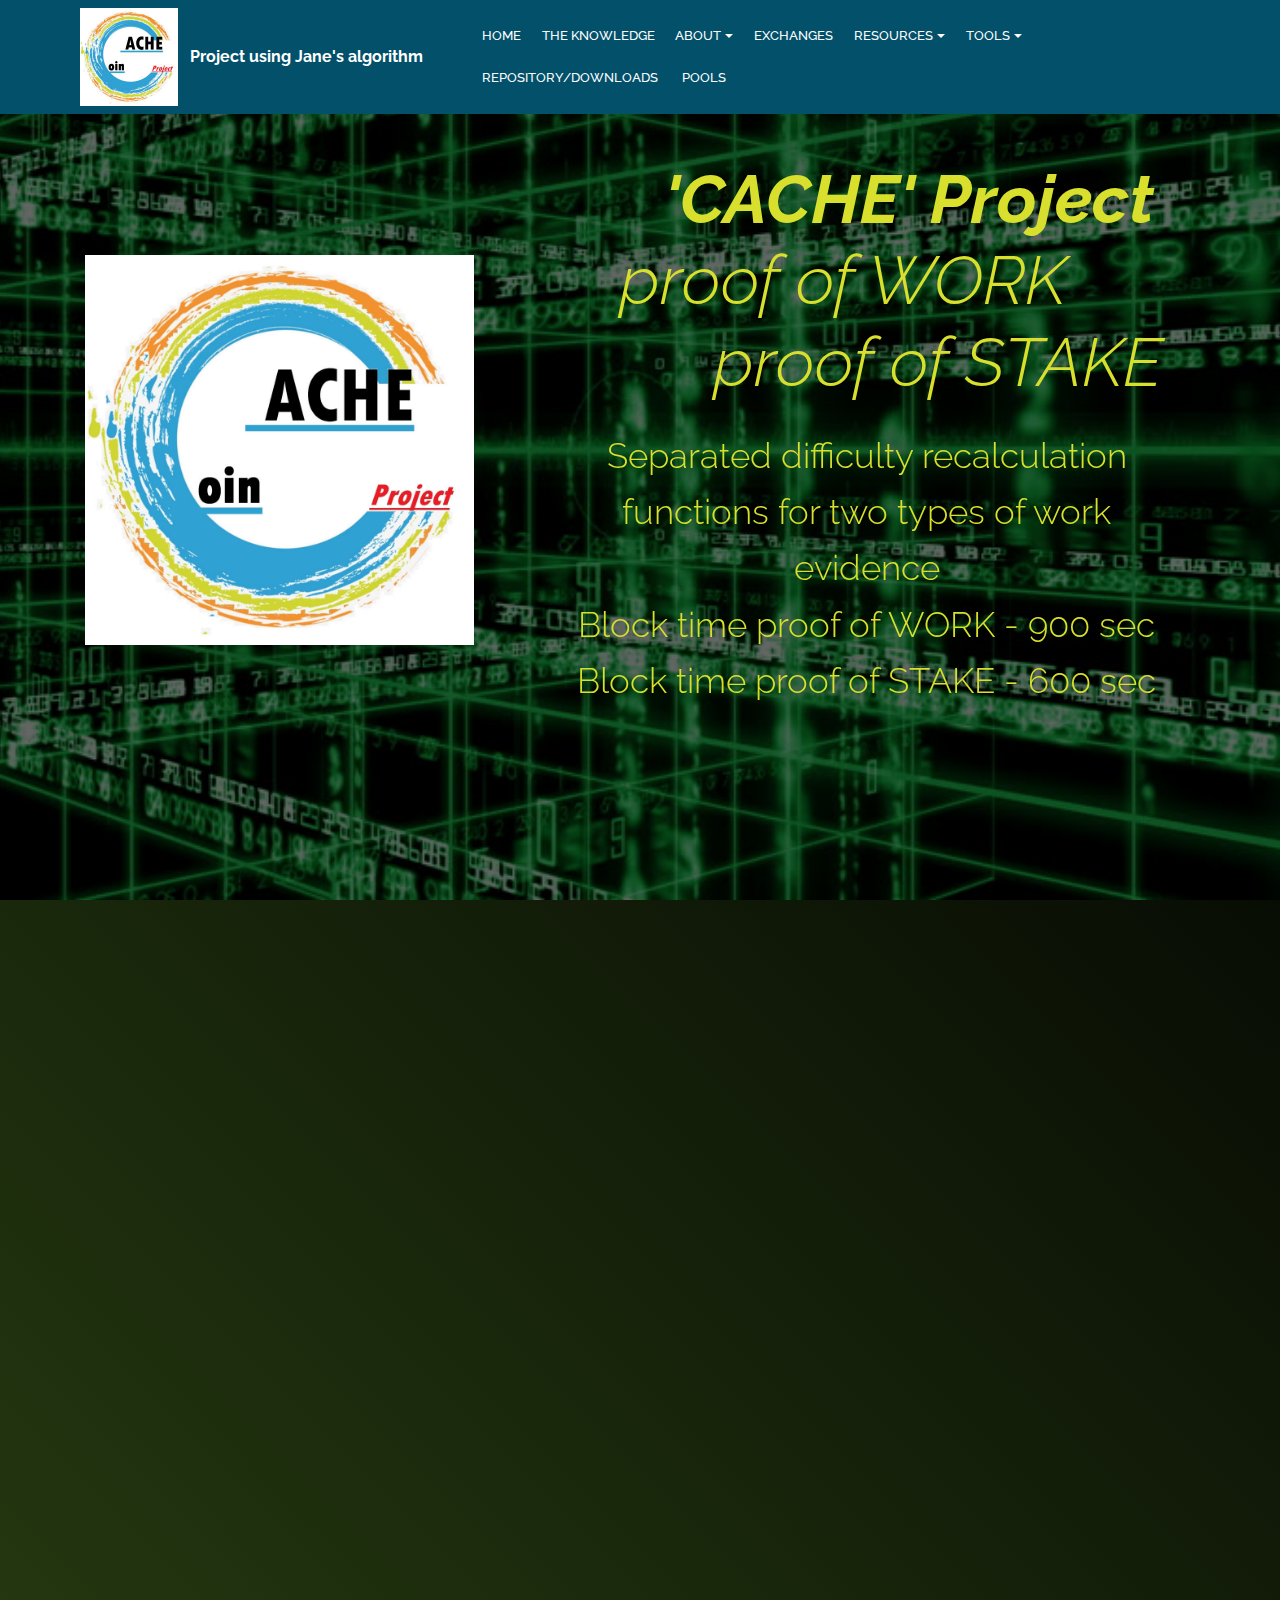
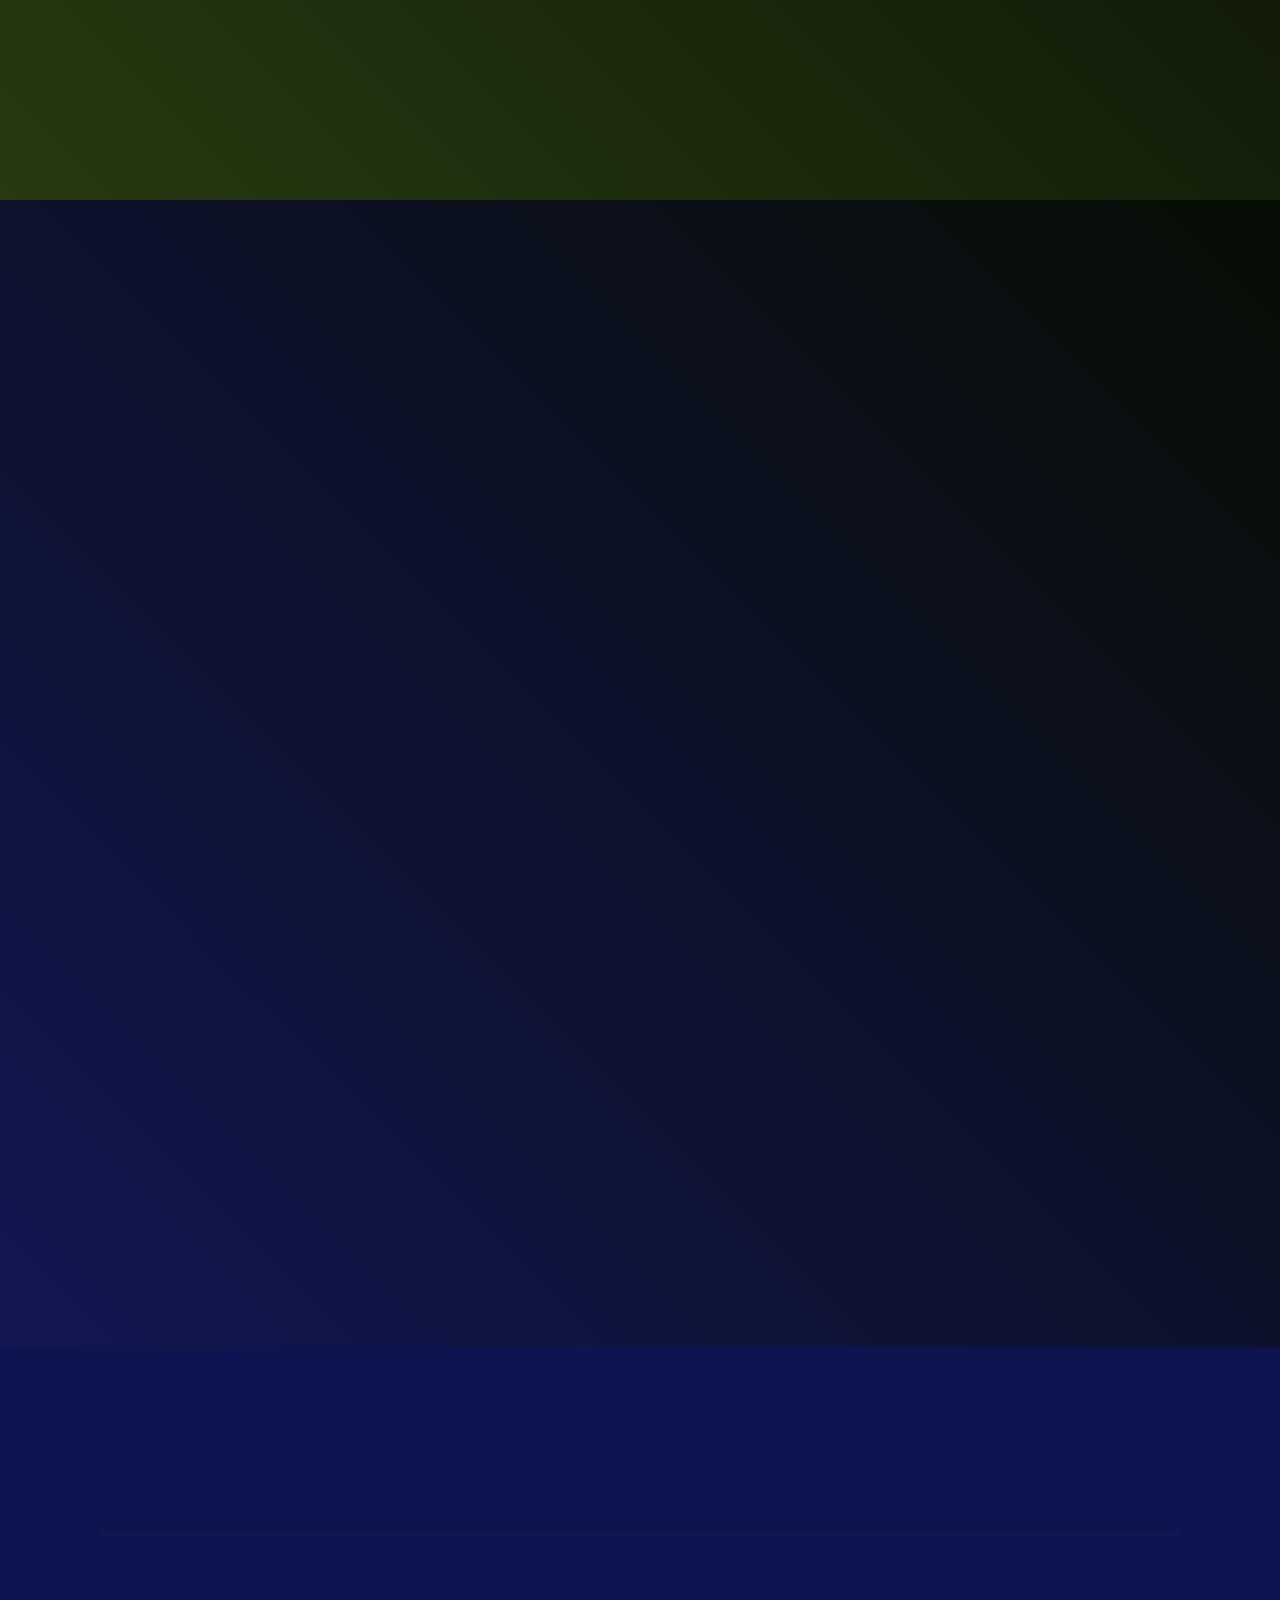
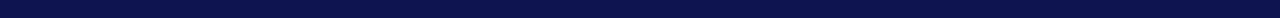
==== commit d2779aef: "Update" ====
--- a/index.html
+++ b/index.html
@@ -41,20 +41,20 @@
             <div class="navbar-brand">
                 <span class="navbar-logo">
                     
-                         <a href="Index.html"><img src="assets/images/cache-196x196.jpg" alt="Mobirise" title="" style="height: 6.1rem;"></a>
+                         <a href="index.html"><img src="assets/images/cache-196x196.jpg" alt="Mobirise" title="" style="height: 6.1rem;"></a>
                     
                 </span>
                 <span class="navbar-caption-wrap"><a class="navbar-caption text-white display-4" href="https://github.com/floodyberry/scrypt-jane" target="_blank">Project using Jane's algorithm</a></span>
             </div>
         </div>
         <div class="collapse navbar-collapse" id="navbarSupportedContent">
-            <ul class="navbar-nav nav-dropdown nav-right" data-app-modern-menu="true"><li class="nav-item"><a class="nav-link link text-white display-7" href="Index.html" aria-expanded="false">HOME</a></li><li class="nav-item"><a class="nav-link link text-white display-7" href="Knowledge.html" aria-expanded="true">THE KNOWLEDGE</a></li><li class="nav-item dropdown open"><a class="nav-link link text-white dropdown-toggle display-7" href="index.html" aria-expanded="true" data-toggle="dropdown-submenu">ABOUT</a><div class="dropdown-menu"><a class="text-white dropdown-item display-7" href="Team.html" aria-expanded="false">Team</a><a class="text-white dropdown-item display-7" href="Jane.html" aria-expanded="true">Scrypt Jane</a><a class="text-white dropdown-item display-7" href="Index.html#header5-9n" aria-expanded="false">Specification</a><a class="text-white dropdown-item display-7" href="VALM-Cache.html" aria-expanded="true">VALM-Cache<br></a><a class="text-white dropdown-item display-7" href="Spam-Hash Control.html" aria-expanded="false">Spam-Hash Control</a><a class="text-white dropdown-item display-7" href="Index.html#header5-9o" aria-expanded="false">CACHE Project</a></div></li><li class="nav-item"><a class="nav-link link text-white display-7" href="Exchanges.html" aria-expanded="false">EXCHANGES</a></li><li class="nav-item dropdown"><a class="nav-link link text-white dropdown-toggle display-7" href="index.html" aria-expanded="false" data-toggle="dropdown-submenu">RESOURCES</a><div class="dropdown-menu"><a class="text-white dropdown-item display-7" href="Press.html" aria-expanded="false">Press<br></a><a class="text-white dropdown-item display-7" href="Analysis.html" aria-expanded="false">Market analysis</a></div></li><li class="nav-item dropdown"><a class="nav-link link text-white dropdown-toggle display-7" href="index.html" aria-expanded="false" data-toggle="dropdown-submenu">TOOLS</a><div class="dropdown-menu"><a class="text-white dropdown-item display-7" href="Explorer.html" aria-expanded="false">BlockChain Explorer</a></div></li><li class="nav-item"><a class="nav-link link text-white display-7" href="Downloads.html" aria-expanded="false">REPOSITORY/DOWNLOADS&nbsp;</a></li><li class="nav-item"><a class="nav-link link text-white display-7" href="Pools.html" aria-expanded="false">POOLS&nbsp;</a></li></ul>
+            <ul class="navbar-nav nav-dropdown nav-right" data-app-modern-menu="true"><li class="nav-item"><a class="nav-link link text-white display-7" href="index.html" aria-expanded="false">HOME</a></li><li class="nav-item"><a class="nav-link link text-white display-7" href="Knowledge.html" aria-expanded="true">THE KNOWLEDGE</a></li><li class="nav-item dropdown open"><a class="nav-link link text-white dropdown-toggle display-7" href="index.html" aria-expanded="true" data-toggle="dropdown-submenu">ABOUT</a><div class="dropdown-menu"><a class="text-white dropdown-item display-7" href="Team.html" aria-expanded="false">Team</a><a class="text-white dropdown-item display-7" href="Jane.html" aria-expanded="true">Scrypt Jane</a><a class="text-white dropdown-item display-7" href="index.html#header5-9n" aria-expanded="false">Specification</a><a class="text-white dropdown-item display-7" href="VALM-Cache.html" aria-expanded="true">VALM-Cache<br></a><a class="text-white dropdown-item display-7" href="Spam-Hash Control.html" aria-expanded="false">Spam-Hash Control</a><a class="text-white dropdown-item display-7" href="index.html#header5-9o" aria-expanded="false">'CACHE' Project</a></div></li><li class="nav-item"><a class="nav-link link text-white display-7" href="Exchanges.html" aria-expanded="false">EXCHANGES</a></li><li class="nav-item dropdown"><a class="nav-link link text-white dropdown-toggle display-7" href="index.html" aria-expanded="false" data-toggle="dropdown-submenu">RESOURCES</a><div class="dropdown-menu"><a class="text-white dropdown-item display-7" href="Press.html" aria-expanded="false">Press<br></a><a class="text-white dropdown-item display-7" href="Analysis.html" aria-expanded="false">Market analysis</a></div></li><li class="nav-item dropdown"><a class="nav-link link text-white dropdown-toggle display-7" href="index.html" aria-expanded="false" data-toggle="dropdown-submenu">TOOLS</a><div class="dropdown-menu"><a class="text-white dropdown-item display-7" href="Explorer.html" aria-expanded="false">BlockChain Explorer</a></div></li><li class="nav-item"><a class="nav-link link text-white display-7" href="Downloads.html" aria-expanded="false">REPOSITORY/DOWNLOADS&nbsp;</a></li><li class="nav-item"><a class="nav-link link text-white display-7" href="Pools.html" aria-expanded="false">POOLS&nbsp;</a></li></ul>
             
         </div>
     </nav>
 </section>
 
-<section class="engine"><a href="https://mobirise.info/r">free bootstrap templates</a></section><section class="header3 cid-r83YSZzsvN mbr-fullscreen mbr-parallax-background" id="header3-9m">
+<section class="engine"><a href="https://mobirise.info/g">build a website</a></section><section class="header3 cid-r83YSZzsvN mbr-fullscreen mbr-parallax-background" id="header3-9m">
 
     
 
@@ -68,10 +68,10 @@
             </div>
 
             <div class="media-content">
-                <h1 class="mbr-section-title mbr-white pb-3 mbr-fonts-style display-1">&nbsp; &nbsp; &nbsp; &nbsp; &nbsp; &nbsp;CACHE Project<br><strong><em>&nbsp; &nbsp; &nbsp;</em></strong><em><strong>proof of WORK &nbsp; &nbsp; &nbsp; &nbsp; &nbsp; &nbsp; &nbsp; &nbsp; &nbsp;proof of STAKE</strong></em></h1>
+                <h1 class="mbr-section-title mbr-white pb-3 mbr-fonts-style display-1">&nbsp; &nbsp; &nbsp;<strong><em>'CACHE' Project</em></strong><br><strong><em>&nbsp; &nbsp; &nbsp;</em></strong><em>proof of WORK<strong> &nbsp; &nbsp; &nbsp; &nbsp; &nbsp; &nbsp; &nbsp; &nbsp; &nbsp;</strong>proof of STAKE</em></h1>
                 
                 <div class="mbr-section-text mbr-white pb-3 ">
-                    <p class="mbr-text mbr-fonts-style display-2">Separated difficulty recalculation functions for two types of work <br>evidence<br><strong><em>&nbsp;Block time proof of WORK - 900 sec<font color="#d8df2c">&nbsp; </font>Block time proof of STAKE - 600 sec</em></strong><font color="#d8df2c"><strong><em><br></em></strong></font></p>
+                    <p class="mbr-text mbr-fonts-style display-2">Separated difficulty recalculation functions for two types of work <br>evidence<br><strong>&nbsp;</strong>Block time proof of WORK - 900 sec<font color="#d8df2c" style="font-weight: bold;">&nbsp; </font>Block time proof of STAKE - 600 sec<font color="#d8df2c"><strong><em><br></em></strong></font></p>
                 </div>
                 
             </div>
@@ -115,10 +115,10 @@
                 <h1 class="mbr-section-title align-center pb-3 mbr-fonts-style display-2">Another attempt</h1>
                 <p class="mbr-text align-center display-5 pb-3 mbr-fonts-style">&nbsp; &nbsp;Several ways have been proposed for the project resumption, and i'm gonna tell you about the one, which was selected.
 <br><br>&nbsp; &nbsp;The main: a reserve fund has been established to promote the project, in the current situation it is necessary.<br><br>&nbsp; &nbsp;Many coins reward size decreases with time, or at least is constant. In the long term, it contributes to the price growth. However, the CACHE reward increases over the years, and I even remember that on Nf14 reward was reduced to 16 CACHE, but now on Nf19, when raising the power of the network requires a lot of effort, the reward is 70-90 CACHE.  In addition, here is another drawback; the reward amount is inversely proportional to the network complexity, the more complexity, the less CACHE. It is absolutely not designed to involve a lot of people. The more people mining the less reward, and vice versa. The reward size, in upgraded Wallet is proportional to the network complexity, the more complexity, the more CACHE reward. Also, taking into account the coin age, the change limits in reward have been reduced to minimum – 40, and maximum – 80. On the maximum network power, which I have seen at Nf19, the reward would be 50-60 CACHE. The total amount per day would be 5000-6000 CACHE for all miners, at the current price - this is not enough. We provide a program for mining support for 1-1.5 year. For this support from the project development reserve fund allotted 1000000-1500000 CACHE. It will be distributed through mining on the pool, and the reward for the block will be set manually and amount to 80 CACHE.
-<br>If the developed algorithm of complexity recalculation together with Spam-Hash Control will show themselves properly, they will be used in other projects (questions have already been asked), and as a consequence, we could  think about adding CACHE Project to other Markets  (Exchanges).
+<br>If the developed algorithm of complexity recalculation together with Spam-Hash Control will show themselves properly, they will be used in other projects (questions have already been asked), and as a consequence, we could  think about adding 'CACHE' Project to other Markets  (Exchanges).
 <br>
 <br>&nbsp; &nbsp;The reserve fund will be used for the project development, it was suggested to hide it,  but we decided to make it transparent. There are a number of issues, that we must resolve, before getting rid of the reserve fund: 
-<br>&nbsp; • when CACH would be added to other exchanges 
+<br>&nbsp; • when CACHE would be added to other exchanges 
 <br>&nbsp; • when the development goes according to plan 
 <br>&nbsp; • when different services would be working 
 <br>&nbsp; • when, clearly the reserve fund balance will prevent price increases</p>
@@ -140,7 +140,7 @@
         <div class="media-container-row content text-white">
             <div class="col-12 col-md-3">
                 <div class="media-wrap">
-                    <a href="Index.html">
+                    <a href="index.html">
                         <img src="assets/images/cache300-1-192x192.jpg" alt="Mobirise" title="">
                     </a>
                 </div>
@@ -158,7 +158,7 @@
             </div>
             <div class="col-12 col-md-3 mbr-fonts-style display-7">
                 <h5 class="pb-3">Links</h5>
-                <p class="mbr-text"><a href="Index.html">Home</a><br><a href="https://bitcointalk.org/index.php?topic=5062975.0" target="_blank">Bitcointalk</a><br><a href="https://bitcointalk.org/index.php?topic=5062548.0" target="_blank">Bitcointalk-ru</a><br></p>
+                <p class="mbr-text"><a href="index.html">Home</a><br><a href="https://bitcointalk.org/index.php?topic=5062975.0" target="_blank">Bitcointalk</a><br><a href="https://bitcointalk.org/index.php?topic=5062548.0" target="_blank">Bitcointalk-ru</a><br></p>
             </div>
         </div>
         <div class="footer-lower">
@@ -170,7 +170,7 @@
             <div class="media-container-row mbr-white">
                 <div class="col-sm-6 copyright">
                     <p class="mbr-text mbr-fonts-style display-7">
-                        © Copyright 2018 CACHE Project - all rights reserved</p>
+                        © Copyright 2018 'CACHE' Project - all rights reserved</p>
                 </div>
                 <div class="col-md-6">
                     <div class="social-list align-right">
@@ -180,17 +180,17 @@
                             </a>
                         </div>
                         <div class="soc-item">
-                            <a href="Index.html">
+                            <a href="index.html">
                                 <span class="mbr-iconfont mbr-iconfont-social socicon-facebook socicon"></span>
                             </a>
                         </div>
                         <div class="soc-item">
-                            <a href="Index.html">
+                            <a href="index.html">
                                 <span class="mbr-iconfont mbr-iconfont-social socicon-youtube socicon"></span>
                             </a>
                         </div>
                         <div class="soc-item">
-                            <a href="Index.html">
+                            <a href="index.html">
                                 <span class="mbr-iconfont mbr-iconfont-social socicon-instagram socicon"></span>
                             </a>
                         </div>
--- a/assets/mobirise/css/mbr-additional.css
+++ b/assets/mobirise/css/mbr-additional.css
@@ -1785,43 +1785,43 @@
 .cid-r8UwlMqfCn .dropdown-item:hover {
   color: #c1c1c1 !important;
 }
-.cid-r8Uwmbfy4w {
+.cid-r8UWkb6AU6 {
   padding-top: 30px;
   padding-bottom: 30px;
   background-color: #0e1450;
 }
 @media (max-width: 767px) {
-  .cid-r8Uwmbfy4w .content {
+  .cid-r8UWkb6AU6 .content {
     text-align: center;
   }
-  .cid-r8Uwmbfy4w .content > div:not(:last-child) {
+  .cid-r8UWkb6AU6 .content > div:not(:last-child) {
     margin-bottom: 2rem;
   }
 }
 @media (max-width: 767px) {
-  .cid-r8Uwmbfy4w .media-wrap {
+  .cid-r8UWkb6AU6 .media-wrap {
     margin-bottom: 1rem;
   }
 }
-.cid-r8Uwmbfy4w .media-wrap .mbr-iconfont-logo {
+.cid-r8UWkb6AU6 .media-wrap .mbr-iconfont-logo {
   font-size: 7.5rem;
   color: #f36;
 }
-.cid-r8Uwmbfy4w .media-wrap img {
+.cid-r8UWkb6AU6 .media-wrap img {
   height: 6rem;
 }
 @media (max-width: 767px) {
-  .cid-r8Uwmbfy4w .footer-lower .copyright {
+  .cid-r8UWkb6AU6 .footer-lower .copyright {
     margin-bottom: 1rem;
     text-align: center;
   }
 }
-.cid-r8Uwmbfy4w .footer-lower hr {
+.cid-r8UWkb6AU6 .footer-lower hr {
   margin: 1rem 0;
   border-color: #fff;
   opacity: .05;
 }
-.cid-r8Uwmbfy4w .footer-lower .social-list {
+.cid-r8UWkb6AU6 .footer-lower .social-list {
   padding-left: 0;
   margin-bottom: 0;
   list-style: none;
@@ -1831,24 +1831,24 @@
   -webkit-justify-content: flex-end;
   -webkit-flex-wrap: wrap;
 }
-.cid-r8Uwmbfy4w .footer-lower .social-list .mbr-iconfont-social {
+.cid-r8UWkb6AU6 .footer-lower .social-list .mbr-iconfont-social {
   font-size: 1.3rem;
   color: #fff;
 }
-.cid-r8Uwmbfy4w .footer-lower .social-list .soc-item {
+.cid-r8UWkb6AU6 .footer-lower .social-list .soc-item {
   margin: 0 .5rem;
 }
-.cid-r8Uwmbfy4w .footer-lower .social-list a {
+.cid-r8UWkb6AU6 .footer-lower .social-list a {
   margin: 0;
   opacity: .5;
   -webkit-transition: .2s linear;
   transition: .2s linear;
 }
-.cid-r8Uwmbfy4w .footer-lower .social-list a:hover {
+.cid-r8UWkb6AU6 .footer-lower .social-list a:hover {
   opacity: 1;
 }
 @media (max-width: 767px) {
-  .cid-r8Uwmbfy4w .footer-lower .social-list {
+  .cid-r8UWkb6AU6 .footer-lower .social-list {
     justify-content: center;
     -webkit-justify-content: center;
   }
@@ -2315,43 +2315,43 @@
 .cid-r8UwjgPOts .dropdown-item:hover {
   color: #c1c1c1 !important;
 }
-.cid-r8UwjF8kYl {
+.cid-r8UWgM3Njl {
   padding-top: 30px;
   padding-bottom: 30px;
   background-color: #0e1450;
 }
 @media (max-width: 767px) {
-  .cid-r8UwjF8kYl .content {
+  .cid-r8UWgM3Njl .content {
     text-align: center;
   }
-  .cid-r8UwjF8kYl .content > div:not(:last-child) {
+  .cid-r8UWgM3Njl .content > div:not(:last-child) {
     margin-bottom: 2rem;
   }
 }
 @media (max-width: 767px) {
-  .cid-r8UwjF8kYl .media-wrap {
+  .cid-r8UWgM3Njl .media-wrap {
     margin-bottom: 1rem;
   }
 }
-.cid-r8UwjF8kYl .media-wrap .mbr-iconfont-logo {
+.cid-r8UWgM3Njl .media-wrap .mbr-iconfont-logo {
   font-size: 7.5rem;
   color: #f36;
 }
-.cid-r8UwjF8kYl .media-wrap img {
+.cid-r8UWgM3Njl .media-wrap img {
   height: 6rem;
 }
 @media (max-width: 767px) {
-  .cid-r8UwjF8kYl .footer-lower .copyright {
+  .cid-r8UWgM3Njl .footer-lower .copyright {
     margin-bottom: 1rem;
     text-align: center;
   }
 }
-.cid-r8UwjF8kYl .footer-lower hr {
+.cid-r8UWgM3Njl .footer-lower hr {
   margin: 1rem 0;
   border-color: #fff;
   opacity: .05;
 }
-.cid-r8UwjF8kYl .footer-lower .social-list {
+.cid-r8UWgM3Njl .footer-lower .social-list {
   padding-left: 0;
   margin-bottom: 0;
   list-style: none;
@@ -2361,24 +2361,24 @@
   -webkit-justify-content: flex-end;
   -webkit-flex-wrap: wrap;
 }
-.cid-r8UwjF8kYl .footer-lower .social-list .mbr-iconfont-social {
+.cid-r8UWgM3Njl .footer-lower .social-list .mbr-iconfont-social {
   font-size: 1.3rem;
   color: #fff;
 }
-.cid-r8UwjF8kYl .footer-lower .social-list .soc-item {
+.cid-r8UWgM3Njl .footer-lower .social-list .soc-item {
   margin: 0 .5rem;
 }
-.cid-r8UwjF8kYl .footer-lower .social-list a {
+.cid-r8UWgM3Njl .footer-lower .social-list a {
   margin: 0;
   opacity: .5;
   -webkit-transition: .2s linear;
   transition: .2s linear;
 }
-.cid-r8UwjF8kYl .footer-lower .social-list a:hover {
+.cid-r8UWgM3Njl .footer-lower .social-list a:hover {
   opacity: 1;
 }
 @media (max-width: 767px) {
-  .cid-r8UwjF8kYl .footer-lower .social-list {
+  .cid-r8UWgM3Njl .footer-lower .social-list {
     justify-content: center;
     -webkit-justify-content: center;
   }
@@ -2866,43 +2866,43 @@
 .cid-r8UwgZ7Tvo .dropdown-item:hover {
   color: #c1c1c1 !important;
 }
-.cid-r8UwhjGJHm {
+.cid-r8UWdD5PFm {
   padding-top: 30px;
   padding-bottom: 30px;
   background-color: #0e1450;
 }
 @media (max-width: 767px) {
-  .cid-r8UwhjGJHm .content {
+  .cid-r8UWdD5PFm .content {
     text-align: center;
   }
-  .cid-r8UwhjGJHm .content > div:not(:last-child) {
+  .cid-r8UWdD5PFm .content > div:not(:last-child) {
     margin-bottom: 2rem;
   }
 }
 @media (max-width: 767px) {
-  .cid-r8UwhjGJHm .media-wrap {
+  .cid-r8UWdD5PFm .media-wrap {
     margin-bottom: 1rem;
   }
 }
-.cid-r8UwhjGJHm .media-wrap .mbr-iconfont-logo {
+.cid-r8UWdD5PFm .media-wrap .mbr-iconfont-logo {
   font-size: 7.5rem;
   color: #f36;
 }
-.cid-r8UwhjGJHm .media-wrap img {
+.cid-r8UWdD5PFm .media-wrap img {
   height: 6rem;
 }
 @media (max-width: 767px) {
-  .cid-r8UwhjGJHm .footer-lower .copyright {
+  .cid-r8UWdD5PFm .footer-lower .copyright {
     margin-bottom: 1rem;
     text-align: center;
   }
 }
-.cid-r8UwhjGJHm .footer-lower hr {
+.cid-r8UWdD5PFm .footer-lower hr {
   margin: 1rem 0;
   border-color: #fff;
   opacity: .05;
 }
-.cid-r8UwhjGJHm .footer-lower .social-list {
+.cid-r8UWdD5PFm .footer-lower .social-list {
   padding-left: 0;
   margin-bottom: 0;
   list-style: none;
@@ -2912,24 +2912,24 @@
   -webkit-justify-content: flex-end;
   -webkit-flex-wrap: wrap;
 }
-.cid-r8UwhjGJHm .footer-lower .social-list .mbr-iconfont-social {
+.cid-r8UWdD5PFm .footer-lower .social-list .mbr-iconfont-social {
   font-size: 1.3rem;
   color: #fff;
 }
-.cid-r8UwhjGJHm .footer-lower .social-list .soc-item {
+.cid-r8UWdD5PFm .footer-lower .social-list .soc-item {
   margin: 0 .5rem;
 }
-.cid-r8UwhjGJHm .footer-lower .social-list a {
+.cid-r8UWdD5PFm .footer-lower .social-list a {
   margin: 0;
   opacity: .5;
   -webkit-transition: .2s linear;
   transition: .2s linear;
 }
-.cid-r8UwhjGJHm .footer-lower .social-list a:hover {
+.cid-r8UWdD5PFm .footer-lower .social-list a:hover {
   opacity: 1;
 }
 @media (max-width: 767px) {
-  .cid-r8UwhjGJHm .footer-lower .social-list {
+  .cid-r8UWdD5PFm .footer-lower .social-list {
     justify-content: center;
     -webkit-justify-content: center;
   }
@@ -3405,43 +3405,43 @@
 .cid-r8Uwem4Avj .dropdown-item:hover {
   color: #c1c1c1 !important;
 }
-.cid-r8UweNo0T6 {
+.cid-r8UW9FD3tV {
   padding-top: 30px;
   padding-bottom: 30px;
   background-color: #0e1450;
 }
 @media (max-width: 767px) {
-  .cid-r8UweNo0T6 .content {
+  .cid-r8UW9FD3tV .content {
     text-align: center;
   }
-  .cid-r8UweNo0T6 .content > div:not(:last-child) {
+  .cid-r8UW9FD3tV .content > div:not(:last-child) {
     margin-bottom: 2rem;
   }
 }
 @media (max-width: 767px) {
-  .cid-r8UweNo0T6 .media-wrap {
+  .cid-r8UW9FD3tV .media-wrap {
     margin-bottom: 1rem;
   }
 }
-.cid-r8UweNo0T6 .media-wrap .mbr-iconfont-logo {
+.cid-r8UW9FD3tV .media-wrap .mbr-iconfont-logo {
   font-size: 7.5rem;
   color: #f36;
 }
-.cid-r8UweNo0T6 .media-wrap img {
+.cid-r8UW9FD3tV .media-wrap img {
   height: 6rem;
 }
 @media (max-width: 767px) {
-  .cid-r8UweNo0T6 .footer-lower .copyright {
+  .cid-r8UW9FD3tV .footer-lower .copyright {
     margin-bottom: 1rem;
     text-align: center;
   }
 }
-.cid-r8UweNo0T6 .footer-lower hr {
+.cid-r8UW9FD3tV .footer-lower hr {
   margin: 1rem 0;
   border-color: #fff;
   opacity: .05;
 }
-.cid-r8UweNo0T6 .footer-lower .social-list {
+.cid-r8UW9FD3tV .footer-lower .social-list {
   padding-left: 0;
   margin-bottom: 0;
   list-style: none;
@@ -3451,24 +3451,24 @@
   -webkit-justify-content: flex-end;
   -webkit-flex-wrap: wrap;
 }
-.cid-r8UweNo0T6 .footer-lower .social-list .mbr-iconfont-social {
+.cid-r8UW9FD3tV .footer-lower .social-list .mbr-iconfont-social {
   font-size: 1.3rem;
   color: #fff;
 }
-.cid-r8UweNo0T6 .footer-lower .social-list .soc-item {
+.cid-r8UW9FD3tV .footer-lower .social-list .soc-item {
   margin: 0 .5rem;
 }
-.cid-r8UweNo0T6 .footer-lower .social-list a {
+.cid-r8UW9FD3tV .footer-lower .social-list a {
   margin: 0;
   opacity: .5;
   -webkit-transition: .2s linear;
   transition: .2s linear;
 }
-.cid-r8UweNo0T6 .footer-lower .social-list a:hover {
+.cid-r8UW9FD3tV .footer-lower .social-list a:hover {
   opacity: 1;
 }
 @media (max-width: 767px) {
-  .cid-r8UweNo0T6 .footer-lower .social-list {
+  .cid-r8UW9FD3tV .footer-lower .social-list {
     justify-content: center;
     -webkit-justify-content: center;
   }
@@ -3956,43 +3956,43 @@
 .cid-r8UwbTnP29 .dropdown-item:hover {
   color: #c1c1c1 !important;
 }
-.cid-r8UwcgJuMl {
+.cid-r8UW6DHunt {
   padding-top: 30px;
   padding-bottom: 30px;
   background-color: #0e1450;
 }
 @media (max-width: 767px) {
-  .cid-r8UwcgJuMl .content {
+  .cid-r8UW6DHunt .content {
     text-align: center;
   }
-  .cid-r8UwcgJuMl .content > div:not(:last-child) {
+  .cid-r8UW6DHunt .content > div:not(:last-child) {
     margin-bottom: 2rem;
   }
 }
 @media (max-width: 767px) {
-  .cid-r8UwcgJuMl .media-wrap {
+  .cid-r8UW6DHunt .media-wrap {
     margin-bottom: 1rem;
   }
 }
-.cid-r8UwcgJuMl .media-wrap .mbr-iconfont-logo {
+.cid-r8UW6DHunt .media-wrap .mbr-iconfont-logo {
   font-size: 7.5rem;
   color: #f36;
 }
-.cid-r8UwcgJuMl .media-wrap img {
+.cid-r8UW6DHunt .media-wrap img {
   height: 6rem;
 }
 @media (max-width: 767px) {
-  .cid-r8UwcgJuMl .footer-lower .copyright {
+  .cid-r8UW6DHunt .footer-lower .copyright {
     margin-bottom: 1rem;
     text-align: center;
   }
 }
-.cid-r8UwcgJuMl .footer-lower hr {
+.cid-r8UW6DHunt .footer-lower hr {
   margin: 1rem 0;
   border-color: #fff;
   opacity: .05;
 }
-.cid-r8UwcgJuMl .footer-lower .social-list {
+.cid-r8UW6DHunt .footer-lower .social-list {
   padding-left: 0;
   margin-bottom: 0;
   list-style: none;
@@ -4002,24 +4002,24 @@
   -webkit-justify-content: flex-end;
   -webkit-flex-wrap: wrap;
 }
-.cid-r8UwcgJuMl .footer-lower .social-list .mbr-iconfont-social {
+.cid-r8UW6DHunt .footer-lower .social-list .mbr-iconfont-social {
   font-size: 1.3rem;
   color: #fff;
 }
-.cid-r8UwcgJuMl .footer-lower .social-list .soc-item {
+.cid-r8UW6DHunt .footer-lower .social-list .soc-item {
   margin: 0 .5rem;
 }
-.cid-r8UwcgJuMl .footer-lower .social-list a {
+.cid-r8UW6DHunt .footer-lower .social-list a {
   margin: 0;
   opacity: .5;
   -webkit-transition: .2s linear;
   transition: .2s linear;
 }
-.cid-r8UwcgJuMl .footer-lower .social-list a:hover {
+.cid-r8UW6DHunt .footer-lower .social-list a:hover {
   opacity: 1;
 }
 @media (max-width: 767px) {
-  .cid-r8UwcgJuMl .footer-lower .social-list {
+  .cid-r8UW6DHunt .footer-lower .social-list {
     justify-content: center;
     -webkit-justify-content: center;
   }
@@ -4429,43 +4429,43 @@
 .cid-r8Uw7VyTn0 .dropdown-item:hover {
   color: #c1c1c1 !important;
 }
-.cid-r8Uw8ty6rw {
+.cid-r8UW2xQJUK {
   padding-top: 30px;
   padding-bottom: 30px;
   background-color: #0e1450;
 }
 @media (max-width: 767px) {
-  .cid-r8Uw8ty6rw .content {
+  .cid-r8UW2xQJUK .content {
     text-align: center;
   }
-  .cid-r8Uw8ty6rw .content > div:not(:last-child) {
+  .cid-r8UW2xQJUK .content > div:not(:last-child) {
     margin-bottom: 2rem;
   }
 }
 @media (max-width: 767px) {
-  .cid-r8Uw8ty6rw .media-wrap {
+  .cid-r8UW2xQJUK .media-wrap {
     margin-bottom: 1rem;
   }
 }
-.cid-r8Uw8ty6rw .media-wrap .mbr-iconfont-logo {
+.cid-r8UW2xQJUK .media-wrap .mbr-iconfont-logo {
   font-size: 7.5rem;
   color: #f36;
 }
-.cid-r8Uw8ty6rw .media-wrap img {
+.cid-r8UW2xQJUK .media-wrap img {
   height: 6rem;
 }
 @media (max-width: 767px) {
-  .cid-r8Uw8ty6rw .footer-lower .copyright {
+  .cid-r8UW2xQJUK .footer-lower .copyright {
     margin-bottom: 1rem;
     text-align: center;
   }
 }
-.cid-r8Uw8ty6rw .footer-lower hr {
+.cid-r8UW2xQJUK .footer-lower hr {
   margin: 1rem 0;
   border-color: #fff;
   opacity: .05;
 }
-.cid-r8Uw8ty6rw .footer-lower .social-list {
+.cid-r8UW2xQJUK .footer-lower .social-list {
   padding-left: 0;
   margin-bottom: 0;
   list-style: none;
@@ -4475,24 +4475,24 @@
   -webkit-justify-content: flex-end;
   -webkit-flex-wrap: wrap;
 }
-.cid-r8Uw8ty6rw .footer-lower .social-list .mbr-iconfont-social {
+.cid-r8UW2xQJUK .footer-lower .social-list .mbr-iconfont-social {
   font-size: 1.3rem;
   color: #fff;
 }
-.cid-r8Uw8ty6rw .footer-lower .social-list .soc-item {
+.cid-r8UW2xQJUK .footer-lower .social-list .soc-item {
   margin: 0 .5rem;
 }
-.cid-r8Uw8ty6rw .footer-lower .social-list a {
+.cid-r8UW2xQJUK .footer-lower .social-list a {
   margin: 0;
   opacity: .5;
   -webkit-transition: .2s linear;
   transition: .2s linear;
 }
-.cid-r8Uw8ty6rw .footer-lower .social-list a:hover {
+.cid-r8UW2xQJUK .footer-lower .social-list a:hover {
   opacity: 1;
 }
 @media (max-width: 767px) {
-  .cid-r8Uw8ty6rw .footer-lower .social-list {
+  .cid-r8UW2xQJUK .footer-lower .social-list {
     justify-content: center;
     -webkit-justify-content: center;
   }
@@ -4969,43 +4969,43 @@
 .cid-r8Uw3nC2Zv .dropdown-item:hover {
   color: #c1c1c1 !important;
 }
-.cid-r8Uw3SlRNn {
+.cid-r8UVYGi6cZ {
   padding-top: 30px;
   padding-bottom: 30px;
   background-color: #0e1450;
 }
 @media (max-width: 767px) {
-  .cid-r8Uw3SlRNn .content {
+  .cid-r8UVYGi6cZ .content {
     text-align: center;
   }
-  .cid-r8Uw3SlRNn .content > div:not(:last-child) {
+  .cid-r8UVYGi6cZ .content > div:not(:last-child) {
     margin-bottom: 2rem;
   }
 }
 @media (max-width: 767px) {
-  .cid-r8Uw3SlRNn .media-wrap {
+  .cid-r8UVYGi6cZ .media-wrap {
     margin-bottom: 1rem;
   }
 }
-.cid-r8Uw3SlRNn .media-wrap .mbr-iconfont-logo {
+.cid-r8UVYGi6cZ .media-wrap .mbr-iconfont-logo {
   font-size: 7.5rem;
   color: #f36;
 }
-.cid-r8Uw3SlRNn .media-wrap img {
+.cid-r8UVYGi6cZ .media-wrap img {
   height: 6rem;
 }
 @media (max-width: 767px) {
-  .cid-r8Uw3SlRNn .footer-lower .copyright {
+  .cid-r8UVYGi6cZ .footer-lower .copyright {
     margin-bottom: 1rem;
     text-align: center;
   }
 }
-.cid-r8Uw3SlRNn .footer-lower hr {
+.cid-r8UVYGi6cZ .footer-lower hr {
   margin: 1rem 0;
   border-color: #fff;
   opacity: .05;
 }
-.cid-r8Uw3SlRNn .footer-lower .social-list {
+.cid-r8UVYGi6cZ .footer-lower .social-list {
   padding-left: 0;
   margin-bottom: 0;
   list-style: none;
@@ -5015,24 +5015,1956 @@
   -webkit-justify-content: flex-end;
   -webkit-flex-wrap: wrap;
 }
-.cid-r8Uw3SlRNn .footer-lower .social-list .mbr-iconfont-social {
+.cid-r8UVYGi6cZ .footer-lower .social-list .mbr-iconfont-social {
   font-size: 1.3rem;
   color: #fff;
 }
-.cid-r8Uw3SlRNn .footer-lower .social-list .soc-item {
+.cid-r8UVYGi6cZ .footer-lower .social-list .soc-item {
   margin: 0 .5rem;
 }
-.cid-r8Uw3SlRNn .footer-lower .social-list a {
+.cid-r8UVYGi6cZ .footer-lower .social-list a {
   margin: 0;
   opacity: .5;
   -webkit-transition: .2s linear;
   transition: .2s linear;
 }
-.cid-r8Uw3SlRNn .footer-lower .social-list a:hover {
+.cid-r8UVYGi6cZ .footer-lower .social-list a:hover {
   opacity: 1;
 }
 @media (max-width: 767px) {
-  .cid-r8Uw3SlRNn .footer-lower .social-list {
+  .cid-r8UVYGi6cZ .footer-lower .social-list {
+    justify-content: center;
+    -webkit-justify-content: center;
+  }
+}
+.cid-r7Cjydc8xl {
+  padding-top: 75px;
+  padding-bottom: 30px;
+  background-color: #ffffff;
+}
+.cid-r7Cjydc8xl .mbr-figure {
+  margin: 0 auto;
+  width: 100%;
+  display: -webkit-flex;
+  justify-content: center;
+  -webkit-justify-content: center;
+}
+.cid-r7Cjydc8xl .mbr-figure img {
+  height: 100%;
+  margin: 0 auto;
+}
+@media (max-width: 991px) {
+  .cid-r7Cjydc8xl .mbr-figure img {
+    width: 100% !important;
+  }
+}
+.cid-r7Cjydc8xl H1 {
+  text-align: center;
+  color: #232323;
+}
+.cid-r7CjzGCOKt {
+  padding-top: 0px;
+  padding-bottom: 60px;
+  background-color: #ffffff;
+}
+.cid-r8UwojrsnV .navbar {
+  padding: .5rem 0;
+  background: #03506b;
+  transition: none;
+  min-height: 77px;
+}
+.cid-r8UwojrsnV .navbar-dropdown.bg-color.transparent.opened {
+  background: #03506b;
+}
+.cid-r8UwojrsnV a {
+  font-style: normal;
+}
+.cid-r8UwojrsnV .nav-item span {
+  padding-right: 0.4em;
+  line-height: 0.5em;
+  vertical-align: text-bottom;
+  position: relative;
+  text-decoration: none;
+}
+.cid-r8UwojrsnV .nav-item a {
+  display: -webkit-flex;
+  align-items: center;
+  justify-content: center;
+  padding: 0.7rem 0 !important;
+  margin: 0rem .65rem !important;
+  -webkit-align-items: center;
+  -webkit-justify-content: center;
+}
+.cid-r8UwojrsnV .nav-item:focus,
+.cid-r8UwojrsnV .nav-link:focus {
+  outline: none;
+}
+.cid-r8UwojrsnV .btn {
+  padding: 0.4rem 1.5rem;
+  display: -webkit-inline-flex;
+  align-items: center;
+  -webkit-align-items: center;
+}
+.cid-r8UwojrsnV .btn .mbr-iconfont {
+  font-size: 1.6rem;
+}
+.cid-r8UwojrsnV .menu-logo {
+  margin-right: auto;
+}
+.cid-r8UwojrsnV .menu-logo .navbar-brand {
+  display: -webkit-flex;
+  margin-left: 5rem;
+  padding: 0;
+  transition: padding .2s;
+  min-height: 3.8rem;
+  align-items: center;
+  -webkit-align-items: center;
+}
+.cid-r8UwojrsnV .menu-logo .navbar-brand .navbar-caption-wrap {
+  display: -webkit-flex;
+  -webkit-align-items: center;
+  align-items: center;
+  word-break: break-word;
+  min-width: 7rem;
+  margin: .3rem 0;
+}
+.cid-r8UwojrsnV .menu-logo .navbar-brand .navbar-caption-wrap .navbar-caption {
+  line-height: 1.2rem !important;
+  padding-right: 2rem;
+}
+.cid-r8UwojrsnV .menu-logo .navbar-brand .navbar-logo {
+  font-size: 4rem;
+  transition: font-size 0.25s;
+}
+.cid-r8UwojrsnV .menu-logo .navbar-brand .navbar-logo img {
+  display: -webkit-flex;
+}
+.cid-r8UwojrsnV .menu-logo .navbar-brand .navbar-logo .mbr-iconfont {
+  transition: font-size 0.25s;
+}
+.cid-r8UwojrsnV .navbar-toggleable-sm .navbar-collapse {
+  justify-content: flex-end;
+  -webkit-justify-content: flex-end;
+  padding-right: 5rem;
+  width: auto;
+}
+.cid-r8UwojrsnV .navbar-toggleable-sm .navbar-collapse .navbar-nav {
+  flex-wrap: wrap;
+  -webkit-flex-wrap: wrap;
+  padding-left: 0;
+}
+.cid-r8UwojrsnV .navbar-toggleable-sm .navbar-collapse .navbar-nav .nav-item {
+  -webkit-align-self: center;
+  align-self: center;
+}
+.cid-r8UwojrsnV .navbar-toggleable-sm .navbar-collapse .navbar-buttons {
+  padding-left: 0;
+  padding-bottom: 0;
+}
+.cid-r8UwojrsnV .dropdown .dropdown-menu {
+  background: #03506b;
+  display: none;
+  position: absolute;
+  min-width: 5rem;
+  padding-top: 1.4rem;
+  padding-bottom: 1.4rem;
+  text-align: left;
+}
+.cid-r8UwojrsnV .dropdown .dropdown-menu .dropdown-item {
+  width: auto;
+  padding: 0.235em 1.5385em 0.235em 1.5385em !important;
+}
+.cid-r8UwojrsnV .dropdown .dropdown-menu .dropdown-item::after {
+  right: 0.5rem;
+}
+.cid-r8UwojrsnV .dropdown .dropdown-menu .dropdown-submenu {
+  margin: 0;
+}
+.cid-r8UwojrsnV .dropdown.open > .dropdown-menu {
+  display: block;
+}
+.cid-r8UwojrsnV .navbar-toggleable-sm.opened:after {
+  position: absolute;
+  width: 100vw;
+  height: 100vh;
+  content: '';
+  background-color: rgba(0, 0, 0, 0.1);
+  left: 0;
+  bottom: 0;
+  transform: translateY(100%);
+  -webkit-transform: translateY(100%);
+  z-index: 1000;
+}
+.cid-r8UwojrsnV .navbar.navbar-short {
+  min-height: 60px;
+  transition: all .2s;
+}
+.cid-r8UwojrsnV .navbar.navbar-short .navbar-toggler-right {
+  top: 20px;
+}
+.cid-r8UwojrsnV .navbar.navbar-short .navbar-logo a {
+  font-size: 2.5rem !important;
+  line-height: 2.5rem;
+  transition: font-size 0.25s;
+}
+.cid-r8UwojrsnV .navbar.navbar-short .navbar-logo a .mbr-iconfont {
+  font-size: 2.5rem !important;
+}
+.cid-r8UwojrsnV .navbar.navbar-short .navbar-logo a img {
+  height: 3rem !important;
+}
+.cid-r8UwojrsnV .navbar.navbar-short .navbar-brand {
+  min-height: 3rem;
+}
+.cid-r8UwojrsnV button.navbar-toggler {
+  width: 31px;
+  height: 18px;
+  cursor: pointer;
+  transition: all .2s;
+  top: 1.5rem;
+  right: 1rem;
+}
+.cid-r8UwojrsnV button.navbar-toggler:focus {
+  outline: none;
+}
+.cid-r8UwojrsnV button.navbar-toggler .hamburger span {
+  position: absolute;
+  right: 0;
+  width: 30px;
+  height: 2px;
+  border-right: 5px;
+  background-color: #ffffff;
+}
+.cid-r8UwojrsnV button.navbar-toggler .hamburger span:nth-child(1) {
+  top: 0;
+  transition: all .2s;
+}
+.cid-r8UwojrsnV button.navbar-toggler .hamburger span:nth-child(2) {
+  top: 8px;
+  transition: all .15s;
+}
+.cid-r8UwojrsnV button.navbar-toggler .hamburger span:nth-child(3) {
+  top: 8px;
+  transition: all .15s;
+}
+.cid-r8UwojrsnV button.navbar-toggler .hamburger span:nth-child(4) {
+  top: 16px;
+  transition: all .2s;
+}
+.cid-r8UwojrsnV nav.opened .hamburger span:nth-child(1) {
+  top: 8px;
+  width: 0;
+  opacity: 0;
+  right: 50%;
+  transition: all .2s;
+}
+.cid-r8UwojrsnV nav.opened .hamburger span:nth-child(2) {
+  -webkit-transform: rotate(45deg);
+  transform: rotate(45deg);
+  transition: all .25s;
+}
+.cid-r8UwojrsnV nav.opened .hamburger span:nth-child(3) {
+  -webkit-transform: rotate(-45deg);
+  transform: rotate(-45deg);
+  transition: all .25s;
+}
+.cid-r8UwojrsnV nav.opened .hamburger span:nth-child(4) {
+  top: 8px;
+  width: 0;
+  opacity: 0;
+  right: 50%;
+  transition: all .2s;
+}
+.cid-r8UwojrsnV .collapsed.navbar-expand {
+  flex-direction: column;
+  -webkit-flex-direction: column;
+}
+.cid-r8UwojrsnV .collapsed .btn {
+  display: -webkit-flex;
+}
+.cid-r8UwojrsnV .collapsed .navbar-collapse {
+  display: none !important;
+  padding-right: 0 !important;
+}
+.cid-r8UwojrsnV .collapsed .navbar-collapse.collapsing,
+.cid-r8UwojrsnV .collapsed .navbar-collapse.show {
+  display: block !important;
+}
+.cid-r8UwojrsnV .collapsed .navbar-collapse.collapsing .navbar-nav,
+.cid-r8UwojrsnV .collapsed .navbar-collapse.show .navbar-nav {
+  display: block;
+  text-align: center;
+}
+.cid-r8UwojrsnV .collapsed .navbar-collapse.collapsing .navbar-nav .nav-item,
+.cid-r8UwojrsnV .collapsed .navbar-collapse.show .navbar-nav .nav-item {
+  clear: both;
+}
+.cid-r8UwojrsnV .collapsed .navbar-collapse.collapsing .navbar-nav .nav-item:last-child,
+.cid-r8UwojrsnV .collapsed .navbar-collapse.show .navbar-nav .nav-item:last-child {
+  margin-bottom: 1rem;
+}
+.cid-r8UwojrsnV .collapsed .navbar-collapse.collapsing .navbar-buttons,
+.cid-r8UwojrsnV .collapsed .navbar-collapse.show .navbar-buttons {
+  text-align: center;
+}
+.cid-r8UwojrsnV .collapsed .navbar-collapse.collapsing .navbar-buttons:last-child,
+.cid-r8UwojrsnV .collapsed .navbar-collapse.show .navbar-buttons:last-child {
+  margin-bottom: 1rem;
+}
+.cid-r8UwojrsnV .collapsed button.navbar-toggler {
+  display: block;
+}
+.cid-r8UwojrsnV .collapsed .navbar-brand {
+  margin-left: 1rem !important;
+}
+.cid-r8UwojrsnV .collapsed .navbar-toggleable-sm {
+  flex-direction: column;
+  -webkit-flex-direction: column;
+}
+.cid-r8UwojrsnV .collapsed .dropdown .dropdown-menu {
+  width: 100%;
+  text-align: center;
+  position: relative;
+  opacity: 0;
+  display: block;
+  height: 0;
+  visibility: hidden;
+  padding: 0;
+  transition-duration: .5s;
+  transition-property: opacity,padding,height;
+}
+.cid-r8UwojrsnV .collapsed .dropdown.open > .dropdown-menu {
+  position: relative;
+  opacity: 1;
+  height: auto;
+  padding: 1.4rem 0;
+  visibility: visible;
+}
+.cid-r8UwojrsnV .collapsed .dropdown .dropdown-submenu {
+  left: 0;
+  text-align: center;
+  width: 100%;
+}
+.cid-r8UwojrsnV .collapsed .dropdown .dropdown-toggle[data-toggle="dropdown-submenu"]::after {
+  margin-top: 0;
+  position: inherit;
+  right: 0;
+  top: 50%;
+  display: inline-block;
+  width: 0;
+  height: 0;
+  margin-left: .3em;
+  vertical-align: middle;
+  content: "";
+  border-top: .30em solid;
+  border-right: .30em solid transparent;
+  border-left: .30em solid transparent;
+}
+@media (max-width: 991px) {
+  .cid-r8UwojrsnV .navbar-expand {
+    flex-direction: column;
+    -webkit-flex-direction: column;
+  }
+  .cid-r8UwojrsnV img {
+    height: 3.8rem !important;
+  }
+  .cid-r8UwojrsnV .btn {
+    display: -webkit-flex;
+  }
+  .cid-r8UwojrsnV button.navbar-toggler {
+    display: block;
+  }
+  .cid-r8UwojrsnV .navbar-brand {
+    margin-left: 1rem !important;
+  }
+  .cid-r8UwojrsnV .navbar-toggleable-sm {
+    flex-direction: column;
+    -webkit-flex-direction: column;
+  }
+  .cid-r8UwojrsnV .navbar-collapse {
+    display: none !important;
+    padding-right: 0 !important;
+  }
+  .cid-r8UwojrsnV .navbar-collapse.collapsing,
+  .cid-r8UwojrsnV .navbar-collapse.show {
+    display: block !important;
+  }
+  .cid-r8UwojrsnV .navbar-collapse.collapsing .navbar-nav,
+  .cid-r8UwojrsnV .navbar-collapse.show .navbar-nav {
+    display: block;
+    text-align: center;
+  }
+  .cid-r8UwojrsnV .navbar-collapse.collapsing .navbar-nav .nav-item,
+  .cid-r8UwojrsnV .navbar-collapse.show .navbar-nav .nav-item {
+    clear: both;
+  }
+  .cid-r8UwojrsnV .navbar-collapse.collapsing .navbar-nav .nav-item:last-child,
+  .cid-r8UwojrsnV .navbar-collapse.show .navbar-nav .nav-item:last-child {
+    margin-bottom: 1rem;
+  }
+  .cid-r8UwojrsnV .navbar-collapse.collapsing .navbar-buttons,
+  .cid-r8UwojrsnV .navbar-collapse.show .navbar-buttons {
+    text-align: center;
+  }
+  .cid-r8UwojrsnV .navbar-collapse.collapsing .navbar-buttons:last-child,
+  .cid-r8UwojrsnV .navbar-collapse.show .navbar-buttons:last-child {
+    margin-bottom: 1rem;
+  }
+  .cid-r8UwojrsnV .dropdown .dropdown-menu {
+    width: 100%;
+    text-align: center;
+    position: relative;
+    opacity: 0;
+    display: block;
+    height: 0;
+    visibility: hidden;
+    padding: 0;
+    transition-duration: .5s;
+    transition-property: opacity,padding,height;
+  }
+  .cid-r8UwojrsnV .dropdown.open > .dropdown-menu {
+    position: relative;
+    opacity: 1;
+    height: auto;
+    padding: 1.4rem 0;
+    visibility: visible;
+  }
+  .cid-r8UwojrsnV .dropdown .dropdown-submenu {
+    left: 0;
+    text-align: center;
+    width: 100%;
+  }
+  .cid-r8UwojrsnV .dropdown .dropdown-toggle[data-toggle="dropdown-submenu"]::after {
+    margin-top: 0;
+    position: inherit;
+    right: 0;
+    top: 50%;
+    display: inline-block;
+    width: 0;
+    height: 0;
+    margin-left: .3em;
+    vertical-align: middle;
+    content: "";
+    border-top: .30em solid;
+    border-right: .30em solid transparent;
+    border-left: .30em solid transparent;
+  }
+}
+@media (min-width: 767px) {
+  .cid-r8UwojrsnV .menu-logo {
+    flex-shrink: 0;
+    -webkit-flex-shrink: 0;
+  }
+}
+.cid-r8UwojrsnV .navbar-collapse {
+  flex-basis: auto;
+  -webkit-flex-basis: auto;
+}
+.cid-r8UwojrsnV .nav-link:hover,
+.cid-r8UwojrsnV .dropdown-item:hover {
+  color: #c1c1c1 !important;
+}
+.cid-r8UWotlvgS {
+  padding-top: 30px;
+  padding-bottom: 30px;
+  background-color: #0e1450;
+}
+@media (max-width: 767px) {
+  .cid-r8UWotlvgS .content {
+    text-align: center;
+  }
+  .cid-r8UWotlvgS .content > div:not(:last-child) {
+    margin-bottom: 2rem;
+  }
+}
+@media (max-width: 767px) {
+  .cid-r8UWotlvgS .media-wrap {
+    margin-bottom: 1rem;
+  }
+}
+.cid-r8UWotlvgS .media-wrap .mbr-iconfont-logo {
+  font-size: 7.5rem;
+  color: #f36;
+}
+.cid-r8UWotlvgS .media-wrap img {
+  height: 6rem;
+}
+@media (max-width: 767px) {
+  .cid-r8UWotlvgS .footer-lower .copyright {
+    margin-bottom: 1rem;
+    text-align: center;
+  }
+}
+.cid-r8UWotlvgS .footer-lower hr {
+  margin: 1rem 0;
+  border-color: #fff;
+  opacity: .05;
+}
+.cid-r8UWotlvgS .footer-lower .social-list {
+  padding-left: 0;
+  margin-bottom: 0;
+  list-style: none;
+  display: -webkit-flex;
+  flex-wrap: wrap;
+  justify-content: flex-end;
+  -webkit-justify-content: flex-end;
+  -webkit-flex-wrap: wrap;
+}
+.cid-r8UWotlvgS .footer-lower .social-list .mbr-iconfont-social {
+  font-size: 1.3rem;
+  color: #fff;
+}
+.cid-r8UWotlvgS .footer-lower .social-list .soc-item {
+  margin: 0 .5rem;
+}
+.cid-r8UWotlvgS .footer-lower .social-list a {
+  margin: 0;
+  opacity: .5;
+  -webkit-transition: .2s linear;
+  transition: .2s linear;
+}
+.cid-r8UWotlvgS .footer-lower .social-list a:hover {
+  opacity: 1;
+}
+@media (max-width: 767px) {
+  .cid-r8UWotlvgS .footer-lower .social-list {
+    justify-content: center;
+    -webkit-justify-content: center;
+  }
+}
+.cid-r8TAqubgTg {
+  padding-top: 90px;
+  padding-bottom: 120px;
+  background-color: #ffffff;
+}
+.cid-r8TAqubgTg .mbr-section-subtitle {
+  color: #767676;
+  text-align: left;
+}
+.cid-r8TAqubgTg .mbr-section-subtitle DIV {
+  text-align: left;
+}
+.cid-r8Uw0r7ObK .navbar {
+  padding: .5rem 0;
+  background: #03506b;
+  transition: none;
+  min-height: 77px;
+}
+.cid-r8Uw0r7ObK .navbar-dropdown.bg-color.transparent.opened {
+  background: #03506b;
+}
+.cid-r8Uw0r7ObK a {
+  font-style: normal;
+}
+.cid-r8Uw0r7ObK .nav-item span {
+  padding-right: 0.4em;
+  line-height: 0.5em;
+  vertical-align: text-bottom;
+  position: relative;
+  text-decoration: none;
+}
+.cid-r8Uw0r7ObK .nav-item a {
+  display: -webkit-flex;
+  align-items: center;
+  justify-content: center;
+  padding: 0.7rem 0 !important;
+  margin: 0rem .65rem !important;
+  -webkit-align-items: center;
+  -webkit-justify-content: center;
+}
+.cid-r8Uw0r7ObK .nav-item:focus,
+.cid-r8Uw0r7ObK .nav-link:focus {
+  outline: none;
+}
+.cid-r8Uw0r7ObK .btn {
+  padding: 0.4rem 1.5rem;
+  display: -webkit-inline-flex;
+  align-items: center;
+  -webkit-align-items: center;
+}
+.cid-r8Uw0r7ObK .btn .mbr-iconfont {
+  font-size: 1.6rem;
+}
+.cid-r8Uw0r7ObK .menu-logo {
+  margin-right: auto;
+}
+.cid-r8Uw0r7ObK .menu-logo .navbar-brand {
+  display: -webkit-flex;
+  margin-left: 5rem;
+  padding: 0;
+  transition: padding .2s;
+  min-height: 3.8rem;
+  align-items: center;
+  -webkit-align-items: center;
+}
+.cid-r8Uw0r7ObK .menu-logo .navbar-brand .navbar-caption-wrap {
+  display: -webkit-flex;
+  -webkit-align-items: center;
+  align-items: center;
+  word-break: break-word;
+  min-width: 7rem;
+  margin: .3rem 0;
+}
+.cid-r8Uw0r7ObK .menu-logo .navbar-brand .navbar-caption-wrap .navbar-caption {
+  line-height: 1.2rem !important;
+  padding-right: 2rem;
+}
+.cid-r8Uw0r7ObK .menu-logo .navbar-brand .navbar-logo {
+  font-size: 4rem;
+  transition: font-size 0.25s;
+}
+.cid-r8Uw0r7ObK .menu-logo .navbar-brand .navbar-logo img {
+  display: -webkit-flex;
+}
+.cid-r8Uw0r7ObK .menu-logo .navbar-brand .navbar-logo .mbr-iconfont {
+  transition: font-size 0.25s;
+}
+.cid-r8Uw0r7ObK .navbar-toggleable-sm .navbar-collapse {
+  justify-content: flex-end;
+  -webkit-justify-content: flex-end;
+  padding-right: 5rem;
+  width: auto;
+}
+.cid-r8Uw0r7ObK .navbar-toggleable-sm .navbar-collapse .navbar-nav {
+  flex-wrap: wrap;
+  -webkit-flex-wrap: wrap;
+  padding-left: 0;
+}
+.cid-r8Uw0r7ObK .navbar-toggleable-sm .navbar-collapse .navbar-nav .nav-item {
+  -webkit-align-self: center;
+  align-self: center;
+}
+.cid-r8Uw0r7ObK .navbar-toggleable-sm .navbar-collapse .navbar-buttons {
+  padding-left: 0;
+  padding-bottom: 0;
+}
+.cid-r8Uw0r7ObK .dropdown .dropdown-menu {
+  background: #03506b;
+  display: none;
+  position: absolute;
+  min-width: 5rem;
+  padding-top: 1.4rem;
+  padding-bottom: 1.4rem;
+  text-align: left;
+}
+.cid-r8Uw0r7ObK .dropdown .dropdown-menu .dropdown-item {
+  width: auto;
+  padding: 0.235em 1.5385em 0.235em 1.5385em !important;
+}
+.cid-r8Uw0r7ObK .dropdown .dropdown-menu .dropdown-item::after {
+  right: 0.5rem;
+}
+.cid-r8Uw0r7ObK .dropdown .dropdown-menu .dropdown-submenu {
+  margin: 0;
+}
+.cid-r8Uw0r7ObK .dropdown.open > .dropdown-menu {
+  display: block;
+}
+.cid-r8Uw0r7ObK .navbar-toggleable-sm.opened:after {
+  position: absolute;
+  width: 100vw;
+  height: 100vh;
+  content: '';
+  background-color: rgba(0, 0, 0, 0.1);
+  left: 0;
+  bottom: 0;
+  transform: translateY(100%);
+  -webkit-transform: translateY(100%);
+  z-index: 1000;
+}
+.cid-r8Uw0r7ObK .navbar.navbar-short {
+  min-height: 60px;
+  transition: all .2s;
+}
+.cid-r8Uw0r7ObK .navbar.navbar-short .navbar-toggler-right {
+  top: 20px;
+}
+.cid-r8Uw0r7ObK .navbar.navbar-short .navbar-logo a {
+  font-size: 2.5rem !important;
+  line-height: 2.5rem;
+  transition: font-size 0.25s;
+}
+.cid-r8Uw0r7ObK .navbar.navbar-short .navbar-logo a .mbr-iconfont {
+  font-size: 2.5rem !important;
+}
+.cid-r8Uw0r7ObK .navbar.navbar-short .navbar-logo a img {
+  height: 3rem !important;
+}
+.cid-r8Uw0r7ObK .navbar.navbar-short .navbar-brand {
+  min-height: 3rem;
+}
+.cid-r8Uw0r7ObK button.navbar-toggler {
+  width: 31px;
+  height: 18px;
+  cursor: pointer;
+  transition: all .2s;
+  top: 1.5rem;
+  right: 1rem;
+}
+.cid-r8Uw0r7ObK button.navbar-toggler:focus {
+  outline: none;
+}
+.cid-r8Uw0r7ObK button.navbar-toggler .hamburger span {
+  position: absolute;
+  right: 0;
+  width: 30px;
+  height: 2px;
+  border-right: 5px;
+  background-color: #ffffff;
+}
+.cid-r8Uw0r7ObK button.navbar-toggler .hamburger span:nth-child(1) {
+  top: 0;
+  transition: all .2s;
+}
+.cid-r8Uw0r7ObK button.navbar-toggler .hamburger span:nth-child(2) {
+  top: 8px;
+  transition: all .15s;
+}
+.cid-r8Uw0r7ObK button.navbar-toggler .hamburger span:nth-child(3) {
+  top: 8px;
+  transition: all .15s;
+}
+.cid-r8Uw0r7ObK button.navbar-toggler .hamburger span:nth-child(4) {
+  top: 16px;
+  transition: all .2s;
+}
+.cid-r8Uw0r7ObK nav.opened .hamburger span:nth-child(1) {
+  top: 8px;
+  width: 0;
+  opacity: 0;
+  right: 50%;
+  transition: all .2s;
+}
+.cid-r8Uw0r7ObK nav.opened .hamburger span:nth-child(2) {
+  -webkit-transform: rotate(45deg);
+  transform: rotate(45deg);
+  transition: all .25s;
+}
+.cid-r8Uw0r7ObK nav.opened .hamburger span:nth-child(3) {
+  -webkit-transform: rotate(-45deg);
+  transform: rotate(-45deg);
+  transition: all .25s;
+}
+.cid-r8Uw0r7ObK nav.opened .hamburger span:nth-child(4) {
+  top: 8px;
+  width: 0;
+  opacity: 0;
+  right: 50%;
+  transition: all .2s;
+}
+.cid-r8Uw0r7ObK .collapsed.navbar-expand {
+  flex-direction: column;
+  -webkit-flex-direction: column;
+}
+.cid-r8Uw0r7ObK .collapsed .btn {
+  display: -webkit-flex;
+}
+.cid-r8Uw0r7ObK .collapsed .navbar-collapse {
+  display: none !important;
+  padding-right: 0 !important;
+}
+.cid-r8Uw0r7ObK .collapsed .navbar-collapse.collapsing,
+.cid-r8Uw0r7ObK .collapsed .navbar-collapse.show {
+  display: block !important;
+}
+.cid-r8Uw0r7ObK .collapsed .navbar-collapse.collapsing .navbar-nav,
+.cid-r8Uw0r7ObK .collapsed .navbar-collapse.show .navbar-nav {
+  display: block;
+  text-align: center;
+}
+.cid-r8Uw0r7ObK .collapsed .navbar-collapse.collapsing .navbar-nav .nav-item,
+.cid-r8Uw0r7ObK .collapsed .navbar-collapse.show .navbar-nav .nav-item {
+  clear: both;
+}
+.cid-r8Uw0r7ObK .collapsed .navbar-collapse.collapsing .navbar-nav .nav-item:last-child,
+.cid-r8Uw0r7ObK .collapsed .navbar-collapse.show .navbar-nav .nav-item:last-child {
+  margin-bottom: 1rem;
+}
+.cid-r8Uw0r7ObK .collapsed .navbar-collapse.collapsing .navbar-buttons,
+.cid-r8Uw0r7ObK .collapsed .navbar-collapse.show .navbar-buttons {
+  text-align: center;
+}
+.cid-r8Uw0r7ObK .collapsed .navbar-collapse.collapsing .navbar-buttons:last-child,
+.cid-r8Uw0r7ObK .collapsed .navbar-collapse.show .navbar-buttons:last-child {
+  margin-bottom: 1rem;
+}
+.cid-r8Uw0r7ObK .collapsed button.navbar-toggler {
+  display: block;
+}
+.cid-r8Uw0r7ObK .collapsed .navbar-brand {
+  margin-left: 1rem !important;
+}
+.cid-r8Uw0r7ObK .collapsed .navbar-toggleable-sm {
+  flex-direction: column;
+  -webkit-flex-direction: column;
+}
+.cid-r8Uw0r7ObK .collapsed .dropdown .dropdown-menu {
+  width: 100%;
+  text-align: center;
+  position: relative;
+  opacity: 0;
+  display: block;
+  height: 0;
+  visibility: hidden;
+  padding: 0;
+  transition-duration: .5s;
+  transition-property: opacity,padding,height;
+}
+.cid-r8Uw0r7ObK .collapsed .dropdown.open > .dropdown-menu {
+  position: relative;
+  opacity: 1;
+  height: auto;
+  padding: 1.4rem 0;
+  visibility: visible;
+}
+.cid-r8Uw0r7ObK .collapsed .dropdown .dropdown-submenu {
+  left: 0;
+  text-align: center;
+  width: 100%;
+}
+.cid-r8Uw0r7ObK .collapsed .dropdown .dropdown-toggle[data-toggle="dropdown-submenu"]::after {
+  margin-top: 0;
+  position: inherit;
+  right: 0;
+  top: 50%;
+  display: inline-block;
+  width: 0;
+  height: 0;
+  margin-left: .3em;
+  vertical-align: middle;
+  content: "";
+  border-top: .30em solid;
+  border-right: .30em solid transparent;
+  border-left: .30em solid transparent;
+}
+@media (max-width: 991px) {
+  .cid-r8Uw0r7ObK .navbar-expand {
+    flex-direction: column;
+    -webkit-flex-direction: column;
+  }
+  .cid-r8Uw0r7ObK img {
+    height: 3.8rem !important;
+  }
+  .cid-r8Uw0r7ObK .btn {
+    display: -webkit-flex;
+  }
+  .cid-r8Uw0r7ObK button.navbar-toggler {
+    display: block;
+  }
+  .cid-r8Uw0r7ObK .navbar-brand {
+    margin-left: 1rem !important;
+  }
+  .cid-r8Uw0r7ObK .navbar-toggleable-sm {
+    flex-direction: column;
+    -webkit-flex-direction: column;
+  }
+  .cid-r8Uw0r7ObK .navbar-collapse {
+    display: none !important;
+    padding-right: 0 !important;
+  }
+  .cid-r8Uw0r7ObK .navbar-collapse.collapsing,
+  .cid-r8Uw0r7ObK .navbar-collapse.show {
+    display: block !important;
+  }
+  .cid-r8Uw0r7ObK .navbar-collapse.collapsing .navbar-nav,
+  .cid-r8Uw0r7ObK .navbar-collapse.show .navbar-nav {
+    display: block;
+    text-align: center;
+  }
+  .cid-r8Uw0r7ObK .navbar-collapse.collapsing .navbar-nav .nav-item,
+  .cid-r8Uw0r7ObK .navbar-collapse.show .navbar-nav .nav-item {
+    clear: both;
+  }
+  .cid-r8Uw0r7ObK .navbar-collapse.collapsing .navbar-nav .nav-item:last-child,
+  .cid-r8Uw0r7ObK .navbar-collapse.show .navbar-nav .nav-item:last-child {
+    margin-bottom: 1rem;
+  }
+  .cid-r8Uw0r7ObK .navbar-collapse.collapsing .navbar-buttons,
+  .cid-r8Uw0r7ObK .navbar-collapse.show .navbar-buttons {
+    text-align: center;
+  }
+  .cid-r8Uw0r7ObK .navbar-collapse.collapsing .navbar-buttons:last-child,
+  .cid-r8Uw0r7ObK .navbar-collapse.show .navbar-buttons:last-child {
+    margin-bottom: 1rem;
+  }
+  .cid-r8Uw0r7ObK .dropdown .dropdown-menu {
+    width: 100%;
+    text-align: center;
+    position: relative;
+    opacity: 0;
+    display: block;
+    height: 0;
+    visibility: hidden;
+    padding: 0;
+    transition-duration: .5s;
+    transition-property: opacity,padding,height;
+  }
+  .cid-r8Uw0r7ObK .dropdown.open > .dropdown-menu {
+    position: relative;
+    opacity: 1;
+    height: auto;
+    padding: 1.4rem 0;
+    visibility: visible;
+  }
+  .cid-r8Uw0r7ObK .dropdown .dropdown-submenu {
+    left: 0;
+    text-align: center;
+    width: 100%;
+  }
+  .cid-r8Uw0r7ObK .dropdown .dropdown-toggle[data-toggle="dropdown-submenu"]::after {
+    margin-top: 0;
+    position: inherit;
+    right: 0;
+    top: 50%;
+    display: inline-block;
+    width: 0;
+    height: 0;
+    margin-left: .3em;
+    vertical-align: middle;
+    content: "";
+    border-top: .30em solid;
+    border-right: .30em solid transparent;
+    border-left: .30em solid transparent;
+  }
+}
+@media (min-width: 767px) {
+  .cid-r8Uw0r7ObK .menu-logo {
+    flex-shrink: 0;
+    -webkit-flex-shrink: 0;
+  }
+}
+.cid-r8Uw0r7ObK .navbar-collapse {
+  flex-basis: auto;
+  -webkit-flex-basis: auto;
+}
+.cid-r8Uw0r7ObK .nav-link:hover,
+.cid-r8Uw0r7ObK .dropdown-item:hover {
+  color: #c1c1c1 !important;
+}
+.cid-r8UVUbFLMF {
+  padding-top: 30px;
+  padding-bottom: 30px;
+  background-color: #0e1450;
+}
+@media (max-width: 767px) {
+  .cid-r8UVUbFLMF .content {
+    text-align: center;
+  }
+  .cid-r8UVUbFLMF .content > div:not(:last-child) {
+    margin-bottom: 2rem;
+  }
+}
+@media (max-width: 767px) {
+  .cid-r8UVUbFLMF .media-wrap {
+    margin-bottom: 1rem;
+  }
+}
+.cid-r8UVUbFLMF .media-wrap .mbr-iconfont-logo {
+  font-size: 7.5rem;
+  color: #f36;
+}
+.cid-r8UVUbFLMF .media-wrap img {
+  height: 6rem;
+}
+@media (max-width: 767px) {
+  .cid-r8UVUbFLMF .footer-lower .copyright {
+    margin-bottom: 1rem;
+    text-align: center;
+  }
+}
+.cid-r8UVUbFLMF .footer-lower hr {
+  margin: 1rem 0;
+  border-color: #fff;
+  opacity: .05;
+}
+.cid-r8UVUbFLMF .footer-lower .social-list {
+  padding-left: 0;
+  margin-bottom: 0;
+  list-style: none;
+  display: -webkit-flex;
+  flex-wrap: wrap;
+  justify-content: flex-end;
+  -webkit-justify-content: flex-end;
+  -webkit-flex-wrap: wrap;
+}
+.cid-r8UVUbFLMF .footer-lower .social-list .mbr-iconfont-social {
+  font-size: 1.3rem;
+  color: #fff;
+}
+.cid-r8UVUbFLMF .footer-lower .social-list .soc-item {
+  margin: 0 .5rem;
+}
+.cid-r8UVUbFLMF .footer-lower .social-list a {
+  margin: 0;
+  opacity: .5;
+  -webkit-transition: .2s linear;
+  transition: .2s linear;
+}
+.cid-r8UVUbFLMF .footer-lower .social-list a:hover {
+  opacity: 1;
+}
+@media (max-width: 767px) {
+  .cid-r8UVUbFLMF .footer-lower .social-list {
+    justify-content: center;
+    -webkit-justify-content: center;
+  }
+}
+.cid-r8TTGPTn3S {
+  padding-top: 90px;
+  padding-bottom: 120px;
+  background-color: #ffffff;
+}
+.cid-r8TTGPTn3S .mbr-section-subtitle {
+  color: #767676;
+  text-align: left;
+}
+.cid-r8TTGPTn3S .mbr-section-subtitle DIV {
+  text-align: left;
+}
+.cid-r8TTGPTn3S H2 {
+  text-align: center;
+}
+.cid-r8UvWm4q0X .navbar {
+  padding: .5rem 0;
+  background: #03506b;
+  transition: none;
+  min-height: 77px;
+}
+.cid-r8UvWm4q0X .navbar-dropdown.bg-color.transparent.opened {
+  background: #03506b;
+}
+.cid-r8UvWm4q0X a {
+  font-style: normal;
+}
+.cid-r8UvWm4q0X .nav-item span {
+  padding-right: 0.4em;
+  line-height: 0.5em;
+  vertical-align: text-bottom;
+  position: relative;
+  text-decoration: none;
+}
+.cid-r8UvWm4q0X .nav-item a {
+  display: -webkit-flex;
+  align-items: center;
+  justify-content: center;
+  padding: 0.7rem 0 !important;
+  margin: 0rem .65rem !important;
+  -webkit-align-items: center;
+  -webkit-justify-content: center;
+}
+.cid-r8UvWm4q0X .nav-item:focus,
+.cid-r8UvWm4q0X .nav-link:focus {
+  outline: none;
+}
+.cid-r8UvWm4q0X .btn {
+  padding: 0.4rem 1.5rem;
+  display: -webkit-inline-flex;
+  align-items: center;
+  -webkit-align-items: center;
+}
+.cid-r8UvWm4q0X .btn .mbr-iconfont {
+  font-size: 1.6rem;
+}
+.cid-r8UvWm4q0X .menu-logo {
+  margin-right: auto;
+}
+.cid-r8UvWm4q0X .menu-logo .navbar-brand {
+  display: -webkit-flex;
+  margin-left: 5rem;
+  padding: 0;
+  transition: padding .2s;
+  min-height: 3.8rem;
+  align-items: center;
+  -webkit-align-items: center;
+}
+.cid-r8UvWm4q0X .menu-logo .navbar-brand .navbar-caption-wrap {
+  display: -webkit-flex;
+  -webkit-align-items: center;
+  align-items: center;
+  word-break: break-word;
+  min-width: 7rem;
+  margin: .3rem 0;
+}
+.cid-r8UvWm4q0X .menu-logo .navbar-brand .navbar-caption-wrap .navbar-caption {
+  line-height: 1.2rem !important;
+  padding-right: 2rem;
+}
+.cid-r8UvWm4q0X .menu-logo .navbar-brand .navbar-logo {
+  font-size: 4rem;
+  transition: font-size 0.25s;
+}
+.cid-r8UvWm4q0X .menu-logo .navbar-brand .navbar-logo img {
+  display: -webkit-flex;
+}
+.cid-r8UvWm4q0X .menu-logo .navbar-brand .navbar-logo .mbr-iconfont {
+  transition: font-size 0.25s;
+}
+.cid-r8UvWm4q0X .navbar-toggleable-sm .navbar-collapse {
+  justify-content: flex-end;
+  -webkit-justify-content: flex-end;
+  padding-right: 5rem;
+  width: auto;
+}
+.cid-r8UvWm4q0X .navbar-toggleable-sm .navbar-collapse .navbar-nav {
+  flex-wrap: wrap;
+  -webkit-flex-wrap: wrap;
+  padding-left: 0;
+}
+.cid-r8UvWm4q0X .navbar-toggleable-sm .navbar-collapse .navbar-nav .nav-item {
+  -webkit-align-self: center;
+  align-self: center;
+}
+.cid-r8UvWm4q0X .navbar-toggleable-sm .navbar-collapse .navbar-buttons {
+  padding-left: 0;
+  padding-bottom: 0;
+}
+.cid-r8UvWm4q0X .dropdown .dropdown-menu {
+  background: #03506b;
+  display: none;
+  position: absolute;
+  min-width: 5rem;
+  padding-top: 1.4rem;
+  padding-bottom: 1.4rem;
+  text-align: left;
+}
+.cid-r8UvWm4q0X .dropdown .dropdown-menu .dropdown-item {
+  width: auto;
+  padding: 0.235em 1.5385em 0.235em 1.5385em !important;
+}
+.cid-r8UvWm4q0X .dropdown .dropdown-menu .dropdown-item::after {
+  right: 0.5rem;
+}
+.cid-r8UvWm4q0X .dropdown .dropdown-menu .dropdown-submenu {
+  margin: 0;
+}
+.cid-r8UvWm4q0X .dropdown.open > .dropdown-menu {
+  display: block;
+}
+.cid-r8UvWm4q0X .navbar-toggleable-sm.opened:after {
+  position: absolute;
+  width: 100vw;
+  height: 100vh;
+  content: '';
+  background-color: rgba(0, 0, 0, 0.1);
+  left: 0;
+  bottom: 0;
+  transform: translateY(100%);
+  -webkit-transform: translateY(100%);
+  z-index: 1000;
+}
+.cid-r8UvWm4q0X .navbar.navbar-short {
+  min-height: 60px;
+  transition: all .2s;
+}
+.cid-r8UvWm4q0X .navbar.navbar-short .navbar-toggler-right {
+  top: 20px;
+}
+.cid-r8UvWm4q0X .navbar.navbar-short .navbar-logo a {
+  font-size: 2.5rem !important;
+  line-height: 2.5rem;
+  transition: font-size 0.25s;
+}
+.cid-r8UvWm4q0X .navbar.navbar-short .navbar-logo a .mbr-iconfont {
+  font-size: 2.5rem !important;
+}
+.cid-r8UvWm4q0X .navbar.navbar-short .navbar-logo a img {
+  height: 3rem !important;
+}
+.cid-r8UvWm4q0X .navbar.navbar-short .navbar-brand {
+  min-height: 3rem;
+}
+.cid-r8UvWm4q0X button.navbar-toggler {
+  width: 31px;
+  height: 18px;
+  cursor: pointer;
+  transition: all .2s;
+  top: 1.5rem;
+  right: 1rem;
+}
+.cid-r8UvWm4q0X button.navbar-toggler:focus {
+  outline: none;
+}
+.cid-r8UvWm4q0X button.navbar-toggler .hamburger span {
+  position: absolute;
+  right: 0;
+  width: 30px;
+  height: 2px;
+  border-right: 5px;
+  background-color: #ffffff;
+}
+.cid-r8UvWm4q0X button.navbar-toggler .hamburger span:nth-child(1) {
+  top: 0;
+  transition: all .2s;
+}
+.cid-r8UvWm4q0X button.navbar-toggler .hamburger span:nth-child(2) {
+  top: 8px;
+  transition: all .15s;
+}
+.cid-r8UvWm4q0X button.navbar-toggler .hamburger span:nth-child(3) {
+  top: 8px;
+  transition: all .15s;
+}
+.cid-r8UvWm4q0X button.navbar-toggler .hamburger span:nth-child(4) {
+  top: 16px;
+  transition: all .2s;
+}
+.cid-r8UvWm4q0X nav.opened .hamburger span:nth-child(1) {
+  top: 8px;
+  width: 0;
+  opacity: 0;
+  right: 50%;
+  transition: all .2s;
+}
+.cid-r8UvWm4q0X nav.opened .hamburger span:nth-child(2) {
+  -webkit-transform: rotate(45deg);
+  transform: rotate(45deg);
+  transition: all .25s;
+}
+.cid-r8UvWm4q0X nav.opened .hamburger span:nth-child(3) {
+  -webkit-transform: rotate(-45deg);
+  transform: rotate(-45deg);
+  transition: all .25s;
+}
+.cid-r8UvWm4q0X nav.opened .hamburger span:nth-child(4) {
+  top: 8px;
+  width: 0;
+  opacity: 0;
+  right: 50%;
+  transition: all .2s;
+}
+.cid-r8UvWm4q0X .collapsed.navbar-expand {
+  flex-direction: column;
+  -webkit-flex-direction: column;
+}
+.cid-r8UvWm4q0X .collapsed .btn {
+  display: -webkit-flex;
+}
+.cid-r8UvWm4q0X .collapsed .navbar-collapse {
+  display: none !important;
+  padding-right: 0 !important;
+}
+.cid-r8UvWm4q0X .collapsed .navbar-collapse.collapsing,
+.cid-r8UvWm4q0X .collapsed .navbar-collapse.show {
+  display: block !important;
+}
+.cid-r8UvWm4q0X .collapsed .navbar-collapse.collapsing .navbar-nav,
+.cid-r8UvWm4q0X .collapsed .navbar-collapse.show .navbar-nav {
+  display: block;
+  text-align: center;
+}
+.cid-r8UvWm4q0X .collapsed .navbar-collapse.collapsing .navbar-nav .nav-item,
+.cid-r8UvWm4q0X .collapsed .navbar-collapse.show .navbar-nav .nav-item {
+  clear: both;
+}
+.cid-r8UvWm4q0X .collapsed .navbar-collapse.collapsing .navbar-nav .nav-item:last-child,
+.cid-r8UvWm4q0X .collapsed .navbar-collapse.show .navbar-nav .nav-item:last-child {
+  margin-bottom: 1rem;
+}
+.cid-r8UvWm4q0X .collapsed .navbar-collapse.collapsing .navbar-buttons,
+.cid-r8UvWm4q0X .collapsed .navbar-collapse.show .navbar-buttons {
+  text-align: center;
+}
+.cid-r8UvWm4q0X .collapsed .navbar-collapse.collapsing .navbar-buttons:last-child,
+.cid-r8UvWm4q0X .collapsed .navbar-collapse.show .navbar-buttons:last-child {
+  margin-bottom: 1rem;
+}
+.cid-r8UvWm4q0X .collapsed button.navbar-toggler {
+  display: block;
+}
+.cid-r8UvWm4q0X .collapsed .navbar-brand {
+  margin-left: 1rem !important;
+}
+.cid-r8UvWm4q0X .collapsed .navbar-toggleable-sm {
+  flex-direction: column;
+  -webkit-flex-direction: column;
+}
+.cid-r8UvWm4q0X .collapsed .dropdown .dropdown-menu {
+  width: 100%;
+  text-align: center;
+  position: relative;
+  opacity: 0;
+  display: block;
+  height: 0;
+  visibility: hidden;
+  padding: 0;
+  transition-duration: .5s;
+  transition-property: opacity,padding,height;
+}
+.cid-r8UvWm4q0X .collapsed .dropdown.open > .dropdown-menu {
+  position: relative;
+  opacity: 1;
+  height: auto;
+  padding: 1.4rem 0;
+  visibility: visible;
+}
+.cid-r8UvWm4q0X .collapsed .dropdown .dropdown-submenu {
+  left: 0;
+  text-align: center;
+  width: 100%;
+}
+.cid-r8UvWm4q0X .collapsed .dropdown .dropdown-toggle[data-toggle="dropdown-submenu"]::after {
+  margin-top: 0;
+  position: inherit;
+  right: 0;
+  top: 50%;
+  display: inline-block;
+  width: 0;
+  height: 0;
+  margin-left: .3em;
+  vertical-align: middle;
+  content: "";
+  border-top: .30em solid;
+  border-right: .30em solid transparent;
+  border-left: .30em solid transparent;
+}
+@media (max-width: 991px) {
+  .cid-r8UvWm4q0X .navbar-expand {
+    flex-direction: column;
+    -webkit-flex-direction: column;
+  }
+  .cid-r8UvWm4q0X img {
+    height: 3.8rem !important;
+  }
+  .cid-r8UvWm4q0X .btn {
+    display: -webkit-flex;
+  }
+  .cid-r8UvWm4q0X button.navbar-toggler {
+    display: block;
+  }
+  .cid-r8UvWm4q0X .navbar-brand {
+    margin-left: 1rem !important;
+  }
+  .cid-r8UvWm4q0X .navbar-toggleable-sm {
+    flex-direction: column;
+    -webkit-flex-direction: column;
+  }
+  .cid-r8UvWm4q0X .navbar-collapse {
+    display: none !important;
+    padding-right: 0 !important;
+  }
+  .cid-r8UvWm4q0X .navbar-collapse.collapsing,
+  .cid-r8UvWm4q0X .navbar-collapse.show {
+    display: block !important;
+  }
+  .cid-r8UvWm4q0X .navbar-collapse.collapsing .navbar-nav,
+  .cid-r8UvWm4q0X .navbar-collapse.show .navbar-nav {
+    display: block;
+    text-align: center;
+  }
+  .cid-r8UvWm4q0X .navbar-collapse.collapsing .navbar-nav .nav-item,
+  .cid-r8UvWm4q0X .navbar-collapse.show .navbar-nav .nav-item {
+    clear: both;
+  }
+  .cid-r8UvWm4q0X .navbar-collapse.collapsing .navbar-nav .nav-item:last-child,
+  .cid-r8UvWm4q0X .navbar-collapse.show .navbar-nav .nav-item:last-child {
+    margin-bottom: 1rem;
+  }
+  .cid-r8UvWm4q0X .navbar-collapse.collapsing .navbar-buttons,
+  .cid-r8UvWm4q0X .navbar-collapse.show .navbar-buttons {
+    text-align: center;
+  }
+  .cid-r8UvWm4q0X .navbar-collapse.collapsing .navbar-buttons:last-child,
+  .cid-r8UvWm4q0X .navbar-collapse.show .navbar-buttons:last-child {
+    margin-bottom: 1rem;
+  }
+  .cid-r8UvWm4q0X .dropdown .dropdown-menu {
+    width: 100%;
+    text-align: center;
+    position: relative;
+    opacity: 0;
+    display: block;
+    height: 0;
+    visibility: hidden;
+    padding: 0;
+    transition-duration: .5s;
+    transition-property: opacity,padding,height;
+  }
+  .cid-r8UvWm4q0X .dropdown.open > .dropdown-menu {
+    position: relative;
+    opacity: 1;
+    height: auto;
+    padding: 1.4rem 0;
+    visibility: visible;
+  }
+  .cid-r8UvWm4q0X .dropdown .dropdown-submenu {
+    left: 0;
+    text-align: center;
+    width: 100%;
+  }
+  .cid-r8UvWm4q0X .dropdown .dropdown-toggle[data-toggle="dropdown-submenu"]::after {
+    margin-top: 0;
+    position: inherit;
+    right: 0;
+    top: 50%;
+    display: inline-block;
+    width: 0;
+    height: 0;
+    margin-left: .3em;
+    vertical-align: middle;
+    content: "";
+    border-top: .30em solid;
+    border-right: .30em solid transparent;
+    border-left: .30em solid transparent;
+  }
+}
+@media (min-width: 767px) {
+  .cid-r8UvWm4q0X .menu-logo {
+    flex-shrink: 0;
+    -webkit-flex-shrink: 0;
+  }
+}
+.cid-r8UvWm4q0X .navbar-collapse {
+  flex-basis: auto;
+  -webkit-flex-basis: auto;
+}
+.cid-r8UvWm4q0X .nav-link:hover,
+.cid-r8UvWm4q0X .dropdown-item:hover {
+  color: #c1c1c1 !important;
+}
+.cid-r8UVP0jLwk {
+  padding-top: 30px;
+  padding-bottom: 30px;
+  background-color: #0e1450;
+}
+@media (max-width: 767px) {
+  .cid-r8UVP0jLwk .content {
+    text-align: center;
+  }
+  .cid-r8UVP0jLwk .content > div:not(:last-child) {
+    margin-bottom: 2rem;
+  }
+}
+@media (max-width: 767px) {
+  .cid-r8UVP0jLwk .media-wrap {
+    margin-bottom: 1rem;
+  }
+}
+.cid-r8UVP0jLwk .media-wrap .mbr-iconfont-logo {
+  font-size: 7.5rem;
+  color: #f36;
+}
+.cid-r8UVP0jLwk .media-wrap img {
+  height: 6rem;
+}
+@media (max-width: 767px) {
+  .cid-r8UVP0jLwk .footer-lower .copyright {
+    margin-bottom: 1rem;
+    text-align: center;
+  }
+}
+.cid-r8UVP0jLwk .footer-lower hr {
+  margin: 1rem 0;
+  border-color: #fff;
+  opacity: .05;
+}
+.cid-r8UVP0jLwk .footer-lower .social-list {
+  padding-left: 0;
+  margin-bottom: 0;
+  list-style: none;
+  display: -webkit-flex;
+  flex-wrap: wrap;
+  justify-content: flex-end;
+  -webkit-justify-content: flex-end;
+  -webkit-flex-wrap: wrap;
+}
+.cid-r8UVP0jLwk .footer-lower .social-list .mbr-iconfont-social {
+  font-size: 1.3rem;
+  color: #fff;
+}
+.cid-r8UVP0jLwk .footer-lower .social-list .soc-item {
+  margin: 0 .5rem;
+}
+.cid-r8UVP0jLwk .footer-lower .social-list a {
+  margin: 0;
+  opacity: .5;
+  -webkit-transition: .2s linear;
+  transition: .2s linear;
+}
+.cid-r8UVP0jLwk .footer-lower .social-list a:hover {
+  opacity: 1;
+}
+@media (max-width: 767px) {
+  .cid-r8UVP0jLwk .footer-lower .social-list {
+    justify-content: center;
+    -webkit-justify-content: center;
+  }
+}
+.cid-r8Uginnrka {
+  padding-top: 90px;
+  padding-bottom: 120px;
+  background-color: #ffffff;
+}
+.cid-r8Uginnrka .mbr-section-subtitle {
+  color: #767676;
+  text-align: left;
+}
+.cid-r8Uginnrka .mbr-section-subtitle DIV {
+  text-align: left;
+}
+.cid-r8Uginnrka H2 {
+  text-align: center;
+}
+.cid-r8UvSZr7B8 .navbar {
+  padding: .5rem 0;
+  background: #03506b;
+  transition: none;
+  min-height: 77px;
+}
+.cid-r8UvSZr7B8 .navbar-dropdown.bg-color.transparent.opened {
+  background: #03506b;
+}
+.cid-r8UvSZr7B8 a {
+  font-style: normal;
+}
+.cid-r8UvSZr7B8 .nav-item span {
+  padding-right: 0.4em;
+  line-height: 0.5em;
+  vertical-align: text-bottom;
+  position: relative;
+  text-decoration: none;
+}
+.cid-r8UvSZr7B8 .nav-item a {
+  display: -webkit-flex;
+  align-items: center;
+  justify-content: center;
+  padding: 0.7rem 0 !important;
+  margin: 0rem .65rem !important;
+  -webkit-align-items: center;
+  -webkit-justify-content: center;
+}
+.cid-r8UvSZr7B8 .nav-item:focus,
+.cid-r8UvSZr7B8 .nav-link:focus {
+  outline: none;
+}
+.cid-r8UvSZr7B8 .btn {
+  padding: 0.4rem 1.5rem;
+  display: -webkit-inline-flex;
+  align-items: center;
+  -webkit-align-items: center;
+}
+.cid-r8UvSZr7B8 .btn .mbr-iconfont {
+  font-size: 1.6rem;
+}
+.cid-r8UvSZr7B8 .menu-logo {
+  margin-right: auto;
+}
+.cid-r8UvSZr7B8 .menu-logo .navbar-brand {
+  display: -webkit-flex;
+  margin-left: 5rem;
+  padding: 0;
+  transition: padding .2s;
+  min-height: 3.8rem;
+  align-items: center;
+  -webkit-align-items: center;
+}
+.cid-r8UvSZr7B8 .menu-logo .navbar-brand .navbar-caption-wrap {
+  display: -webkit-flex;
+  -webkit-align-items: center;
+  align-items: center;
+  word-break: break-word;
+  min-width: 7rem;
+  margin: .3rem 0;
+}
+.cid-r8UvSZr7B8 .menu-logo .navbar-brand .navbar-caption-wrap .navbar-caption {
+  line-height: 1.2rem !important;
+  padding-right: 2rem;
+}
+.cid-r8UvSZr7B8 .menu-logo .navbar-brand .navbar-logo {
+  font-size: 4rem;
+  transition: font-size 0.25s;
+}
+.cid-r8UvSZr7B8 .menu-logo .navbar-brand .navbar-logo img {
+  display: -webkit-flex;
+}
+.cid-r8UvSZr7B8 .menu-logo .navbar-brand .navbar-logo .mbr-iconfont {
+  transition: font-size 0.25s;
+}
+.cid-r8UvSZr7B8 .navbar-toggleable-sm .navbar-collapse {
+  justify-content: flex-end;
+  -webkit-justify-content: flex-end;
+  padding-right: 5rem;
+  width: auto;
+}
+.cid-r8UvSZr7B8 .navbar-toggleable-sm .navbar-collapse .navbar-nav {
+  flex-wrap: wrap;
+  -webkit-flex-wrap: wrap;
+  padding-left: 0;
+}
+.cid-r8UvSZr7B8 .navbar-toggleable-sm .navbar-collapse .navbar-nav .nav-item {
+  -webkit-align-self: center;
+  align-self: center;
+}
+.cid-r8UvSZr7B8 .navbar-toggleable-sm .navbar-collapse .navbar-buttons {
+  padding-left: 0;
+  padding-bottom: 0;
+}
+.cid-r8UvSZr7B8 .dropdown .dropdown-menu {
+  background: #03506b;
+  display: none;
+  position: absolute;
+  min-width: 5rem;
+  padding-top: 1.4rem;
+  padding-bottom: 1.4rem;
+  text-align: left;
+}
+.cid-r8UvSZr7B8 .dropdown .dropdown-menu .dropdown-item {
+  width: auto;
+  padding: 0.235em 1.5385em 0.235em 1.5385em !important;
+}
+.cid-r8UvSZr7B8 .dropdown .dropdown-menu .dropdown-item::after {
+  right: 0.5rem;
+}
+.cid-r8UvSZr7B8 .dropdown .dropdown-menu .dropdown-submenu {
+  margin: 0;
+}
+.cid-r8UvSZr7B8 .dropdown.open > .dropdown-menu {
+  display: block;
+}
+.cid-r8UvSZr7B8 .navbar-toggleable-sm.opened:after {
+  position: absolute;
+  width: 100vw;
+  height: 100vh;
+  content: '';
+  background-color: rgba(0, 0, 0, 0.1);
+  left: 0;
+  bottom: 0;
+  transform: translateY(100%);
+  -webkit-transform: translateY(100%);
+  z-index: 1000;
+}
+.cid-r8UvSZr7B8 .navbar.navbar-short {
+  min-height: 60px;
+  transition: all .2s;
+}
+.cid-r8UvSZr7B8 .navbar.navbar-short .navbar-toggler-right {
+  top: 20px;
+}
+.cid-r8UvSZr7B8 .navbar.navbar-short .navbar-logo a {
+  font-size: 2.5rem !important;
+  line-height: 2.5rem;
+  transition: font-size 0.25s;
+}
+.cid-r8UvSZr7B8 .navbar.navbar-short .navbar-logo a .mbr-iconfont {
+  font-size: 2.5rem !important;
+}
+.cid-r8UvSZr7B8 .navbar.navbar-short .navbar-logo a img {
+  height: 3rem !important;
+}
+.cid-r8UvSZr7B8 .navbar.navbar-short .navbar-brand {
+  min-height: 3rem;
+}
+.cid-r8UvSZr7B8 button.navbar-toggler {
+  width: 31px;
+  height: 18px;
+  cursor: pointer;
+  transition: all .2s;
+  top: 1.5rem;
+  right: 1rem;
+}
+.cid-r8UvSZr7B8 button.navbar-toggler:focus {
+  outline: none;
+}
+.cid-r8UvSZr7B8 button.navbar-toggler .hamburger span {
+  position: absolute;
+  right: 0;
+  width: 30px;
+  height: 2px;
+  border-right: 5px;
+  background-color: #ffffff;
+}
+.cid-r8UvSZr7B8 button.navbar-toggler .hamburger span:nth-child(1) {
+  top: 0;
+  transition: all .2s;
+}
+.cid-r8UvSZr7B8 button.navbar-toggler .hamburger span:nth-child(2) {
+  top: 8px;
+  transition: all .15s;
+}
+.cid-r8UvSZr7B8 button.navbar-toggler .hamburger span:nth-child(3) {
+  top: 8px;
+  transition: all .15s;
+}
+.cid-r8UvSZr7B8 button.navbar-toggler .hamburger span:nth-child(4) {
+  top: 16px;
+  transition: all .2s;
+}
+.cid-r8UvSZr7B8 nav.opened .hamburger span:nth-child(1) {
+  top: 8px;
+  width: 0;
+  opacity: 0;
+  right: 50%;
+  transition: all .2s;
+}
+.cid-r8UvSZr7B8 nav.opened .hamburger span:nth-child(2) {
+  -webkit-transform: rotate(45deg);
+  transform: rotate(45deg);
+  transition: all .25s;
+}
+.cid-r8UvSZr7B8 nav.opened .hamburger span:nth-child(3) {
+  -webkit-transform: rotate(-45deg);
+  transform: rotate(-45deg);
+  transition: all .25s;
+}
+.cid-r8UvSZr7B8 nav.opened .hamburger span:nth-child(4) {
+  top: 8px;
+  width: 0;
+  opacity: 0;
+  right: 50%;
+  transition: all .2s;
+}
+.cid-r8UvSZr7B8 .collapsed.navbar-expand {
+  flex-direction: column;
+  -webkit-flex-direction: column;
+}
+.cid-r8UvSZr7B8 .collapsed .btn {
+  display: -webkit-flex;
+}
+.cid-r8UvSZr7B8 .collapsed .navbar-collapse {
+  display: none !important;
+  padding-right: 0 !important;
+}
+.cid-r8UvSZr7B8 .collapsed .navbar-collapse.collapsing,
+.cid-r8UvSZr7B8 .collapsed .navbar-collapse.show {
+  display: block !important;
+}
+.cid-r8UvSZr7B8 .collapsed .navbar-collapse.collapsing .navbar-nav,
+.cid-r8UvSZr7B8 .collapsed .navbar-collapse.show .navbar-nav {
+  display: block;
+  text-align: center;
+}
+.cid-r8UvSZr7B8 .collapsed .navbar-collapse.collapsing .navbar-nav .nav-item,
+.cid-r8UvSZr7B8 .collapsed .navbar-collapse.show .navbar-nav .nav-item {
+  clear: both;
+}
+.cid-r8UvSZr7B8 .collapsed .navbar-collapse.collapsing .navbar-nav .nav-item:last-child,
+.cid-r8UvSZr7B8 .collapsed .navbar-collapse.show .navbar-nav .nav-item:last-child {
+  margin-bottom: 1rem;
+}
+.cid-r8UvSZr7B8 .collapsed .navbar-collapse.collapsing .navbar-buttons,
+.cid-r8UvSZr7B8 .collapsed .navbar-collapse.show .navbar-buttons {
+  text-align: center;
+}
+.cid-r8UvSZr7B8 .collapsed .navbar-collapse.collapsing .navbar-buttons:last-child,
+.cid-r8UvSZr7B8 .collapsed .navbar-collapse.show .navbar-buttons:last-child {
+  margin-bottom: 1rem;
+}
+.cid-r8UvSZr7B8 .collapsed button.navbar-toggler {
+  display: block;
+}
+.cid-r8UvSZr7B8 .collapsed .navbar-brand {
+  margin-left: 1rem !important;
+}
+.cid-r8UvSZr7B8 .collapsed .navbar-toggleable-sm {
+  flex-direction: column;
+  -webkit-flex-direction: column;
+}
+.cid-r8UvSZr7B8 .collapsed .dropdown .dropdown-menu {
+  width: 100%;
+  text-align: center;
+  position: relative;
+  opacity: 0;
+  display: block;
+  height: 0;
+  visibility: hidden;
+  padding: 0;
+  transition-duration: .5s;
+  transition-property: opacity,padding,height;
+}
+.cid-r8UvSZr7B8 .collapsed .dropdown.open > .dropdown-menu {
+  position: relative;
+  opacity: 1;
+  height: auto;
+  padding: 1.4rem 0;
+  visibility: visible;
+}
+.cid-r8UvSZr7B8 .collapsed .dropdown .dropdown-submenu {
+  left: 0;
+  text-align: center;
+  width: 100%;
+}
+.cid-r8UvSZr7B8 .collapsed .dropdown .dropdown-toggle[data-toggle="dropdown-submenu"]::after {
+  margin-top: 0;
+  position: inherit;
+  right: 0;
+  top: 50%;
+  display: inline-block;
+  width: 0;
+  height: 0;
+  margin-left: .3em;
+  vertical-align: middle;
+  content: "";
+  border-top: .30em solid;
+  border-right: .30em solid transparent;
+  border-left: .30em solid transparent;
+}
+@media (max-width: 991px) {
+  .cid-r8UvSZr7B8 .navbar-expand {
+    flex-direction: column;
+    -webkit-flex-direction: column;
+  }
+  .cid-r8UvSZr7B8 img {
+    height: 3.8rem !important;
+  }
+  .cid-r8UvSZr7B8 .btn {
+    display: -webkit-flex;
+  }
+  .cid-r8UvSZr7B8 button.navbar-toggler {
+    display: block;
+  }
+  .cid-r8UvSZr7B8 .navbar-brand {
+    margin-left: 1rem !important;
+  }
+  .cid-r8UvSZr7B8 .navbar-toggleable-sm {
+    flex-direction: column;
+    -webkit-flex-direction: column;
+  }
+  .cid-r8UvSZr7B8 .navbar-collapse {
+    display: none !important;
+    padding-right: 0 !important;
+  }
+  .cid-r8UvSZr7B8 .navbar-collapse.collapsing,
+  .cid-r8UvSZr7B8 .navbar-collapse.show {
+    display: block !important;
+  }
+  .cid-r8UvSZr7B8 .navbar-collapse.collapsing .navbar-nav,
+  .cid-r8UvSZr7B8 .navbar-collapse.show .navbar-nav {
+    display: block;
+    text-align: center;
+  }
+  .cid-r8UvSZr7B8 .navbar-collapse.collapsing .navbar-nav .nav-item,
+  .cid-r8UvSZr7B8 .navbar-collapse.show .navbar-nav .nav-item {
+    clear: both;
+  }
+  .cid-r8UvSZr7B8 .navbar-collapse.collapsing .navbar-nav .nav-item:last-child,
+  .cid-r8UvSZr7B8 .navbar-collapse.show .navbar-nav .nav-item:last-child {
+    margin-bottom: 1rem;
+  }
+  .cid-r8UvSZr7B8 .navbar-collapse.collapsing .navbar-buttons,
+  .cid-r8UvSZr7B8 .navbar-collapse.show .navbar-buttons {
+    text-align: center;
+  }
+  .cid-r8UvSZr7B8 .navbar-collapse.collapsing .navbar-buttons:last-child,
+  .cid-r8UvSZr7B8 .navbar-collapse.show .navbar-buttons:last-child {
+    margin-bottom: 1rem;
+  }
+  .cid-r8UvSZr7B8 .dropdown .dropdown-menu {
+    width: 100%;
+    text-align: center;
+    position: relative;
+    opacity: 0;
+    display: block;
+    height: 0;
+    visibility: hidden;
+    padding: 0;
+    transition-duration: .5s;
+    transition-property: opacity,padding,height;
+  }
+  .cid-r8UvSZr7B8 .dropdown.open > .dropdown-menu {
+    position: relative;
+    opacity: 1;
+    height: auto;
+    padding: 1.4rem 0;
+    visibility: visible;
+  }
+  .cid-r8UvSZr7B8 .dropdown .dropdown-submenu {
+    left: 0;
+    text-align: center;
+    width: 100%;
+  }
+  .cid-r8UvSZr7B8 .dropdown .dropdown-toggle[data-toggle="dropdown-submenu"]::after {
+    margin-top: 0;
+    position: inherit;
+    right: 0;
+    top: 50%;
+    display: inline-block;
+    width: 0;
+    height: 0;
+    margin-left: .3em;
+    vertical-align: middle;
+    content: "";
+    border-top: .30em solid;
+    border-right: .30em solid transparent;
+    border-left: .30em solid transparent;
+  }
+}
+@media (min-width: 767px) {
+  .cid-r8UvSZr7B8 .menu-logo {
+    flex-shrink: 0;
+    -webkit-flex-shrink: 0;
+  }
+}
+.cid-r8UvSZr7B8 .navbar-collapse {
+  flex-basis: auto;
+  -webkit-flex-basis: auto;
+}
+.cid-r8UvSZr7B8 .nav-link:hover,
+.cid-r8UvSZr7B8 .dropdown-item:hover {
+  color: #c1c1c1 !important;
+}
+.cid-r8UVJz67wh {
+  padding-top: 30px;
+  padding-bottom: 30px;
+  background-color: #0e1450;
+}
+@media (max-width: 767px) {
+  .cid-r8UVJz67wh .content {
+    text-align: center;
+  }
+  .cid-r8UVJz67wh .content > div:not(:last-child) {
+    margin-bottom: 2rem;
+  }
+}
+@media (max-width: 767px) {
+  .cid-r8UVJz67wh .media-wrap {
+    margin-bottom: 1rem;
+  }
+}
+.cid-r8UVJz67wh .media-wrap .mbr-iconfont-logo {
+  font-size: 7.5rem;
+  color: #f36;
+}
+.cid-r8UVJz67wh .media-wrap img {
+  height: 6rem;
+}
+@media (max-width: 767px) {
+  .cid-r8UVJz67wh .footer-lower .copyright {
+    margin-bottom: 1rem;
+    text-align: center;
+  }
+}
+.cid-r8UVJz67wh .footer-lower hr {
+  margin: 1rem 0;
+  border-color: #fff;
+  opacity: .05;
+}
+.cid-r8UVJz67wh .footer-lower .social-list {
+  padding-left: 0;
+  margin-bottom: 0;
+  list-style: none;
+  display: -webkit-flex;
+  flex-wrap: wrap;
+  justify-content: flex-end;
+  -webkit-justify-content: flex-end;
+  -webkit-flex-wrap: wrap;
+}
+.cid-r8UVJz67wh .footer-lower .social-list .mbr-iconfont-social {
+  font-size: 1.3rem;
+  color: #fff;
+}
+.cid-r8UVJz67wh .footer-lower .social-list .soc-item {
+  margin: 0 .5rem;
+}
+.cid-r8UVJz67wh .footer-lower .social-list a {
+  margin: 0;
+  opacity: .5;
+  -webkit-transition: .2s linear;
+  transition: .2s linear;
+}
+.cid-r8UVJz67wh .footer-lower .social-list a:hover {
+  opacity: 1;
+}
+@media (max-width: 767px) {
+  .cid-r8UVJz67wh .footer-lower .social-list {
     justify-content: center;
     -webkit-justify-content: center;
   }
@@ -5550,1935 +7482,3 @@
     -webkit-justify-content: center;
   }
 }
-.cid-r7Cjydc8xl {
-  padding-top: 75px;
-  padding-bottom: 30px;
-  background-color: #ffffff;
-}
-.cid-r7Cjydc8xl .mbr-figure {
-  margin: 0 auto;
-  width: 100%;
-  display: -webkit-flex;
-  justify-content: center;
-  -webkit-justify-content: center;
-}
-.cid-r7Cjydc8xl .mbr-figure img {
-  height: 100%;
-  margin: 0 auto;
-}
-@media (max-width: 991px) {
-  .cid-r7Cjydc8xl .mbr-figure img {
-    width: 100% !important;
-  }
-}
-.cid-r7Cjydc8xl H1 {
-  text-align: center;
-  color: #232323;
-}
-.cid-r7CjzGCOKt {
-  padding-top: 0px;
-  padding-bottom: 60px;
-  background-color: #ffffff;
-}
-.cid-r8UwojrsnV .navbar {
-  padding: .5rem 0;
-  background: #03506b;
-  transition: none;
-  min-height: 77px;
-}
-.cid-r8UwojrsnV .navbar-dropdown.bg-color.transparent.opened {
-  background: #03506b;
-}
-.cid-r8UwojrsnV a {
-  font-style: normal;
-}
-.cid-r8UwojrsnV .nav-item span {
-  padding-right: 0.4em;
-  line-height: 0.5em;
-  vertical-align: text-bottom;
-  position: relative;
-  text-decoration: none;
-}
-.cid-r8UwojrsnV .nav-item a {
-  display: -webkit-flex;
-  align-items: center;
-  justify-content: center;
-  padding: 0.7rem 0 !important;
-  margin: 0rem .65rem !important;
-  -webkit-align-items: center;
-  -webkit-justify-content: center;
-}
-.cid-r8UwojrsnV .nav-item:focus,
-.cid-r8UwojrsnV .nav-link:focus {
-  outline: none;
-}
-.cid-r8UwojrsnV .btn {
-  padding: 0.4rem 1.5rem;
-  display: -webkit-inline-flex;
-  align-items: center;
-  -webkit-align-items: center;
-}
-.cid-r8UwojrsnV .btn .mbr-iconfont {
-  font-size: 1.6rem;
-}
-.cid-r8UwojrsnV .menu-logo {
-  margin-right: auto;
-}
-.cid-r8UwojrsnV .menu-logo .navbar-brand {
-  display: -webkit-flex;
-  margin-left: 5rem;
-  padding: 0;
-  transition: padding .2s;
-  min-height: 3.8rem;
-  align-items: center;
-  -webkit-align-items: center;
-}
-.cid-r8UwojrsnV .menu-logo .navbar-brand .navbar-caption-wrap {
-  display: -webkit-flex;
-  -webkit-align-items: center;
-  align-items: center;
-  word-break: break-word;
-  min-width: 7rem;
-  margin: .3rem 0;
-}
-.cid-r8UwojrsnV .menu-logo .navbar-brand .navbar-caption-wrap .navbar-caption {
-  line-height: 1.2rem !important;
-  padding-right: 2rem;
-}
-.cid-r8UwojrsnV .menu-logo .navbar-brand .navbar-logo {
-  font-size: 4rem;
-  transition: font-size 0.25s;
-}
-.cid-r8UwojrsnV .menu-logo .navbar-brand .navbar-logo img {
-  display: -webkit-flex;
-}
-.cid-r8UwojrsnV .menu-logo .navbar-brand .navbar-logo .mbr-iconfont {
-  transition: font-size 0.25s;
-}
-.cid-r8UwojrsnV .navbar-toggleable-sm .navbar-collapse {
-  justify-content: flex-end;
-  -webkit-justify-content: flex-end;
-  padding-right: 5rem;
-  width: auto;
-}
-.cid-r8UwojrsnV .navbar-toggleable-sm .navbar-collapse .navbar-nav {
-  flex-wrap: wrap;
-  -webkit-flex-wrap: wrap;
-  padding-left: 0;
-}
-.cid-r8UwojrsnV .navbar-toggleable-sm .navbar-collapse .navbar-nav .nav-item {
-  -webkit-align-self: center;
-  align-self: center;
-}
-.cid-r8UwojrsnV .navbar-toggleable-sm .navbar-collapse .navbar-buttons {
-  padding-left: 0;
-  padding-bottom: 0;
-}
-.cid-r8UwojrsnV .dropdown .dropdown-menu {
-  background: #03506b;
-  display: none;
-  position: absolute;
-  min-width: 5rem;
-  padding-top: 1.4rem;
-  padding-bottom: 1.4rem;
-  text-align: left;
-}
-.cid-r8UwojrsnV .dropdown .dropdown-menu .dropdown-item {
-  width: auto;
-  padding: 0.235em 1.5385em 0.235em 1.5385em !important;
-}
-.cid-r8UwojrsnV .dropdown .dropdown-menu .dropdown-item::after {
-  right: 0.5rem;
-}
-.cid-r8UwojrsnV .dropdown .dropdown-menu .dropdown-submenu {
-  margin: 0;
-}
-.cid-r8UwojrsnV .dropdown.open > .dropdown-menu {
-  display: block;
-}
-.cid-r8UwojrsnV .navbar-toggleable-sm.opened:after {
-  position: absolute;
-  width: 100vw;
-  height: 100vh;
-  content: '';
-  background-color: rgba(0, 0, 0, 0.1);
-  left: 0;
-  bottom: 0;
-  transform: translateY(100%);
-  -webkit-transform: translateY(100%);
-  z-index: 1000;
-}
-.cid-r8UwojrsnV .navbar.navbar-short {
-  min-height: 60px;
-  transition: all .2s;
-}
-.cid-r8UwojrsnV .navbar.navbar-short .navbar-toggler-right {
-  top: 20px;
-}
-.cid-r8UwojrsnV .navbar.navbar-short .navbar-logo a {
-  font-size: 2.5rem !important;
-  line-height: 2.5rem;
-  transition: font-size 0.25s;
-}
-.cid-r8UwojrsnV .navbar.navbar-short .navbar-logo a .mbr-iconfont {
-  font-size: 2.5rem !important;
-}
-.cid-r8UwojrsnV .navbar.navbar-short .navbar-logo a img {
-  height: 3rem !important;
-}
-.cid-r8UwojrsnV .navbar.navbar-short .navbar-brand {
-  min-height: 3rem;
-}
-.cid-r8UwojrsnV button.navbar-toggler {
-  width: 31px;
-  height: 18px;
-  cursor: pointer;
-  transition: all .2s;
-  top: 1.5rem;
-  right: 1rem;
-}
-.cid-r8UwojrsnV button.navbar-toggler:focus {
-  outline: none;
-}
-.cid-r8UwojrsnV button.navbar-toggler .hamburger span {
-  position: absolute;
-  right: 0;
-  width: 30px;
-  height: 2px;
-  border-right: 5px;
-  background-color: #ffffff;
-}
-.cid-r8UwojrsnV button.navbar-toggler .hamburger span:nth-child(1) {
-  top: 0;
-  transition: all .2s;
-}
-.cid-r8UwojrsnV button.navbar-toggler .hamburger span:nth-child(2) {
-  top: 8px;
-  transition: all .15s;
-}
-.cid-r8UwojrsnV button.navbar-toggler .hamburger span:nth-child(3) {
-  top: 8px;
-  transition: all .15s;
-}
-.cid-r8UwojrsnV button.navbar-toggler .hamburger span:nth-child(4) {
-  top: 16px;
-  transition: all .2s;
-}
-.cid-r8UwojrsnV nav.opened .hamburger span:nth-child(1) {
-  top: 8px;
-  width: 0;
-  opacity: 0;
-  right: 50%;
-  transition: all .2s;
-}
-.cid-r8UwojrsnV nav.opened .hamburger span:nth-child(2) {
-  -webkit-transform: rotate(45deg);
-  transform: rotate(45deg);
-  transition: all .25s;
-}
-.cid-r8UwojrsnV nav.opened .hamburger span:nth-child(3) {
-  -webkit-transform: rotate(-45deg);
-  transform: rotate(-45deg);
-  transition: all .25s;
-}
-.cid-r8UwojrsnV nav.opened .hamburger span:nth-child(4) {
-  top: 8px;
-  width: 0;
-  opacity: 0;
-  right: 50%;
-  transition: all .2s;
-}
-.cid-r8UwojrsnV .collapsed.navbar-expand {
-  flex-direction: column;
-  -webkit-flex-direction: column;
-}
-.cid-r8UwojrsnV .collapsed .btn {
-  display: -webkit-flex;
-}
-.cid-r8UwojrsnV .collapsed .navbar-collapse {
-  display: none !important;
-  padding-right: 0 !important;
-}
-.cid-r8UwojrsnV .collapsed .navbar-collapse.collapsing,
-.cid-r8UwojrsnV .collapsed .navbar-collapse.show {
-  display: block !important;
-}
-.cid-r8UwojrsnV .collapsed .navbar-collapse.collapsing .navbar-nav,
-.cid-r8UwojrsnV .collapsed .navbar-collapse.show .navbar-nav {
-  display: block;
-  text-align: center;
-}
-.cid-r8UwojrsnV .collapsed .navbar-collapse.collapsing .navbar-nav .nav-item,
-.cid-r8UwojrsnV .collapsed .navbar-collapse.show .navbar-nav .nav-item {
-  clear: both;
-}
-.cid-r8UwojrsnV .collapsed .navbar-collapse.collapsing .navbar-nav .nav-item:last-child,
-.cid-r8UwojrsnV .collapsed .navbar-collapse.show .navbar-nav .nav-item:last-child {
-  margin-bottom: 1rem;
-}
-.cid-r8UwojrsnV .collapsed .navbar-collapse.collapsing .navbar-buttons,
-.cid-r8UwojrsnV .collapsed .navbar-collapse.show .navbar-buttons {
-  text-align: center;
-}
-.cid-r8UwojrsnV .collapsed .navbar-collapse.collapsing .navbar-buttons:last-child,
-.cid-r8UwojrsnV .collapsed .navbar-collapse.show .navbar-buttons:last-child {
-  margin-bottom: 1rem;
-}
-.cid-r8UwojrsnV .collapsed button.navbar-toggler {
-  display: block;
-}
-.cid-r8UwojrsnV .collapsed .navbar-brand {
-  margin-left: 1rem !important;
-}
-.cid-r8UwojrsnV .collapsed .navbar-toggleable-sm {
-  flex-direction: column;
-  -webkit-flex-direction: column;
-}
-.cid-r8UwojrsnV .collapsed .dropdown .dropdown-menu {
-  width: 100%;
-  text-align: center;
-  position: relative;
-  opacity: 0;
-  display: block;
-  height: 0;
-  visibility: hidden;
-  padding: 0;
-  transition-duration: .5s;
-  transition-property: opacity,padding,height;
-}
-.cid-r8UwojrsnV .collapsed .dropdown.open > .dropdown-menu {
-  position: relative;
-  opacity: 1;
-  height: auto;
-  padding: 1.4rem 0;
-  visibility: visible;
-}
-.cid-r8UwojrsnV .collapsed .dropdown .dropdown-submenu {
-  left: 0;
-  text-align: center;
-  width: 100%;
-}
-.cid-r8UwojrsnV .collapsed .dropdown .dropdown-toggle[data-toggle="dropdown-submenu"]::after {
-  margin-top: 0;
-  position: inherit;
-  right: 0;
-  top: 50%;
-  display: inline-block;
-  width: 0;
-  height: 0;
-  margin-left: .3em;
-  vertical-align: middle;
-  content: "";
-  border-top: .30em solid;
-  border-right: .30em solid transparent;
-  border-left: .30em solid transparent;
-}
-@media (max-width: 991px) {
-  .cid-r8UwojrsnV .navbar-expand {
-    flex-direction: column;
-    -webkit-flex-direction: column;
-  }
-  .cid-r8UwojrsnV img {
-    height: 3.8rem !important;
-  }
-  .cid-r8UwojrsnV .btn {
-    display: -webkit-flex;
-  }
-  .cid-r8UwojrsnV button.navbar-toggler {
-    display: block;
-  }
-  .cid-r8UwojrsnV .navbar-brand {
-    margin-left: 1rem !important;
-  }
-  .cid-r8UwojrsnV .navbar-toggleable-sm {
-    flex-direction: column;
-    -webkit-flex-direction: column;
-  }
-  .cid-r8UwojrsnV .navbar-collapse {
-    display: none !important;
-    padding-right: 0 !important;
-  }
-  .cid-r8UwojrsnV .navbar-collapse.collapsing,
-  .cid-r8UwojrsnV .navbar-collapse.show {
-    display: block !important;
-  }
-  .cid-r8UwojrsnV .navbar-collapse.collapsing .navbar-nav,
-  .cid-r8UwojrsnV .navbar-collapse.show .navbar-nav {
-    display: block;
-    text-align: center;
-  }
-  .cid-r8UwojrsnV .navbar-collapse.collapsing .navbar-nav .nav-item,
-  .cid-r8UwojrsnV .navbar-collapse.show .navbar-nav .nav-item {
-    clear: both;
-  }
-  .cid-r8UwojrsnV .navbar-collapse.collapsing .navbar-nav .nav-item:last-child,
-  .cid-r8UwojrsnV .navbar-collapse.show .navbar-nav .nav-item:last-child {
-    margin-bottom: 1rem;
-  }
-  .cid-r8UwojrsnV .navbar-collapse.collapsing .navbar-buttons,
-  .cid-r8UwojrsnV .navbar-collapse.show .navbar-buttons {
-    text-align: center;
-  }
-  .cid-r8UwojrsnV .navbar-collapse.collapsing .navbar-buttons:last-child,
-  .cid-r8UwojrsnV .navbar-collapse.show .navbar-buttons:last-child {
-    margin-bottom: 1rem;
-  }
-  .cid-r8UwojrsnV .dropdown .dropdown-menu {
-    width: 100%;
-    text-align: center;
-    position: relative;
-    opacity: 0;
-    display: block;
-    height: 0;
-    visibility: hidden;
-    padding: 0;
-    transition-duration: .5s;
-    transition-property: opacity,padding,height;
-  }
-  .cid-r8UwojrsnV .dropdown.open > .dropdown-menu {
-    position: relative;
-    opacity: 1;
-    height: auto;
-    padding: 1.4rem 0;
-    visibility: visible;
-  }
-  .cid-r8UwojrsnV .dropdown .dropdown-submenu {
-    left: 0;
-    text-align: center;
-    width: 100%;
-  }
-  .cid-r8UwojrsnV .dropdown .dropdown-toggle[data-toggle="dropdown-submenu"]::after {
-    margin-top: 0;
-    position: inherit;
-    right: 0;
-    top: 50%;
-    display: inline-block;
-    width: 0;
-    height: 0;
-    margin-left: .3em;
-    vertical-align: middle;
-    content: "";
-    border-top: .30em solid;
-    border-right: .30em solid transparent;
-    border-left: .30em solid transparent;
-  }
-}
-@media (min-width: 767px) {
-  .cid-r8UwojrsnV .menu-logo {
-    flex-shrink: 0;
-    -webkit-flex-shrink: 0;
-  }
-}
-.cid-r8UwojrsnV .navbar-collapse {
-  flex-basis: auto;
-  -webkit-flex-basis: auto;
-}
-.cid-r8UwojrsnV .nav-link:hover,
-.cid-r8UwojrsnV .dropdown-item:hover {
-  color: #c1c1c1 !important;
-}
-.cid-r8UwoMfbJN {
-  padding-top: 30px;
-  padding-bottom: 30px;
-  background-color: #0e1450;
-}
-@media (max-width: 767px) {
-  .cid-r8UwoMfbJN .content {
-    text-align: center;
-  }
-  .cid-r8UwoMfbJN .content > div:not(:last-child) {
-    margin-bottom: 2rem;
-  }
-}
-@media (max-width: 767px) {
-  .cid-r8UwoMfbJN .media-wrap {
-    margin-bottom: 1rem;
-  }
-}
-.cid-r8UwoMfbJN .media-wrap .mbr-iconfont-logo {
-  font-size: 7.5rem;
-  color: #f36;
-}
-.cid-r8UwoMfbJN .media-wrap img {
-  height: 6rem;
-}
-@media (max-width: 767px) {
-  .cid-r8UwoMfbJN .footer-lower .copyright {
-    margin-bottom: 1rem;
-    text-align: center;
-  }
-}
-.cid-r8UwoMfbJN .footer-lower hr {
-  margin: 1rem 0;
-  border-color: #fff;
-  opacity: .05;
-}
-.cid-r8UwoMfbJN .footer-lower .social-list {
-  padding-left: 0;
-  margin-bottom: 0;
-  list-style: none;
-  display: -webkit-flex;
-  flex-wrap: wrap;
-  justify-content: flex-end;
-  -webkit-justify-content: flex-end;
-  -webkit-flex-wrap: wrap;
-}
-.cid-r8UwoMfbJN .footer-lower .social-list .mbr-iconfont-social {
-  font-size: 1.3rem;
-  color: #fff;
-}
-.cid-r8UwoMfbJN .footer-lower .social-list .soc-item {
-  margin: 0 .5rem;
-}
-.cid-r8UwoMfbJN .footer-lower .social-list a {
-  margin: 0;
-  opacity: .5;
-  -webkit-transition: .2s linear;
-  transition: .2s linear;
-}
-.cid-r8UwoMfbJN .footer-lower .social-list a:hover {
-  opacity: 1;
-}
-@media (max-width: 767px) {
-  .cid-r8UwoMfbJN .footer-lower .social-list {
-    justify-content: center;
-    -webkit-justify-content: center;
-  }
-}
-.cid-r8TAqubgTg {
-  padding-top: 90px;
-  padding-bottom: 120px;
-  background-color: #ffffff;
-}
-.cid-r8TAqubgTg .mbr-section-subtitle {
-  color: #767676;
-  text-align: left;
-}
-.cid-r8TAqubgTg .mbr-section-subtitle DIV {
-  text-align: left;
-}
-.cid-r8Uw0r7ObK .navbar {
-  padding: .5rem 0;
-  background: #03506b;
-  transition: none;
-  min-height: 77px;
-}
-.cid-r8Uw0r7ObK .navbar-dropdown.bg-color.transparent.opened {
-  background: #03506b;
-}
-.cid-r8Uw0r7ObK a {
-  font-style: normal;
-}
-.cid-r8Uw0r7ObK .nav-item span {
-  padding-right: 0.4em;
-  line-height: 0.5em;
-  vertical-align: text-bottom;
-  position: relative;
-  text-decoration: none;
-}
-.cid-r8Uw0r7ObK .nav-item a {
-  display: -webkit-flex;
-  align-items: center;
-  justify-content: center;
-  padding: 0.7rem 0 !important;
-  margin: 0rem .65rem !important;
-  -webkit-align-items: center;
-  -webkit-justify-content: center;
-}
-.cid-r8Uw0r7ObK .nav-item:focus,
-.cid-r8Uw0r7ObK .nav-link:focus {
-  outline: none;
-}
-.cid-r8Uw0r7ObK .btn {
-  padding: 0.4rem 1.5rem;
-  display: -webkit-inline-flex;
-  align-items: center;
-  -webkit-align-items: center;
-}
-.cid-r8Uw0r7ObK .btn .mbr-iconfont {
-  font-size: 1.6rem;
-}
-.cid-r8Uw0r7ObK .menu-logo {
-  margin-right: auto;
-}
-.cid-r8Uw0r7ObK .menu-logo .navbar-brand {
-  display: -webkit-flex;
-  margin-left: 5rem;
-  padding: 0;
-  transition: padding .2s;
-  min-height: 3.8rem;
-  align-items: center;
-  -webkit-align-items: center;
-}
-.cid-r8Uw0r7ObK .menu-logo .navbar-brand .navbar-caption-wrap {
-  display: -webkit-flex;
-  -webkit-align-items: center;
-  align-items: center;
-  word-break: break-word;
-  min-width: 7rem;
-  margin: .3rem 0;
-}
-.cid-r8Uw0r7ObK .menu-logo .navbar-brand .navbar-caption-wrap .navbar-caption {
-  line-height: 1.2rem !important;
-  padding-right: 2rem;
-}
-.cid-r8Uw0r7ObK .menu-logo .navbar-brand .navbar-logo {
-  font-size: 4rem;
-  transition: font-size 0.25s;
-}
-.cid-r8Uw0r7ObK .menu-logo .navbar-brand .navbar-logo img {
-  display: -webkit-flex;
-}
-.cid-r8Uw0r7ObK .menu-logo .navbar-brand .navbar-logo .mbr-iconfont {
-  transition: font-size 0.25s;
-}
-.cid-r8Uw0r7ObK .navbar-toggleable-sm .navbar-collapse {
-  justify-content: flex-end;
-  -webkit-justify-content: flex-end;
-  padding-right: 5rem;
-  width: auto;
-}
-.cid-r8Uw0r7ObK .navbar-toggleable-sm .navbar-collapse .navbar-nav {
-  flex-wrap: wrap;
-  -webkit-flex-wrap: wrap;
-  padding-left: 0;
-}
-.cid-r8Uw0r7ObK .navbar-toggleable-sm .navbar-collapse .navbar-nav .nav-item {
-  -webkit-align-self: center;
-  align-self: center;
-}
-.cid-r8Uw0r7ObK .navbar-toggleable-sm .navbar-collapse .navbar-buttons {
-  padding-left: 0;
-  padding-bottom: 0;
-}
-.cid-r8Uw0r7ObK .dropdown .dropdown-menu {
-  background: #03506b;
-  display: none;
-  position: absolute;
-  min-width: 5rem;
-  padding-top: 1.4rem;
-  padding-bottom: 1.4rem;
-  text-align: left;
-}
-.cid-r8Uw0r7ObK .dropdown .dropdown-menu .dropdown-item {
-  width: auto;
-  padding: 0.235em 1.5385em 0.235em 1.5385em !important;
-}
-.cid-r8Uw0r7ObK .dropdown .dropdown-menu .dropdown-item::after {
-  right: 0.5rem;
-}
-.cid-r8Uw0r7ObK .dropdown .dropdown-menu .dropdown-submenu {
-  margin: 0;
-}
-.cid-r8Uw0r7ObK .dropdown.open > .dropdown-menu {
-  display: block;
-}
-.cid-r8Uw0r7ObK .navbar-toggleable-sm.opened:after {
-  position: absolute;
-  width: 100vw;
-  height: 100vh;
-  content: '';
-  background-color: rgba(0, 0, 0, 0.1);
-  left: 0;
-  bottom: 0;
-  transform: translateY(100%);
-  -webkit-transform: translateY(100%);
-  z-index: 1000;
-}
-.cid-r8Uw0r7ObK .navbar.navbar-short {
-  min-height: 60px;
-  transition: all .2s;
-}
-.cid-r8Uw0r7ObK .navbar.navbar-short .navbar-toggler-right {
-  top: 20px;
-}
-.cid-r8Uw0r7ObK .navbar.navbar-short .navbar-logo a {
-  font-size: 2.5rem !important;
-  line-height: 2.5rem;
-  transition: font-size 0.25s;
-}
-.cid-r8Uw0r7ObK .navbar.navbar-short .navbar-logo a .mbr-iconfont {
-  font-size: 2.5rem !important;
-}
-.cid-r8Uw0r7ObK .navbar.navbar-short .navbar-logo a img {
-  height: 3rem !important;
-}
-.cid-r8Uw0r7ObK .navbar.navbar-short .navbar-brand {
-  min-height: 3rem;
-}
-.cid-r8Uw0r7ObK button.navbar-toggler {
-  width: 31px;
-  height: 18px;
-  cursor: pointer;
-  transition: all .2s;
-  top: 1.5rem;
-  right: 1rem;
-}
-.cid-r8Uw0r7ObK button.navbar-toggler:focus {
-  outline: none;
-}
-.cid-r8Uw0r7ObK button.navbar-toggler .hamburger span {
-  position: absolute;
-  right: 0;
-  width: 30px;
-  height: 2px;
-  border-right: 5px;
-  background-color: #ffffff;
-}
-.cid-r8Uw0r7ObK button.navbar-toggler .hamburger span:nth-child(1) {
-  top: 0;
-  transition: all .2s;
-}
-.cid-r8Uw0r7ObK button.navbar-toggler .hamburger span:nth-child(2) {
-  top: 8px;
-  transition: all .15s;
-}
-.cid-r8Uw0r7ObK button.navbar-toggler .hamburger span:nth-child(3) {
-  top: 8px;
-  transition: all .15s;
-}
-.cid-r8Uw0r7ObK button.navbar-toggler .hamburger span:nth-child(4) {
-  top: 16px;
-  transition: all .2s;
-}
-.cid-r8Uw0r7ObK nav.opened .hamburger span:nth-child(1) {
-  top: 8px;
-  width: 0;
-  opacity: 0;
-  right: 50%;
-  transition: all .2s;
-}
-.cid-r8Uw0r7ObK nav.opened .hamburger span:nth-child(2) {
-  -webkit-transform: rotate(45deg);
-  transform: rotate(45deg);
-  transition: all .25s;
-}
-.cid-r8Uw0r7ObK nav.opened .hamburger span:nth-child(3) {
-  -webkit-transform: rotate(-45deg);
-  transform: rotate(-45deg);
-  transition: all .25s;
-}
-.cid-r8Uw0r7ObK nav.opened .hamburger span:nth-child(4) {
-  top: 8px;
-  width: 0;
-  opacity: 0;
-  right: 50%;
-  transition: all .2s;
-}
-.cid-r8Uw0r7ObK .collapsed.navbar-expand {
-  flex-direction: column;
-  -webkit-flex-direction: column;
-}
-.cid-r8Uw0r7ObK .collapsed .btn {
-  display: -webkit-flex;
-}
-.cid-r8Uw0r7ObK .collapsed .navbar-collapse {
-  display: none !important;
-  padding-right: 0 !important;
-}
-.cid-r8Uw0r7ObK .collapsed .navbar-collapse.collapsing,
-.cid-r8Uw0r7ObK .collapsed .navbar-collapse.show {
-  display: block !important;
-}
-.cid-r8Uw0r7ObK .collapsed .navbar-collapse.collapsing .navbar-nav,
-.cid-r8Uw0r7ObK .collapsed .navbar-collapse.show .navbar-nav {
-  display: block;
-  text-align: center;
-}
-.cid-r8Uw0r7ObK .collapsed .navbar-collapse.collapsing .navbar-nav .nav-item,
-.cid-r8Uw0r7ObK .collapsed .navbar-collapse.show .navbar-nav .nav-item {
-  clear: both;
-}
-.cid-r8Uw0r7ObK .collapsed .navbar-collapse.collapsing .navbar-nav .nav-item:last-child,
-.cid-r8Uw0r7ObK .collapsed .navbar-collapse.show .navbar-nav .nav-item:last-child {
-  margin-bottom: 1rem;
-}
-.cid-r8Uw0r7ObK .collapsed .navbar-collapse.collapsing .navbar-buttons,
-.cid-r8Uw0r7ObK .collapsed .navbar-collapse.show .navbar-buttons {
-  text-align: center;
-}
-.cid-r8Uw0r7ObK .collapsed .navbar-collapse.collapsing .navbar-buttons:last-child,
-.cid-r8Uw0r7ObK .collapsed .navbar-collapse.show .navbar-buttons:last-child {
-  margin-bottom: 1rem;
-}
-.cid-r8Uw0r7ObK .collapsed button.navbar-toggler {
-  display: block;
-}
-.cid-r8Uw0r7ObK .collapsed .navbar-brand {
-  margin-left: 1rem !important;
-}
-.cid-r8Uw0r7ObK .collapsed .navbar-toggleable-sm {
-  flex-direction: column;
-  -webkit-flex-direction: column;
-}
-.cid-r8Uw0r7ObK .collapsed .dropdown .dropdown-menu {
-  width: 100%;
-  text-align: center;
-  position: relative;
-  opacity: 0;
-  display: block;
-  height: 0;
-  visibility: hidden;
-  padding: 0;
-  transition-duration: .5s;
-  transition-property: opacity,padding,height;
-}
-.cid-r8Uw0r7ObK .collapsed .dropdown.open > .dropdown-menu {
-  position: relative;
-  opacity: 1;
-  height: auto;
-  padding: 1.4rem 0;
-  visibility: visible;
-}
-.cid-r8Uw0r7ObK .collapsed .dropdown .dropdown-submenu {
-  left: 0;
-  text-align: center;
-  width: 100%;
-}
-.cid-r8Uw0r7ObK .collapsed .dropdown .dropdown-toggle[data-toggle="dropdown-submenu"]::after {
-  margin-top: 0;
-  position: inherit;
-  right: 0;
-  top: 50%;
-  display: inline-block;
-  width: 0;
-  height: 0;
-  margin-left: .3em;
-  vertical-align: middle;
-  content: "";
-  border-top: .30em solid;
-  border-right: .30em solid transparent;
-  border-left: .30em solid transparent;
-}
-@media (max-width: 991px) {
-  .cid-r8Uw0r7ObK .navbar-expand {
-    flex-direction: column;
-    -webkit-flex-direction: column;
-  }
-  .cid-r8Uw0r7ObK img {
-    height: 3.8rem !important;
-  }
-  .cid-r8Uw0r7ObK .btn {
-    display: -webkit-flex;
-  }
-  .cid-r8Uw0r7ObK button.navbar-toggler {
-    display: block;
-  }
-  .cid-r8Uw0r7ObK .navbar-brand {
-    margin-left: 1rem !important;
-  }
-  .cid-r8Uw0r7ObK .navbar-toggleable-sm {
-    flex-direction: column;
-    -webkit-flex-direction: column;
-  }
-  .cid-r8Uw0r7ObK .navbar-collapse {
-    display: none !important;
-    padding-right: 0 !important;
-  }
-  .cid-r8Uw0r7ObK .navbar-collapse.collapsing,
-  .cid-r8Uw0r7ObK .navbar-collapse.show {
-    display: block !important;
-  }
-  .cid-r8Uw0r7ObK .navbar-collapse.collapsing .navbar-nav,
-  .cid-r8Uw0r7ObK .navbar-collapse.show .navbar-nav {
-    display: block;
-    text-align: center;
-  }
-  .cid-r8Uw0r7ObK .navbar-collapse.collapsing .navbar-nav .nav-item,
-  .cid-r8Uw0r7ObK .navbar-collapse.show .navbar-nav .nav-item {
-    clear: both;
-  }
-  .cid-r8Uw0r7ObK .navbar-collapse.collapsing .navbar-nav .nav-item:last-child,
-  .cid-r8Uw0r7ObK .navbar-collapse.show .navbar-nav .nav-item:last-child {
-    margin-bottom: 1rem;
-  }
-  .cid-r8Uw0r7ObK .navbar-collapse.collapsing .navbar-buttons,
-  .cid-r8Uw0r7ObK .navbar-collapse.show .navbar-buttons {
-    text-align: center;
-  }
-  .cid-r8Uw0r7ObK .navbar-collapse.collapsing .navbar-buttons:last-child,
-  .cid-r8Uw0r7ObK .navbar-collapse.show .navbar-buttons:last-child {
-    margin-bottom: 1rem;
-  }
-  .cid-r8Uw0r7ObK .dropdown .dropdown-menu {
-    width: 100%;
-    text-align: center;
-    position: relative;
-    opacity: 0;
-    display: block;
-    height: 0;
-    visibility: hidden;
-    padding: 0;
-    transition-duration: .5s;
-    transition-property: opacity,padding,height;
-  }
-  .cid-r8Uw0r7ObK .dropdown.open > .dropdown-menu {
-    position: relative;
-    opacity: 1;
-    height: auto;
-    padding: 1.4rem 0;
-    visibility: visible;
-  }
-  .cid-r8Uw0r7ObK .dropdown .dropdown-submenu {
-    left: 0;
-    text-align: center;
-    width: 100%;
-  }
-  .cid-r8Uw0r7ObK .dropdown .dropdown-toggle[data-toggle="dropdown-submenu"]::after {
-    margin-top: 0;
-    position: inherit;
-    right: 0;
-    top: 50%;
-    display: inline-block;
-    width: 0;
-    height: 0;
-    margin-left: .3em;
-    vertical-align: middle;
-    content: "";
-    border-top: .30em solid;
-    border-right: .30em solid transparent;
-    border-left: .30em solid transparent;
-  }
-}
-@media (min-width: 767px) {
-  .cid-r8Uw0r7ObK .menu-logo {
-    flex-shrink: 0;
-    -webkit-flex-shrink: 0;
-  }
-}
-.cid-r8Uw0r7ObK .navbar-collapse {
-  flex-basis: auto;
-  -webkit-flex-basis: auto;
-}
-.cid-r8Uw0r7ObK .nav-link:hover,
-.cid-r8Uw0r7ObK .dropdown-item:hover {
-  color: #c1c1c1 !important;
-}
-.cid-r8Uw0Xkmix {
-  padding-top: 30px;
-  padding-bottom: 30px;
-  background-color: #0e1450;
-}
-@media (max-width: 767px) {
-  .cid-r8Uw0Xkmix .content {
-    text-align: center;
-  }
-  .cid-r8Uw0Xkmix .content > div:not(:last-child) {
-    margin-bottom: 2rem;
-  }
-}
-@media (max-width: 767px) {
-  .cid-r8Uw0Xkmix .media-wrap {
-    margin-bottom: 1rem;
-  }
-}
-.cid-r8Uw0Xkmix .media-wrap .mbr-iconfont-logo {
-  font-size: 7.5rem;
-  color: #f36;
-}
-.cid-r8Uw0Xkmix .media-wrap img {
-  height: 6rem;
-}
-@media (max-width: 767px) {
-  .cid-r8Uw0Xkmix .footer-lower .copyright {
-    margin-bottom: 1rem;
-    text-align: center;
-  }
-}
-.cid-r8Uw0Xkmix .footer-lower hr {
-  margin: 1rem 0;
-  border-color: #fff;
-  opacity: .05;
-}
-.cid-r8Uw0Xkmix .footer-lower .social-list {
-  padding-left: 0;
-  margin-bottom: 0;
-  list-style: none;
-  display: -webkit-flex;
-  flex-wrap: wrap;
-  justify-content: flex-end;
-  -webkit-justify-content: flex-end;
-  -webkit-flex-wrap: wrap;
-}
-.cid-r8Uw0Xkmix .footer-lower .social-list .mbr-iconfont-social {
-  font-size: 1.3rem;
-  color: #fff;
-}
-.cid-r8Uw0Xkmix .footer-lower .social-list .soc-item {
-  margin: 0 .5rem;
-}
-.cid-r8Uw0Xkmix .footer-lower .social-list a {
-  margin: 0;
-  opacity: .5;
-  -webkit-transition: .2s linear;
-  transition: .2s linear;
-}
-.cid-r8Uw0Xkmix .footer-lower .social-list a:hover {
-  opacity: 1;
-}
-@media (max-width: 767px) {
-  .cid-r8Uw0Xkmix .footer-lower .social-list {
-    justify-content: center;
-    -webkit-justify-content: center;
-  }
-}
-.cid-r8TTGPTn3S {
-  padding-top: 90px;
-  padding-bottom: 120px;
-  background-color: #ffffff;
-}
-.cid-r8TTGPTn3S .mbr-section-subtitle {
-  color: #767676;
-  text-align: left;
-}
-.cid-r8TTGPTn3S .mbr-section-subtitle DIV {
-  text-align: left;
-}
-.cid-r8TTGPTn3S H2 {
-  text-align: center;
-}
-.cid-r8UvWm4q0X .navbar {
-  padding: .5rem 0;
-  background: #03506b;
-  transition: none;
-  min-height: 77px;
-}
-.cid-r8UvWm4q0X .navbar-dropdown.bg-color.transparent.opened {
-  background: #03506b;
-}
-.cid-r8UvWm4q0X a {
-  font-style: normal;
-}
-.cid-r8UvWm4q0X .nav-item span {
-  padding-right: 0.4em;
-  line-height: 0.5em;
-  vertical-align: text-bottom;
-  position: relative;
-  text-decoration: none;
-}
-.cid-r8UvWm4q0X .nav-item a {
-  display: -webkit-flex;
-  align-items: center;
-  justify-content: center;
-  padding: 0.7rem 0 !important;
-  margin: 0rem .65rem !important;
-  -webkit-align-items: center;
-  -webkit-justify-content: center;
-}
-.cid-r8UvWm4q0X .nav-item:focus,
-.cid-r8UvWm4q0X .nav-link:focus {
-  outline: none;
-}
-.cid-r8UvWm4q0X .btn {
-  padding: 0.4rem 1.5rem;
-  display: -webkit-inline-flex;
-  align-items: center;
-  -webkit-align-items: center;
-}
-.cid-r8UvWm4q0X .btn .mbr-iconfont {
-  font-size: 1.6rem;
-}
-.cid-r8UvWm4q0X .menu-logo {
-  margin-right: auto;
-}
-.cid-r8UvWm4q0X .menu-logo .navbar-brand {
-  display: -webkit-flex;
-  margin-left: 5rem;
-  padding: 0;
-  transition: padding .2s;
-  min-height: 3.8rem;
-  align-items: center;
-  -webkit-align-items: center;
-}
-.cid-r8UvWm4q0X .menu-logo .navbar-brand .navbar-caption-wrap {
-  display: -webkit-flex;
-  -webkit-align-items: center;
-  align-items: center;
-  word-break: break-word;
-  min-width: 7rem;
-  margin: .3rem 0;
-}
-.cid-r8UvWm4q0X .menu-logo .navbar-brand .navbar-caption-wrap .navbar-caption {
-  line-height: 1.2rem !important;
-  padding-right: 2rem;
-}
-.cid-r8UvWm4q0X .menu-logo .navbar-brand .navbar-logo {
-  font-size: 4rem;
-  transition: font-size 0.25s;
-}
-.cid-r8UvWm4q0X .menu-logo .navbar-brand .navbar-logo img {
-  display: -webkit-flex;
-}
-.cid-r8UvWm4q0X .menu-logo .navbar-brand .navbar-logo .mbr-iconfont {
-  transition: font-size 0.25s;
-}
-.cid-r8UvWm4q0X .navbar-toggleable-sm .navbar-collapse {
-  justify-content: flex-end;
-  -webkit-justify-content: flex-end;
-  padding-right: 5rem;
-  width: auto;
-}
-.cid-r8UvWm4q0X .navbar-toggleable-sm .navbar-collapse .navbar-nav {
-  flex-wrap: wrap;
-  -webkit-flex-wrap: wrap;
-  padding-left: 0;
-}
-.cid-r8UvWm4q0X .navbar-toggleable-sm .navbar-collapse .navbar-nav .nav-item {
-  -webkit-align-self: center;
-  align-self: center;
-}
-.cid-r8UvWm4q0X .navbar-toggleable-sm .navbar-collapse .navbar-buttons {
-  padding-left: 0;
-  padding-bottom: 0;
-}
-.cid-r8UvWm4q0X .dropdown .dropdown-menu {
-  background: #03506b;
-  display: none;
-  position: absolute;
-  min-width: 5rem;
-  padding-top: 1.4rem;
-  padding-bottom: 1.4rem;
-  text-align: left;
-}
-.cid-r8UvWm4q0X .dropdown .dropdown-menu .dropdown-item {
-  width: auto;
-  padding: 0.235em 1.5385em 0.235em 1.5385em !important;
-}
-.cid-r8UvWm4q0X .dropdown .dropdown-menu .dropdown-item::after {
-  right: 0.5rem;
-}
-.cid-r8UvWm4q0X .dropdown .dropdown-menu .dropdown-submenu {
-  margin: 0;
-}
-.cid-r8UvWm4q0X .dropdown.open > .dropdown-menu {
-  display: block;
-}
-.cid-r8UvWm4q0X .navbar-toggleable-sm.opened:after {
-  position: absolute;
-  width: 100vw;
-  height: 100vh;
-  content: '';
-  background-color: rgba(0, 0, 0, 0.1);
-  left: 0;
-  bottom: 0;
-  transform: translateY(100%);
-  -webkit-transform: translateY(100%);
-  z-index: 1000;
-}
-.cid-r8UvWm4q0X .navbar.navbar-short {
-  min-height: 60px;
-  transition: all .2s;
-}
-.cid-r8UvWm4q0X .navbar.navbar-short .navbar-toggler-right {
-  top: 20px;
-}
-.cid-r8UvWm4q0X .navbar.navbar-short .navbar-logo a {
-  font-size: 2.5rem !important;
-  line-height: 2.5rem;
-  transition: font-size 0.25s;
-}
-.cid-r8UvWm4q0X .navbar.navbar-short .navbar-logo a .mbr-iconfont {
-  font-size: 2.5rem !important;
-}
-.cid-r8UvWm4q0X .navbar.navbar-short .navbar-logo a img {
-  height: 3rem !important;
-}
-.cid-r8UvWm4q0X .navbar.navbar-short .navbar-brand {
-  min-height: 3rem;
-}
-.cid-r8UvWm4q0X button.navbar-toggler {
-  width: 31px;
-  height: 18px;
-  cursor: pointer;
-  transition: all .2s;
-  top: 1.5rem;
-  right: 1rem;
-}
-.cid-r8UvWm4q0X button.navbar-toggler:focus {
-  outline: none;
-}
-.cid-r8UvWm4q0X button.navbar-toggler .hamburger span {
-  position: absolute;
-  right: 0;
-  width: 30px;
-  height: 2px;
-  border-right: 5px;
-  background-color: #ffffff;
-}
-.cid-r8UvWm4q0X button.navbar-toggler .hamburger span:nth-child(1) {
-  top: 0;
-  transition: all .2s;
-}
-.cid-r8UvWm4q0X button.navbar-toggler .hamburger span:nth-child(2) {
-  top: 8px;
-  transition: all .15s;
-}
-.cid-r8UvWm4q0X button.navbar-toggler .hamburger span:nth-child(3) {
-  top: 8px;
-  transition: all .15s;
-}
-.cid-r8UvWm4q0X button.navbar-toggler .hamburger span:nth-child(4) {
-  top: 16px;
-  transition: all .2s;
-}
-.cid-r8UvWm4q0X nav.opened .hamburger span:nth-child(1) {
-  top: 8px;
-  width: 0;
-  opacity: 0;
-  right: 50%;
-  transition: all .2s;
-}
-.cid-r8UvWm4q0X nav.opened .hamburger span:nth-child(2) {
-  -webkit-transform: rotate(45deg);
-  transform: rotate(45deg);
-  transition: all .25s;
-}
-.cid-r8UvWm4q0X nav.opened .hamburger span:nth-child(3) {
-  -webkit-transform: rotate(-45deg);
-  transform: rotate(-45deg);
-  transition: all .25s;
-}
-.cid-r8UvWm4q0X nav.opened .hamburger span:nth-child(4) {
-  top: 8px;
-  width: 0;
-  opacity: 0;
-  right: 50%;
-  transition: all .2s;
-}
-.cid-r8UvWm4q0X .collapsed.navbar-expand {
-  flex-direction: column;
-  -webkit-flex-direction: column;
-}
-.cid-r8UvWm4q0X .collapsed .btn {
-  display: -webkit-flex;
-}
-.cid-r8UvWm4q0X .collapsed .navbar-collapse {
-  display: none !important;
-  padding-right: 0 !important;
-}
-.cid-r8UvWm4q0X .collapsed .navbar-collapse.collapsing,
-.cid-r8UvWm4q0X .collapsed .navbar-collapse.show {
-  display: block !important;
-}
-.cid-r8UvWm4q0X .collapsed .navbar-collapse.collapsing .navbar-nav,
-.cid-r8UvWm4q0X .collapsed .navbar-collapse.show .navbar-nav {
-  display: block;
-  text-align: center;
-}
-.cid-r8UvWm4q0X .collapsed .navbar-collapse.collapsing .navbar-nav .nav-item,
-.cid-r8UvWm4q0X .collapsed .navbar-collapse.show .navbar-nav .nav-item {
-  clear: both;
-}
-.cid-r8UvWm4q0X .collapsed .navbar-collapse.collapsing .navbar-nav .nav-item:last-child,
-.cid-r8UvWm4q0X .collapsed .navbar-collapse.show .navbar-nav .nav-item:last-child {
-  margin-bottom: 1rem;
-}
-.cid-r8UvWm4q0X .collapsed .navbar-collapse.collapsing .navbar-buttons,
-.cid-r8UvWm4q0X .collapsed .navbar-collapse.show .navbar-buttons {
-  text-align: center;
-}
-.cid-r8UvWm4q0X .collapsed .navbar-collapse.collapsing .navbar-buttons:last-child,
-.cid-r8UvWm4q0X .collapsed .navbar-collapse.show .navbar-buttons:last-child {
-  margin-bottom: 1rem;
-}
-.cid-r8UvWm4q0X .collapsed button.navbar-toggler {
-  display: block;
-}
-.cid-r8UvWm4q0X .collapsed .navbar-brand {
-  margin-left: 1rem !important;
-}
-.cid-r8UvWm4q0X .collapsed .navbar-toggleable-sm {
-  flex-direction: column;
-  -webkit-flex-direction: column;
-}
-.cid-r8UvWm4q0X .collapsed .dropdown .dropdown-menu {
-  width: 100%;
-  text-align: center;
-  position: relative;
-  opacity: 0;
-  display: block;
-  height: 0;
-  visibility: hidden;
-  padding: 0;
-  transition-duration: .5s;
-  transition-property: opacity,padding,height;
-}
-.cid-r8UvWm4q0X .collapsed .dropdown.open > .dropdown-menu {
-  position: relative;
-  opacity: 1;
-  height: auto;
-  padding: 1.4rem 0;
-  visibility: visible;
-}
-.cid-r8UvWm4q0X .collapsed .dropdown .dropdown-submenu {
-  left: 0;
-  text-align: center;
-  width: 100%;
-}
-.cid-r8UvWm4q0X .collapsed .dropdown .dropdown-toggle[data-toggle="dropdown-submenu"]::after {
-  margin-top: 0;
-  position: inherit;
-  right: 0;
-  top: 50%;
-  display: inline-block;
-  width: 0;
-  height: 0;
-  margin-left: .3em;
-  vertical-align: middle;
-  content: "";
-  border-top: .30em solid;
-  border-right: .30em solid transparent;
-  border-left: .30em solid transparent;
-}
-@media (max-width: 991px) {
-  .cid-r8UvWm4q0X .navbar-expand {
-    flex-direction: column;
-    -webkit-flex-direction: column;
-  }
-  .cid-r8UvWm4q0X img {
-    height: 3.8rem !important;
-  }
-  .cid-r8UvWm4q0X .btn {
-    display: -webkit-flex;
-  }
-  .cid-r8UvWm4q0X button.navbar-toggler {
-    display: block;
-  }
-  .cid-r8UvWm4q0X .navbar-brand {
-    margin-left: 1rem !important;
-  }
-  .cid-r8UvWm4q0X .navbar-toggleable-sm {
-    flex-direction: column;
-    -webkit-flex-direction: column;
-  }
-  .cid-r8UvWm4q0X .navbar-collapse {
-    display: none !important;
-    padding-right: 0 !important;
-  }
-  .cid-r8UvWm4q0X .navbar-collapse.collapsing,
-  .cid-r8UvWm4q0X .navbar-collapse.show {
-    display: block !important;
-  }
-  .cid-r8UvWm4q0X .navbar-collapse.collapsing .navbar-nav,
-  .cid-r8UvWm4q0X .navbar-collapse.show .navbar-nav {
-    display: block;
-    text-align: center;
-  }
-  .cid-r8UvWm4q0X .navbar-collapse.collapsing .navbar-nav .nav-item,
-  .cid-r8UvWm4q0X .navbar-collapse.show .navbar-nav .nav-item {
-    clear: both;
-  }
-  .cid-r8UvWm4q0X .navbar-collapse.collapsing .navbar-nav .nav-item:last-child,
-  .cid-r8UvWm4q0X .navbar-collapse.show .navbar-nav .nav-item:last-child {
-    margin-bottom: 1rem;
-  }
-  .cid-r8UvWm4q0X .navbar-collapse.collapsing .navbar-buttons,
-  .cid-r8UvWm4q0X .navbar-collapse.show .navbar-buttons {
-    text-align: center;
-  }
-  .cid-r8UvWm4q0X .navbar-collapse.collapsing .navbar-buttons:last-child,
-  .cid-r8UvWm4q0X .navbar-collapse.show .navbar-buttons:last-child {
-    margin-bottom: 1rem;
-  }
-  .cid-r8UvWm4q0X .dropdown .dropdown-menu {
-    width: 100%;
-    text-align: center;
-    position: relative;
-    opacity: 0;
-    display: block;
-    height: 0;
-    visibility: hidden;
-    padding: 0;
-    transition-duration: .5s;
-    transition-property: opacity,padding,height;
-  }
-  .cid-r8UvWm4q0X .dropdown.open > .dropdown-menu {
-    position: relative;
-    opacity: 1;
-    height: auto;
-    padding: 1.4rem 0;
-    visibility: visible;
-  }
-  .cid-r8UvWm4q0X .dropdown .dropdown-submenu {
-    left: 0;
-    text-align: center;
-    width: 100%;
-  }
-  .cid-r8UvWm4q0X .dropdown .dropdown-toggle[data-toggle="dropdown-submenu"]::after {
-    margin-top: 0;
-    position: inherit;
-    right: 0;
-    top: 50%;
-    display: inline-block;
-    width: 0;
-    height: 0;
-    margin-left: .3em;
-    vertical-align: middle;
-    content: "";
-    border-top: .30em solid;
-    border-right: .30em solid transparent;
-    border-left: .30em solid transparent;
-  }
-}
-@media (min-width: 767px) {
-  .cid-r8UvWm4q0X .menu-logo {
-    flex-shrink: 0;
-    -webkit-flex-shrink: 0;
-  }
-}
-.cid-r8UvWm4q0X .navbar-collapse {
-  flex-basis: auto;
-  -webkit-flex-basis: auto;
-}
-.cid-r8UvWm4q0X .nav-link:hover,
-.cid-r8UvWm4q0X .dropdown-item:hover {
-  color: #c1c1c1 !important;
-}
-.cid-r8UvXm9454 {
-  padding-top: 30px;
-  padding-bottom: 30px;
-  background-color: #0e1450;
-}
-@media (max-width: 767px) {
-  .cid-r8UvXm9454 .content {
-    text-align: center;
-  }
-  .cid-r8UvXm9454 .content > div:not(:last-child) {
-    margin-bottom: 2rem;
-  }
-}
-@media (max-width: 767px) {
-  .cid-r8UvXm9454 .media-wrap {
-    margin-bottom: 1rem;
-  }
-}
-.cid-r8UvXm9454 .media-wrap .mbr-iconfont-logo {
-  font-size: 7.5rem;
-  color: #f36;
-}
-.cid-r8UvXm9454 .media-wrap img {
-  height: 6rem;
-}
-@media (max-width: 767px) {
-  .cid-r8UvXm9454 .footer-lower .copyright {
-    margin-bottom: 1rem;
-    text-align: center;
-  }
-}
-.cid-r8UvXm9454 .footer-lower hr {
-  margin: 1rem 0;
-  border-color: #fff;
-  opacity: .05;
-}
-.cid-r8UvXm9454 .footer-lower .social-list {
-  padding-left: 0;
-  margin-bottom: 0;
-  list-style: none;
-  display: -webkit-flex;
-  flex-wrap: wrap;
-  justify-content: flex-end;
-  -webkit-justify-content: flex-end;
-  -webkit-flex-wrap: wrap;
-}
-.cid-r8UvXm9454 .footer-lower .social-list .mbr-iconfont-social {
-  font-size: 1.3rem;
-  color: #fff;
-}
-.cid-r8UvXm9454 .footer-lower .social-list .soc-item {
-  margin: 0 .5rem;
-}
-.cid-r8UvXm9454 .footer-lower .social-list a {
-  margin: 0;
-  opacity: .5;
-  -webkit-transition: .2s linear;
-  transition: .2s linear;
-}
-.cid-r8UvXm9454 .footer-lower .social-list a:hover {
-  opacity: 1;
-}
-@media (max-width: 767px) {
-  .cid-r8UvXm9454 .footer-lower .social-list {
-    justify-content: center;
-    -webkit-justify-content: center;
-  }
-}
-.cid-r8Uginnrka {
-  padding-top: 90px;
-  padding-bottom: 120px;
-  background-color: #ffffff;
-}
-.cid-r8Uginnrka .mbr-section-subtitle {
-  color: #767676;
-  text-align: left;
-}
-.cid-r8Uginnrka .mbr-section-subtitle DIV {
-  text-align: left;
-}
-.cid-r8Uginnrka H2 {
-  text-align: center;
-}
-.cid-r8UvSZr7B8 .navbar {
-  padding: .5rem 0;
-  background: #03506b;
-  transition: none;
-  min-height: 77px;
-}
-.cid-r8UvSZr7B8 .navbar-dropdown.bg-color.transparent.opened {
-  background: #03506b;
-}
-.cid-r8UvSZr7B8 a {
-  font-style: normal;
-}
-.cid-r8UvSZr7B8 .nav-item span {
-  padding-right: 0.4em;
-  line-height: 0.5em;
-  vertical-align: text-bottom;
-  position: relative;
-  text-decoration: none;
-}
-.cid-r8UvSZr7B8 .nav-item a {
-  display: -webkit-flex;
-  align-items: center;
-  justify-content: center;
-  padding: 0.7rem 0 !important;
-  margin: 0rem .65rem !important;
-  -webkit-align-items: center;
-  -webkit-justify-content: center;
-}
-.cid-r8UvSZr7B8 .nav-item:focus,
-.cid-r8UvSZr7B8 .nav-link:focus {
-  outline: none;
-}
-.cid-r8UvSZr7B8 .btn {
-  padding: 0.4rem 1.5rem;
-  display: -webkit-inline-flex;
-  align-items: center;
-  -webkit-align-items: center;
-}
-.cid-r8UvSZr7B8 .btn .mbr-iconfont {
-  font-size: 1.6rem;
-}
-.cid-r8UvSZr7B8 .menu-logo {
-  margin-right: auto;
-}
-.cid-r8UvSZr7B8 .menu-logo .navbar-brand {
-  display: -webkit-flex;
-  margin-left: 5rem;
-  padding: 0;
-  transition: padding .2s;
-  min-height: 3.8rem;
-  align-items: center;
-  -webkit-align-items: center;
-}
-.cid-r8UvSZr7B8 .menu-logo .navbar-brand .navbar-caption-wrap {
-  display: -webkit-flex;
-  -webkit-align-items: center;
-  align-items: center;
-  word-break: break-word;
-  min-width: 7rem;
-  margin: .3rem 0;
-}
-.cid-r8UvSZr7B8 .menu-logo .navbar-brand .navbar-caption-wrap .navbar-caption {
-  line-height: 1.2rem !important;
-  padding-right: 2rem;
-}
-.cid-r8UvSZr7B8 .menu-logo .navbar-brand .navbar-logo {
-  font-size: 4rem;
-  transition: font-size 0.25s;
-}
-.cid-r8UvSZr7B8 .menu-logo .navbar-brand .navbar-logo img {
-  display: -webkit-flex;
-}
-.cid-r8UvSZr7B8 .menu-logo .navbar-brand .navbar-logo .mbr-iconfont {
-  transition: font-size 0.25s;
-}
-.cid-r8UvSZr7B8 .navbar-toggleable-sm .navbar-collapse {
-  justify-content: flex-end;
-  -webkit-justify-content: flex-end;
-  padding-right: 5rem;
-  width: auto;
-}
-.cid-r8UvSZr7B8 .navbar-toggleable-sm .navbar-collapse .navbar-nav {
-  flex-wrap: wrap;
-  -webkit-flex-wrap: wrap;
-  padding-left: 0;
-}
-.cid-r8UvSZr7B8 .navbar-toggleable-sm .navbar-collapse .navbar-nav .nav-item {
-  -webkit-align-self: center;
-  align-self: center;
-}
-.cid-r8UvSZr7B8 .navbar-toggleable-sm .navbar-collapse .navbar-buttons {
-  padding-left: 0;
-  padding-bottom: 0;
-}
-.cid-r8UvSZr7B8 .dropdown .dropdown-menu {
-  background: #03506b;
-  display: none;
-  position: absolute;
-  min-width: 5rem;
-  padding-top: 1.4rem;
-  padding-bottom: 1.4rem;
-  text-align: left;
-}
-.cid-r8UvSZr7B8 .dropdown .dropdown-menu .dropdown-item {
-  width: auto;
-  padding: 0.235em 1.5385em 0.235em 1.5385em !important;
-}
-.cid-r8UvSZr7B8 .dropdown .dropdown-menu .dropdown-item::after {
-  right: 0.5rem;
-}
-.cid-r8UvSZr7B8 .dropdown .dropdown-menu .dropdown-submenu {
-  margin: 0;
-}
-.cid-r8UvSZr7B8 .dropdown.open > .dropdown-menu {
-  display: block;
-}
-.cid-r8UvSZr7B8 .navbar-toggleable-sm.opened:after {
-  position: absolute;
-  width: 100vw;
-  height: 100vh;
-  content: '';
-  background-color: rgba(0, 0, 0, 0.1);
-  left: 0;
-  bottom: 0;
-  transform: translateY(100%);
-  -webkit-transform: translateY(100%);
-  z-index: 1000;
-}
-.cid-r8UvSZr7B8 .navbar.navbar-short {
-  min-height: 60px;
-  transition: all .2s;
-}
-.cid-r8UvSZr7B8 .navbar.navbar-short .navbar-toggler-right {
-  top: 20px;
-}
-.cid-r8UvSZr7B8 .navbar.navbar-short .navbar-logo a {
-  font-size: 2.5rem !important;
-  line-height: 2.5rem;
-  transition: font-size 0.25s;
-}
-.cid-r8UvSZr7B8 .navbar.navbar-short .navbar-logo a .mbr-iconfont {
-  font-size: 2.5rem !important;
-}
-.cid-r8UvSZr7B8 .navbar.navbar-short .navbar-logo a img {
-  height: 3rem !important;
-}
-.cid-r8UvSZr7B8 .navbar.navbar-short .navbar-brand {
-  min-height: 3rem;
-}
-.cid-r8UvSZr7B8 button.navbar-toggler {
-  width: 31px;
-  height: 18px;
-  cursor: pointer;
-  transition: all .2s;
-  top: 1.5rem;
-  right: 1rem;
-}
-.cid-r8UvSZr7B8 button.navbar-toggler:focus {
-  outline: none;
-}
-.cid-r8UvSZr7B8 button.navbar-toggler .hamburger span {
-  position: absolute;
-  right: 0;
-  width: 30px;
-  height: 2px;
-  border-right: 5px;
-  background-color: #ffffff;
-}
-.cid-r8UvSZr7B8 button.navbar-toggler .hamburger span:nth-child(1) {
-  top: 0;
-  transition: all .2s;
-}
-.cid-r8UvSZr7B8 button.navbar-toggler .hamburger span:nth-child(2) {
-  top: 8px;
-  transition: all .15s;
-}
-.cid-r8UvSZr7B8 button.navbar-toggler .hamburger span:nth-child(3) {
-  top: 8px;
-  transition: all .15s;
-}
-.cid-r8UvSZr7B8 button.navbar-toggler .hamburger span:nth-child(4) {
-  top: 16px;
-  transition: all .2s;
-}
-.cid-r8UvSZr7B8 nav.opened .hamburger span:nth-child(1) {
-  top: 8px;
-  width: 0;
-  opacity: 0;
-  right: 50%;
-  transition: all .2s;
-}
-.cid-r8UvSZr7B8 nav.opened .hamburger span:nth-child(2) {
-  -webkit-transform: rotate(45deg);
-  transform: rotate(45deg);
-  transition: all .25s;
-}
-.cid-r8UvSZr7B8 nav.opened .hamburger span:nth-child(3) {
-  -webkit-transform: rotate(-45deg);
-  transform: rotate(-45deg);
-  transition: all .25s;
-}
-.cid-r8UvSZr7B8 nav.opened .hamburger span:nth-child(4) {
-  top: 8px;
-  width: 0;
-  opacity: 0;
-  right: 50%;
-  transition: all .2s;
-}
-.cid-r8UvSZr7B8 .collapsed.navbar-expand {
-  flex-direction: column;
-  -webkit-flex-direction: column;
-}
-.cid-r8UvSZr7B8 .collapsed .btn {
-  display: -webkit-flex;
-}
-.cid-r8UvSZr7B8 .collapsed .navbar-collapse {
-  display: none !important;
-  padding-right: 0 !important;
-}
-.cid-r8UvSZr7B8 .collapsed .navbar-collapse.collapsing,
-.cid-r8UvSZr7B8 .collapsed .navbar-collapse.show {
-  display: block !important;
-}
-.cid-r8UvSZr7B8 .collapsed .navbar-collapse.collapsing .navbar-nav,
-.cid-r8UvSZr7B8 .collapsed .navbar-collapse.show .navbar-nav {
-  display: block;
-  text-align: center;
-}
-.cid-r8UvSZr7B8 .collapsed .navbar-collapse.collapsing .navbar-nav .nav-item,
-.cid-r8UvSZr7B8 .collapsed .navbar-collapse.show .navbar-nav .nav-item {
-  clear: both;
-}
-.cid-r8UvSZr7B8 .collapsed .navbar-collapse.collapsing .navbar-nav .nav-item:last-child,
-.cid-r8UvSZr7B8 .collapsed .navbar-collapse.show .navbar-nav .nav-item:last-child {
-  margin-bottom: 1rem;
-}
-.cid-r8UvSZr7B8 .collapsed .navbar-collapse.collapsing .navbar-buttons,
-.cid-r8UvSZr7B8 .collapsed .navbar-collapse.show .navbar-buttons {
-  text-align: center;
-}
-.cid-r8UvSZr7B8 .collapsed .navbar-collapse.collapsing .navbar-buttons:last-child,
-.cid-r8UvSZr7B8 .collapsed .navbar-collapse.show .navbar-buttons:last-child {
-  margin-bottom: 1rem;
-}
-.cid-r8UvSZr7B8 .collapsed button.navbar-toggler {
-  display: block;
-}
-.cid-r8UvSZr7B8 .collapsed .navbar-brand {
-  margin-left: 1rem !important;
-}
-.cid-r8UvSZr7B8 .collapsed .navbar-toggleable-sm {
-  flex-direction: column;
-  -webkit-flex-direction: column;
-}
-.cid-r8UvSZr7B8 .collapsed .dropdown .dropdown-menu {
-  width: 100%;
-  text-align: center;
-  position: relative;
-  opacity: 0;
-  display: block;
-  height: 0;
-  visibility: hidden;
-  padding: 0;
-  transition-duration: .5s;
-  transition-property: opacity,padding,height;
-}
-.cid-r8UvSZr7B8 .collapsed .dropdown.open > .dropdown-menu {
-  position: relative;
-  opacity: 1;
-  height: auto;
-  padding: 1.4rem 0;
-  visibility: visible;
-}
-.cid-r8UvSZr7B8 .collapsed .dropdown .dropdown-submenu {
-  left: 0;
-  text-align: center;
-  width: 100%;
-}
-.cid-r8UvSZr7B8 .collapsed .dropdown .dropdown-toggle[data-toggle="dropdown-submenu"]::after {
-  margin-top: 0;
-  position: inherit;
-  right: 0;
-  top: 50%;
-  display: inline-block;
-  width: 0;
-  height: 0;
-  margin-left: .3em;
-  vertical-align: middle;
-  content: "";
-  border-top: .30em solid;
-  border-right: .30em solid transparent;
-  border-left: .30em solid transparent;
-}
-@media (max-width: 991px) {
-  .cid-r8UvSZr7B8 .navbar-expand {
-    flex-direction: column;
-    -webkit-flex-direction: column;
-  }
-  .cid-r8UvSZr7B8 img {
-    height: 3.8rem !important;
-  }
-  .cid-r8UvSZr7B8 .btn {
-    display: -webkit-flex;
-  }
-  .cid-r8UvSZr7B8 button.navbar-toggler {
-    display: block;
-  }
-  .cid-r8UvSZr7B8 .navbar-brand {
-    margin-left: 1rem !important;
-  }
-  .cid-r8UvSZr7B8 .navbar-toggleable-sm {
-    flex-direction: column;
-    -webkit-flex-direction: column;
-  }
-  .cid-r8UvSZr7B8 .navbar-collapse {
-    display: none !important;
-    padding-right: 0 !important;
-  }
-  .cid-r8UvSZr7B8 .navbar-collapse.collapsing,
-  .cid-r8UvSZr7B8 .navbar-collapse.show {
-    display: block !important;
-  }
-  .cid-r8UvSZr7B8 .navbar-collapse.collapsing .navbar-nav,
-  .cid-r8UvSZr7B8 .navbar-collapse.show .navbar-nav {
-    display: block;
-    text-align: center;
-  }
-  .cid-r8UvSZr7B8 .navbar-collapse.collapsing .navbar-nav .nav-item,
-  .cid-r8UvSZr7B8 .navbar-collapse.show .navbar-nav .nav-item {
-    clear: both;
-  }
-  .cid-r8UvSZr7B8 .navbar-collapse.collapsing .navbar-nav .nav-item:last-child,
-  .cid-r8UvSZr7B8 .navbar-collapse.show .navbar-nav .nav-item:last-child {
-    margin-bottom: 1rem;
-  }
-  .cid-r8UvSZr7B8 .navbar-collapse.collapsing .navbar-buttons,
-  .cid-r8UvSZr7B8 .navbar-collapse.show .navbar-buttons {
-    text-align: center;
-  }
-  .cid-r8UvSZr7B8 .navbar-collapse.collapsing .navbar-buttons:last-child,
-  .cid-r8UvSZr7B8 .navbar-collapse.show .navbar-buttons:last-child {
-    margin-bottom: 1rem;
-  }
-  .cid-r8UvSZr7B8 .dropdown .dropdown-menu {
-    width: 100%;
-    text-align: center;
-    position: relative;
-    opacity: 0;
-    display: block;
-    height: 0;
-    visibility: hidden;
-    padding: 0;
-    transition-duration: .5s;
-    transition-property: opacity,padding,height;
-  }
-  .cid-r8UvSZr7B8 .dropdown.open > .dropdown-menu {
-    position: relative;
-    opacity: 1;
-    height: auto;
-    padding: 1.4rem 0;
-    visibility: visible;
-  }
-  .cid-r8UvSZr7B8 .dropdown .dropdown-submenu {
-    left: 0;
-    text-align: center;
-    width: 100%;
-  }
-  .cid-r8UvSZr7B8 .dropdown .dropdown-toggle[data-toggle="dropdown-submenu"]::after {
-    margin-top: 0;
-    position: inherit;
-    right: 0;
-    top: 50%;
-    display: inline-block;
-    width: 0;
-    height: 0;
-    margin-left: .3em;
-    vertical-align: middle;
-    content: "";
-    border-top: .30em solid;
-    border-right: .30em solid transparent;
-    border-left: .30em solid transparent;
-  }
-}
-@media (min-width: 767px) {
-  .cid-r8UvSZr7B8 .menu-logo {
-    flex-shrink: 0;
-    -webkit-flex-shrink: 0;
-  }
-}
-.cid-r8UvSZr7B8 .navbar-collapse {
-  flex-basis: auto;
-  -webkit-flex-basis: auto;
-}
-.cid-r8UvSZr7B8 .nav-link:hover,
-.cid-r8UvSZr7B8 .dropdown-item:hover {
-  color: #c1c1c1 !important;
-}
-.cid-r8UvTU8yOK {
-  padding-top: 30px;
-  padding-bottom: 30px;
-  background-color: #0e1450;
-}
-@media (max-width: 767px) {
-  .cid-r8UvTU8yOK .content {
-    text-align: center;
-  }
-  .cid-r8UvTU8yOK .content > div:not(:last-child) {
-    margin-bottom: 2rem;
-  }
-}
-@media (max-width: 767px) {
-  .cid-r8UvTU8yOK .media-wrap {
-    margin-bottom: 1rem;
-  }
-}
-.cid-r8UvTU8yOK .media-wrap .mbr-iconfont-logo {
-  font-size: 7.5rem;
-  color: #f36;
-}
-.cid-r8UvTU8yOK .media-wrap img {
-  height: 6rem;
-}
-@media (max-width: 767px) {
-  .cid-r8UvTU8yOK .footer-lower .copyright {
-    margin-bottom: 1rem;
-    text-align: center;
-  }
-}
-.cid-r8UvTU8yOK .footer-lower hr {
-  margin: 1rem 0;
-  border-color: #fff;
-  opacity: .05;
-}
-.cid-r8UvTU8yOK .footer-lower .social-list {
-  padding-left: 0;
-  margin-bottom: 0;
-  list-style: none;
-  display: -webkit-flex;
-  flex-wrap: wrap;
-  justify-content: flex-end;
-  -webkit-justify-content: flex-end;
-  -webkit-flex-wrap: wrap;
-}
-.cid-r8UvTU8yOK .footer-lower .social-list .mbr-iconfont-social {
-  font-size: 1.3rem;
-  color: #fff;
-}
-.cid-r8UvTU8yOK .footer-lower .social-list .soc-item {
-  margin: 0 .5rem;
-}
-.cid-r8UvTU8yOK .footer-lower .social-list a {
-  margin: 0;
-  opacity: .5;
-  -webkit-transition: .2s linear;
-  transition: .2s linear;
-}
-.cid-r8UvTU8yOK .footer-lower .social-list a:hover {
-  opacity: 1;
-}
-@media (max-width: 767px) {
-  .cid-r8UvTU8yOK .footer-lower .social-list {
-    justify-content: center;
-    -webkit-justify-content: center;
-  }
-}
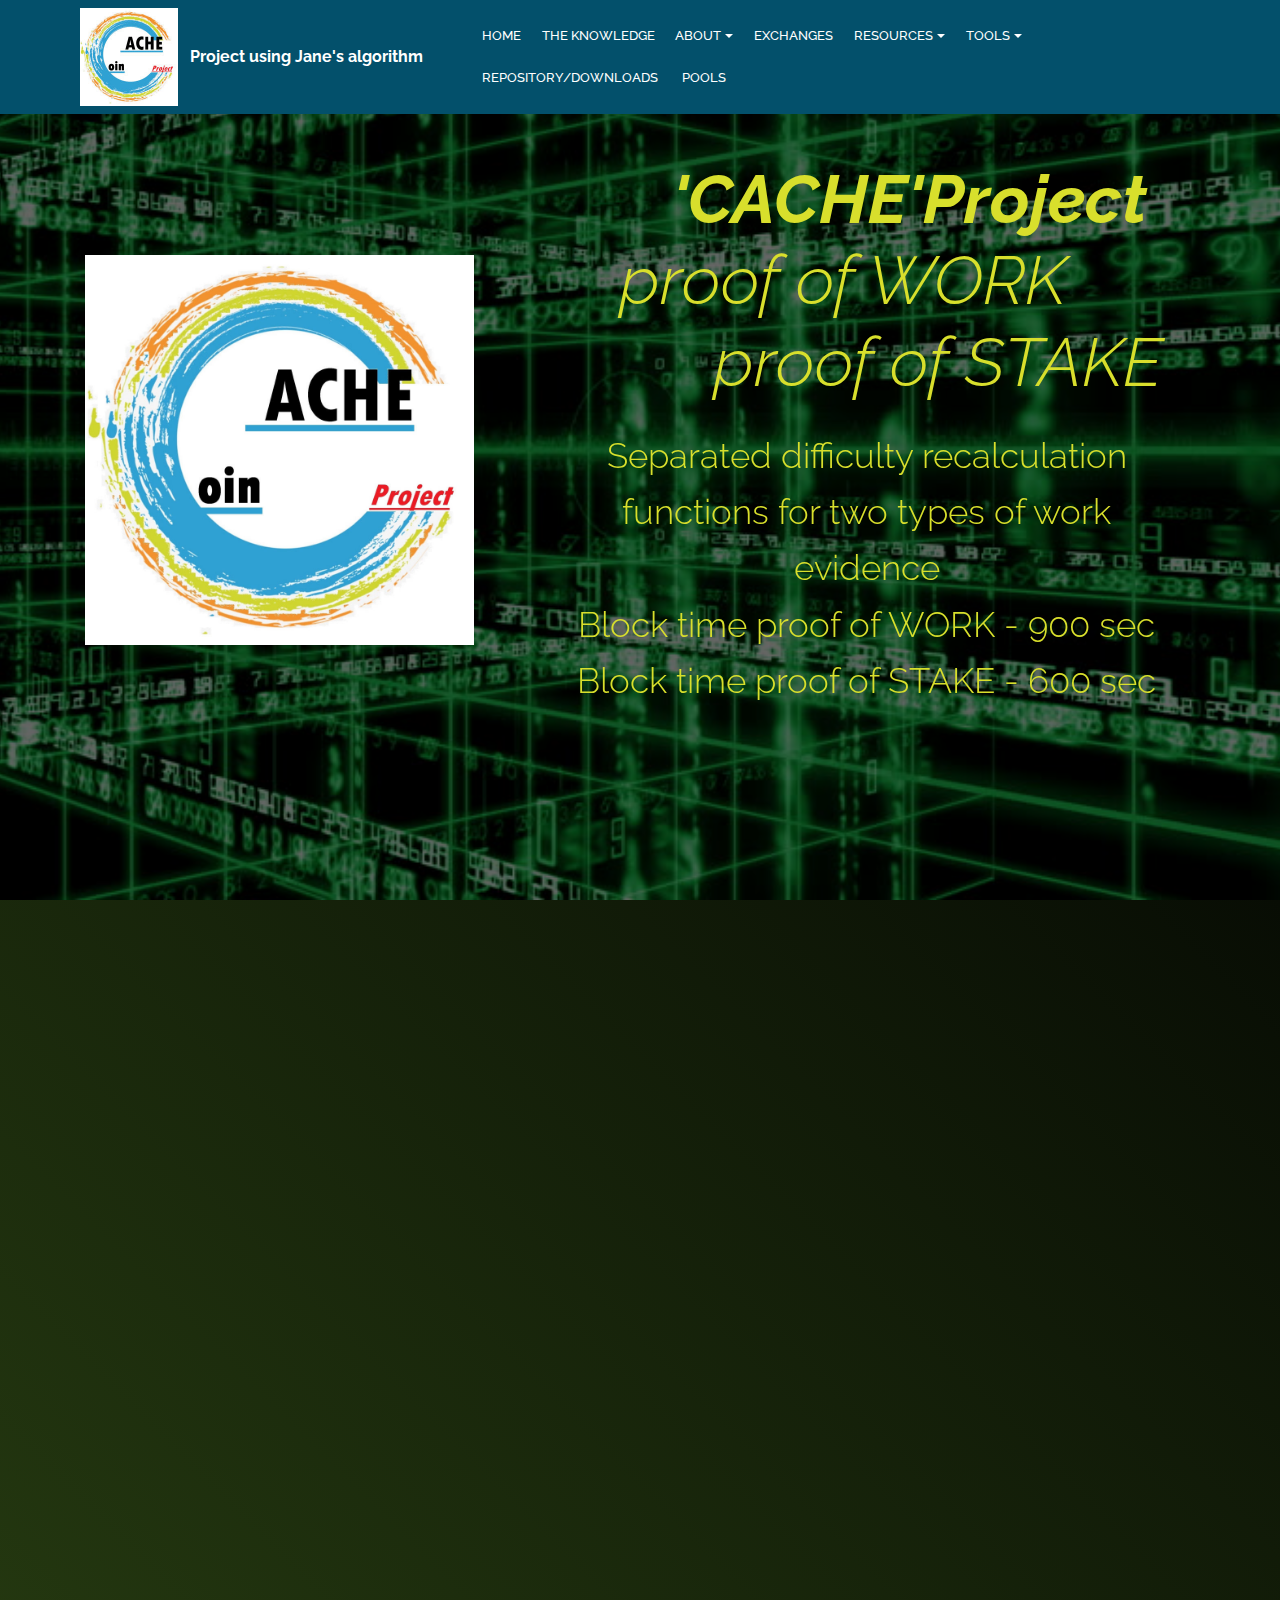
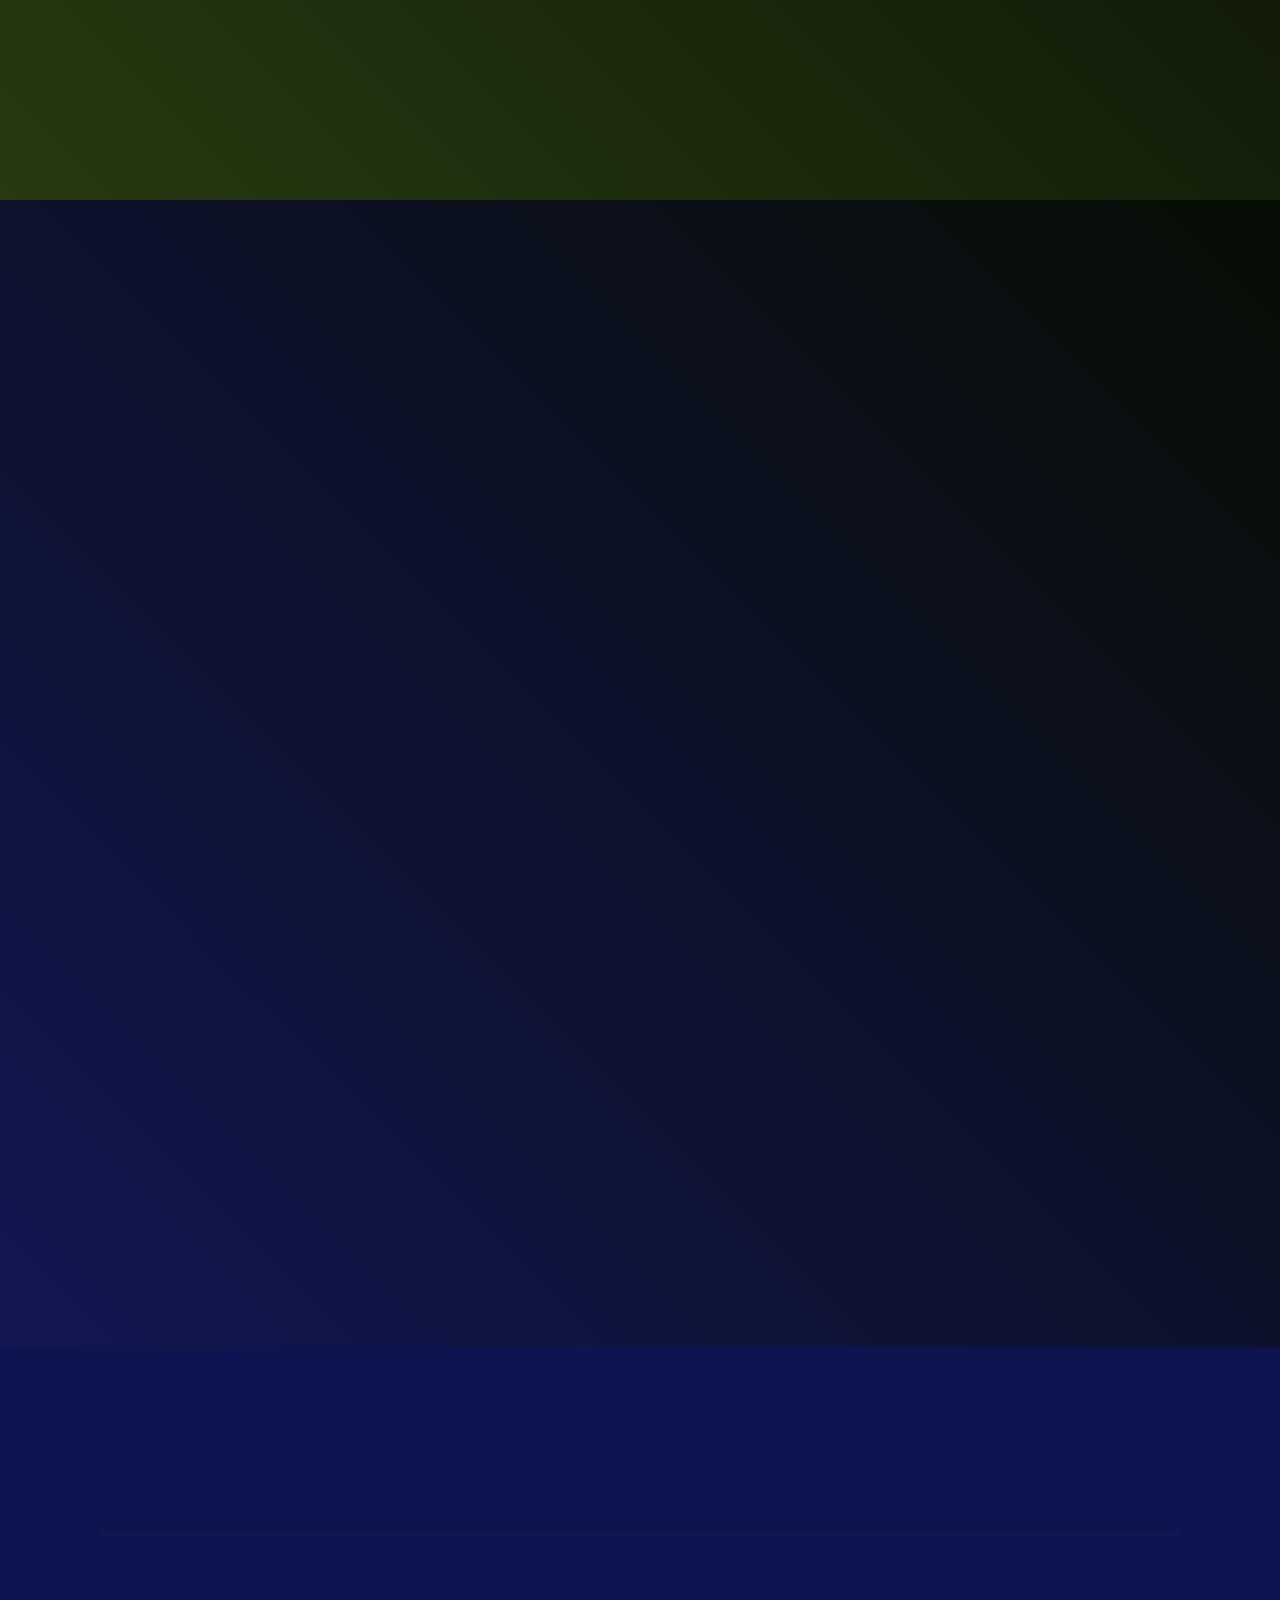
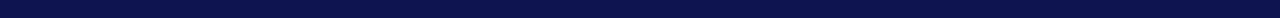
==== commit f009c80b: "Update" ====
--- a/index.html
+++ b/index.html
@@ -48,13 +48,13 @@
             </div>
         </div>
         <div class="collapse navbar-collapse" id="navbarSupportedContent">
-            <ul class="navbar-nav nav-dropdown nav-right" data-app-modern-menu="true"><li class="nav-item"><a class="nav-link link text-white display-7" href="index.html" aria-expanded="false">HOME</a></li><li class="nav-item"><a class="nav-link link text-white display-7" href="Knowledge.html" aria-expanded="true">THE KNOWLEDGE</a></li><li class="nav-item dropdown open"><a class="nav-link link text-white dropdown-toggle display-7" href="index.html" aria-expanded="true" data-toggle="dropdown-submenu">ABOUT</a><div class="dropdown-menu"><a class="text-white dropdown-item display-7" href="Team.html" aria-expanded="false">Team</a><a class="text-white dropdown-item display-7" href="Jane.html" aria-expanded="true">Scrypt Jane</a><a class="text-white dropdown-item display-7" href="index.html#header5-9n" aria-expanded="false">Specification</a><a class="text-white dropdown-item display-7" href="VALM-Cache.html" aria-expanded="true">VALM-Cache<br></a><a class="text-white dropdown-item display-7" href="Spam-Hash Control.html" aria-expanded="false">Spam-Hash Control</a><a class="text-white dropdown-item display-7" href="index.html#header5-9o" aria-expanded="false">'CACHE' Project</a></div></li><li class="nav-item"><a class="nav-link link text-white display-7" href="Exchanges.html" aria-expanded="false">EXCHANGES</a></li><li class="nav-item dropdown"><a class="nav-link link text-white dropdown-toggle display-7" href="index.html" aria-expanded="false" data-toggle="dropdown-submenu">RESOURCES</a><div class="dropdown-menu"><a class="text-white dropdown-item display-7" href="Press.html" aria-expanded="false">Press<br></a><a class="text-white dropdown-item display-7" href="Analysis.html" aria-expanded="false">Market analysis</a></div></li><li class="nav-item dropdown"><a class="nav-link link text-white dropdown-toggle display-7" href="index.html" aria-expanded="false" data-toggle="dropdown-submenu">TOOLS</a><div class="dropdown-menu"><a class="text-white dropdown-item display-7" href="Explorer.html" aria-expanded="false">BlockChain Explorer</a></div></li><li class="nav-item"><a class="nav-link link text-white display-7" href="Downloads.html" aria-expanded="false">REPOSITORY/DOWNLOADS&nbsp;</a></li><li class="nav-item"><a class="nav-link link text-white display-7" href="Pools.html" aria-expanded="false">POOLS&nbsp;</a></li></ul>
+            <ul class="navbar-nav nav-dropdown nav-right" data-app-modern-menu="true"><li class="nav-item"><a class="nav-link link text-white display-7" href="index.html" aria-expanded="false">HOME</a></li><li class="nav-item"><a class="nav-link link text-white display-7" href="Knowledge.html" aria-expanded="true">THE KNOWLEDGE</a></li><li class="nav-item dropdown"><a class="nav-link link text-white dropdown-toggle display-7" href="index.html" aria-expanded="false" data-toggle="dropdown-submenu">ABOUT</a><div class="dropdown-menu"><a class="text-white dropdown-item display-7" href="Team.html" aria-expanded="false">Team</a><a class="text-white dropdown-item display-7" href="Jane.html" aria-expanded="true">Scrypt Jane</a><a class="text-white dropdown-item display-7" href="index.html#header5-9n" aria-expanded="false">Specification</a><a class="text-white dropdown-item display-7" href="VALM-Cache.html" aria-expanded="true">VALM-Cache<br></a><a class="text-white dropdown-item display-7" href="Spam-Hash Control.html" aria-expanded="false">Spam-Hash Control</a><a class="text-white dropdown-item display-7" href="index.html#header5-9o" aria-expanded="false">'CACHE'Project</a></div></li><li class="nav-item"><a class="nav-link link text-white display-7" href="Exchanges.html" aria-expanded="false">EXCHANGES</a></li><li class="nav-item dropdown open"><a class="nav-link link text-white dropdown-toggle display-7" href="index.html" aria-expanded="true" data-toggle="dropdown-submenu">RESOURCES</a><div class="dropdown-menu"><a class="text-white dropdown-item display-7" href="Press.html" aria-expanded="false">Press<br></a><a class="text-white dropdown-item display-7" href="Analysis.html" aria-expanded="false">Market analysis</a></div></li><li class="nav-item dropdown"><a class="nav-link link text-white dropdown-toggle display-7" href="index.html" aria-expanded="false" data-toggle="dropdown-submenu">TOOLS</a><div class="dropdown-menu"><a class="text-white dropdown-item display-7" href="Explorer.html" aria-expanded="false">BlockChain Explorer</a></div></li><li class="nav-item"><a class="nav-link link text-white display-7" href="Downloads.html" aria-expanded="false">REPOSITORY/DOWNLOADS&nbsp;</a></li><li class="nav-item"><a class="nav-link link text-white display-7" href="Pools.html" aria-expanded="false">POOLS&nbsp;</a></li></ul>
             
         </div>
     </nav>
 </section>
 
-<section class="engine"><a href="https://mobirise.info/g">build a website</a></section><section class="header3 cid-r83YSZzsvN mbr-fullscreen mbr-parallax-background" id="header3-9m">
+<section class="engine"><a href="https://mobirise.info/r">bootstrap templates</a></section><section class="header3 cid-r83YSZzsvN mbr-fullscreen mbr-parallax-background" id="header3-9m">
 
     
 
@@ -68,7 +68,7 @@
             </div>
 
             <div class="media-content">
-                <h1 class="mbr-section-title mbr-white pb-3 mbr-fonts-style display-1">&nbsp; &nbsp; &nbsp;<strong><em>'CACHE' Project</em></strong><br><strong><em>&nbsp; &nbsp; &nbsp;</em></strong><em>proof of WORK<strong> &nbsp; &nbsp; &nbsp; &nbsp; &nbsp; &nbsp; &nbsp; &nbsp; &nbsp;</strong>proof of STAKE</em></h1>
+                <h1 class="mbr-section-title mbr-white pb-3 mbr-fonts-style display-1">&nbsp; &nbsp; &nbsp;<strong><em>'CACHE'Project</em></strong><br><strong><em>&nbsp; &nbsp; &nbsp;</em></strong><em>proof of WORK<strong> &nbsp; &nbsp; &nbsp; &nbsp; &nbsp; &nbsp; &nbsp; &nbsp; &nbsp;</strong>proof of STAKE</em></h1>
                 
                 <div class="mbr-section-text mbr-white pb-3 ">
                     <p class="mbr-text mbr-fonts-style display-2">Separated difficulty recalculation functions for two types of work <br>evidence<br><strong>&nbsp;</strong>Block time proof of WORK - 900 sec<font color="#d8df2c" style="font-weight: bold;">&nbsp; </font>Block time proof of STAKE - 600 sec<font color="#d8df2c"><strong><em><br></em></strong></font></p>
@@ -115,7 +115,7 @@
                 <h1 class="mbr-section-title align-center pb-3 mbr-fonts-style display-2">Another attempt</h1>
                 <p class="mbr-text align-center display-5 pb-3 mbr-fonts-style">&nbsp; &nbsp;Several ways have been proposed for the project resumption, and i'm gonna tell you about the one, which was selected.
 <br><br>&nbsp; &nbsp;The main: a reserve fund has been established to promote the project, in the current situation it is necessary.<br><br>&nbsp; &nbsp;Many coins reward size decreases with time, or at least is constant. In the long term, it contributes to the price growth. However, the CACHE reward increases over the years, and I even remember that on Nf14 reward was reduced to 16 CACHE, but now on Nf19, when raising the power of the network requires a lot of effort, the reward is 70-90 CACHE.  In addition, here is another drawback; the reward amount is inversely proportional to the network complexity, the more complexity, the less CACHE. It is absolutely not designed to involve a lot of people. The more people mining the less reward, and vice versa. The reward size, in upgraded Wallet is proportional to the network complexity, the more complexity, the more CACHE reward. Also, taking into account the coin age, the change limits in reward have been reduced to minimum – 40, and maximum – 80. On the maximum network power, which I have seen at Nf19, the reward would be 50-60 CACHE. The total amount per day would be 5000-6000 CACHE for all miners, at the current price - this is not enough. We provide a program for mining support for 1-1.5 year. For this support from the project development reserve fund allotted 1000000-1500000 CACHE. It will be distributed through mining on the pool, and the reward for the block will be set manually and amount to 80 CACHE.
-<br>If the developed algorithm of complexity recalculation together with Spam-Hash Control will show themselves properly, they will be used in other projects (questions have already been asked), and as a consequence, we could  think about adding 'CACHE' Project to other Markets  (Exchanges).
+<br>If the developed algorithm of complexity recalculation together with Spam-Hash Control will show themselves properly, they will be used in other projects (questions have already been asked), and as a consequence, we could  think about adding 'CACHE'Project to other Markets  (Exchanges).
 <br>
 <br>&nbsp; &nbsp;The reserve fund will be used for the project development, it was suggested to hide it,  but we decided to make it transparent. There are a number of issues, that we must resolve, before getting rid of the reserve fund: 
 <br>&nbsp; • when CACHE would be added to other exchanges 
@@ -170,7 +170,7 @@
             <div class="media-container-row mbr-white">
                 <div class="col-sm-6 copyright">
                     <p class="mbr-text mbr-fonts-style display-7">
-                        © Copyright 2018 'CACHE' Project - all rights reserved</p>
+                        © Copyright 2018 'CACHE'Project - all rights reserved</p>
                 </div>
                 <div class="col-md-6">
                     <div class="social-list align-right">
